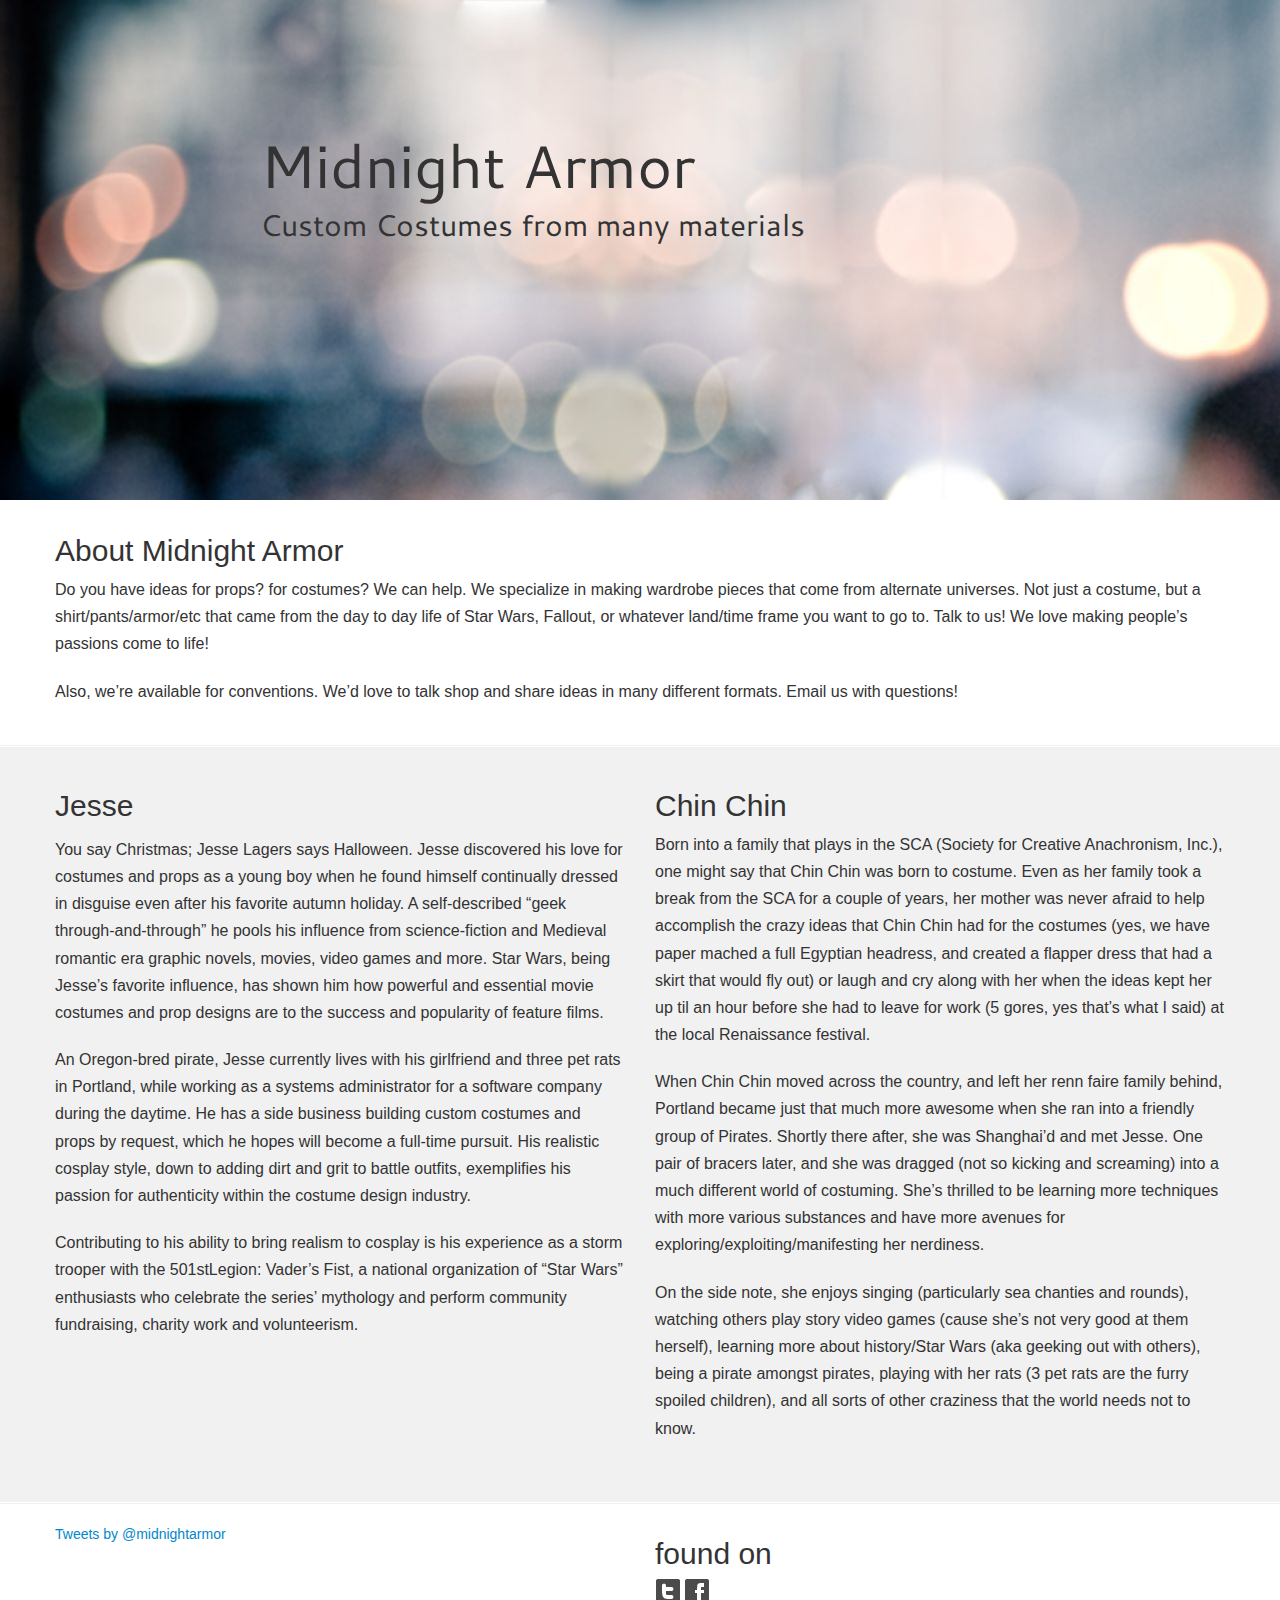
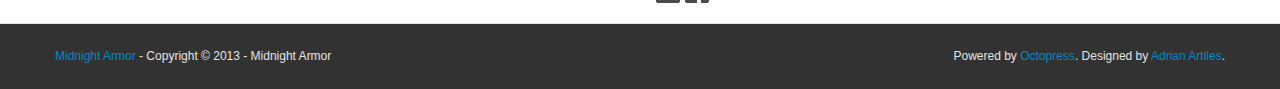
==== index.html @ 103be67e "Site updated at 2013-08-13 04:44:46 UTC" ====
<!DOCTYPE html>
<!--[if IEMobile 7 ]><html class="no-js iem7"><![endif]-->
<!--[if lt IE 9]><html class="no-js lte-ie8"><![endif]-->
<!--[if (gt IE 8)|(gt IEMobile 7)|!(IEMobile)|!(IE)]><!--><html class="no-js" lang="en"><!--<![endif]-->
<head>
  <meta charset="utf-8">
  <title>Midnight Armor</title>
  <meta name="author" content="Midnight Armor">
  <link rel="author" href="humans.txt">
  <meta http-equiv="X-UA-Compatible" content="IE=edge,chrome=1">

  
    
  
  <meta name="description" content=" ">
  
  <!-- http://t.co/dKP3o1e -->
  <meta name="HandheldFriendly" content="True">
  <meta name="MobileOptimized" content="320">
  <meta name="viewport" content="width=device-width, initial-scale=1">

  
  <link rel="canonical" href="http://aaronmiler.github.io/midnightarmor.com/">
  <link href="/favicon.png" rel="icon">
  <link href='http://fonts.googleapis.com/css?family=Cantarell' rel='stylesheet' type='text/css'>
  <link href="/stylesheets/screen.css" media="screen, projection" rel="stylesheet" type="text/css">
  <link href="/github/atom.xml" rel="alternate" title="Midnight Armor" type="application/atom+xml">
  <meta name="og:type" content="website" />
  <meta name="og:site_name" content="Midnight Armor" />
  <meta name="og:title" content="Midnight Armor" />
  <meta name="og:description" content=" " />
  <meta name="og:url" content="http://aaronmiler.github.io/midnightarmor.com/index.html"/>
  <meta name="url" content="http://aaronmiler.github.io/midnightarmor.com/index.html">
  
  <meta name="distribution" content="global">
  <!--Fonts from Google"s Web font directory at http://google.com/webfonts -->
<link href="http://fonts.googleapis.com/css?family=PT+Serif:regular,italic,bold,bolditalic" rel="stylesheet" type="text/css">
<link href="http://fonts.googleapis.com/css?family=PT+Sans:regular,italic,bold,bolditalic" rel="stylesheet" type="text/css">

  

</head>

<body   >
  <div id="front-wrapper">
  <div id="hero">
    <div id="hero-inner" class="container">
      <div class="span10 offset1">
  <h1>
    Midnight Armor
  </h1>
  <h2>Custom Costumes from many materials</h2>
</div>

    </div>
  </div>
  <section id="sub-hero">
    <div class="container">
      <div class="row">
  <div class="span12">
    <h2>About Midnight Armor</h2>
<p>Do you have ideas for props? for costumes? We can help. We specialize in making wardrobe pieces that come from alternate universes. Not just a costume, but a shirt/pants/armor/etc that came from the day to day life of Star Wars, Fallout, or whatever land/time frame you want to go to. Talk to us! We love making people&#8217;s passions come to life!</p>

<p>Also, we&#8217;re available for conventions. We&#8217;d love to talk shop and share ideas in many different formats. Email us with questions!</p>

  </div>
</div>

    </div>
  </section>
  <div class="container">
    <div class="row">
      <div class="span6">
        <h2>Jesse<h2>
        <p>You say Christmas; Jesse Lagers says Halloween.  Jesse discovered his love for costumes and props as a young boy when he found himself continually dressed in disguise even after his favorite autumn holiday. A self-described “geek through-and-through” he pools his influence from science-fiction and Medieval romantic era graphic novels, movies, video games and more.  Star Wars, being Jesse’s favorite influence, has shown him how powerful and essential movie costumes and prop designs are to the success and popularity of feature films.</p>
         
        <p>An Oregon-bred pirate, Jesse currently lives with his girlfriend and three pet rats in Portland, while working as a systems administrator for a software company during the daytime.  He has a side business building custom costumes and props by request, which he hopes will become a full-time pursuit.  His realistic cosplay style, down to adding dirt and grit to battle outfits, exemplifies his passion for authenticity within the costume design industry. </p>
        <p>Contributing to his ability to bring realism to cosplay is his experience as a storm trooper with the 501stLegion: Vader’s Fist, a national organization of “Star Wars” enthusiasts who celebrate the series’ mythology and perform community fundraising, charity work and volunteerism. </p>

      </div>
      <div class="span6">
        <h2>Chin Chin</h2>
        <p>Born into a family that plays in the SCA (Society for Creative Anachronism, Inc.), one might say that Chin Chin was born to costume. Even as her family took a break from the SCA for a couple of years, her mother was never afraid to help accomplish the crazy ideas that Chin Chin had for the costumes (yes, we have paper mached a full Egyptian headress, and created a flapper dress that had a skirt that would fly out) or laugh and cry along with her when the ideas kept her up til an hour before she had to leave for work (5 gores, yes that&#8217;s what I said) at the local Renaissance festival.</p>

        <p>When Chin Chin moved across the country, and left her renn faire family behind, Portland became just that much more awesome when she ran into a friendly group of Pirates. Shortly there after, she was Shanghai&#8217;d and met Jesse. One pair of bracers later, and she was dragged (not so kicking and screaming) into a much different world of costuming. She&#8217;s thrilled to be learning more techniques with more various substances and have more avenues for exploring/exploiting/manifesting her nerdiness. </p>

        <p>On the side note, she enjoys singing (particularly sea chanties and rounds), watching others play story video games (cause she&#8217;s not very good at them herself), learning more about history/Star Wars (aka geeking out with others), being a pirate amongst pirates, playing with her rats (3 pet rats are the furry spoiled children), and all sorts of other craziness that the world needs not to know. </p>
      </div>
    </div>
    <div class="row" id="post-container">
    
    
    </div>
      <div class="row">
        <ul class="pager">
          
          
        </ul>
      </div>
  </div>
</div>


  <div id="footer-widgets">
  <div class="container">
    <div class="row">
<!--   <div class="span3">
    <h2>recent posts</h2>
    <ul class="recent_posts">
      
    </ul>
    <h2><a href="/blog/archives">archives</a></h2>
  </div> -->
<!--   <div class="span3">
    

  </div> -->
  <div class="span6">
    
<span id="twitter">
  <a class="twitter-timeline" 
  data-dnt="true" 
  data-chrome="nofooter transparent noheader noborders" 
  data-tweet-limit="1" width="100%" 
  href="https://twitter.com/midnightarmor" 
  data-border-color="rgba(0,0,0,0)" 
  data-widget-id="354412010882101248"
  data-theme="light">Tweets by @midnightarmor</a>
  <script>!function(d,s,id){var js,fjs=d.getElementsByTagName(s)[0],p=/^http:/.test(d.location)?'http':'https';if(!d.getElementById(id)){js=d.createElement(s);js.id=id;js.src=p+"://platform.twitter.com/widgets.js";fjs.parentNode.insertBefore(js,fjs);}}(document,"script","twitter-wjs");</script>

</span>

  </div>
  <div class="span6">
    <h2>found on</h2>







<a href="http://twitter.com/midnightarmor" rel="tooltip" title="Twitter"><img class="social_icon" title="Twitter" alt="Twitter icon" src="/images/glyphicons_391_twitter_t.png"></a>







<a href="http://www.facebook.com/midnightarmorinc" rel="tooltip" title="Facebok"><img class="social_icon" title="Quora" alt="Facebook icon" src="/images/glyphicons_410_facebook.png"></a>



  </div>
</div>

  </div>
</div>
<footer class="footer">
  <div class="container">
    <p class="pull-left">
  <a href="/">Midnight Armor</a>
  - Copyright &copy; 2013 - Midnight Armor
</p>
<p class="pull-right">
  <span>Powered by <a href="http://octopress.org/">Octopress</a>.</span>
  
    <span>Designed by <a href="http://www.AdrianArtiles.com">Adrian Artiles</a>.</span>
  
</p>

  </div>
</footer>

  <script src="//ajax.googleapis.com/ajax/libs/jquery/1.7.2/jquery.min.js" type="text/javascript"></script>
<script>window.jQuery || document.write('<script src="/javascripts/libs/jquery-1.7.2.min.js" type="text/javascript"><\/script>')</script>
<script src="/javascripts/libs/bootstrap.min.js" type="text/javascript"></script>
<script src="/javascripts/jquery.tweet.js" type="text/javascript"></script>
<script src="/javascripts/jquery.instagram.js" type="text/javascript"></script>
<script src="/javascripts/libs/jquery.masonry.min.js" type="text/javascript"></script>
<script src="/javascripts/custom.js" type="text/javascript"></script>








  <script type="text/javascript">
    (function(){
      var twitterWidgets = document.createElement('script');
      twitterWidgets.type = 'text/javascript';
      twitterWidgets.async = true;
      twitterWidgets.src = 'http://platform.twitter.com/widgets.js';
      document.getElementsByTagName('head')[0].appendChild(twitterWidgets);
    })();
  </script>




</body>
</html>
---- stylesheets/screen.css ----
html,body,div,span,applet,object,iframe,h1,h2,h3,h4,h5,h6,p,blockquote,pre,a,abbr,acronym,address,big,cite,code,del,dfn,em,img,ins,kbd,q,s,samp,small,strike,strong,sub,sup,tt,var,b,u,i,center,dl,dt,dd,ol,ul,li,fieldset,form,label,legend,table,caption,tbody,tfoot,thead,tr,th,td,article,aside,canvas,details,embed,figure,figcaption,footer,header,hgroup,menu,nav,output,ruby,section,summary,time,mark,audio,video{margin:0;padding:0;border:0;font:inherit;font-size:100%;vertical-align:baseline}html{line-height:1}ol,ul{list-style:none}table{border-collapse:collapse;border-spacing:0}caption,th,td{text-align:left;font-weight:normal;vertical-align:middle}q,blockquote{quotes:none}q:before,q:after,blockquote:before,blockquote:after{content:"";content:none}a img{border:none}article,aside,details,figcaption,figure,footer,header,hgroup,menu,nav,section,summary{display:block}article,aside,details,figcaption,figure,footer,header,hgroup,menu,nav,section,summary{display:block}.highlight,html .gist .gist-file .gist-syntax .gist-highlight{border:1px solid #05232b !important}.highlight table td.code,html .gist .gist-file .gist-syntax .gist-highlight table td.code{width:100%}.highlight .line-numbers,html .gist .gist-file .gist-syntax .gist-highlight .line-numbers{text-align:right;font-size:13px;line-height:1.45em;background:#073642 url('/github/images/noise.png?1373332302') top left !important;border-right:1px solid #00232c !important;-webkit-box-shadow:#083e4b -1px 0 inset;-moz-box-shadow:#083e4b -1px 0 inset;box-shadow:#083e4b -1px 0 inset;text-shadow:#021014 0 -1px;padding:.8em !important;-webkit-border-radius:0;-moz-border-radius:0;-ms-border-radius:0;-o-border-radius:0;border-radius:0}.highlight .line-numbers span,html .gist .gist-file .gist-syntax .gist-highlight .line-numbers span{color:#586e75 !important}figure.code,.gist-file,pre{-webkit-box-shadow:rgba(0,0,0,0.06) 0 0 10px;-moz-box-shadow:rgba(0,0,0,0.06) 0 0 10px;box-shadow:rgba(0,0,0,0.06) 0 0 10px}figure.code .highlight pre,.gist-file .highlight pre,pre .highlight pre{-webkit-box-shadow:none;-moz-box-shadow:none;box-shadow:none}html .gist .gist-file{margin-bottom:1.8em;position:relative;border:none;padding-top:26px !important}html .gist .gist-file .gist-syntax{border-bottom:0 !important;background:none !important}html .gist .gist-file .gist-syntax .gist-highlight{background:#002b36 !important}html .gist .gist-file .gist-meta{padding:.6em 0.8em;border:1px solid #083e4b !important;color:#586e75;font-size:.7em !important;background:#073642 url('/github/images/noise.png?1373332302') top left;line-height:1.5em}html .gist .gist-file .gist-meta a{color:#75878b !important;text-decoration:none}html .gist .gist-file .gist-meta a:hover{text-decoration:underline}html .gist .gist-file .gist-meta a:hover{color:#93a1a1 !important}html .gist .gist-file .gist-meta a[href*='#file']{position:absolute;top:0;left:0;right:-10px;color:#474747 !important}html .gist .gist-file .gist-meta a[href*='#file']:hover{color:#1863a1 !important}html .gist .gist-file .gist-meta a[href*=raw]{top:.4em}pre{background:#002b36 url('/github/images/noise.png?1373332302') top left;-webkit-border-radius:0.4em;-moz-border-radius:0.4em;-ms-border-radius:0.4em;-o-border-radius:0.4em;border-radius:0.4em;border:1px solid #05232b;line-height:1.45em;font-size:13px;margin-bottom:2.1em;padding:.8em 1em;color:#93a1a1;overflow:auto}h3.filename+pre{-moz-border-radius-topleft:0px;-webkit-border-top-left-radius:0px;border-top-left-radius:0px;-moz-border-radius-topright:0px;-webkit-border-top-right-radius:0px;border-top-right-radius:0px}p code,li code{display:inline-block;white-space:no-wrap;background:#fff;font-size:.8em;line-height:1.5em;color:#555;border:1px solid #ddd;-webkit-border-radius:0.4em;-moz-border-radius:0.4em;-ms-border-radius:0.4em;-o-border-radius:0.4em;border-radius:0.4em;padding:0 .3em;margin:-1px 0}p pre code,li pre code{font-size:1em !important;background:none;border:none}.pre-code,html .gist .gist-file .gist-syntax .gist-highlight pre,.highlight code{font-family:Menlo,Monaco,"Andale Mono","lucida console","Courier New",monospace !important;overflow:scroll;overflow-y:hidden;display:block;padding:.8em !important;overflow-x:auto;line-height:1.45em;background:#002b36 url('/github/images/noise.png?1373332302') top left !important;color:#93a1a1 !important}.pre-code *::-moz-selection,html .gist .gist-file .gist-syntax .gist-highlight pre *::-moz-selection,.highlight code *::-moz-selection{background:#386774;color:inherit;text-shadow:#002b36 0 1px}.pre-code *::-webkit-selection,html .gist .gist-file .gist-syntax .gist-highlight pre *::-webkit-selection,.highlight code *::-webkit-selection{background:#386774;color:inherit;text-shadow:#002b36 0 1px}.pre-code *::selection,html .gist .gist-file .gist-syntax .gist-highlight pre *::selection,.highlight code *::selection{background:#386774;color:inherit;text-shadow:#002b36 0 1px}.pre-code span,html .gist .gist-file .gist-syntax .gist-highlight pre span,.highlight code span{color:#93a1a1 !important}.pre-code span,html .gist .gist-file .gist-syntax .gist-highlight pre span,.highlight code span{font-style:normal !important;font-weight:normal !important}.pre-code .c,html .gist .gist-file .gist-syntax .gist-highlight pre .c,.highlight code .c{color:#586e75 !important;font-style:italic !important}.pre-code .cm,html .gist .gist-file .gist-syntax .gist-highlight pre .cm,.highlight code .cm{color:#586e75 !important;font-style:italic !important}.pre-code .cp,html .gist .gist-file .gist-syntax .gist-highlight pre .cp,.highlight code .cp{color:#586e75 !important;font-style:italic !important}.pre-code .c1,html .gist .gist-file .gist-syntax .gist-highlight pre .c1,.highlight code .c1{color:#586e75 !important;font-style:italic !important}.pre-code .cs,html .gist .gist-file .gist-syntax .gist-highlight pre .cs,.highlight code .cs{color:#586e75 !important;font-weight:bold !important;font-style:italic !important}.pre-code .err,html .gist .gist-file .gist-syntax .gist-highlight pre .err,.highlight code .err{color:#dc322f !important;background:none !important}.pre-code .k,html .gist .gist-file .gist-syntax .gist-highlight pre .k,.highlight code .k{color:#cb4b16 !important}.pre-code .o,html .gist .gist-file .gist-syntax .gist-highlight pre .o,.highlight code .o{color:#93a1a1 !important;font-weight:bold !important}.pre-code .p,html .gist .gist-file .gist-syntax .gist-highlight pre .p,.highlight code .p{color:#93a1a1 !important}.pre-code .ow,html .gist .gist-file .gist-syntax .gist-highlight pre .ow,.highlight code .ow{color:#2aa198 !important;font-weight:bold !important}.pre-code .gd,html .gist .gist-file .gist-syntax .gist-highlight pre .gd,.highlight code .gd{color:#93a1a1 !important;background-color:#372c34 !important;display:inline-block}.pre-code .gd .x,html .gist .gist-file .gist-syntax .gist-highlight pre .gd .x,.highlight code .gd .x{color:#93a1a1 !important;background-color:#4d2d33 !important;display:inline-block}.pre-code .ge,html .gist .gist-file .gist-syntax .gist-highlight pre .ge,.highlight code .ge{color:#93a1a1 !important;font-style:italic !important}.pre-code .gh,html .gist .gist-file .gist-syntax .gist-highlight pre .gh,.highlight code .gh{color:#586e75 !important}.pre-code .gi,html .gist .gist-file .gist-syntax .gist-highlight pre .gi,.highlight code .gi{color:#93a1a1 !important;background-color:#1a412b !important;display:inline-block}.pre-code .gi .x,html .gist .gist-file .gist-syntax .gist-highlight pre .gi .x,.highlight code .gi .x{color:#93a1a1 !important;background-color:#355720 !important;display:inline-block}.pre-code .gs,html .gist .gist-file .gist-syntax .gist-highlight pre .gs,.highlight code .gs{color:#93a1a1 !important;font-weight:bold !important}.pre-code .gu,html .gist .gist-file .gist-syntax .gist-highlight pre .gu,.highlight code .gu{color:#6c71c4 !important}.pre-code .kc,html .gist .gist-file .gist-syntax .gist-highlight pre .kc,.highlight code .kc{color:#859900 !important;font-weight:bold !important}.pre-code .kd,html .gist .gist-file .gist-syntax .gist-highlight pre .kd,.highlight code .kd{color:#268bd2 !important}.pre-code .kp,html .gist .gist-file .gist-syntax .gist-highlight pre .kp,.highlight code .kp{color:#cb4b16 !important;font-weight:bold !important}.pre-code .kr,html .gist .gist-file .gist-syntax .gist-highlight pre .kr,.highlight code .kr{color:#d33682 !important;font-weight:bold !important}.pre-code .kt,html .gist .gist-file .gist-syntax .gist-highlight pre .kt,.highlight code .kt{color:#2aa198 !important}.pre-code .n,html .gist .gist-file .gist-syntax .gist-highlight pre .n,.highlight code .n{color:#268bd2 !important}.pre-code .na,html .gist .gist-file .gist-syntax .gist-highlight pre .na,.highlight code .na{color:#268bd2 !important}.pre-code .nb,html .gist .gist-file .gist-syntax .gist-highlight pre .nb,.highlight code .nb{color:#859900 !important}.pre-code .nc,html .gist .gist-file .gist-syntax .gist-highlight pre .nc,.highlight code .nc{color:#d33682 !important}.pre-code .no,html .gist .gist-file .gist-syntax .gist-highlight pre .no,.highlight code .no{color:#b58900 !important}.pre-code .nl,html .gist .gist-file .gist-syntax .gist-highlight pre .nl,.highlight code .nl{color:#859900 !important}.pre-code .ne,html .gist .gist-file .gist-syntax .gist-highlight pre .ne,.highlight code .ne{color:#268bd2 !important;font-weight:bold !important}.pre-code .nf,html .gist .gist-file .gist-syntax .gist-highlight pre .nf,.highlight code .nf{color:#268bd2 !important;font-weight:bold !important}.pre-code .nn,html .gist .gist-file .gist-syntax .gist-highlight pre .nn,.highlight code .nn{color:#b58900 !important}.pre-code .nt,html .gist .gist-file .gist-syntax .gist-highlight pre .nt,.highlight code .nt{color:#268bd2 !important;font-weight:bold !important}.pre-code .nx,html .gist .gist-file .gist-syntax .gist-highlight pre .nx,.highlight code .nx{color:#b58900 !important}.pre-code .vg,html .gist .gist-file .gist-syntax .gist-highlight pre .vg,.highlight code .vg{color:#268bd2 !important}.pre-code .vi,html .gist .gist-file .gist-syntax .gist-highlight pre .vi,.highlight code .vi{color:#268bd2 !important}.pre-code .nv,html .gist .gist-file .gist-syntax .gist-highlight pre .nv,.highlight code .nv{color:#268bd2 !important}.pre-code .mf,html .gist .gist-file .gist-syntax .gist-highlight pre .mf,.highlight code .mf{color:#2aa198 !important}.pre-code .m,html .gist .gist-file .gist-syntax .gist-highlight pre .m,.highlight code .m{color:#2aa198 !important}.pre-code .mh,html .gist .gist-file .gist-syntax .gist-highlight pre .mh,.highlight code .mh{color:#2aa198 !important}.pre-code .mi,html .gist .gist-file .gist-syntax .gist-highlight pre .mi,.highlight code .mi{color:#2aa198 !important}.pre-code .s,html .gist .gist-file .gist-syntax .gist-highlight pre .s,.highlight code .s{color:#2aa198 !important}.pre-code .sd,html .gist .gist-file .gist-syntax .gist-highlight pre .sd,.highlight code .sd{color:#2aa198 !important}.pre-code .s2,html .gist .gist-file .gist-syntax .gist-highlight pre .s2,.highlight code .s2{color:#2aa198 !important}.pre-code .se,html .gist .gist-file .gist-syntax .gist-highlight pre .se,.highlight code .se{color:#dc322f !important}.pre-code .si,html .gist .gist-file .gist-syntax .gist-highlight pre .si,.highlight code .si{color:#268bd2 !important}.pre-code .sr,html .gist .gist-file .gist-syntax .gist-highlight pre .sr,.highlight code .sr{color:#2aa198 !important}.pre-code .s1,html .gist .gist-file .gist-syntax .gist-highlight pre .s1,.highlight code .s1{color:#2aa198 !important}.pre-code div .gd,html .gist .gist-file .gist-syntax .gist-highlight pre div .gd,.highlight code div .gd,.pre-code div .gd .x,html .gist .gist-file .gist-syntax .gist-highlight pre div .gd .x,.highlight code div .gd .x,.pre-code div .gi,html .gist .gist-file .gist-syntax .gist-highlight pre div .gi,.highlight code div .gi,.pre-code div .gi .x,html .gist .gist-file .gist-syntax .gist-highlight pre div .gi .x,.highlight code div .gi .x{display:inline-block;width:100%}.highlight,.gist-highlight{margin-bottom:1.8em;background:#002b36;overflow-y:hidden;overflow-x:auto}.highlight pre,.gist-highlight pre{background:none;-webkit-border-radius:none;-moz-border-radius:none;-ms-border-radius:none;-o-border-radius:none;border-radius:none;border:none;padding:0;margin-bottom:0}pre::-webkit-scrollbar,.highlight::-webkit-scrollbar,.gist-highlight::-webkit-scrollbar{height:.5em;background:rgba(255,255,255,0.15)}pre::-webkit-scrollbar-thumb:horizontal,.highlight::-webkit-scrollbar-thumb:horizontal,.gist-highlight::-webkit-scrollbar-thumb:horizontal{background:rgba(255,255,255,0.2);-webkit-border-radius:4px;border-radius:4px}.highlight code{background:#000}figure.code{background:none;padding:0;border:0;margin-bottom:1.5em}figure.code pre{margin-bottom:0}figure.code figcaption{position:relative}figure.code .highlight{margin-bottom:0}.code-title,html .gist .gist-file .gist-meta a[href*='#file'],h3.filename,figure.code figcaption{text-align:center;font-size:13px;line-height:2em;text-shadow:#cbcccc 0 1px 0;color:#474747;font-weight:normal;margin-bottom:0;-moz-border-radius-topleft:5px;-webkit-border-top-left-radius:5px;border-top-left-radius:5px;-moz-border-radius-topright:5px;-webkit-border-top-right-radius:5px;border-top-right-radius:5px;font-family:"Helvetica Neue", Arial, "Lucida Grande", "Lucida Sans Unicode", Lucida, sans-serif;background:#aaa url('/github/images/code_bg.png?1373332302') top repeat-x;border:1px solid #565656;border-top-color:#cbcbcb;border-left-color:#a5a5a5;border-right-color:#a5a5a5;border-bottom:0}.download-source,html .gist .gist-file .gist-meta a[href*=raw],figure.code figcaption a{position:absolute;right:.8em;text-decoration:none;color:#666 !important;z-index:1;font-size:13px;text-shadow:#cbcccc 0 1px 0;padding-left:3em}.download-source:hover,html .gist .gist-file .gist-meta a[href*=raw]:hover,figure.code figcaption a:hover{text-decoration:underline}article,aside,details,figcaption,figure,footer,header,hgroup,nav,section{display:block}audio,canvas,video{display:inline-block;*display:inline;*zoom:1}audio:not([controls]){display:none}html{font-size:100%;-webkit-text-size-adjust:100%;-ms-text-size-adjust:100%}a:focus{outline:thin dotted #333;outline:5px auto -webkit-focus-ring-color;outline-offset:-2px}a:hover,a:active{outline:0}sub,sup{position:relative;font-size:75%;line-height:0;vertical-align:baseline}sup{top:-0.5em}sub{bottom:-0.25em}img{height:auto;max-width:100%;vertical-align:middle;border:0;-ms-interpolation-mode:bicubic}#map_canvas img{max-width:none}button,input,select,textarea{margin:0;font-size:100%;vertical-align:middle}button,input{*overflow:visible;line-height:normal}button::-moz-focus-inner,input::-moz-focus-inner{padding:0;border:0}button,input[type="button"],input[type="reset"],input[type="submit"]{cursor:pointer;-webkit-appearance:button}input[type="search"]{-webkit-box-sizing:content-box;-moz-box-sizing:content-box;box-sizing:content-box;-webkit-appearance:textfield}input[type="search"]::-webkit-search-decoration,input[type="search"]::-webkit-search-cancel-button{-webkit-appearance:none}textarea{overflow:auto;vertical-align:top}.clearfix{*zoom:1}.clearfix:before,.clearfix:after{display:table;line-height:0;content:""}.clearfix:after{clear:both}.hide-text{font:0/0 a;color:transparent;text-shadow:none;background-color:transparent;border:0}.input-block-level{display:block;width:100%;min-height:30px;-webkit-box-sizing:border-box;-moz-box-sizing:border-box;box-sizing:border-box}body{margin:0;font-family:"Helvetica Neue", Helvetica, Arial, sans-serif;font-size:14px;line-height:20px;color:#333333;background-color:#ffffff}a{color:#0088cc;text-decoration:none}a:hover{color:#005580;text-decoration:underline}.img-rounded{-webkit-border-radius:6px;-moz-border-radius:6px;border-radius:6px}.img-polaroid{padding:4px;background-color:#fff;border:1px solid #ccc;border:1px solid rgba(0,0,0,0.2);-webkit-box-shadow:0 1px 3px rgba(0,0,0,0.1);-moz-box-shadow:0 1px 3px rgba(0,0,0,0.1);box-shadow:0 1px 3px rgba(0,0,0,0.1)}.img-circle{-webkit-border-radius:500px;-moz-border-radius:500px;border-radius:500px}.row{margin-left:-20px;*zoom:1}.row:before,.row:after{display:table;line-height:0;content:""}.row:after{clear:both}[class*="span"]{float:left;margin-left:20px}.container,.navbar-static-top .container,.navbar-fixed-top .container,.navbar-fixed-bottom .container{width:940px}.span12{width:940px}.span11{width:860px}.span10{width:780px}.span9{width:700px}.span8{width:620px}.span7{width:540px}.span6{width:460px}.span5{width:380px}.span4{width:300px}.span3{width:220px}.span2{width:140px}.span1{width:60px}.offset12{margin-left:980px}.offset11{margin-left:900px}.offset10{margin-left:820px}.offset9{margin-left:740px}.offset8{margin-left:660px}.offset7{margin-left:580px}.offset6{margin-left:500px}.offset5{margin-left:420px}.offset4{margin-left:340px}.offset3{margin-left:260px}.offset2{margin-left:180px}.offset1{margin-left:100px}.row-fluid{width:100%;*zoom:1}.row-fluid:before,.row-fluid:after{display:table;line-height:0;content:""}.row-fluid:after{clear:both}.row-fluid [class*="span"]{display:block;float:left;width:100%;min-height:30px;margin-left:2.127659574468085%;*margin-left:2.074468085106383%;-webkit-box-sizing:border-box;-moz-box-sizing:border-box;box-sizing:border-box}.row-fluid [class*="span"]:first-child{margin-left:0}.row-fluid .span12{width:100%;*width:99.94680851063829%}.row-fluid .span11{width:91.48936170212765%;*width:91.43617021276594%}.row-fluid .span10{width:82.97872340425532%;*width:82.92553191489361%}.row-fluid .span9{width:74.46808510638297%;*width:74.41489361702126%}.row-fluid .span8{width:65.95744680851064%;*width:65.90425531914893%}.row-fluid .span7{width:57.44680851063829%;*width:57.39361702127659%}.row-fluid .span6{width:48.93617021276595%;*width:48.88297872340425%}.row-fluid .span5{width:40.42553191489362%;*width:40.37234042553192%}.row-fluid .span4{width:31.914893617021278%;*width:31.861702127659576%}.row-fluid .span3{width:23.404255319148934%;*width:23.351063829787233%}.row-fluid .span2{width:14.893617021276595%;*width:14.840425531914894%}.row-fluid .span1{width:6.382978723404255%;*width:6.329787234042553%}.row-fluid .offset12{margin-left:104.25531914893617%;*margin-left:104.14893617021275%}.row-fluid .offset12:first-child{margin-left:102.12765957446808%;*margin-left:102.02127659574467%}.row-fluid .offset11{margin-left:95.74468085106382%;*margin-left:95.6382978723404%}.row-fluid .offset11:first-child{margin-left:93.61702127659574%;*margin-left:93.51063829787232%}.row-fluid .offset10{margin-left:87.23404255319149%;*margin-left:87.12765957446807%}.row-fluid .offset10:first-child{margin-left:85.1063829787234%;*margin-left:84.99999999999999%}.row-fluid .offset9{margin-left:78.72340425531914%;*margin-left:78.61702127659572%}.row-fluid .offset9:first-child{margin-left:76.59574468085106%;*margin-left:76.48936170212764%}.row-fluid .offset8{margin-left:70.2127659574468%;*margin-left:70.10638297872339%}.row-fluid .offset8:first-child{margin-left:68.08510638297872%;*margin-left:67.9787234042553%}.row-fluid .offset7{margin-left:61.70212765957446%;*margin-left:61.59574468085106%}.row-fluid .offset7:first-child{margin-left:59.574468085106375%;*margin-left:59.46808510638297%}.row-fluid .offset6{margin-left:53.191489361702125%;*margin-left:53.085106382978715%}.row-fluid .offset6:first-child{margin-left:51.063829787234035%;*margin-left:50.95744680851063%}.row-fluid .offset5{margin-left:44.68085106382979%;*margin-left:44.57446808510638%}.row-fluid .offset5:first-child{margin-left:42.5531914893617%;*margin-left:42.4468085106383%}.row-fluid .offset4{margin-left:36.170212765957444%;*margin-left:36.06382978723405%}.row-fluid .offset4:first-child{margin-left:34.04255319148936%;*margin-left:33.93617021276596%}.row-fluid .offset3{margin-left:27.659574468085104%;*margin-left:27.5531914893617%}.row-fluid .offset3:first-child{margin-left:25.53191489361702%;*margin-left:25.425531914893618%}.row-fluid .offset2{margin-left:19.148936170212764%;*margin-left:19.04255319148936%}.row-fluid .offset2:first-child{margin-left:17.02127659574468%;*margin-left:16.914893617021278%}.row-fluid .offset1{margin-left:10.638297872340425%;*margin-left:10.53191489361702%}.row-fluid .offset1:first-child{margin-left:8.51063829787234%;*margin-left:8.404255319148938%}[class*="span"].hide,.row-fluid [class*="span"].hide{display:none}[class*="span"].pull-right,.row-fluid [class*="span"].pull-right{float:right}.container{margin-right:auto;margin-left:auto;*zoom:1}.container:before,.container:after{display:table;line-height:0;content:""}.container:after{clear:both}.container-fluid{padding-right:20px;padding-left:20px;*zoom:1}.container-fluid:before,.container-fluid:after{display:table;line-height:0;content:""}.container-fluid:after{clear:both}p{margin:0 0 10px}.lead{margin-bottom:20px;font-size:20px;font-weight:200;line-height:30px}small{font-size:85%}strong{font-weight:bold}em{font-style:italic}cite{font-style:normal}.muted{color:#999999}h1,h2,h3,h4,h5,h6{margin:10px 0;font-family:inherit;font-weight:bold;line-height:1;color:inherit;text-rendering:optimizelegibility}h1 small,h2 small,h3 small,h4 small,h5 small,h6 small{font-weight:normal;line-height:1;color:#999999}h1{font-size:36px;line-height:40px}h2{font-size:30px;line-height:40px}h3{font-size:24px;line-height:40px}h4{font-size:18px;line-height:20px}h5{font-size:14px;line-height:20px}h6{font-size:12px;line-height:20px}h1 small{font-size:24px}h2 small{font-size:18px}h3 small{font-size:14px}h4 small{font-size:14px}.page-header{padding-bottom:9px;margin:20px 0 30px;border-bottom:1px solid #eeeeee}ul,ol{padding:0;margin:0 0 10px 25px}ul ul,ul ol,ol ol,ol ul{margin-bottom:0}li{line-height:20px}ul.unstyled,ol.unstyled{margin-left:0;list-style:none}dl{margin-bottom:20px}dt,dd{line-height:20px}dt{font-weight:bold}dd{margin-left:10px}.dl-horizontal dt{float:left;width:120px;overflow:hidden;clear:left;text-align:right;text-overflow:ellipsis;white-space:nowrap}.dl-horizontal dd{margin-left:130px}hr{margin:20px 0;border:0;border-top:1px solid #eeeeee;border-bottom:1px solid #ffffff}abbr[title]{cursor:help;border-bottom:1px dotted #999999}abbr.initialism{font-size:90%;text-transform:uppercase}blockquote{padding:0 0 0 15px;margin:0 0 20px;border-left:5px solid #eeeeee}blockquote p{margin-bottom:0;font-size:16px;font-weight:300;line-height:25px}blockquote small{display:block;line-height:20px;color:#999999}blockquote small:before{content:'\2014 \00A0'}blockquote.pull-right{float:right;padding-right:15px;padding-left:0;border-right:5px solid #eeeeee;border-left:0}blockquote.pull-right p,blockquote.pull-right small{text-align:right}blockquote.pull-right small:before{content:''}blockquote.pull-right small:after{content:'\00A0 \2014'}q:before,q:after,blockquote:before,blockquote:after{content:""}address{display:block;margin-bottom:20px;font-style:normal;line-height:20px}pre.prettyprint{margin-bottom:20px}pre code{padding:0;color:inherit;background-color:transparent;border:0}.pre-scrollable{max-height:340px;overflow-y:scroll}form{margin:0 0 20px}fieldset{padding:0;margin:0;border:0}legend{display:block;width:100%;padding:0;margin-bottom:20px;font-size:21px;line-height:40px;color:#333333;border:0;border-bottom:1px solid #e5e5e5}legend small{font-size:15px;color:#999999}label,input,button,select,textarea{font-size:14px;font-weight:normal;line-height:20px}input,button,select,textarea{font-family:"Helvetica Neue", Helvetica, Arial, sans-serif}label{display:block;margin-bottom:5px}select,textarea,input[type="text"],input[type="password"],input[type="datetime"],input[type="datetime-local"],input[type="date"],input[type="month"],input[type="time"],input[type="week"],input[type="number"],input[type="email"],input[type="url"],input[type="search"],input[type="tel"],input[type="color"],.uneditable-input{display:inline-block;height:20px;padding:4px 6px;margin-bottom:9px;font-size:14px;line-height:20px;color:#555555;-webkit-border-radius:3px;-moz-border-radius:3px;border-radius:3px}input,textarea{width:210px}textarea{height:auto}textarea,input[type="text"],input[type="password"],input[type="datetime"],input[type="datetime-local"],input[type="date"],input[type="month"],input[type="time"],input[type="week"],input[type="number"],input[type="email"],input[type="url"],input[type="search"],input[type="tel"],input[type="color"],.uneditable-input{background-color:#ffffff;border:1px solid #cccccc;-webkit-box-shadow:inset 0 1px 1px rgba(0,0,0,0.075);-moz-box-shadow:inset 0 1px 1px rgba(0,0,0,0.075);box-shadow:inset 0 1px 1px rgba(0,0,0,0.075);-webkit-transition:border linear 0.2s, box-shadow linear 0.2s;-moz-transition:border linear 0.2s, box-shadow linear 0.2s;-o-transition:border linear 0.2s, box-shadow linear 0.2s;transition:border linear 0.2s, box-shadow linear 0.2s}textarea:focus,input[type="text"]:focus,input[type="password"]:focus,input[type="datetime"]:focus,input[type="datetime-local"]:focus,input[type="date"]:focus,input[type="month"]:focus,input[type="time"]:focus,input[type="week"]:focus,input[type="number"]:focus,input[type="email"]:focus,input[type="url"]:focus,input[type="search"]:focus,input[type="tel"]:focus,input[type="color"]:focus,.uneditable-input:focus{border-color:rgba(82,168,236,0.8);outline:0;outline:thin dotted \9;-webkit-box-shadow:inset 0 1px 1px rgba(0,0,0,0.075),0 0 8px rgba(82,168,236,0.6);-moz-box-shadow:inset 0 1px 1px rgba(0,0,0,0.075),0 0 8px rgba(82,168,236,0.6);box-shadow:inset 0 1px 1px rgba(0,0,0,0.075),0 0 8px rgba(82,168,236,0.6)}input[type="radio"],input[type="checkbox"]{margin:4px 0 0;margin-top:1px \9;*margin-top:0;line-height:normal;cursor:pointer}input[type="file"],input[type="image"],input[type="submit"],input[type="reset"],input[type="button"],input[type="radio"],input[type="checkbox"]{width:auto}select,input[type="file"]{height:30px;*margin-top:4px;line-height:30px}select{width:220px;background-color:#ffffff;border:1px solid #bbb}select[multiple],select[size]{height:auto}select:focus,input[type="file"]:focus,input[type="radio"]:focus,input[type="checkbox"]:focus{outline:thin dotted #333;outline:5px auto -webkit-focus-ring-color;outline-offset:-2px}.uneditable-input,.uneditable-textarea{color:#999999;cursor:not-allowed;background-color:#fcfcfc;border-color:#cccccc;-webkit-box-shadow:inset 0 1px 2px rgba(0,0,0,0.025);-moz-box-shadow:inset 0 1px 2px rgba(0,0,0,0.025);box-shadow:inset 0 1px 2px rgba(0,0,0,0.025)}.uneditable-input{overflow:hidden;white-space:nowrap}.uneditable-textarea{width:auto;height:auto}input:-moz-placeholder,textarea:-moz-placeholder{color:#999999}input:-ms-input-placeholder,textarea:-ms-input-placeholder{color:#999999}input::-webkit-input-placeholder,textarea::-webkit-input-placeholder{color:#999999}.radio,.checkbox{min-height:18px;padding-left:18px}.radio input[type="radio"],.checkbox input[type="checkbox"]{float:left;margin-left:-18px}.controls>.radio:first-child,.controls>.checkbox:first-child{padding-top:5px}.radio.inline,.checkbox.inline{display:inline-block;padding-top:5px;margin-bottom:0;vertical-align:middle}.radio.inline+.radio.inline,.checkbox.inline+.checkbox.inline{margin-left:10px}.input-mini{width:60px}.input-small{width:90px}.input-medium{width:150px}.input-large{width:210px}.input-xlarge{width:270px}.input-xxlarge{width:530px}input[class*="span"],select[class*="span"],textarea[class*="span"],.uneditable-input[class*="span"],.row-fluid input[class*="span"],.row-fluid select[class*="span"],.row-fluid textarea[class*="span"],.row-fluid .uneditable-input[class*="span"]{float:none;margin-left:0}.input-append input[class*="span"],.input-append .uneditable-input[class*="span"],.input-prepend input[class*="span"],.input-prepend .uneditable-input[class*="span"],.row-fluid input[class*="span"],.row-fluid select[class*="span"],.row-fluid textarea[class*="span"],.row-fluid .uneditable-input[class*="span"],.row-fluid .input-prepend [class*="span"],.row-fluid .input-append [class*="span"]{display:inline-block}input,textarea,.uneditable-input{margin-left:0}.controls-row [class*="span"]+[class*="span"]{margin-left:20px}input.span12,textarea.span12,.uneditable-input.span12{width:926px}input.span11,textarea.span11,.uneditable-input.span11{width:846px}input.span10,textarea.span10,.uneditable-input.span10{width:766px}input.span9,textarea.span9,.uneditable-input.span9{width:686px}input.span8,textarea.span8,.uneditable-input.span8{width:606px}input.span7,textarea.span7,.uneditable-input.span7{width:526px}input.span6,textarea.span6,.uneditable-input.span6{width:446px}input.span5,textarea.span5,.uneditable-input.span5{width:366px}input.span4,textarea.span4,.uneditable-input.span4{width:286px}input.span3,textarea.span3,.uneditable-input.span3{width:206px}input.span2,textarea.span2,.uneditable-input.span2{width:126px}input.span1,textarea.span1,.uneditable-input.span1{width:46px}.controls-row{*zoom:1}.controls-row:before,.controls-row:after{display:table;line-height:0;content:""}.controls-row:after{clear:both}.controls-row [class*="span"]{float:left}input[disabled],select[disabled],textarea[disabled],input[readonly],select[readonly],textarea[readonly]{cursor:not-allowed;background-color:#eeeeee}input[type="radio"][disabled],input[type="checkbox"][disabled],input[type="radio"][readonly],input[type="checkbox"][readonly]{background-color:transparent}.control-group.warning>label,.control-group.warning .help-block,.control-group.warning .help-inline{color:#c09853}.control-group.warning .checkbox,.control-group.warning .radio,.control-group.warning input,.control-group.warning select,.control-group.warning textarea{color:#c09853;border-color:#c09853;-webkit-box-shadow:inset 0 1px 1px rgba(0,0,0,0.075);-moz-box-shadow:inset 0 1px 1px rgba(0,0,0,0.075);box-shadow:inset 0 1px 1px rgba(0,0,0,0.075)}.control-group.warning .checkbox:focus,.control-group.warning .radio:focus,.control-group.warning input:focus,.control-group.warning select:focus,.control-group.warning textarea:focus{border-color:#a47e3c;-webkit-box-shadow:inset 0 1px 1px rgba(0,0,0,0.075),0 0 6px #dbc59e;-moz-box-shadow:inset 0 1px 1px rgba(0,0,0,0.075),0 0 6px #dbc59e;box-shadow:inset 0 1px 1px rgba(0,0,0,0.075),0 0 6px #dbc59e}.control-group.warning .input-prepend .add-on,.control-group.warning .input-append .add-on{color:#c09853;background-color:#fcf8e3;border-color:#c09853}.control-group.error>label,.control-group.error .help-block,.control-group.error .help-inline{color:#b94a48}.control-group.error .checkbox,.control-group.error .radio,.control-group.error input,.control-group.error select,.control-group.error textarea{color:#b94a48;border-color:#b94a48;-webkit-box-shadow:inset 0 1px 1px rgba(0,0,0,0.075);-moz-box-shadow:inset 0 1px 1px rgba(0,0,0,0.075);box-shadow:inset 0 1px 1px rgba(0,0,0,0.075)}.control-group.error .checkbox:focus,.control-group.error .radio:focus,.control-group.error input:focus,.control-group.error select:focus,.control-group.error textarea:focus{border-color:#953b39;-webkit-box-shadow:inset 0 1px 1px rgba(0,0,0,0.075),0 0 6px #d59392;-moz-box-shadow:inset 0 1px 1px rgba(0,0,0,0.075),0 0 6px #d59392;box-shadow:inset 0 1px 1px rgba(0,0,0,0.075),0 0 6px #d59392}.control-group.error .input-prepend .add-on,.control-group.error .input-append .add-on{color:#b94a48;background-color:#f2dede;border-color:#b94a48}.control-group.success>label,.control-group.success .help-block,.control-group.success .help-inline{color:#468847}.control-group.success .checkbox,.control-group.success .radio,.control-group.success input,.control-group.success select,.control-group.success textarea{color:#468847;border-color:#468847;-webkit-box-shadow:inset 0 1px 1px rgba(0,0,0,0.075);-moz-box-shadow:inset 0 1px 1px rgba(0,0,0,0.075);box-shadow:inset 0 1px 1px rgba(0,0,0,0.075)}.control-group.success .checkbox:focus,.control-group.success .radio:focus,.control-group.success input:focus,.control-group.success select:focus,.control-group.success textarea:focus{border-color:#356635;-webkit-box-shadow:inset 0 1px 1px rgba(0,0,0,0.075),0 0 6px #7aba7b;-moz-box-shadow:inset 0 1px 1px rgba(0,0,0,0.075),0 0 6px #7aba7b;box-shadow:inset 0 1px 1px rgba(0,0,0,0.075),0 0 6px #7aba7b}.control-group.success .input-prepend .add-on,.control-group.success .input-append .add-on{color:#468847;background-color:#dff0d8;border-color:#468847}input:focus:required:invalid,textarea:focus:required:invalid,select:focus:required:invalid{color:#b94a48;border-color:#ee5f5b}input:focus:required:invalid:focus,textarea:focus:required:invalid:focus,select:focus:required:invalid:focus{border-color:#e9322d;-webkit-box-shadow:0 0 6px #f8b9b7;-moz-box-shadow:0 0 6px #f8b9b7;box-shadow:0 0 6px #f8b9b7}.form-actions{padding:19px 20px 20px;margin-top:20px;margin-bottom:20px;background-color:#f5f5f5;border-top:1px solid #e5e5e5;*zoom:1}.form-actions:before,.form-actions:after{display:table;line-height:0;content:""}.form-actions:after{clear:both}.help-block,.help-inline{color:#595959}.help-block{display:block;margin-bottom:10px}.help-inline{display:inline-block;*display:inline;padding-left:5px;vertical-align:middle;*zoom:1}.input-append,.input-prepend{margin-bottom:5px;font-size:0;white-space:nowrap}.input-append input,.input-prepend input,.input-append select,.input-prepend select,.input-append .uneditable-input,.input-prepend .uneditable-input{position:relative;margin-bottom:0;*margin-left:0;font-size:14px;vertical-align:top;-webkit-border-radius:0 3px 3px 0;-moz-border-radius:0 3px 3px 0;border-radius:0 3px 3px 0}.input-append input:focus,.input-prepend input:focus,.input-append select:focus,.input-prepend select:focus,.input-append .uneditable-input:focus,.input-prepend .uneditable-input:focus{z-index:2}.input-append .add-on,.input-prepend .add-on{display:inline-block;width:auto;height:20px;min-width:16px;padding:4px 5px;font-size:14px;font-weight:normal;line-height:20px;text-align:center;text-shadow:0 1px 0 #ffffff;background-color:#eeeeee;border:1px solid #ccc}.input-append .add-on,.input-prepend .add-on,.input-append .btn,.input-prepend .btn{margin-left:-1px;vertical-align:top;-webkit-border-radius:0;-moz-border-radius:0;border-radius:0}.input-append .active,.input-prepend .active{background-color:#a9dba9;border-color:#46a546}.input-prepend .add-on,.input-prepend .btn{margin-right:-1px}.input-prepend .add-on:first-child,.input-prepend .btn:first-child{-webkit-border-radius:3px 0 0 3px;-moz-border-radius:3px 0 0 3px;border-radius:3px 0 0 3px}.input-append input,.input-append select,.input-append .uneditable-input{-webkit-border-radius:3px 0 0 3px;-moz-border-radius:3px 0 0 3px;border-radius:3px 0 0 3px}.input-append .add-on:last-child,.input-append .btn:last-child{-webkit-border-radius:0 3px 3px 0;-moz-border-radius:0 3px 3px 0;border-radius:0 3px 3px 0}.input-prepend.input-append input,.input-prepend.input-append select,.input-prepend.input-append .uneditable-input{-webkit-border-radius:0;-moz-border-radius:0;border-radius:0}.input-prepend.input-append .add-on:first-child,.input-prepend.input-append .btn:first-child{margin-right:-1px;-webkit-border-radius:3px 0 0 3px;-moz-border-radius:3px 0 0 3px;border-radius:3px 0 0 3px}.input-prepend.input-append .add-on:last-child,.input-prepend.input-append .btn:last-child{margin-left:-1px;-webkit-border-radius:0 3px 3px 0;-moz-border-radius:0 3px 3px 0;border-radius:0 3px 3px 0}input.search-query{padding-right:14px;padding-right:4px \9;padding-left:14px;padding-left:4px \9;margin-bottom:0;-webkit-border-radius:15px;-moz-border-radius:15px;border-radius:15px}.form-search .input-append .search-query,.form-search .input-prepend .search-query{-webkit-border-radius:0;-moz-border-radius:0;border-radius:0}.form-search .input-append .search-query{-webkit-border-radius:14px 0 0 14px;-moz-border-radius:14px 0 0 14px;border-radius:14px 0 0 14px}.form-search .input-append .btn{-webkit-border-radius:0 14px 14px 0;-moz-border-radius:0 14px 14px 0;border-radius:0 14px 14px 0}.form-search .input-prepend .search-query{-webkit-border-radius:0 14px 14px 0;-moz-border-radius:0 14px 14px 0;border-radius:0 14px 14px 0}.form-search .input-prepend .btn{-webkit-border-radius:14px 0 0 14px;-moz-border-radius:14px 0 0 14px;border-radius:14px 0 0 14px}.form-search input,.form-inline input,.form-horizontal input,.form-search textarea,.form-inline textarea,.form-horizontal textarea,.form-search select,.form-inline select,.form-horizontal select,.form-search .help-inline,.form-inline .help-inline,.form-horizontal .help-inline,.form-search .uneditable-input,.form-inline .uneditable-input,.form-horizontal .uneditable-input,.form-search .input-prepend,.form-inline .input-prepend,.form-horizontal .input-prepend,.form-search .input-append,.form-inline .input-append,.form-horizontal .input-append{display:inline-block;*display:inline;margin-bottom:0;vertical-align:middle;*zoom:1}.form-search .hide,.form-inline .hide,.form-horizontal .hide{display:none}.form-search label,.form-inline label,.form-search .btn-group,.form-inline .btn-group{display:inline-block}.form-search .input-append,.form-inline .input-append,.form-search .input-prepend,.form-inline .input-prepend{margin-bottom:0}.form-search .radio,.form-search .checkbox,.form-inline .radio,.form-inline .checkbox{padding-left:0;margin-bottom:0;vertical-align:middle}.form-search .radio input[type="radio"],.form-search .checkbox input[type="checkbox"],.form-inline .radio input[type="radio"],.form-inline .checkbox input[type="checkbox"]{float:left;margin-right:3px;margin-left:0}.control-group{margin-bottom:10px}legend+.control-group{margin-top:20px;-webkit-margin-top-collapse:separate}.form-horizontal .control-group{margin-bottom:20px;*zoom:1}.form-horizontal .control-group:before,.form-horizontal .control-group:after{display:table;line-height:0;content:""}.form-horizontal .control-group:after{clear:both}.form-horizontal .control-label{float:left;width:140px;padding-top:5px;text-align:right}.form-horizontal .controls{*display:inline-block;*padding-left:20px;margin-left:160px;*margin-left:0}.form-horizontal .controls:first-child{*padding-left:160px}.form-horizontal .help-block{margin-top:10px;margin-bottom:0}.form-horizontal .form-actions{padding-left:160px}.table{width:100%;margin-bottom:20px}.table th,.table td{padding:8px;line-height:20px;text-align:left;vertical-align:top;border-top:1px solid #dddddd}.table th{font-weight:bold}.table thead th{vertical-align:bottom}.table caption+thead tr:first-child th,.table caption+thead tr:first-child td,.table colgroup+thead tr:first-child th,.table colgroup+thead tr:first-child td,.table thead:first-child tr:first-child th,.table thead:first-child tr:first-child td{border-top:0}.table tbody+tbody{border-top:2px solid #dddddd}.table-condensed th,.table-condensed td{padding:4px 5px}.table-bordered{border:1px solid #dddddd;border-collapse:separate;*border-collapse:collapse;border-left:0;-webkit-border-radius:4px;-moz-border-radius:4px;border-radius:4px}.table-bordered th,.table-bordered td{border-left:1px solid #dddddd}.table-bordered caption+thead tr:first-child th,.table-bordered caption+tbody tr:first-child th,.table-bordered caption+tbody tr:first-child td,.table-bordered colgroup+thead tr:first-child th,.table-bordered colgroup+tbody tr:first-child th,.table-bordered colgroup+tbody tr:first-child td,.table-bordered thead:first-child tr:first-child th,.table-bordered tbody:first-child tr:first-child th,.table-bordered tbody:first-child tr:first-child td{border-top:0}.table-bordered thead:first-child tr:first-child th:first-child,.table-bordered tbody:first-child tr:first-child td:first-child{-webkit-border-top-left-radius:4px;border-top-left-radius:4px;-moz-border-radius-topleft:4px}.table-bordered thead:first-child tr:first-child th:last-child,.table-bordered tbody:first-child tr:first-child td:last-child{-webkit-border-top-right-radius:4px;border-top-right-radius:4px;-moz-border-radius-topright:4px}.table-bordered thead:last-child tr:last-child th:first-child,.table-bordered tbody:last-child tr:last-child td:first-child,.table-bordered tfoot:last-child tr:last-child td:first-child{-webkit-border-radius:0 0 0 4px;-moz-border-radius:0 0 0 4px;border-radius:0 0 0 4px;-webkit-border-bottom-left-radius:4px;border-bottom-left-radius:4px;-moz-border-radius-bottomleft:4px}.table-bordered thead:last-child tr:last-child th:last-child,.table-bordered tbody:last-child tr:last-child td:last-child,.table-bordered tfoot:last-child tr:last-child td:last-child{-webkit-border-bottom-right-radius:4px;border-bottom-right-radius:4px;-moz-border-radius-bottomright:4px}.table-bordered caption+thead tr:first-child th:first-child,.table-bordered caption+tbody tr:first-child td:first-child,.table-bordered colgroup+thead tr:first-child th:first-child,.table-bordered colgroup+tbody tr:first-child td:first-child{-webkit-border-top-left-radius:4px;border-top-left-radius:4px;-moz-border-radius-topleft:4px}.table-bordered caption+thead tr:first-child th:last-child,.table-bordered caption+tbody tr:first-child td:last-child,.table-bordered colgroup+thead tr:first-child th:last-child,.table-bordered colgroup+tbody tr:first-child td:last-child{-webkit-border-top-right-radius:4px;border-top-right-radius:4px;-moz-border-right-topleft:4px}.table-striped tbody tr:nth-child(odd) td,.table-striped tbody tr:nth-child(odd) th{background-color:#f9f9f9}.table-hover tbody tr:hover td,.table-hover tbody tr:hover th{background-color:#f5f5f5}table [class*=span],.row-fluid table [class*=span]{display:table-cell;float:none;margin-left:0}table .span1{float:none;width:44px;margin-left:0}table .span2{float:none;width:124px;margin-left:0}table .span3{float:none;width:204px;margin-left:0}table .span4{float:none;width:284px;margin-left:0}table .span5{float:none;width:364px;margin-left:0}table .span6{float:none;width:444px;margin-left:0}table .span7{float:none;width:524px;margin-left:0}table .span8{float:none;width:604px;margin-left:0}table .span9{float:none;width:684px;margin-left:0}table .span10{float:none;width:764px;margin-left:0}table .span11{float:none;width:844px;margin-left:0}table .span12{float:none;width:924px;margin-left:0}table .span13{float:none;width:1004px;margin-left:0}table .span14{float:none;width:1084px;margin-left:0}table .span15{float:none;width:1164px;margin-left:0}table .span16{float:none;width:1244px;margin-left:0}table .span17{float:none;width:1324px;margin-left:0}table .span18{float:none;width:1404px;margin-left:0}table .span19{float:none;width:1484px;margin-left:0}table .span20{float:none;width:1564px;margin-left:0}table .span21{float:none;width:1644px;margin-left:0}table .span22{float:none;width:1724px;margin-left:0}table .span23{float:none;width:1804px;margin-left:0}table .span24{float:none;width:1884px;margin-left:0}.table tbody tr.success td{background-color:#dff0d8}.table tbody tr.error td{background-color:#f2dede}.table tbody tr.info td{background-color:#d9edf7}[class^="icon-"],[class*=" icon-"]{display:inline-block;width:14px;height:14px;margin-top:1px;*margin-right:.3em;line-height:14px;vertical-align:text-top;background-image:url("../img/glyphicons-halflings.png");background-position:14px 14px;background-repeat:no-repeat}.icon-white,.nav>.active>a>[class^="icon-"],.nav>.active>a>[class*=" icon-"],.dropdown-menu>li>a:hover>[class^="icon-"],.dropdown-menu>li>a:hover>[class*=" icon-"],.dropdown-menu>.active>a>[class^="icon-"],.dropdown-menu>.active>a>[class*=" icon-"]{background-image:url("../img/glyphicons-halflings-white.png")}.icon-glass{background-position:0      0}.icon-music{background-position:-24px 0}.icon-search{background-position:-48px 0}.icon-envelope{background-position:-72px 0}.icon-heart{background-position:-96px 0}.icon-star{background-position:-120px 0}.icon-star-empty{background-position:-144px 0}.icon-user{background-position:-168px 0}.icon-film{background-position:-192px 0}.icon-th-large{background-position:-216px 0}.icon-th{background-position:-240px 0}.icon-th-list{background-position:-264px 0}.icon-ok{background-position:-288px 0}.icon-remove{background-position:-312px 0}.icon-zoom-in{background-position:-336px 0}.icon-zoom-out{background-position:-360px 0}.icon-off{background-position:-384px 0}.icon-signal{background-position:-408px 0}.icon-cog{background-position:-432px 0}.icon-trash{background-position:-456px 0}.icon-home{background-position:0 -24px}.icon-file{background-position:-24px -24px}.icon-time{background-position:-48px -24px}.icon-road{background-position:-72px -24px}.icon-download-alt{background-position:-96px -24px}.icon-download{background-position:-120px -24px}.icon-upload{background-position:-144px -24px}.icon-inbox{background-position:-168px -24px}.icon-play-circle{background-position:-192px -24px}.icon-repeat{background-position:-216px -24px}.icon-refresh{background-position:-240px -24px}.icon-list-alt{background-position:-264px -24px}.icon-lock{background-position:-287px -24px}.icon-flag{background-position:-312px -24px}.icon-headphones{background-position:-336px -24px}.icon-volume-off{background-position:-360px -24px}.icon-volume-down{background-position:-384px -24px}.icon-volume-up{background-position:-408px -24px}.icon-qrcode{background-position:-432px -24px}.icon-barcode{background-position:-456px -24px}.icon-tag{background-position:0 -48px}.icon-tags{background-position:-25px -48px}.icon-book{background-position:-48px -48px}.icon-bookmark{background-position:-72px -48px}.icon-print{background-position:-96px -48px}.icon-camera{background-position:-120px -48px}.icon-font{background-position:-144px -48px}.icon-bold{background-position:-167px -48px}.icon-italic{background-position:-192px -48px}.icon-text-height{background-position:-216px -48px}.icon-text-width{background-position:-240px -48px}.icon-align-left{background-position:-264px -48px}.icon-align-center{background-position:-288px -48px}.icon-align-right{background-position:-312px -48px}.icon-align-justify{background-position:-336px -48px}.icon-list{background-position:-360px -48px}.icon-indent-left{background-position:-384px -48px}.icon-indent-right{background-position:-408px -48px}.icon-facetime-video{background-position:-432px -48px}.icon-picture{background-position:-456px -48px}.icon-pencil{background-position:0 -72px}.icon-map-marker{background-position:-24px -72px}.icon-adjust{background-position:-48px -72px}.icon-tint{background-position:-72px -72px}.icon-edit{background-position:-96px -72px}.icon-share{background-position:-120px -72px}.icon-check{background-position:-144px -72px}.icon-move{background-position:-168px -72px}.icon-step-backward{background-position:-192px -72px}.icon-fast-backward{background-position:-216px -72px}.icon-backward{background-position:-240px -72px}.icon-play{background-position:-264px -72px}.icon-pause{background-position:-288px -72px}.icon-stop{background-position:-312px -72px}.icon-forward{background-position:-336px -72px}.icon-fast-forward{background-position:-360px -72px}.icon-step-forward{background-position:-384px -72px}.icon-eject{background-position:-408px -72px}.icon-chevron-left{background-position:-432px -72px}.icon-chevron-right{background-position:-456px -72px}.icon-plus-sign{background-position:0 -96px}.icon-minus-sign{background-position:-24px -96px}.icon-remove-sign{background-position:-48px -96px}.icon-ok-sign{background-position:-72px -96px}.icon-question-sign{background-position:-96px -96px}.icon-info-sign{background-position:-120px -96px}.icon-screenshot{background-position:-144px -96px}.icon-remove-circle{background-position:-168px -96px}.icon-ok-circle{background-position:-192px -96px}.icon-ban-circle{background-position:-216px -96px}.icon-arrow-left{background-position:-240px -96px}.icon-arrow-right{background-position:-264px -96px}.icon-arrow-up{background-position:-289px -96px}.icon-arrow-down{background-position:-312px -96px}.icon-share-alt{background-position:-336px -96px}.icon-resize-full{background-position:-360px -96px}.icon-resize-small{background-position:-384px -96px}.icon-plus{background-position:-408px -96px}.icon-minus{background-position:-433px -96px}.icon-asterisk{background-position:-456px -96px}.icon-exclamation-sign{background-position:0 -120px}.icon-gift{background-position:-24px -120px}.icon-leaf{background-position:-48px -120px}.icon-fire{background-position:-72px -120px}.icon-eye-open{background-position:-96px -120px}.icon-eye-close{background-position:-120px -120px}.icon-warning-sign{background-position:-144px -120px}.icon-plane{background-position:-168px -120px}.icon-calendar{background-position:-192px -120px}.icon-random{width:16px;background-position:-216px -120px}.icon-comment{background-position:-240px -120px}.icon-magnet{background-position:-264px -120px}.icon-chevron-up{background-position:-288px -120px}.icon-chevron-down{background-position:-313px -119px}.icon-retweet{background-position:-336px -120px}.icon-shopping-cart{background-position:-360px -120px}.icon-folder-close{background-position:-384px -120px}.icon-folder-open{width:16px;background-position:-408px -120px}.icon-resize-vertical{background-position:-432px -119px}.icon-resize-horizontal{background-position:-456px -118px}.icon-hdd{background-position:0 -144px}.icon-bullhorn{background-position:-24px -144px}.icon-bell{background-position:-48px -144px}.icon-certificate{background-position:-72px -144px}.icon-thumbs-up{background-position:-96px -144px}.icon-thumbs-down{background-position:-120px -144px}.icon-hand-right{background-position:-144px -144px}.icon-hand-left{background-position:-168px -144px}.icon-hand-up{background-position:-192px -144px}.icon-hand-down{background-position:-216px -144px}.icon-circle-arrow-right{background-position:-240px -144px}.icon-circle-arrow-left{background-position:-264px -144px}.icon-circle-arrow-up{background-position:-288px -144px}.icon-circle-arrow-down{background-position:-312px -144px}.icon-globe{background-position:-336px -144px}.icon-wrench{background-position:-360px -144px}.icon-tasks{background-position:-384px -144px}.icon-filter{background-position:-408px -144px}.icon-briefcase{background-position:-432px -144px}.icon-fullscreen{background-position:-456px -144px}.dropup,.dropdown{position:relative}.dropdown-toggle{*margin-bottom:-3px}.dropdown-toggle:active,.open .dropdown-toggle{outline:0}.caret{display:inline-block;width:0;height:0;vertical-align:top;border-top:4px solid #000000;border-right:4px solid transparent;border-left:4px solid transparent;content:""}.dropdown .caret{margin-top:8px;margin-left:2px}.dropdown-menu{position:absolute;top:100%;left:0;z-index:1000;display:none;float:left;min-width:160px;padding:5px 0;margin:2px 0 0;list-style:none;background-color:#ffffff;border:1px solid #ccc;border:1px solid rgba(0,0,0,0.2);*border-right-width:2px;*border-bottom-width:2px;-webkit-border-radius:6px;-moz-border-radius:6px;border-radius:6px;-webkit-box-shadow:0 5px 10px rgba(0,0,0,0.2);-moz-box-shadow:0 5px 10px rgba(0,0,0,0.2);box-shadow:0 5px 10px rgba(0,0,0,0.2);-webkit-background-clip:padding-box;-moz-background-clip:padding;background-clip:padding-box}.dropdown-menu.pull-right{right:0;left:auto}.dropdown-menu .divider{*width:100%;height:1px;margin:9px 1px;*margin:-5px 0 5px;overflow:hidden;background-color:#e5e5e5;border-bottom:1px solid #ffffff}.dropdown-menu a{display:block;padding:3px 20px;clear:both;font-weight:normal;line-height:20px;color:#333333;white-space:nowrap}.dropdown-menu li>a:hover,.dropdown-menu li>a:focus,.dropdown-submenu:hover>a{color:#ffffff;text-decoration:none;background-color:#0088cc;background-color:#0081c2;background-image:-moz-linear-gradient(top, #08c, #0077b3);background-image:-webkit-gradient(linear, 0 0, 0 100%, from(#08c), to(#0077b3));background-image:-webkit-linear-gradient(top, #08c, #0077b3);background-image:-o-linear-gradient(top, #08c, #0077b3);background-image:linear-gradient(to bottom, #0088cc,#0077b3);background-repeat:repeat-x;filter:progid:dximagetransform.microsoft.gradient(startColorstr='#ff0088cc', endColorstr='#ff0077b3', GradientType=0)}.dropdown-menu .active>a,.dropdown-menu .active>a:hover{color:#ffffff;text-decoration:none;background-color:#0088cc;background-color:#0081c2;background-image:linear-gradient(to bottom, #0088cc,#0077b3);background-image:-moz-linear-gradient(top, #08c, #0077b3);background-image:-webkit-gradient(linear, 0 0, 0 100%, from(#08c), to(#0077b3));background-image:-webkit-linear-gradient(top, #08c, #0077b3);background-image:-o-linear-gradient(top, #08c, #0077b3);background-repeat:repeat-x;outline:0;filter:progid:dximagetransform.microsoft.gradient(startColorstr='#ff0088cc', endColorstr='#ff0077b3', GradientType=0)}.dropdown-menu .disabled>a,.dropdown-menu .disabled>a:hover{color:#999999}.dropdown-menu .disabled>a:hover{text-decoration:none;cursor:default;background-color:transparent}.open{*z-index:1000}.open>.dropdown-menu{display:block}.pull-right>.dropdown-menu{right:0;left:auto}.dropup .caret,.navbar-fixed-bottom .dropdown .caret{border-top:0;border-bottom:4px solid #000000;content:"\2191"}.dropup .dropdown-menu,.navbar-fixed-bottom .dropdown .dropdown-menu{top:auto;bottom:100%;margin-bottom:1px}.dropdown-submenu{position:relative}.dropdown-submenu>.dropdown-menu{top:0;left:100%;margin-top:-6px;margin-left:-1px;-webkit-border-radius:0 6px 6px 6px;-moz-border-radius:0 6px 6px 6px;border-radius:0 6px 6px 6px}.dropdown-submenu:hover .dropdown-menu{display:block}.dropdown-submenu>a:after{display:block;float:right;width:0;height:0;margin-top:5px;margin-right:-10px;border-color:transparent;border-left-color:#cccccc;border-style:solid;border-width:5px 0 5px 5px;content:" "}.dropdown-submenu:hover>a:after{border-left-color:#ffffff}.dropdown .dropdown-menu .nav-header{padding-right:20px;padding-left:20px}.typeahead{margin-top:2px;-webkit-border-radius:4px;-moz-border-radius:4px;border-radius:4px}.well{min-height:20px;padding:19px;margin-bottom:20px;background-color:#f5f5f5;border:1px solid #e3e3e3;-webkit-border-radius:4px;-moz-border-radius:4px;border-radius:4px;-webkit-box-shadow:inset 0 1px 1px rgba(0,0,0,0.05);-moz-box-shadow:inset 0 1px 1px rgba(0,0,0,0.05);box-shadow:inset 0 1px 1px rgba(0,0,0,0.05)}.well blockquote{border-color:#ddd;border-color:rgba(0,0,0,0.15)}.well-large{padding:24px;-webkit-border-radius:6px;-moz-border-radius:6px;border-radius:6px}.well-small{padding:9px;-webkit-border-radius:3px;-moz-border-radius:3px;border-radius:3px}.fade{opacity:0;-webkit-transition:opacity 0.15s linear;-moz-transition:opacity 0.15s linear;-o-transition:opacity 0.15s linear;transition:opacity 0.15s linear}.fade.in{opacity:1}.collapse{position:relative;height:0;overflow:hidden;overflow:visible \9;-webkit-transition:height 0.35s ease;-moz-transition:height 0.35s ease;-o-transition:height 0.35s ease;transition:height 0.35s ease}.collapse.in{height:auto}.close{float:right;font-size:20px;font-weight:bold;line-height:20px;color:#000000;text-shadow:0 1px 0 #ffffff;opacity:0.2;filter:alpha(opacity=20)}.close:hover{color:#000000;text-decoration:none;cursor:pointer;opacity:0.4;filter:alpha(opacity=40)}button.close{padding:0;cursor:pointer;background:transparent;border:0;-webkit-appearance:none}.btn{display:inline-block;*display:inline;padding:4px 14px;margin-bottom:0;*margin-left:.3em;font-size:14px;line-height:20px;*line-height:20px;color:#333333;text-align:center;text-shadow:0 1px 1px rgba(255,255,255,0.75);vertical-align:middle;cursor:pointer;background-color:#f5f5f5;*background-color:#e6e6e6;background-image:-webkit-gradient(linear, 0 0, 0 100%, from(#fff), to(#e6e6e6));background-image:-webkit-linear-gradient(top, #fff, #e6e6e6);background-image:-o-linear-gradient(top, #fff, #e6e6e6);background-image:linear-gradient(to bottom, #ffffff,#e6e6e6);background-image:-moz-linear-gradient(top, #fff, #e6e6e6);background-repeat:repeat-x;border:1px solid #bbbbbb;*border:0;border-color:rgba(0,0,0,0.1) rgba(0,0,0,0.1) rgba(0,0,0,0.25);border-color:#e6e6e6 #e6e6e6 #bfbfbf;border-bottom-color:#a2a2a2;-webkit-border-radius:4px;-moz-border-radius:4px;border-radius:4px;filter:progid:dximagetransform.microsoft.gradient(startColorstr='#ffffffff', endColorstr='#ffe6e6e6', GradientType=0);filter:progid:dximagetransform.microsoft.gradient(enabled=false);*zoom:1;-webkit-box-shadow:inset 0 1px 0 rgba(255,255,255,0.2),0 1px 2px rgba(0,0,0,0.05);-moz-box-shadow:inset 0 1px 0 rgba(255,255,255,0.2),0 1px 2px rgba(0,0,0,0.05);box-shadow:inset 0 1px 0 rgba(255,255,255,0.2),0 1px 2px rgba(0,0,0,0.05)}.btn:hover,.btn:active,.btn.active,.btn.disabled,.btn[disabled]{color:#333333;background-color:#e6e6e6;*background-color:#d9d9d9}.btn:active,.btn.active{background-color:#cccccc \9}.btn:first-child{*margin-left:0}.btn:hover{color:#333333;text-decoration:none;background-color:#e6e6e6;*background-color:#d9d9d9;background-position:0 -15px;-webkit-transition:background-position 0.1s linear;-moz-transition:background-position 0.1s linear;-o-transition:background-position 0.1s linear;transition:background-position 0.1s linear}.btn:focus{outline:thin dotted #333;outline:5px auto -webkit-focus-ring-color;outline-offset:-2px}.btn.active,.btn:active{background-color:#e6e6e6;background-color:#d9d9d9 \9;background-image:none;outline:0;-webkit-box-shadow:inset 0 2px 4px rgba(0,0,0,0.15),0 1px 2px rgba(0,0,0,0.05);-moz-box-shadow:inset 0 2px 4px rgba(0,0,0,0.15),0 1px 2px rgba(0,0,0,0.05);box-shadow:inset 0 2px 4px rgba(0,0,0,0.15),0 1px 2px rgba(0,0,0,0.05)}.btn.disabled,.btn[disabled]{cursor:default;background-color:#e6e6e6;background-image:none;opacity:0.65;filter:alpha(opacity=65);-webkit-box-shadow:none;-moz-box-shadow:none;box-shadow:none}.btn-large{padding:9px 14px;font-size:16px;line-height:normal;-webkit-border-radius:5px;-moz-border-radius:5px;border-radius:5px}.btn-large [class^="icon-"]{margin-top:2px}.btn-small{padding:3px 9px;font-size:12px;line-height:18px}.btn-small [class^="icon-"]{margin-top:0}.btn-mini{padding:2px 6px;font-size:11px;line-height:16px}.btn-block{display:block;width:100%;padding-right:0;padding-left:0;-webkit-box-sizing:border-box;-moz-box-sizing:border-box;box-sizing:border-box}.btn-block+.btn-block{margin-top:5px}.btn-primary.active,.btn-warning.active,.btn-danger.active,.btn-success.active,.btn-info.active,.btn-inverse.active{color:rgba(255,255,255,0.75)}.btn{border-color:#c5c5c5;border-color:rgba(0,0,0,0.15) rgba(0,0,0,0.15) rgba(0,0,0,0.25)}.btn-primary{color:#ffffff;text-shadow:0 -1px 0 rgba(0,0,0,0.25);background-color:#006dcc;*background-color:#0044cc;background-image:-webkit-gradient(linear, 0 0, 0 100%, from(#08c), to(#04c));background-image:-webkit-linear-gradient(top, #08c, #04c);background-image:-o-linear-gradient(top, #08c, #04c);background-image:linear-gradient(to bottom, #0088cc,#0044cc);background-image:-moz-linear-gradient(top, #08c, #04c);background-repeat:repeat-x;border-color:#0044cc #0044cc #002a80;border-color:rgba(0,0,0,0.1) rgba(0,0,0,0.1) rgba(0,0,0,0.25);filter:progid:dximagetransform.microsoft.gradient(startColorstr='#ff0088cc', endColorstr='#ff0044cc', GradientType=0);filter:progid:dximagetransform.microsoft.gradient(enabled=false)}.btn-primary:hover,.btn-primary:active,.btn-primary.active,.btn-primary.disabled,.btn-primary[disabled]{color:#ffffff;background-color:#0044cc;*background-color:#003bb3}.btn-primary:active,.btn-primary.active{background-color:#003399 \9}.btn-warning{color:#ffffff;text-shadow:0 -1px 0 rgba(0,0,0,0.25);background-color:#faa732;*background-color:#f89406;background-image:-webkit-gradient(linear, 0 0, 0 100%, from(#fbb450), to(#f89406));background-image:-webkit-linear-gradient(top, #fbb450, #f89406);background-image:-o-linear-gradient(top, #fbb450, #f89406);background-image:linear-gradient(to bottom, #fbb450,#f89406);background-image:-moz-linear-gradient(top, #fbb450, #f89406);background-repeat:repeat-x;border-color:#f89406 #f89406 #ad6704;border-color:rgba(0,0,0,0.1) rgba(0,0,0,0.1) rgba(0,0,0,0.25);filter:progid:dximagetransform.microsoft.gradient(startColorstr='#fffbb450', endColorstr='#fff89406', GradientType=0);filter:progid:dximagetransform.microsoft.gradient(enabled=false)}.btn-warning:hover,.btn-warning:active,.btn-warning.active,.btn-warning.disabled,.btn-warning[disabled]{color:#ffffff;background-color:#f89406;*background-color:#df8505}.btn-warning:active,.btn-warning.active{background-color:#c67605 \9}.btn-danger{color:#ffffff;text-shadow:0 -1px 0 rgba(0,0,0,0.25);background-color:#da4f49;*background-color:#bd362f;background-image:-webkit-gradient(linear, 0 0, 0 100%, from(#ee5f5b), to(#bd362f));background-image:-webkit-linear-gradient(top, #ee5f5b, #bd362f);background-image:-o-linear-gradient(top, #ee5f5b, #bd362f);background-image:linear-gradient(to bottom, #ee5f5b,#bd362f);background-image:-moz-linear-gradient(top, #ee5f5b, #bd362f);background-repeat:repeat-x;border-color:#bd362f #bd362f #802420;border-color:rgba(0,0,0,0.1) rgba(0,0,0,0.1) rgba(0,0,0,0.25);filter:progid:dximagetransform.microsoft.gradient(startColorstr='#ffee5f5b', endColorstr='#ffbd362f', GradientType=0);filter:progid:dximagetransform.microsoft.gradient(enabled=false)}.btn-danger:hover,.btn-danger:active,.btn-danger.active,.btn-danger.disabled,.btn-danger[disabled]{color:#ffffff;background-color:#bd362f;*background-color:#a9302a}.btn-danger:active,.btn-danger.active{background-color:#942a25 \9}.btn-success{color:#ffffff;text-shadow:0 -1px 0 rgba(0,0,0,0.25);background-color:#5bb75b;*background-color:#51a351;background-image:-webkit-gradient(linear, 0 0, 0 100%, from(#62c462), to(#51a351));background-image:-webkit-linear-gradient(top, #62c462, #51a351);background-image:-o-linear-gradient(top, #62c462, #51a351);background-image:linear-gradient(to bottom, #62c462,#51a351);background-image:-moz-linear-gradient(top, #62c462, #51a351);background-repeat:repeat-x;border-color:#51a351 #51a351 #387038;border-color:rgba(0,0,0,0.1) rgba(0,0,0,0.1) rgba(0,0,0,0.25);filter:progid:dximagetransform.microsoft.gradient(startColorstr='#ff62c462', endColorstr='#ff51a351', GradientType=0);filter:progid:dximagetransform.microsoft.gradient(enabled=false)}.btn-success:hover,.btn-success:active,.btn-success.active,.btn-success.disabled,.btn-success[disabled]{color:#ffffff;background-color:#51a351;*background-color:#499249}.btn-success:active,.btn-success.active{background-color:#408140 \9}.btn-info{color:#ffffff;text-shadow:0 -1px 0 rgba(0,0,0,0.25);background-color:#49afcd;*background-color:#2f96b4;background-image:-webkit-gradient(linear, 0 0, 0 100%, from(#5bc0de), to(#2f96b4));background-image:-webkit-linear-gradient(top, #5bc0de, #2f96b4);background-image:-o-linear-gradient(top, #5bc0de, #2f96b4);background-image:linear-gradient(to bottom, #5bc0de,#2f96b4);background-image:-moz-linear-gradient(top, #5bc0de, #2f96b4);background-repeat:repeat-x;border-color:#2f96b4 #2f96b4 #1f6377;border-color:rgba(0,0,0,0.1) rgba(0,0,0,0.1) rgba(0,0,0,0.25);filter:progid:dximagetransform.microsoft.gradient(startColorstr='#ff5bc0de', endColorstr='#ff2f96b4', GradientType=0);filter:progid:dximagetransform.microsoft.gradient(enabled=false)}.btn-info:hover,.btn-info:active,.btn-info.active,.btn-info.disabled,.btn-info[disabled]{color:#ffffff;background-color:#2f96b4;*background-color:#2a85a0}.btn-info:active,.btn-info.active{background-color:#24748c \9}.btn-inverse{color:#ffffff;text-shadow:0 -1px 0 rgba(0,0,0,0.25);background-color:#363636;*background-color:#222222;background-image:-webkit-gradient(linear, 0 0, 0 100%, from(#444), to(#222));background-image:-webkit-linear-gradient(top, #444, #222);background-image:-o-linear-gradient(top, #444, #222);background-image:linear-gradient(to bottom, #444444,#222222);background-image:-moz-linear-gradient(top, #444, #222);background-repeat:repeat-x;border-color:#222222 #222222 #000000;border-color:rgba(0,0,0,0.1) rgba(0,0,0,0.1) rgba(0,0,0,0.25);filter:progid:dximagetransform.microsoft.gradient(startColorstr='#ff444444', endColorstr='#ff222222', GradientType=0);filter:progid:dximagetransform.microsoft.gradient(enabled=false)}.btn-inverse:hover,.btn-inverse:active,.btn-inverse.active,.btn-inverse.disabled,.btn-inverse[disabled]{color:#ffffff;background-color:#222222;*background-color:#151515}.btn-inverse:active,.btn-inverse.active{background-color:#080808 \9}button.btn,input[type="submit"].btn{*padding-top:3px;*padding-bottom:3px}button.btn::-moz-focus-inner,input[type="submit"].btn::-moz-focus-inner{padding:0;border:0}button.btn.btn-large,input[type="submit"].btn.btn-large{*padding-top:7px;*padding-bottom:7px}button.btn.btn-small,input[type="submit"].btn.btn-small{*padding-top:3px;*padding-bottom:3px}button.btn.btn-mini,input[type="submit"].btn.btn-mini{*padding-top:1px;*padding-bottom:1px}.btn-link,.btn-link:active{background-color:transparent;background-image:none;-webkit-box-shadow:none;-moz-box-shadow:none;box-shadow:none}.btn-link{color:#0088cc;cursor:pointer;border-color:transparent;-webkit-border-radius:0;-moz-border-radius:0;border-radius:0}.btn-link:hover{color:#005580;text-decoration:underline;background-color:transparent}.btn-group{position:relative;*margin-left:.3em;font-size:0;white-space:nowrap}.btn-group:first-child{*margin-left:0}.btn-group+.btn-group{margin-left:5px}.btn-toolbar{margin-top:10px;margin-bottom:10px;font-size:0}.btn-toolbar .btn-group{display:inline-block;*display:inline;*zoom:1}.btn-toolbar .btn+.btn,.btn-toolbar .btn-group+.btn,.btn-toolbar .btn+.btn-group{margin-left:5px}.btn-group>.btn{position:relative;-webkit-border-radius:0;-moz-border-radius:0;border-radius:0}.btn-group>.btn+.btn{margin-left:-1px}.btn-group>.btn,.btn-group>.dropdown-menu{font-size:14px}.btn-group>.btn-mini{font-size:11px}.btn-group>.btn-small{font-size:12px}.btn-group>.btn-large{font-size:16px}.btn-group>.btn:first-child{margin-left:0;-webkit-border-bottom-left-radius:4px;border-bottom-left-radius:4px;-webkit-border-top-left-radius:4px;border-top-left-radius:4px;-moz-border-radius-bottomleft:4px;-moz-border-radius-topleft:4px}.btn-group>.btn:last-child,.btn-group>.dropdown-toggle{-webkit-border-top-right-radius:4px;border-top-right-radius:4px;-webkit-border-bottom-right-radius:4px;border-bottom-right-radius:4px;-moz-border-radius-topright:4px;-moz-border-radius-bottomright:4px}.btn-group>.btn.large:first-child{margin-left:0;-webkit-border-bottom-left-radius:6px;border-bottom-left-radius:6px;-webkit-border-top-left-radius:6px;border-top-left-radius:6px;-moz-border-radius-bottomleft:6px;-moz-border-radius-topleft:6px}.btn-group>.btn.large:last-child,.btn-group>.large.dropdown-toggle{-webkit-border-top-right-radius:6px;border-top-right-radius:6px;-webkit-border-bottom-right-radius:6px;border-bottom-right-radius:6px;-moz-border-radius-topright:6px;-moz-border-radius-bottomright:6px}.btn-group>.btn:hover,.btn-group>.btn:focus,.btn-group>.btn:active,.btn-group>.btn.active{z-index:2}.btn-group .dropdown-toggle:active,.btn-group.open .dropdown-toggle{outline:0}.btn-group>.btn+.dropdown-toggle{*padding-top:5px;padding-right:8px;*padding-bottom:5px;padding-left:8px;-webkit-box-shadow:inset 1px 0 0 rgba(255,255,255,0.125),inset 0 1px 0 rgba(255,255,255,0.2),0 1px 2px rgba(0,0,0,0.05);-moz-box-shadow:inset 1px 0 0 rgba(255,255,255,0.125),inset 0 1px 0 rgba(255,255,255,0.2),0 1px 2px rgba(0,0,0,0.05);box-shadow:inset 1px 0 0 rgba(255,255,255,0.125),inset 0 1px 0 rgba(255,255,255,0.2),0 1px 2px rgba(0,0,0,0.05)}.btn-group>.btn-mini+.dropdown-toggle{*padding-top:2px;padding-right:5px;*padding-bottom:2px;padding-left:5px}.btn-group>.btn-small+.dropdown-toggle{*padding-top:5px;*padding-bottom:4px}.btn-group>.btn-large+.dropdown-toggle{*padding-top:7px;padding-right:12px;*padding-bottom:7px;padding-left:12px}.btn-group.open .dropdown-toggle{background-image:none;-webkit-box-shadow:inset 0 2px 4px rgba(0,0,0,0.15),0 1px 2px rgba(0,0,0,0.05);-moz-box-shadow:inset 0 2px 4px rgba(0,0,0,0.15),0 1px 2px rgba(0,0,0,0.05);box-shadow:inset 0 2px 4px rgba(0,0,0,0.15),0 1px 2px rgba(0,0,0,0.05)}.btn-group.open .btn.dropdown-toggle{background-color:#e6e6e6}.btn-group.open .btn-primary.dropdown-toggle{background-color:#0044cc}.btn-group.open .btn-warning.dropdown-toggle{background-color:#f89406}.btn-group.open .btn-danger.dropdown-toggle{background-color:#bd362f}.btn-group.open .btn-success.dropdown-toggle{background-color:#51a351}.btn-group.open .btn-info.dropdown-toggle{background-color:#2f96b4}.btn-group.open .btn-inverse.dropdown-toggle{background-color:#222222}.btn .caret{margin-top:8px;margin-left:0}.btn-mini .caret,.btn-small .caret,.btn-large .caret{margin-top:6px}.btn-large .caret{border-top-width:5px;border-right-width:5px;border-left-width:5px}.dropup .btn-large .caret{border-top:0;border-bottom:5px solid #000000}.btn-primary .caret,.btn-warning .caret,.btn-danger .caret,.btn-info .caret,.btn-success .caret,.btn-inverse .caret{border-top-color:#ffffff;border-bottom-color:#ffffff}.btn-group-vertical{display:inline-block;*display:inline;*zoom:1}.btn-group-vertical .btn{display:block;float:none;width:100%;-webkit-border-radius:0;-moz-border-radius:0;border-radius:0}.btn-group-vertical .btn+.btn{margin-top:-1px;margin-left:0}.btn-group-vertical .btn:first-child{-webkit-border-radius:4px 4px 0 0;-moz-border-radius:4px 4px 0 0;border-radius:4px 4px 0 0}.btn-group-vertical .btn:last-child{-webkit-border-radius:0 0 4px 4px;-moz-border-radius:0 0 4px 4px;border-radius:0 0 4px 4px}.btn-group-vertical .btn-large:first-child{-webkit-border-radius:6px 6px 0 0;-moz-border-radius:6px 6px 0 0;border-radius:6px 6px 0 0}.btn-group-vertical .btn-large:last-child{-webkit-border-radius:0 0 6px 6px;-moz-border-radius:0 0 6px 6px;border-radius:0 0 6px 6px}.alert{padding:8px 35px 8px 14px;margin-bottom:20px;color:#c09853;text-shadow:0 1px 0 rgba(255,255,255,0.5);background-color:#fcf8e3;border:1px solid #fbeed5;-webkit-border-radius:4px;-moz-border-radius:4px;border-radius:4px}.alert h4{margin:0}.alert .close{position:relative;top:-2px;right:-21px;line-height:20px}.alert-success{color:#468847;background-color:#dff0d8;border-color:#d6e9c6}.alert-danger,.alert-error{color:#b94a48;background-color:#f2dede;border-color:#eed3d7}.alert-info{color:#3a87ad;background-color:#d9edf7;border-color:#bce8f1}.alert-block{padding-top:14px;padding-bottom:14px}.alert-block>p,.alert-block>ul{margin-bottom:0}.alert-block p+p{margin-top:5px}.nav{margin-bottom:20px;margin-left:0;list-style:none}.nav>li>a{display:block}.nav>li>a:hover{text-decoration:none;background-color:#eeeeee}.nav>.pull-right{float:right}.nav-header{display:block;padding:3px 15px;font-size:11px;font-weight:bold;line-height:20px;color:#999999;text-shadow:0 1px 0 rgba(255,255,255,0.5);text-transform:uppercase}.nav li+.nav-header{margin-top:9px}.nav-list{padding-right:15px;padding-left:15px;margin-bottom:0}.nav-list>li>a,.nav-list .nav-header{margin-right:-15px;margin-left:-15px;text-shadow:0 1px 0 rgba(255,255,255,0.5)}.nav-list>li>a{padding:3px 15px}.nav-list>.active>a,.nav-list>.active>a:hover{color:#ffffff;text-shadow:0 -1px 0 rgba(0,0,0,0.2);background-color:#0088cc}.nav-list [class^="icon-"]{margin-right:2px}.nav-list .divider{*width:100%;height:1px;margin:9px 1px;*margin:-5px 0 5px;overflow:hidden;background-color:#e5e5e5;border-bottom:1px solid #ffffff}.nav-tabs,.nav-pills{*zoom:1}.nav-tabs:before,.nav-pills:before,.nav-tabs:after,.nav-pills:after{display:table;line-height:0;content:""}.nav-tabs:after,.nav-pills:after{clear:both}.nav-tabs>li,.nav-pills>li{float:left}.nav-tabs>li>a,.nav-pills>li>a{padding-right:12px;padding-left:12px;margin-right:2px;line-height:14px}.nav-tabs{border-bottom:1px solid #ddd}.nav-tabs>li{margin-bottom:-1px}.nav-tabs>li>a{padding-top:8px;padding-bottom:8px;line-height:20px;border:1px solid transparent;-webkit-border-radius:4px 4px 0 0;-moz-border-radius:4px 4px 0 0;border-radius:4px 4px 0 0}.nav-tabs>li>a:hover{border-color:#eeeeee #eeeeee #dddddd}.nav-tabs>.active>a,.nav-tabs>.active>a:hover{color:#555555;cursor:default;background-color:#ffffff;border:1px solid #ddd;border-bottom-color:transparent}.nav-pills>li>a{padding-top:8px;padding-bottom:8px;margin-top:2px;margin-bottom:2px;-webkit-border-radius:5px;-moz-border-radius:5px;border-radius:5px}.nav-pills>.active>a,.nav-pills>.active>a:hover{color:#ffffff;background-color:#0088cc}.nav-stacked>li{float:none}.nav-stacked>li>a{margin-right:0}.nav-tabs.nav-stacked{border-bottom:0}.nav-tabs.nav-stacked>li>a{border:1px solid #ddd;-webkit-border-radius:0;-moz-border-radius:0;border-radius:0}.nav-tabs.nav-stacked>li:first-child>a{-webkit-border-top-right-radius:4px;border-top-right-radius:4px;-webkit-border-top-left-radius:4px;border-top-left-radius:4px;-moz-border-radius-topright:4px;-moz-border-radius-topleft:4px}.nav-tabs.nav-stacked>li:last-child>a{-webkit-border-bottom-right-radius:4px;border-bottom-right-radius:4px;-webkit-border-bottom-left-radius:4px;border-bottom-left-radius:4px;-moz-border-radius-bottomright:4px;-moz-border-radius-bottomleft:4px}.nav-tabs.nav-stacked>li>a:hover{z-index:2;border-color:#ddd}.nav-pills.nav-stacked>li>a{margin-bottom:3px}.nav-pills.nav-stacked>li:last-child>a{margin-bottom:1px}.nav-tabs .dropdown-menu{-webkit-border-radius:0 0 6px 6px;-moz-border-radius:0 0 6px 6px;border-radius:0 0 6px 6px}.nav-pills .dropdown-menu{-webkit-border-radius:6px;-moz-border-radius:6px;border-radius:6px}.nav .dropdown-toggle .caret{margin-top:6px;border-top-color:#0088cc;border-bottom-color:#0088cc}.nav .dropdown-toggle:hover .caret{border-top-color:#005580;border-bottom-color:#005580}.nav-tabs .dropdown-toggle .caret{margin-top:8px}.nav .active .dropdown-toggle .caret{border-top-color:#fff;border-bottom-color:#fff}.nav-tabs .active .dropdown-toggle .caret{border-top-color:#555555;border-bottom-color:#555555}.nav>.dropdown.active>a:hover{cursor:pointer}.nav-tabs .open .dropdown-toggle,.nav-pills .open .dropdown-toggle,.nav>li.dropdown.open.active>a:hover{color:#ffffff;background-color:#999999;border-color:#999999}.nav li.dropdown.open .caret,.nav li.dropdown.open.active .caret,.nav li.dropdown.open a:hover .caret{border-top-color:#ffffff;border-bottom-color:#ffffff;opacity:1;filter:alpha(opacity=100)}.tabs-stacked .open>a:hover{border-color:#999999}.tabbable{*zoom:1}.tabbable:before,.tabbable:after{display:table;line-height:0;content:""}.tabbable:after{clear:both}.tab-content{overflow:auto}.tabs-below>.nav-tabs,.tabs-right>.nav-tabs,.tabs-left>.nav-tabs{border-bottom:0}.tab-content>.tab-pane,.pill-content>.pill-pane{display:none}.tab-content>.active,.pill-content>.active{display:block}.tabs-below>.nav-tabs{border-top:1px solid #ddd}.tabs-below>.nav-tabs>li{margin-top:-1px;margin-bottom:0}.tabs-below>.nav-tabs>li>a{-webkit-border-radius:0 0 4px 4px;-moz-border-radius:0 0 4px 4px;border-radius:0 0 4px 4px}.tabs-below>.nav-tabs>li>a:hover{border-top-color:#ddd;border-bottom-color:transparent}.tabs-below>.nav-tabs>.active>a,.tabs-below>.nav-tabs>.active>a:hover{border-color:transparent #ddd #ddd #ddd}.tabs-left>.nav-tabs>li,.tabs-right>.nav-tabs>li{float:none}.tabs-left>.nav-tabs>li>a,.tabs-right>.nav-tabs>li>a{min-width:74px;margin-right:0;margin-bottom:3px}.tabs-left>.nav-tabs{float:left;margin-right:19px;border-right:1px solid #ddd}.tabs-left>.nav-tabs>li>a{margin-right:-1px;-webkit-border-radius:4px 0 0 4px;-moz-border-radius:4px 0 0 4px;border-radius:4px 0 0 4px}.tabs-left>.nav-tabs>li>a:hover{border-color:#eeeeee #dddddd #eeeeee #eeeeee}.tabs-left>.nav-tabs .active>a,.tabs-left>.nav-tabs .active>a:hover{border-color:#ddd transparent #ddd #ddd;*border-right-color:#ffffff}.tabs-right>.nav-tabs{float:right;margin-left:19px;border-left:1px solid #ddd}.tabs-right>.nav-tabs>li>a{margin-left:-1px;-webkit-border-radius:0 4px 4px 0;-moz-border-radius:0 4px 4px 0;border-radius:0 4px 4px 0}.tabs-right>.nav-tabs>li>a:hover{border-color:#eeeeee #eeeeee #eeeeee #dddddd}.tabs-right>.nav-tabs .active>a,.tabs-right>.nav-tabs .active>a:hover{border-color:#ddd #ddd #ddd transparent;*border-left-color:#ffffff}.nav>.disabled>a{color:#999999}.nav>.disabled>a:hover{text-decoration:none;cursor:default;background-color:transparent}.navbar{*position:relative;*z-index:2;margin-bottom:20px;overflow:visible;color:#555555}.navbar-inner{min-height:40px;padding-right:20px;padding-left:20px;background-color:#fafafa;background-image:-moz-linear-gradient(top, #fff, #f2f2f2);background-image:-webkit-gradient(linear, 0 0, 0 100%, from(#fff), to(#f2f2f2));background-image:-webkit-linear-gradient(top, #fff, #f2f2f2);background-image:-o-linear-gradient(top, #fff, #f2f2f2);background-image:linear-gradient(to bottom, #ffffff,#f2f2f2);background-repeat:repeat-x;border:1px solid #d4d4d4;-webkit-border-radius:4px;-moz-border-radius:4px;border-radius:4px;filter:progid:dximagetransform.microsoft.gradient(startColorstr='#ffffffff', endColorstr='#fff2f2f2', GradientType=0);-webkit-box-shadow:0 1px 4px rgba(0,0,0,0.065);-moz-box-shadow:0 1px 4px rgba(0,0,0,0.065);box-shadow:0 1px 4px rgba(0,0,0,0.065)}.navbar .container{width:auto}.nav-collapse.collapse{height:auto}.navbar .brand{display:block;float:left;padding:10px 20px 10px;margin-left:-20px;font-size:20px;font-weight:200;color:#555555;text-shadow:0 1px 0 #ffffff}.navbar .brand:hover{text-decoration:none}.navbar-text{margin-bottom:0;line-height:40px}.navbar-link{color:#555555}.navbar-link:hover{color:#333333}.navbar .divider-vertical{height:40px;margin:0 9px;border-right:1px solid #ffffff;border-left:1px solid #f2f2f2}.navbar .btn,.navbar .btn-group{margin-top:6px}.navbar .btn-group .btn{margin:0}.navbar-form{margin-bottom:0;*zoom:1}.navbar-form:before,.navbar-form:after{display:table;line-height:0;content:""}.navbar-form:after{clear:both}.navbar-form input,.navbar-form select,.navbar-form .radio,.navbar-form .checkbox{margin-top:5px}.navbar-form input,.navbar-form select,.navbar-form .btn{display:inline-block;margin-bottom:0}.navbar-form input[type="image"],.navbar-form input[type="checkbox"],.navbar-form input[type="radio"]{margin-top:3px}.navbar-form .input-append,.navbar-form .input-prepend{margin-top:6px;white-space:nowrap}.navbar-form .input-append input,.navbar-form .input-prepend input{margin-top:0}.navbar-search{position:relative;float:left;margin-top:5px;margin-bottom:0}.navbar-search .search-query{padding:4px 14px;margin-bottom:0;font-family:"Helvetica Neue", Helvetica, Arial, sans-serif;font-size:13px;font-weight:normal;line-height:1;-webkit-border-radius:15px;-moz-border-radius:15px;border-radius:15px}.navbar-static-top{position:static;width:100%;margin-bottom:0}.navbar-static-top .navbar-inner{-webkit-border-radius:0;-moz-border-radius:0;border-radius:0}.navbar-fixed-top,.navbar-fixed-bottom{position:fixed;right:0;left:0;z-index:1030;margin-bottom:0}.navbar-fixed-top .navbar-inner,.navbar-fixed-bottom .navbar-inner,.navbar-static-top .navbar-inner{border:0}.navbar-fixed-top .navbar-inner,.navbar-fixed-bottom .navbar-inner{padding-right:0;padding-left:0;-webkit-border-radius:0;-moz-border-radius:0;border-radius:0}.navbar-static-top .container,.navbar-fixed-top .container,.navbar-fixed-bottom .container{width:940px}.navbar-fixed-top{top:0}.navbar-fixed-top .navbar-inner,.navbar-static-top .navbar-inner{-webkit-box-shadow:inset 0 -1px 0 rgba(0,0,0,0.1),0 1px 10px rgba(0,0,0,0.1);-moz-box-shadow:inset 0 -1px 0 rgba(0,0,0,0.1),0 1px 10px rgba(0,0,0,0.1);box-shadow:inset 0 -1px 0 rgba(0,0,0,0.1),0 1px 10px rgba(0,0,0,0.1)}.navbar-fixed-bottom{bottom:0}.navbar-fixed-bottom .navbar-inner{-webkit-box-shadow:inset 0 1px 0 rgba(0,0,0,0.1),0 -1px 10px rgba(0,0,0,0.1);-moz-box-shadow:inset 0 1px 0 rgba(0,0,0,0.1),0 -1px 10px rgba(0,0,0,0.1);box-shadow:inset 0 1px 0 rgba(0,0,0,0.1),0 -1px 10px rgba(0,0,0,0.1)}.navbar .nav{position:relative;left:0;display:block;float:left;margin:0 10px 0 0}.navbar .nav.pull-right{float:right}.navbar .nav>li{float:left}.navbar .nav>li>a{float:none;padding:10px 15px 10px;color:#555555;text-decoration:none;text-shadow:0 1px 0 #ffffff}.navbar .nav .dropdown-toggle .caret{margin-top:8px}.navbar .nav>li>a:focus,.navbar .nav>li>a:hover{color:#333333;text-decoration:none;background-color:transparent}.navbar .nav>.active>a,.navbar .nav>.active>a:hover,.navbar .nav>.active>a:focus{color:#555555;text-decoration:none;background-color:#e5e5e5;-webkit-box-shadow:inset 0 3px 8px rgba(0,0,0,0.125);-moz-box-shadow:inset 0 3px 8px rgba(0,0,0,0.125);box-shadow:inset 0 3px 8px rgba(0,0,0,0.125)}.navbar .btn-navbar{display:none;float:right;padding:7px 10px;margin-right:5px;margin-left:5px;color:#ffffff;text-shadow:0 -1px 0 rgba(0,0,0,0.25);background-color:#ededed;*background-color:#e5e5e5;background-image:-webkit-gradient(linear, 0 0, 0 100%, from(#f2f2f2), to(#e5e5e5));background-image:-webkit-linear-gradient(top, #f2f2f2, #e5e5e5);background-image:-o-linear-gradient(top, #f2f2f2, #e5e5e5);background-image:linear-gradient(to bottom, #f2f2f2,#e5e5e5);background-image:-moz-linear-gradient(top, #f2f2f2, #e5e5e5);background-repeat:repeat-x;border-color:#e5e5e5 #e5e5e5 #bfbfbf;border-color:rgba(0,0,0,0.1) rgba(0,0,0,0.1) rgba(0,0,0,0.25);filter:progid:dximagetransform.microsoft.gradient(startColorstr='#fff2f2f2', endColorstr='#ffe5e5e5', GradientType=0);filter:progid:dximagetransform.microsoft.gradient(enabled=false);-webkit-box-shadow:inset 0 1px 0 rgba(255,255,255,0.1),0 1px 0 rgba(255,255,255,0.075);-moz-box-shadow:inset 0 1px 0 rgba(255,255,255,0.1),0 1px 0 rgba(255,255,255,0.075);box-shadow:inset 0 1px 0 rgba(255,255,255,0.1),0 1px 0 rgba(255,255,255,0.075)}.navbar .btn-navbar:hover,.navbar .btn-navbar:active,.navbar .btn-navbar.active,.navbar .btn-navbar.disabled,.navbar .btn-navbar[disabled]{color:#ffffff;background-color:#e5e5e5;*background-color:#d9d9d9}.navbar .btn-navbar:active,.navbar .btn-navbar.active{background-color:#cccccc \9}.navbar .btn-navbar .icon-bar{display:block;width:18px;height:2px;background-color:#f5f5f5;-webkit-border-radius:1px;-moz-border-radius:1px;border-radius:1px;-webkit-box-shadow:0 1px 0 rgba(0,0,0,0.25);-moz-box-shadow:0 1px 0 rgba(0,0,0,0.25);box-shadow:0 1px 0 rgba(0,0,0,0.25)}.btn-navbar .icon-bar+.icon-bar{margin-top:3px}.navbar .nav>li>.dropdown-menu:before{position:absolute;top:-7px;left:9px;display:inline-block;border-right:7px solid transparent;border-bottom:7px solid #ccc;border-left:7px solid transparent;border-bottom-color:rgba(0,0,0,0.2);content:''}.navbar .nav>li>.dropdown-menu:after{position:absolute;top:-6px;left:10px;display:inline-block;border-right:6px solid transparent;border-bottom:6px solid #ffffff;border-left:6px solid transparent;content:''}.navbar-fixed-bottom .nav>li>.dropdown-menu:before{top:auto;bottom:-7px;border-top:7px solid #ccc;border-bottom:0;border-top-color:rgba(0,0,0,0.2)}.navbar-fixed-bottom .nav>li>.dropdown-menu:after{top:auto;bottom:-6px;border-top:6px solid #ffffff;border-bottom:0}.navbar .nav li.dropdown.open>.dropdown-toggle,.navbar .nav li.dropdown.active>.dropdown-toggle,.navbar .nav li.dropdown.open.active>.dropdown-toggle{color:#555555;background-color:#e5e5e5}.navbar .nav li.dropdown>.dropdown-toggle .caret{border-top-color:#555555;border-bottom-color:#555555}.navbar .nav li.dropdown.open>.dropdown-toggle .caret,.navbar .nav li.dropdown.active>.dropdown-toggle .caret,.navbar .nav li.dropdown.open.active>.dropdown-toggle .caret{border-top-color:#555555;border-bottom-color:#555555}.navbar .pull-right>li>.dropdown-menu,.navbar .nav>li>.dropdown-menu.pull-right{right:0;left:auto}.navbar .pull-right>li>.dropdown-menu:before,.navbar .nav>li>.dropdown-menu.pull-right:before{right:12px;left:auto}.navbar .pull-right>li>.dropdown-menu:after,.navbar .nav>li>.dropdown-menu.pull-right:after{right:13px;left:auto}.navbar .pull-right>li>.dropdown-menu .dropdown-menu,.navbar .nav>li>.dropdown-menu.pull-right .dropdown-menu{right:100%;left:auto;margin-right:-1px;margin-left:0;-webkit-border-radius:6px 0 6px 6px;-moz-border-radius:6px 0 6px 6px;border-radius:6px 0 6px 6px}.navbar-inverse{color:#999999}.navbar-inverse .navbar-inner{background-color:#1b1b1b;background-image:-moz-linear-gradient(top, #222, #111);background-image:-webkit-gradient(linear, 0 0, 0 100%, from(#222), to(#111));background-image:-webkit-linear-gradient(top, #222, #111);background-image:-o-linear-gradient(top, #222, #111);background-image:linear-gradient(to bottom, #222222,#111111);background-repeat:repeat-x;border-color:#252525;filter:progid:dximagetransform.microsoft.gradient(startColorstr='#ff222222', endColorstr='#ff111111', GradientType=0)}.navbar-inverse .brand,.navbar-inverse .nav>li>a{color:#999999;text-shadow:0 -1px 0 rgba(0,0,0,0.25)}.navbar-inverse .brand:hover,.navbar-inverse .nav>li>a:hover{color:#ffffff}.navbar-inverse .nav>li>a:focus,.navbar-inverse .nav>li>a:hover{color:#ffffff;background-color:transparent}.navbar-inverse .nav .active>a,.navbar-inverse .nav .active>a:hover,.navbar-inverse .nav .active>a:focus{color:#ffffff;background-color:#111111}.navbar-inverse .navbar-link{color:#999999}.navbar-inverse .navbar-link:hover{color:#ffffff}.navbar-inverse .divider-vertical{border-right-color:#222222;border-left-color:#111111}.navbar-inverse .nav li.dropdown.open>.dropdown-toggle,.navbar-inverse .nav li.dropdown.active>.dropdown-toggle,.navbar-inverse .nav li.dropdown.open.active>.dropdown-toggle{color:#ffffff;background-color:#111111}.navbar-inverse .nav li.dropdown>.dropdown-toggle .caret{border-top-color:#999999;border-bottom-color:#999999}.navbar-inverse .nav li.dropdown.open>.dropdown-toggle .caret,.navbar-inverse .nav li.dropdown.active>.dropdown-toggle .caret,.navbar-inverse .nav li.dropdown.open.active>.dropdown-toggle .caret{border-top-color:#ffffff;border-bottom-color:#ffffff}.navbar-inverse .navbar-search .search-query{color:#ffffff;background-color:#515151;border-color:#111111;-webkit-box-shadow:inset 0 1px 2px rgba(0,0,0,0.1),0 1px 0 rgba(255,255,255,0.15);-moz-box-shadow:inset 0 1px 2px rgba(0,0,0,0.1),0 1px 0 rgba(255,255,255,0.15);box-shadow:inset 0 1px 2px rgba(0,0,0,0.1),0 1px 0 rgba(255,255,255,0.15);-webkit-transition:none;-moz-transition:none;-o-transition:none;transition:none}.navbar-inverse .navbar-search .search-query:-moz-placeholder{color:#cccccc}.navbar-inverse .navbar-search .search-query:-ms-input-placeholder{color:#cccccc}.navbar-inverse .navbar-search .search-query::-webkit-input-placeholder{color:#cccccc}.navbar-inverse .navbar-search .search-query:focus,.navbar-inverse .navbar-search .search-query.focused{padding:5px 15px;color:#333333;text-shadow:0 1px 0 #ffffff;background-color:#ffffff;border:0;outline:0;-webkit-box-shadow:0 0 3px rgba(0,0,0,0.15);-moz-box-shadow:0 0 3px rgba(0,0,0,0.15);box-shadow:0 0 3px rgba(0,0,0,0.15)}.navbar-inverse .btn-navbar{color:#ffffff;text-shadow:0 -1px 0 rgba(0,0,0,0.25);background-color:#0e0e0e;*background-color:#040404;background-image:-webkit-gradient(linear, 0 0, 0 100%, from(#151515), to(#040404));background-image:-webkit-linear-gradient(top, #151515, #040404);background-image:-o-linear-gradient(top, #151515, #040404);background-image:linear-gradient(to bottom, #151515,#040404);background-image:-moz-linear-gradient(top, #151515, #040404);background-repeat:repeat-x;border-color:#040404 #040404 #000000;border-color:rgba(0,0,0,0.1) rgba(0,0,0,0.1) rgba(0,0,0,0.25);filter:progid:dximagetransform.microsoft.gradient(startColorstr='#ff151515', endColorstr='#ff040404', GradientType=0);filter:progid:dximagetransform.microsoft.gradient(enabled=false)}.navbar-inverse .btn-navbar:hover,.navbar-inverse .btn-navbar:active,.navbar-inverse .btn-navbar.active,.navbar-inverse .btn-navbar.disabled,.navbar-inverse .btn-navbar[disabled]{color:#ffffff;background-color:#040404;*background-color:#000000}.navbar-inverse .btn-navbar:active,.navbar-inverse .btn-navbar.active{background-color:#000000 \9}.breadcrumb{padding:8px 15px;margin:0 0 20px;list-style:none;background-color:#f5f5f5;-webkit-border-radius:4px;-moz-border-radius:4px;border-radius:4px}.breadcrumb li{display:inline-block;*display:inline;text-shadow:0 1px 0 #ffffff;*zoom:1}.breadcrumb .divider{padding:0 5px;color:#ccc}.breadcrumb .active{color:#999999}.pagination{height:40px;margin:20px 0}.pagination ul{display:inline-block;*display:inline;margin-bottom:0;margin-left:0;-webkit-border-radius:3px;-moz-border-radius:3px;border-radius:3px;*zoom:1;-webkit-box-shadow:0 1px 2px rgba(0,0,0,0.05);-moz-box-shadow:0 1px 2px rgba(0,0,0,0.05);box-shadow:0 1px 2px rgba(0,0,0,0.05)}.pagination li{display:inline}.pagination a,.pagination span{float:left;padding:0 14px;line-height:38px;text-decoration:none;background-color:#ffffff;border:1px solid #dddddd;border-left-width:0}.pagination a:hover,.pagination .active a,.pagination .active span{background-color:#f5f5f5}.pagination .active a,.pagination .active span{color:#999999;cursor:default}.pagination .disabled span,.pagination .disabled a,.pagination .disabled a:hover{color:#999999;cursor:default;background-color:transparent}.pagination li:first-child a,.pagination li:first-child span{border-left-width:1px;-webkit-border-radius:3px 0 0 3px;-moz-border-radius:3px 0 0 3px;border-radius:3px 0 0 3px}.pagination li:last-child a,.pagination li:last-child span{-webkit-border-radius:0 3px 3px 0;-moz-border-radius:0 3px 3px 0;border-radius:0 3px 3px 0}.pagination-centered{text-align:center}.pagination-right{text-align:right}.pager{margin:20px 0;text-align:center;list-style:none;*zoom:1}.pager:before,.pager:after{display:table;line-height:0;content:""}.pager:after{clear:both}.pager li{display:inline}.pager a{display:inline-block;padding:5px 14px;background-color:#fff;border:1px solid #ddd;-webkit-border-radius:15px;-moz-border-radius:15px;border-radius:15px}.pager a:hover{text-decoration:none;background-color:#f5f5f5}.pager .next a{float:right}.pager .previous a{float:left}.pager .disabled a,.pager .disabled a:hover{color:#999999;cursor:default;background-color:#fff}.modal-open .dropdown-menu{z-index:2050}.modal-open .dropdown.open{*z-index:2050}.modal-open .popover{z-index:2060}.modal-open .tooltip{z-index:2080}.modal-backdrop{position:fixed;top:0;right:0;bottom:0;left:0;z-index:1040;background-color:#000000}.modal-backdrop.fade{opacity:0}.modal-backdrop,.modal-backdrop.fade.in{opacity:0.8;filter:alpha(opacity=80)}.modal{position:fixed;top:50%;left:50%;z-index:1050;width:560px;margin:-250px 0 0 -280px;overflow:auto;background-color:#ffffff;border:1px solid #999;border:1px solid rgba(0,0,0,0.3);*border:1px solid #999;-webkit-border-radius:6px;-moz-border-radius:6px;border-radius:6px;-webkit-box-shadow:0 3px 7px rgba(0,0,0,0.3);-moz-box-shadow:0 3px 7px rgba(0,0,0,0.3);box-shadow:0 3px 7px rgba(0,0,0,0.3);-webkit-background-clip:padding-box;-moz-background-clip:padding-box;background-clip:padding-box}.modal.fade{top:-25%;-webkit-transition:opacity 0.3s linear, top 0.3s ease-out;-moz-transition:opacity 0.3s linear, top 0.3s ease-out;-o-transition:opacity 0.3s linear, top 0.3s ease-out;transition:opacity 0.3s linear, top 0.3s ease-out}.modal.fade.in{top:50%}.modal-header{padding:9px 15px;border-bottom:1px solid #eee}.modal-header .close{margin-top:2px}.modal-header h3{margin:0;line-height:30px}.modal-body{max-height:400px;padding:15px;overflow-y:auto}.modal-form{margin-bottom:0}.modal-footer{padding:14px 15px 15px;margin-bottom:0;text-align:right;background-color:#f5f5f5;border-top:1px solid #ddd;-webkit-border-radius:0 0 6px 6px;-moz-border-radius:0 0 6px 6px;border-radius:0 0 6px 6px;*zoom:1;-webkit-box-shadow:inset 0 1px 0 #ffffff;-moz-box-shadow:inset 0 1px 0 #ffffff;box-shadow:inset 0 1px 0 #ffffff}.modal-footer:before,.modal-footer:after{display:table;line-height:0;content:""}.modal-footer:after{clear:both}.modal-footer .btn+.btn{margin-bottom:0;margin-left:5px}.modal-footer .btn-group .btn+.btn{margin-left:-1px}.tooltip{position:absolute;z-index:1030;display:block;padding:5px;font-size:11px;opacity:0;filter:alpha(opacity=0);visibility:visible}.tooltip.in{opacity:0.8;filter:alpha(opacity=80)}.tooltip.top{margin-top:-3px}.tooltip.right{margin-left:3px}.tooltip.bottom{margin-top:3px}.tooltip.left{margin-left:-3px}.tooltip-inner{max-width:200px;padding:3px 8px;color:#ffffff;text-align:center;text-decoration:none;background-color:#000000;-webkit-border-radius:4px;-moz-border-radius:4px;border-radius:4px}.tooltip-arrow{position:absolute;width:0;height:0;border-color:transparent;border-style:solid}.tooltip.top .tooltip-arrow{bottom:0;left:50%;margin-left:-5px;border-top-color:#000000;border-width:5px 5px 0}.tooltip.right .tooltip-arrow{top:50%;left:0;margin-top:-5px;border-right-color:#000000;border-width:5px 5px 5px 0}.tooltip.left .tooltip-arrow{top:50%;right:0;margin-top:-5px;border-left-color:#000000;border-width:5px 0 5px 5px}.tooltip.bottom .tooltip-arrow{top:0;left:50%;margin-left:-5px;border-bottom-color:#000000;border-width:0 5px 5px}.popover{position:absolute;top:0;left:0;z-index:1010;display:none;width:236px;padding:1px;background-color:#ffffff;border:1px solid #ccc;border:1px solid rgba(0,0,0,0.2);-webkit-border-radius:6px;-moz-border-radius:6px;border-radius:6px;-webkit-box-shadow:0 5px 10px rgba(0,0,0,0.2);-moz-box-shadow:0 5px 10px rgba(0,0,0,0.2);box-shadow:0 5px 10px rgba(0,0,0,0.2);-webkit-background-clip:padding-box;-moz-background-clip:padding;background-clip:padding-box}.popover.top{margin-bottom:10px}.popover.right{margin-left:10px}.popover.bottom{margin-top:10px}.popover.left{margin-right:10px}.popover-title{padding:8px 14px;margin:0;font-size:14px;font-weight:normal;line-height:18px;background-color:#f7f7f7;border-bottom:1px solid #ebebeb;-webkit-border-radius:5px 5px 0 0;-moz-border-radius:5px 5px 0 0;border-radius:5px 5px 0 0}.popover-content{padding:9px 14px}.popover-content p,.popover-content ul,.popover-content ol{margin-bottom:0}.popover .arrow,.popover .arrow:after{position:absolute;display:inline-block;width:0;height:0;border-color:transparent;border-style:solid}.popover .arrow:after{z-index:-1;content:""}.popover.top .arrow{bottom:-10px;left:50%;margin-left:-10px;border-top-color:#ffffff;border-width:10px 10px 0}.popover.top .arrow:after{bottom:-1px;left:-11px;border-top-color:rgba(0,0,0,0.25);border-width:11px 11px 0}.popover.right .arrow{top:50%;left:-10px;margin-top:-10px;border-right-color:#ffffff;border-width:10px 10px 10px 0}.popover.right .arrow:after{bottom:-11px;left:-1px;border-right-color:rgba(0,0,0,0.25);border-width:11px 11px 11px 0}.popover.bottom .arrow{top:-10px;left:50%;margin-left:-10px;border-bottom-color:#ffffff;border-width:0 10px 10px}.popover.bottom .arrow:after{top:-1px;left:-11px;border-bottom-color:rgba(0,0,0,0.25);border-width:0 11px 11px}.popover.left .arrow{top:50%;right:-10px;margin-top:-10px;border-left-color:#ffffff;border-width:10px 0 10px 10px}.popover.left .arrow:after{right:-1px;bottom:-11px;border-left-color:rgba(0,0,0,0.25);border-width:11px 0 11px 11px}.thumbnails{margin-left:-20px;list-style:none;*zoom:1}.thumbnails:before,.thumbnails:after{display:table;line-height:0;content:""}.thumbnails:after{clear:both}.row-fluid .thumbnails{margin-left:0}.thumbnails>li{float:left;margin-bottom:20px;margin-left:20px}.thumbnail{display:block;padding:4px;line-height:20px;border:1px solid #ddd;-webkit-border-radius:4px;-moz-border-radius:4px;border-radius:4px;-webkit-box-shadow:0 1px 3px rgba(0,0,0,0.055);-moz-box-shadow:0 1px 3px rgba(0,0,0,0.055);box-shadow:0 1px 3px rgba(0,0,0,0.055);-webkit-transition:all 0.2s ease-in-out;-moz-transition:all 0.2s ease-in-out;-o-transition:all 0.2s ease-in-out;transition:all 0.2s ease-in-out}a.thumbnail:hover{border-color:#0088cc;-webkit-box-shadow:0 1px 4px rgba(0,105,214,0.25);-moz-box-shadow:0 1px 4px rgba(0,105,214,0.25);box-shadow:0 1px 4px rgba(0,105,214,0.25)}.thumbnail>img{display:block;max-width:100%;margin-right:auto;margin-left:auto}.thumbnail .caption{padding:9px;color:#555555}.label,.badge{font-size:11.844px;font-weight:bold;line-height:14px;color:#ffffff;text-shadow:0 -1px 0 rgba(0,0,0,0.25);white-space:nowrap;vertical-align:baseline;background-color:#999999}.label{padding:1px 4px 2px;-webkit-border-radius:3px;-moz-border-radius:3px;border-radius:3px}.badge{padding:1px 9px 2px;-webkit-border-radius:9px;-moz-border-radius:9px;border-radius:9px}a.label:hover,a.badge:hover{color:#ffffff;text-decoration:none;cursor:pointer}.label-important,.badge-important{background-color:#b94a48}.label-important[href],.badge-important[href]{background-color:#953b39}.label-warning,.badge-warning{background-color:#f89406}.label-warning[href],.badge-warning[href]{background-color:#c67605}.label-success,.badge-success{background-color:#468847}.label-success[href],.badge-success[href]{background-color:#356635}.label-info,.badge-info{background-color:#3a87ad}.label-info[href],.badge-info[href]{background-color:#2d6987}.label-inverse,.badge-inverse{background-color:#333333}.label-inverse[href],.badge-inverse[href]{background-color:#1a1a1a}.btn .label,.btn .badge{position:relative;top:-1px}.btn-mini .label,.btn-mini .badge{top:0}@-webkit-keyframes progress-bar-stripes{from{background-position:40px 0}to{background-position:0 0}}@-moz-keyframes progress-bar-stripes{from{background-position:40px 0}to{background-position:0 0}}@-ms-keyframes progress-bar-stripes{from{background-position:40px 0}to{background-position:0 0}}@-o-keyframes progress-bar-stripes{from{background-position:0 0}to{background-position:40px 0}}@keyframes progress-bar-stripes{from{background-position:40px 0}to{background-position:0 0}}.progress{height:20px;margin-bottom:20px;overflow:hidden;background-color:#f7f7f7;background-image:-moz-linear-gradient(top, #f5f5f5, #f9f9f9);background-image:-webkit-gradient(linear, 0 0, 0 100%, from(#f5f5f5), to(#f9f9f9));background-image:-webkit-linear-gradient(top, #f5f5f5, #f9f9f9);background-image:-o-linear-gradient(top, #f5f5f5, #f9f9f9);background-image:linear-gradient(to bottom, #f5f5f5,#f9f9f9);background-repeat:repeat-x;-webkit-border-radius:4px;-moz-border-radius:4px;border-radius:4px;filter:progid:dximagetransform.microsoft.gradient(startColorstr='#fff5f5f5', endColorstr='#fff9f9f9', GradientType=0);-webkit-box-shadow:inset 0 1px 2px rgba(0,0,0,0.1);-moz-box-shadow:inset 0 1px 2px rgba(0,0,0,0.1);box-shadow:inset 0 1px 2px rgba(0,0,0,0.1)}.progress .bar{float:left;width:0;height:100%;font-size:12px;color:#ffffff;text-align:center;text-shadow:0 -1px 0 rgba(0,0,0,0.25);background-color:#0e90d2;background-image:-moz-linear-gradient(top, #149bdf, #0480be);background-image:-webkit-gradient(linear, 0 0, 0 100%, from(#149bdf), to(#0480be));background-image:-webkit-linear-gradient(top, #149bdf, #0480be);background-image:-o-linear-gradient(top, #149bdf, #0480be);background-image:linear-gradient(to bottom, #149bdf,#0480be);background-repeat:repeat-x;filter:progid:dximagetransform.microsoft.gradient(startColorstr='#ff149bdf', endColorstr='#ff0480be', GradientType=0);-webkit-box-shadow:inset 0 -1px 0 rgba(0,0,0,0.15);-moz-box-shadow:inset 0 -1px 0 rgba(0,0,0,0.15);box-shadow:inset 0 -1px 0 rgba(0,0,0,0.15);-webkit-box-sizing:border-box;-moz-box-sizing:border-box;box-sizing:border-box;-webkit-transition:width 0.6s ease;-moz-transition:width 0.6s ease;-o-transition:width 0.6s ease;transition:width 0.6s ease}.progress .bar+.bar{-webkit-box-shadow:inset 1px 0 0 rgba(0,0,0,0.15),inset 0 -1px 0 rgba(0,0,0,0.15);-moz-box-shadow:inset 1px 0 0 rgba(0,0,0,0.15),inset 0 -1px 0 rgba(0,0,0,0.15);box-shadow:inset 1px 0 0 rgba(0,0,0,0.15),inset 0 -1px 0 rgba(0,0,0,0.15)}.progress-striped .bar{background-color:#149bdf;background-image:-webkit-gradient(linear, 0 100%, 100% 0, color-stop(0.25, rgba(255,255,255,0.15)), color-stop(0.25, transparent), color-stop(0.5, transparent), color-stop(0.5, rgba(255,255,255,0.15)), color-stop(0.75, rgba(255,255,255,0.15)), color-stop(0.75, transparent), to(transparent));background-image:-webkit-linear-gradient(45deg, rgba(255,255,255,0.15) 25%, transparent 25%, transparent 50%, rgba(255,255,255,0.15) 50%, rgba(255,255,255,0.15) 75%, transparent 75%, transparent);background-image:-moz-linear-gradient(45deg, rgba(255,255,255,0.15) 25%, transparent 25%, transparent 50%, rgba(255,255,255,0.15) 50%, rgba(255,255,255,0.15) 75%, transparent 75%, transparent);background-image:-o-linear-gradient(45deg, rgba(255,255,255,0.15) 25%, transparent 25%, transparent 50%, rgba(255,255,255,0.15) 50%, rgba(255,255,255,0.15) 75%, transparent 75%, transparent);background-image:linear-gradient(45deg, rgba(255,255,255,0.15) 25%,transparent 25%,transparent 50%,rgba(255,255,255,0.15) 50%,rgba(255,255,255,0.15) 75%,transparent 75%,transparent);-webkit-background-size:40px 40px;-moz-background-size:40px 40px;-o-background-size:40px 40px;background-size:40px 40px}.progress.active .bar{-webkit-animation:progress-bar-stripes 2s linear infinite;-moz-animation:progress-bar-stripes 2s linear infinite;-ms-animation:progress-bar-stripes 2s linear infinite;-o-animation:progress-bar-stripes 2s linear infinite;animation:progress-bar-stripes 2s linear infinite}.progress-danger .bar,.progress .bar-danger{background-color:#dd514c;background-image:-moz-linear-gradient(top, #ee5f5b, #c43c35);background-image:-webkit-gradient(linear, 0 0, 0 100%, from(#ee5f5b), to(#c43c35));background-image:-webkit-linear-gradient(top, #ee5f5b, #c43c35);background-image:-o-linear-gradient(top, #ee5f5b, #c43c35);background-image:linear-gradient(to bottom, #ee5f5b,#c43c35);background-repeat:repeat-x;filter:progid:dximagetransform.microsoft.gradient(startColorstr='#ffee5f5b', endColorstr='#ffc43c35', GradientType=0)}.progress-danger.progress-striped .bar,.progress-striped .bar-danger{background-color:#ee5f5b;background-image:-webkit-gradient(linear, 0 100%, 100% 0, color-stop(0.25, rgba(255,255,255,0.15)), color-stop(0.25, transparent), color-stop(0.5, transparent), color-stop(0.5, rgba(255,255,255,0.15)), color-stop(0.75, rgba(255,255,255,0.15)), color-stop(0.75, transparent), to(transparent));background-image:-webkit-linear-gradient(45deg, rgba(255,255,255,0.15) 25%, transparent 25%, transparent 50%, rgba(255,255,255,0.15) 50%, rgba(255,255,255,0.15) 75%, transparent 75%, transparent);background-image:-moz-linear-gradient(45deg, rgba(255,255,255,0.15) 25%, transparent 25%, transparent 50%, rgba(255,255,255,0.15) 50%, rgba(255,255,255,0.15) 75%, transparent 75%, transparent);background-image:-o-linear-gradient(45deg, rgba(255,255,255,0.15) 25%, transparent 25%, transparent 50%, rgba(255,255,255,0.15) 50%, rgba(255,255,255,0.15) 75%, transparent 75%, transparent);background-image:linear-gradient(45deg, rgba(255,255,255,0.15) 25%,transparent 25%,transparent 50%,rgba(255,255,255,0.15) 50%,rgba(255,255,255,0.15) 75%,transparent 75%,transparent)}.progress-success .bar,.progress .bar-success{background-color:#5eb95e;background-image:-moz-linear-gradient(top, #62c462, #57a957);background-image:-webkit-gradient(linear, 0 0, 0 100%, from(#62c462), to(#57a957));background-image:-webkit-linear-gradient(top, #62c462, #57a957);background-image:-o-linear-gradient(top, #62c462, #57a957);background-image:linear-gradient(to bottom, #62c462,#57a957);background-repeat:repeat-x;filter:progid:dximagetransform.microsoft.gradient(startColorstr='#ff62c462', endColorstr='#ff57a957', GradientType=0)}.progress-success.progress-striped .bar,.progress-striped .bar-success{background-color:#62c462;background-image:-webkit-gradient(linear, 0 100%, 100% 0, color-stop(0.25, rgba(255,255,255,0.15)), color-stop(0.25, transparent), color-stop(0.5, transparent), color-stop(0.5, rgba(255,255,255,0.15)), color-stop(0.75, rgba(255,255,255,0.15)), color-stop(0.75, transparent), to(transparent));background-image:-webkit-linear-gradient(45deg, rgba(255,255,255,0.15) 25%, transparent 25%, transparent 50%, rgba(255,255,255,0.15) 50%, rgba(255,255,255,0.15) 75%, transparent 75%, transparent);background-image:-moz-linear-gradient(45deg, rgba(255,255,255,0.15) 25%, transparent 25%, transparent 50%, rgba(255,255,255,0.15) 50%, rgba(255,255,255,0.15) 75%, transparent 75%, transparent);background-image:-o-linear-gradient(45deg, rgba(255,255,255,0.15) 25%, transparent 25%, transparent 50%, rgba(255,255,255,0.15) 50%, rgba(255,255,255,0.15) 75%, transparent 75%, transparent);background-image:linear-gradient(45deg, rgba(255,255,255,0.15) 25%,transparent 25%,transparent 50%,rgba(255,255,255,0.15) 50%,rgba(255,255,255,0.15) 75%,transparent 75%,transparent)}.progress-info .bar,.progress .bar-info{background-color:#4bb1cf;background-image:-moz-linear-gradient(top, #5bc0de, #339bb9);background-image:-webkit-gradient(linear, 0 0, 0 100%, from(#5bc0de), to(#339bb9));background-image:-webkit-linear-gradient(top, #5bc0de, #339bb9);background-image:-o-linear-gradient(top, #5bc0de, #339bb9);background-image:linear-gradient(to bottom, #5bc0de,#339bb9);background-repeat:repeat-x;filter:progid:dximagetransform.microsoft.gradient(startColorstr='#ff5bc0de', endColorstr='#ff339bb9', GradientType=0)}.progress-info.progress-striped .bar,.progress-striped .bar-info{background-color:#5bc0de;background-image:-webkit-gradient(linear, 0 100%, 100% 0, color-stop(0.25, rgba(255,255,255,0.15)), color-stop(0.25, transparent), color-stop(0.5, transparent), color-stop(0.5, rgba(255,255,255,0.15)), color-stop(0.75, rgba(255,255,255,0.15)), color-stop(0.75, transparent), to(transparent));background-image:-webkit-linear-gradient(45deg, rgba(255,255,255,0.15) 25%, transparent 25%, transparent 50%, rgba(255,255,255,0.15) 50%, rgba(255,255,255,0.15) 75%, transparent 75%, transparent);background-image:-moz-linear-gradient(45deg, rgba(255,255,255,0.15) 25%, transparent 25%, transparent 50%, rgba(255,255,255,0.15) 50%, rgba(255,255,255,0.15) 75%, transparent 75%, transparent);background-image:-o-linear-gradient(45deg, rgba(255,255,255,0.15) 25%, transparent 25%, transparent 50%, rgba(255,255,255,0.15) 50%, rgba(255,255,255,0.15) 75%, transparent 75%, transparent);background-image:linear-gradient(45deg, rgba(255,255,255,0.15) 25%,transparent 25%,transparent 50%,rgba(255,255,255,0.15) 50%,rgba(255,255,255,0.15) 75%,transparent 75%,transparent)}.progress-warning .bar,.progress .bar-warning{background-color:#faa732;background-image:-moz-linear-gradient(top, #fbb450, #f89406);background-image:-webkit-gradient(linear, 0 0, 0 100%, from(#fbb450), to(#f89406));background-image:-webkit-linear-gradient(top, #fbb450, #f89406);background-image:-o-linear-gradient(top, #fbb450, #f89406);background-image:linear-gradient(to bottom, #fbb450,#f89406);background-repeat:repeat-x;filter:progid:dximagetransform.microsoft.gradient(startColorstr='#fffbb450', endColorstr='#fff89406', GradientType=0)}.progress-warning.progress-striped .bar,.progress-striped .bar-warning{background-color:#fbb450;background-image:-webkit-gradient(linear, 0 100%, 100% 0, color-stop(0.25, rgba(255,255,255,0.15)), color-stop(0.25, transparent), color-stop(0.5, transparent), color-stop(0.5, rgba(255,255,255,0.15)), color-stop(0.75, rgba(255,255,255,0.15)), color-stop(0.75, transparent), to(transparent));background-image:-webkit-linear-gradient(45deg, rgba(255,255,255,0.15) 25%, transparent 25%, transparent 50%, rgba(255,255,255,0.15) 50%, rgba(255,255,255,0.15) 75%, transparent 75%, transparent);background-image:-moz-linear-gradient(45deg, rgba(255,255,255,0.15) 25%, transparent 25%, transparent 50%, rgba(255,255,255,0.15) 50%, rgba(255,255,255,0.15) 75%, transparent 75%, transparent);background-image:-o-linear-gradient(45deg, rgba(255,255,255,0.15) 25%, transparent 25%, transparent 50%, rgba(255,255,255,0.15) 50%, rgba(255,255,255,0.15) 75%, transparent 75%, transparent);background-image:linear-gradient(45deg, rgba(255,255,255,0.15) 25%,transparent 25%,transparent 50%,rgba(255,255,255,0.15) 50%,rgba(255,255,255,0.15) 75%,transparent 75%,transparent)}.accordion{margin-bottom:20px}.accordion-group{margin-bottom:2px;border:1px solid #e5e5e5;-webkit-border-radius:4px;-moz-border-radius:4px;border-radius:4px}.accordion-heading{border-bottom:0}.accordion-heading .accordion-toggle{display:block;padding:8px 15px}.accordion-toggle{cursor:pointer}.accordion-inner{padding:9px 15px;border-top:1px solid #e5e5e5}.carousel{position:relative;margin-bottom:20px;line-height:1}.carousel-inner{position:relative;width:100%;overflow:hidden}.carousel .item{position:relative;display:none;-webkit-transition:0.6s ease-in-out left;-moz-transition:0.6s ease-in-out left;-o-transition:0.6s ease-in-out left;transition:0.6s ease-in-out left}.carousel .item>img{display:block;line-height:1}.carousel .active,.carousel .next,.carousel .prev{display:block}.carousel .active{left:0}.carousel .next,.carousel .prev{position:absolute;top:0;width:100%}.carousel .next{left:100%}.carousel .prev{left:-100%}.carousel .next.left,.carousel .prev.right{left:0}.carousel .active.left{left:-100%}.carousel .active.right{left:100%}.carousel-control{position:absolute;top:40%;left:15px;width:40px;height:40px;margin-top:-20px;font-size:60px;font-weight:100;line-height:30px;color:#ffffff;text-align:center;background:#222222;border:3px solid #ffffff;-webkit-border-radius:23px;-moz-border-radius:23px;border-radius:23px;opacity:0.5;filter:alpha(opacity=50)}.carousel-control.right{right:15px;left:auto}.carousel-control:hover{color:#ffffff;text-decoration:none;opacity:0.9;filter:alpha(opacity=90)}.carousel-caption{position:absolute;right:0;bottom:0;left:0;padding:15px;background:#333333;background:rgba(0,0,0,0.75)}.carousel-caption h4,.carousel-caption p{line-height:20px;color:#ffffff}.carousel-caption h4{margin:0 0 5px}.carousel-caption p{margin-bottom:0}.hero-unit{padding:60px;margin-bottom:30px;background-color:#eeeeee;-webkit-border-radius:6px;-moz-border-radius:6px;border-radius:6px}.hero-unit h1{margin-bottom:0;font-size:60px;line-height:1;letter-spacing:-1px;color:inherit}.hero-unit p{font-size:18px;font-weight:200;line-height:30px;color:inherit}.pull-right{float:right}.pull-left{float:left}.hide{display:none}.show{display:block}.invisible{visibility:hidden}.affix{position:fixed}.clearfix{*zoom:1}.clearfix:before,.clearfix:after{display:table;line-height:0;content:""}.clearfix:after{clear:both}.hide-text{font:0/0 a;color:transparent;text-shadow:none;background-color:transparent;border:0}.input-block-level{display:block;width:100%;min-height:30px;-webkit-box-sizing:border-box;-moz-box-sizing:border-box;box-sizing:border-box}.hidden{display:none;visibility:hidden}.visible-phone{display:none !important}.visible-tablet{display:none !important}.hidden-desktop{display:none !important}.visible-desktop{display:inherit !important}@media (min-width: 768px) and (max-width: 979px){.hidden-desktop{display:inherit !important}.visible-desktop{display:none !important}.visible-tablet{display:inherit !important}.hidden-tablet{display:none !important}}@media (max-width: 767px){.hidden-desktop{display:inherit !important}.visible-desktop{display:none !important}.visible-phone{display:inherit !important}.hidden-phone{display:none !important}}@media (min-width: 1200px){.row{margin-left:-30px;*zoom:1}.row:before,.row:after{display:table;line-height:0;content:""}.row:after{clear:both}[class*="span"]{float:left;margin-left:30px}.container,.navbar-static-top .container,.navbar-fixed-top .container,.navbar-fixed-bottom .container{width:1170px}.span12{width:1170px}.span11{width:1070px}.span10{width:970px}.span9{width:870px}.span8{width:770px}.span7{width:670px}.span6{width:570px}.span5{width:470px}.span4{width:370px}.span3{width:270px}.span2{width:170px}.span1{width:70px}.offset12{margin-left:1230px}.offset11{margin-left:1130px}.offset10{margin-left:1030px}.offset9{margin-left:930px}.offset8{margin-left:830px}.offset7{margin-left:730px}.offset6{margin-left:630px}.offset5{margin-left:530px}.offset4{margin-left:430px}.offset3{margin-left:330px}.offset2{margin-left:230px}.offset1{margin-left:130px}.row-fluid{width:100%;*zoom:1}.row-fluid:before,.row-fluid:after{display:table;line-height:0;content:""}.row-fluid:after{clear:both}.row-fluid [class*="span"]{display:block;float:left;width:100%;min-height:30px;margin-left:2.564102564102564%;*margin-left:2.5109110747408616%;-webkit-box-sizing:border-box;-moz-box-sizing:border-box;box-sizing:border-box}.row-fluid [class*="span"]:first-child{margin-left:0}.row-fluid .span12{width:100%;*width:99.94680851063829%}.row-fluid .span11{width:91.45299145299145%;*width:91.39979996362975%}.row-fluid .span10{width:82.90598290598291%;*width:82.8527914166212%}.row-fluid .span9{width:74.35897435897436%;*width:74.30578286961266%}.row-fluid .span8{width:65.81196581196582%;*width:65.75877432260411%}.row-fluid .span7{width:57.26495726495726%;*width:57.21176577559556%}.row-fluid .span6{width:48.717948717948715%;*width:48.664757228587014%}.row-fluid .span5{width:40.17094017094017%;*width:40.11774868157847%}.row-fluid .span4{width:31.623931623931625%;*width:31.570740134569924%}.row-fluid .span3{width:23.076923076923077%;*width:23.023731587561375%}.row-fluid .span2{width:14.52991452991453%;*width:14.476723040552828%}.row-fluid .span1{width:5.982905982905983%;*width:5.929714493544281%}.row-fluid .offset12{margin-left:105.12820512820512%;*margin-left:105.02182214948171%}.row-fluid .offset12:first-child{margin-left:102.56410256410257%;*margin-left:102.45771958537915%}.row-fluid .offset11{margin-left:96.58119658119658%;*margin-left:96.47481360247316%}.row-fluid .offset11:first-child{margin-left:94.01709401709402%;*margin-left:93.91071103837061%}.row-fluid .offset10{margin-left:88.03418803418803%;*margin-left:87.92780505546462%}.row-fluid .offset10:first-child{margin-left:85.47008547008548%;*margin-left:85.36370249136206%}.row-fluid .offset9{margin-left:79.48717948717949%;*margin-left:79.38079650845607%}.row-fluid .offset9:first-child{margin-left:76.92307692307693%;*margin-left:76.81669394435352%}.row-fluid .offset8{margin-left:70.94017094017094%;*margin-left:70.83378796144753%}.row-fluid .offset8:first-child{margin-left:68.37606837606839%;*margin-left:68.26968539734497%}.row-fluid .offset7{margin-left:62.393162393162385%;*margin-left:62.28677941443899%}.row-fluid .offset7:first-child{margin-left:59.82905982905982%;*margin-left:59.72267685033642%}.row-fluid .offset6{margin-left:53.84615384615384%;*margin-left:53.739770867430444%}.row-fluid .offset6:first-child{margin-left:51.28205128205128%;*margin-left:51.175668303327875%}.row-fluid .offset5{margin-left:45.299145299145295%;*margin-left:45.1927623204219%}.row-fluid .offset5:first-child{margin-left:42.73504273504273%;*margin-left:42.62865975631933%}.row-fluid .offset4{margin-left:36.75213675213675%;*margin-left:36.645753773413354%}.row-fluid .offset4:first-child{margin-left:34.18803418803419%;*margin-left:34.081651209310785%}.row-fluid .offset3{margin-left:28.205128205128204%;*margin-left:28.0987452264048%}.row-fluid .offset3:first-child{margin-left:25.641025641025642%;*margin-left:25.53464266230224%}.row-fluid .offset2{margin-left:19.65811965811966%;*margin-left:19.551736679396257%}.row-fluid .offset2:first-child{margin-left:17.094017094017094%;*margin-left:16.98763411529369%}.row-fluid .offset1{margin-left:11.11111111111111%;*margin-left:11.004728132387708%}.row-fluid .offset1:first-child{margin-left:8.547008547008547%;*margin-left:8.440625568285142%}input,textarea,.uneditable-input{margin-left:0}.controls-row [class*="span"]+[class*="span"]{margin-left:30px}input.span12,textarea.span12,.uneditable-input.span12{width:1156px}input.span11,textarea.span11,.uneditable-input.span11{width:1056px}input.span10,textarea.span10,.uneditable-input.span10{width:956px}input.span9,textarea.span9,.uneditable-input.span9{width:856px}input.span8,textarea.span8,.uneditable-input.span8{width:756px}input.span7,textarea.span7,.uneditable-input.span7{width:656px}input.span6,textarea.span6,.uneditable-input.span6{width:556px}input.span5,textarea.span5,.uneditable-input.span5{width:456px}input.span4,textarea.span4,.uneditable-input.span4{width:356px}input.span3,textarea.span3,.uneditable-input.span3{width:256px}input.span2,textarea.span2,.uneditable-input.span2{width:156px}input.span1,textarea.span1,.uneditable-input.span1{width:56px}.thumbnails{margin-left:-30px}.thumbnails>li{margin-left:30px}.row-fluid .thumbnails{margin-left:0}}@media (min-width: 768px) and (max-width: 979px){.row{margin-left:-20px;*zoom:1}.row:before,.row:after{display:table;line-height:0;content:""}.row:after{clear:both}[class*="span"]{float:left;margin-left:20px}.container,.navbar-static-top .container,.navbar-fixed-top .container,.navbar-fixed-bottom .container{width:724px}.span12{width:724px}.span11{width:662px}.span10{width:600px}.span9{width:538px}.span8{width:476px}.span7{width:414px}.span6{width:352px}.span5{width:290px}.span4{width:228px}.span3{width:166px}.span2{width:104px}.span1{width:42px}.offset12{margin-left:764px}.offset11{margin-left:702px}.offset10{margin-left:640px}.offset9{margin-left:578px}.offset8{margin-left:516px}.offset7{margin-left:454px}.offset6{margin-left:392px}.offset5{margin-left:330px}.offset4{margin-left:268px}.offset3{margin-left:206px}.offset2{margin-left:144px}.offset1{margin-left:82px}.row-fluid{width:100%;*zoom:1}.row-fluid:before,.row-fluid:after{display:table;line-height:0;content:""}.row-fluid:after{clear:both}.row-fluid [class*="span"]{display:block;float:left;width:100%;min-height:30px;margin-left:2.7624309392265194%;*margin-left:2.709239449864817%;-webkit-box-sizing:border-box;-moz-box-sizing:border-box;box-sizing:border-box}.row-fluid [class*="span"]:first-child{margin-left:0}.row-fluid .span12{width:100%;*width:99.94680851063829%}.row-fluid .span11{width:91.43646408839778%;*width:91.38327259903608%}.row-fluid .span10{width:82.87292817679558%;*width:82.81973668743387%}.row-fluid .span9{width:74.30939226519337%;*width:74.25620077583166%}.row-fluid .span8{width:65.74585635359117%;*width:65.69266486422946%}.row-fluid .span7{width:57.18232044198895%;*width:57.12912895262725%}.row-fluid .span6{width:48.61878453038674%;*width:48.56559304102504%}.row-fluid .span5{width:40.05524861878453%;*width:40.00205712942283%}.row-fluid .span4{width:31.491712707182323%;*width:31.43852121782062%}.row-fluid .span3{width:22.92817679558011%;*width:22.87498530621841%}.row-fluid .span2{width:14.3646408839779%;*width:14.311449394616199%}.row-fluid .span1{width:5.801104972375691%;*width:5.747913483013988%}.row-fluid .offset12{margin-left:105.52486187845304%;*margin-left:105.41847889972962%}.row-fluid .offset12:first-child{margin-left:102.76243093922652%;*margin-left:102.6560479605031%}.row-fluid .offset11{margin-left:96.96132596685082%;*margin-left:96.8549429881274%}.row-fluid .offset11:first-child{margin-left:94.1988950276243%;*margin-left:94.09251204890089%}.row-fluid .offset10{margin-left:88.39779005524862%;*margin-left:88.2914070765252%}.row-fluid .offset10:first-child{margin-left:85.6353591160221%;*margin-left:85.52897613729868%}.row-fluid .offset9{margin-left:79.8342541436464%;*margin-left:79.72787116492299%}.row-fluid .offset9:first-child{margin-left:77.07182320441989%;*margin-left:76.96544022569647%}.row-fluid .offset8{margin-left:71.2707182320442%;*margin-left:71.16433525332079%}.row-fluid .offset8:first-child{margin-left:68.50828729281768%;*margin-left:68.40190431409427%}.row-fluid .offset7{margin-left:62.70718232044199%;*margin-left:62.600799341718584%}.row-fluid .offset7:first-child{margin-left:59.94475138121547%;*margin-left:59.838368402492065%}.row-fluid .offset6{margin-left:54.14364640883978%;*margin-left:54.037263430116376%}.row-fluid .offset6:first-child{margin-left:51.38121546961326%;*margin-left:51.27483249088986%}.row-fluid .offset5{margin-left:45.58011049723757%;*margin-left:45.47372751851417%}.row-fluid .offset5:first-child{margin-left:42.81767955801105%;*margin-left:42.71129657928765%}.row-fluid .offset4{margin-left:37.01657458563536%;*margin-left:36.91019160691196%}.row-fluid .offset4:first-child{margin-left:34.25414364640884%;*margin-left:34.14776066768544%}.row-fluid .offset3{margin-left:28.45303867403315%;*margin-left:28.346655695309746%}.row-fluid .offset3:first-child{margin-left:25.69060773480663%;*margin-left:25.584224756083227%}.row-fluid .offset2{margin-left:19.88950276243094%;*margin-left:19.783119783707537%}.row-fluid .offset2:first-child{margin-left:17.12707182320442%;*margin-left:17.02068884448102%}.row-fluid .offset1{margin-left:11.32596685082873%;*margin-left:11.219583872105325%}.row-fluid .offset1:first-child{margin-left:8.56353591160221%;*margin-left:8.457152932878806%}input,textarea,.uneditable-input{margin-left:0}.controls-row [class*="span"]+[class*="span"]{margin-left:20px}input.span12,textarea.span12,.uneditable-input.span12{width:710px}input.span11,textarea.span11,.uneditable-input.span11{width:648px}input.span10,textarea.span10,.uneditable-input.span10{width:586px}input.span9,textarea.span9,.uneditable-input.span9{width:524px}input.span8,textarea.span8,.uneditable-input.span8{width:462px}input.span7,textarea.span7,.uneditable-input.span7{width:400px}input.span6,textarea.span6,.uneditable-input.span6{width:338px}input.span5,textarea.span5,.uneditable-input.span5{width:276px}input.span4,textarea.span4,.uneditable-input.span4{width:214px}input.span3,textarea.span3,.uneditable-input.span3{width:152px}input.span2,textarea.span2,.uneditable-input.span2{width:90px}input.span1,textarea.span1,.uneditable-input.span1{width:28px}}@media (max-width: 767px){.navbar-fixed-top,.navbar-fixed-bottom{margin-right:-20px;margin-left:-20px}.container-fluid{padding:0}.dl-horizontal dt{float:none;width:auto;clear:none;text-align:left}.dl-horizontal dd{margin-left:0}.container{width:auto}.row-fluid{width:100%}.row,.thumbnails{margin-left:0}.thumbnails>li{float:none;margin-left:0}[class*="span"],.row-fluid [class*="span"]{display:block;float:none;width:auto;margin-left:0}.span12,.row-fluid .span12{width:100%;-webkit-box-sizing:border-box;-moz-box-sizing:border-box;box-sizing:border-box}.input-large,.input-xlarge,.input-xxlarge,input[class*="span"],select[class*="span"],textarea[class*="span"],.uneditable-input{display:block;width:100%;min-height:30px;-webkit-box-sizing:border-box;-moz-box-sizing:border-box;box-sizing:border-box}.input-prepend input,.input-append input,.input-prepend input[class*="span"],.input-append input[class*="span"]{display:inline-block;width:auto}.modal{position:fixed;top:20px;right:20px;left:20px;width:auto;margin:0}.modal.fade.in{top:auto}}@media (max-width: 480px){.nav-collapse{-webkit-transform:translate3d(0, 0, 0)}.page-header h1 small{display:block;line-height:20px}input[type="checkbox"],input[type="radio"]{border:1px solid #ccc}.form-horizontal .control-group>label{float:none;width:auto;padding-top:0;text-align:left}.form-horizontal .controls{margin-left:0}.form-horizontal .control-list{padding-top:0}.form-horizontal .form-actions{padding-right:10px;padding-left:10px}.modal{top:10px;right:10px;left:10px}.modal-header .close{padding:10px;margin:-10px}.carousel-caption{position:static}}@media (max-width: 979px){body{padding-top:0}.navbar-fixed-top,.navbar-fixed-bottom{position:static}.navbar-fixed-top{margin-bottom:20px}.navbar-fixed-bottom{margin-top:20px}.navbar-fixed-top .navbar-inner,.navbar-fixed-bottom .navbar-inner{padding:5px}.navbar .container{width:auto;padding:0}.navbar .brand{padding-right:10px;padding-left:10px;margin:0 0 0 -5px}.nav-collapse{clear:both}.nav-collapse .nav{float:none;margin:0 0 10px}.nav-collapse .nav>li{float:none}.nav-collapse .nav>li>a{margin-bottom:2px}.nav-collapse .nav>.divider-vertical{display:none}.nav-collapse .nav .nav-header{color:#555555;text-shadow:none}.nav-collapse .nav>li>a,.nav-collapse .dropdown-menu a{padding:9px 15px;font-weight:bold;color:#555555;-webkit-border-radius:3px;-moz-border-radius:3px;border-radius:3px}.nav-collapse .btn{padding:4px 10px 4px;font-weight:normal;-webkit-border-radius:4px;-moz-border-radius:4px;border-radius:4px}.nav-collapse .dropdown-menu li+li a{margin-bottom:2px}.nav-collapse .nav>li>a:hover,.nav-collapse .dropdown-menu a:hover{background-color:#f2f2f2}.navbar-inverse .nav-collapse .nav>li>a:hover,.navbar-inverse .nav-collapse .dropdown-menu a:hover{background-color:#111111}.nav-collapse.in .btn-group{padding:0;margin-top:5px}.nav-collapse .dropdown-menu{position:static;top:auto;left:auto;display:block;float:none;max-width:none;padding:0;margin:0 15px;background-color:transparent;border:none;-webkit-border-radius:0;-moz-border-radius:0;border-radius:0;-webkit-box-shadow:none;-moz-box-shadow:none;box-shadow:none}.nav-collapse .dropdown-menu:before,.nav-collapse .dropdown-menu:after{display:none}.nav-collapse .dropdown-menu .divider{display:none}.nav-collapse .navbar-form,.nav-collapse .navbar-search{float:none;padding:10px 15px;margin:10px 0;border-top:1px solid #f2f2f2;border-bottom:1px solid #f2f2f2;-webkit-box-shadow:inset 0 1px 0 rgba(255,255,255,0.1),0 1px 0 rgba(255,255,255,0.1);-moz-box-shadow:inset 0 1px 0 rgba(255,255,255,0.1),0 1px 0 rgba(255,255,255,0.1);box-shadow:inset 0 1px 0 rgba(255,255,255,0.1),0 1px 0 rgba(255,255,255,0.1)}.navbar .nav-collapse .nav.pull-right{float:none;margin-left:0}.nav-collapse,.nav-collapse.collapse{height:0;overflow:hidden}.navbar .btn-navbar{display:block}.navbar-static .navbar-inner{padding-right:10px;padding-left:10px}}@media (min-width: 980px){.nav-collapse.collapse{height:auto !important;overflow:visible !important}}body{position:relative}h3 code{font-size:14px;font-weight:normal}body>.navbar{font-size:13px}body>.navbar .brand{padding-right:0;padding-left:0;margin-left:20px;float:right;font-weight:bold;color:#000;text-shadow:0 1px 0 rgba(255,255,255,0.1),0 0 30px rgba(255,255,255,0.125);-webkit-transition:all .2s linear;-moz-transition:all .2s linear;transition:all .2s linear}body>.navbar .brand:hover{text-decoration:none;text-shadow:0 1px 0 rgba(255,255,255,0.1),0 0 30px rgba(255,255,255,0.4)}section{padding-top:30px}section>.page-header,section>.lead{color:#5a5a5a}section>ul li{margin-bottom:5px}.bs-docs-separator{margin:40px 0 39px}hr.soften{height:1px;margin:70px 0;background-image:-webkit-linear-gradient(left, rgba(0,0,0,0), rgba(0,0,0,0.1), rgba(0,0,0,0));background-image:-moz-linear-gradient(left, rgba(0,0,0,0), rgba(0,0,0,0.1), rgba(0,0,0,0));background-image:-ms-linear-gradient(left, rgba(0,0,0,0), rgba(0,0,0,0.1), rgba(0,0,0,0));background-image:-o-linear-gradient(left, rgba(0,0,0,0), rgba(0,0,0,0.1), rgba(0,0,0,0));border:0}.jumbotron{position:relative;padding:40px 0;color:#fff;text-align:center;text-shadow:0 1px 3px rgba(0,0,0,0.4),0 0 30px rgba(0,0,0,0.075);background:#020031;background:-moz-linear-gradient(45deg, #020031 0%, #6d3353 100%);background:-webkit-gradient(linear, left bottom, right top, color-stop(0%, #020031), color-stop(100%, #6d3353));background:-webkit-linear-gradient(45deg, #020031 0%, #6d3353 100%);background:-o-linear-gradient(45deg, #020031 0%, #6d3353 100%);background:-ms-linear-gradient(45deg, #020031 0%, #6d3353 100%);background:linear-gradient(45deg, #020031 0%,#6d3353 100%);filter:progid:DXImageTransform.Microsoft.gradient(startColorstr='#020031', endColorstr='#6d3353',GradientType=1 );-webkit-box-shadow:inset 0 3px 7px rgba(0,0,0,0.2),inset 0 -3px 7px rgba(0,0,0,0.2);-moz-box-shadow:inset 0 3px 7px rgba(0,0,0,0.2),inset 0 -3px 7px rgba(0,0,0,0.2);box-shadow:inset 0 3px 7px rgba(0,0,0,0.2),inset 0 -3px 7px rgba(0,0,0,0.2)}.jumbotron h1{font-size:80px;font-weight:bold;letter-spacing:-1px;line-height:1}.jumbotron p{font-size:24px;font-weight:300;line-height:30px;margin-bottom:30px}.jumbotron a{color:#fff;color:rgba(255,255,255,0.5);-webkit-transition:all .2s ease-in-out;-moz-transition:all .2s ease-in-out;transition:all .2s ease-in-out}.jumbotron a:hover{color:#fff;text-shadow:0 0 10px rgba(255,255,255,0.25)}@-webkit-keyframes downloadButton{from{box-shadow:inset 0 1px 0 rgba(255,255,255,0.1),0 1px 5px rgba(0,0,0,0.25),0 2px 10px rgba(0,68,204,0.5)}50%{box-shadow:inset 0 1px 0 rgba(255,255,255,0.1),0 1px 5px rgba(0,0,0,0.25),0 2px 25px rgba(0,68,204,0.9)}to{box-shadow:inset 0 1px 0 rgba(255,255,255,0.1),0 1px 5px rgba(0,0,0,0.25),0 2px 10px rgba(0,68,204,0.5)}}@-moz-keyframes downloadButton{from{box-shadow:inset 0 1px 0 rgba(255,255,255,0.1),0 1px 5px rgba(0,0,0,0.25),0 2px 10px rgba(0,68,204,0.5)}50%{box-shadow:inset 0 1px 0 rgba(255,255,255,0.1),0 1px 5px rgba(0,0,0,0.25),0 2px 25px rgba(0,68,204,0.9)}to{box-shadow:inset 0 1px 0 rgba(255,255,255,0.1),0 1px 5px rgba(0,0,0,0.25),0 2px 10px rgba(0,68,204,0.5)}}.masthead .btn{padding:14px 24px;font-size:24px;font-weight:200;color:#fff;border:0;-webkit-border-radius:6px;-moz-border-radius:6px;border-radius:6px;-webkit-box-shadow:inset 0 1px 0 rgba(255,255,255,0.1),0 1px 5px rgba(0,0,0,0.25),0 2px 10px rgba(0,68,204,0.01);-moz-box-shadow:inset 0 1px 0 rgba(255,255,255,0.1),0 1px 5px rgba(0,0,0,0.25),0 2px 10px rgba(0,68,204,0.01);box-shadow:inset 0 1px 0 rgba(255,255,255,0.1),0 1px 5px rgba(0,0,0,0.25),0 2px 10px rgba(0,68,204,0.01);-webkit-animation-name:downloadButton;-moz-animation-name:downloadButton;-webkit-animation-duration:1.5s;-moz-animation-duration:1.5s;-webkit-animation-iteration-count:infinite;-moz-animation-iteration-count:infinite;-webkit-transition:none;-moz-transition:none;transition:none}.masthead .btn:active{-webkit-box-shadow:inset 0 2px 4px rgba(0,0,0,0.1),0 1px 0 rgba(255,255,255,0.1);-moz-box-shadow:inset 0 2px 4px rgba(0,0,0,0.1),0 1px 0 rgba(255,255,255,0.1);box-shadow:inset 0 2px 4px rgba(0,0,0,0.1),0 1px 0 rgba(255,255,255,0.1)}.jumbotron .container{position:relative;z-index:2}.jumbotron:after{content:'';display:block;position:absolute;top:0;right:0;bottom:0;left:0;background:url(../img/bs-docs-masthead-pattern.png) repeat center center;opacity:.4}.masthead{padding:70px 0 80px;margin-bottom:0;color:#fff}.masthead h1{font-size:120px;line-height:1;letter-spacing:-2px}.masthead p{font-size:40px;font-weight:200;line-height:1.25}.masthead-links{margin:0;list-style:none}.masthead-links li{display:inline;padding:0 10px;color:rgba(255,255,255,0.25)}.bs-docs-social{padding:15px 0;text-align:center;background-color:#f5f5f5;border-top:1px solid #fff;border-bottom:1px solid #ddd}.bs-docs-social-buttons{margin-left:0;margin-bottom:0;padding-left:0;list-style:none}.bs-docs-social-buttons li{display:inline-block;padding:5px 8px;line-height:1;*display:inline;*zoom:1}.subhead{text-align:left;border-bottom:1px solid #ddd}.subhead h1{font-size:60px}.subhead p{margin-bottom:20px}.subhead .navbar{display:none}h1{font-size:35px;font-weight:200;line-height:1}h2{font-weight:200;margin-bottom:5px}p{font-size:16px;line-height:1.5}.marketing-byline{margin-bottom:40px;font-size:20px;font-weight:300;line-height:25px;color:#999}img{display:block;margin:0 auto 30px}.footer{padding:70px 0;margin-top:70px;border-top:1px solid #e5e5e5;background-color:#f5f5f5}.footer p{margin-bottom:0;color:#777}.footer-links{margin:10px 0}.footer-links li{display:inline;margin-right:10px}.show-grid{margin-top:10px;margin-bottom:20px}.show-grid [class*="span"]{background-color:#eee;text-align:center;-webkit-border-radius:3px;-moz-border-radius:3px;border-radius:3px;min-height:40px;line-height:40px}.show-grid:hover [class*="span"]{background:#ddd}.show-grid .show-grid{margin-top:0;margin-bottom:0}.show-grid .show-grid [class*="span"]{background-color:#ccc}.mini-layout{border:1px solid #ddd;-webkit-border-radius:6px;-moz-border-radius:6px;border-radius:6px;-webkit-box-shadow:0 1px 2px rgba(0,0,0,0.075);-moz-box-shadow:0 1px 2px rgba(0,0,0,0.075);box-shadow:0 1px 2px rgba(0,0,0,0.075)}.mini-layout,.mini-layout .mini-layout-body,.mini-layout.fluid .mini-layout-sidebar{height:300px}.mini-layout{margin-bottom:20px;padding:9px}.mini-layout div{-webkit-border-radius:3px;-moz-border-radius:3px;border-radius:3px}.mini-layout .mini-layout-body{background-color:#dceaf4;margin:0 auto;width:70%}.mini-layout.fluid .mini-layout-sidebar,.mini-layout.fluid .mini-layout-header,.mini-layout.fluid .mini-layout-body{float:left}.mini-layout.fluid .mini-layout-sidebar{background-color:#bbd8e9;width:20%}.mini-layout.fluid .mini-layout-body{width:77.5%;margin-left:2.5%}.download .page-header{margin-top:36px}.page-header .toggle-all{margin-top:5px}.download h3{margin-bottom:5px}.download-builder input+h3,.download-builder .checkbox+h3{margin-top:9px}.download-builder input[type=text]{margin-bottom:9px;font-family:Menlo, Monaco, "Courier New", monospace;font-size:12px;color:#d14}.download-builder input[type=text]:focus{background-color:#fff}.download .checkbox{padding:6px 10px 6px 25px;font-size:13px;line-height:18px;color:#555;background-color:#f9f9f9;-webkit-border-radius:3px;-moz-border-radius:3px;border-radius:3px;cursor:pointer}.download .checkbox:hover{color:#333;background-color:#f5f5f5}.download .checkbox small{font-size:12px;color:#777}#variables label{margin-bottom:0}.download-btn{margin:36px 0 108px}#download p,#download h4{max-width:50%;margin:0 auto;color:#999;text-align:center}#download h4{margin-bottom:0}#download p{margin-bottom:18px}.download-btn .btn{display:block;width:auto;padding:19px 24px;margin-bottom:27px;font-size:30px;line-height:1;text-align:center;-webkit-border-radius:6px;-moz-border-radius:6px;border-radius:6px}h2+table,h3+table,h4+table,h2+.row{margin-top:5px}.example-sites{xmargin-left:20px}.example-sites img{max-width:100%;margin:0 auto}.scrollspy-example{height:200px;overflow:auto;position:relative}.focused{border-color:rgba(82,168,236,0.8);-webkit-box-shadow:inset 0 1px 3px rgba(0,0,0,0.1),0 0 8px rgba(82,168,236,0.6);-moz-box-shadow:inset 0 1px 3px rgba(0,0,0,0.1),0 0 8px rgba(82,168,236,0.6);box-shadow:inset 0 1px 3px rgba(0,0,0,0.1),0 0 8px rgba(82,168,236,0.6);outline:0}.docs-input-sizes select,.docs-input-sizes input[type=text]{display:block;margin-bottom:9px}.the-icons{margin-left:0;list-style:none}.the-icons li{float:left;width:25%;line-height:25px}.the-icons i:hover{background-color:rgba(255,0,0,0.25)}.bootstrap-examples p{font-size:13px;line-height:18px}.bootstrap-examples .thumbnail{margin-bottom:9px;background-color:#fff}.bs-docs-example{position:relative;margin:15px 0;padding:39px 19px 14px;*padding-top:19px;background-color:#fff;border:1px solid #ddd;-webkit-border-radius:4px;-moz-border-radius:4px;border-radius:4px}.bs-docs-example:after{content:"Example";position:absolute;top:-1px;left:-1px;padding:3px 7px;font-size:12px;font-weight:bold;background-color:#f5f5f5;border:1px solid #ddd;color:#9da0a4;-webkit-border-radius:4px 0 4px 0;-moz-border-radius:4px 0 4px 0;border-radius:4px 0 4px 0}.bs-docs-example+.prettyprint{margin-top:-20px;padding-top:15px}.bs-docs-example>p:last-child{margin-bottom:0}.bs-docs-example .table,.bs-docs-example .progress,.bs-docs-example .well,.bs-docs-example .alert,.bs-docs-example .hero-unit,.bs-docs-example .pagination,.bs-docs-example .navbar,.bs-docs-example>.nav,.bs-docs-example blockquote{margin-bottom:5px}.bs-docs-example .pagination{margin-top:0}.bs-navbar-top-example,.bs-navbar-bottom-example{z-index:1;padding:0;height:90px;overflow:hidden}.bs-navbar-top-example .navbar-fixed-top,.bs-navbar-bottom-example .navbar-fixed-bottom{margin-left:0;margin-right:0}.bs-navbar-top-example{-webkit-border-radius:0 0 4px 4px;-moz-border-radius:0 0 4px 4px;border-radius:0 0 4px 4px}.bs-navbar-top-example:after{top:auto;bottom:-1px;-webkit-border-radius:0 4px 0 4px;-moz-border-radius:0 4px 0 4px;border-radius:0 4px 0 4px}.bs-navbar-bottom-example{-webkit-border-radius:4px 4px 0 0;-moz-border-radius:4px 4px 0 0;border-radius:4px 4px 0 0}.bs-navbar-bottom-example .navbar{margin-bottom:0}form.bs-docs-example{padding-bottom:19px}.bs-docs-example .lead{font-size:18px;line-height:24px}.bs-docs-example-images img{margin:10px;display:inline-block}.bs-docs-tooltip-examples{text-align:center;margin:0 0 10px;list-style:none}.bs-docs-tooltip-examples li{display:inline;padding:0 10px}.bs-docs-example-popover{padding-bottom:24px;background-color:#f9f9f9}.bs-docs-example-popover .popover{position:relative;display:block;float:left;width:260px;margin:20px}.responsive-utilities th small{display:block;font-weight:normal;color:#999}.responsive-utilities tbody th{font-weight:normal}.responsive-utilities td{text-align:center}.responsive-utilities td.is-visible{color:#468847;background-color:#dff0d8 !important}.responsive-utilities td.is-hidden{color:#ccc;background-color:#f9f9f9 !important}.responsive-utilities-test{margin-top:5px;margin-left:0;list-style:none;overflow:hidden}.responsive-utilities-test li{position:relative;float:left;width:25%;height:43px;font-size:14px;font-weight:bold;line-height:43px;color:#999;text-align:center;border:1px solid #ddd;-webkit-border-radius:4px;-moz-border-radius:4px;border-radius:4px}.responsive-utilities-test li+li{margin-left:10px}.responsive-utilities-test span{position:absolute;top:-1px;left:-1px;right:-1px;bottom:-1px;-webkit-border-radius:4px;-moz-border-radius:4px;border-radius:4px}.responsive-utilities-test span{color:#468847;background-color:#dff0d8;border:1px solid #d6e9c6}.span3{min-height:1px}.bs-docs-sidenav{width:228px;margin:30px 0 0;padding:0;background-color:#fff;-webkit-border-radius:6px;-moz-border-radius:6px;border-radius:6px;-webkit-box-shadow:0 1px 4px rgba(0,0,0,0.065);-moz-box-shadow:0 1px 4px rgba(0,0,0,0.065);box-shadow:0 1px 4px rgba(0,0,0,0.065)}.bs-docs-sidenav>li>a{display:block;*width:190px;margin:0 0 -1px;padding:8px 14px;border:1px solid #e5e5e5}.bs-docs-sidenav>li:first-child>a{-webkit-border-radius:6px 6px 0 0;-moz-border-radius:6px 6px 0 0;border-radius:6px 6px 0 0}.bs-docs-sidenav>li:last-child>a{-webkit-border-radius:0 0 6px 6px;-moz-border-radius:0 0 6px 6px;border-radius:0 0 6px 6px}.bs-docs-sidenav>.active>a{position:relative;z-index:2;padding:9px 15px;border:0;text-shadow:0 1px 0 rgba(0,0,0,0.15);-webkit-box-shadow:inset 1px 0 0 rgba(0,0,0,0.1),inset -1px 0 0 rgba(0,0,0,0.1);-moz-box-shadow:inset 1px 0 0 rgba(0,0,0,0.1),inset -1px 0 0 rgba(0,0,0,0.1);box-shadow:inset 1px 0 0 rgba(0,0,0,0.1),inset -1px 0 0 rgba(0,0,0,0.1)}.bs-docs-sidenav .icon-chevron-right{float:right;margin-top:2px;margin-right:-6px;opacity:.25}.bs-docs-sidenav>li>a:hover{background-color:#f5f5f5}.bs-docs-sidenav a:hover .icon-chevron-right{opacity:.5}.bs-docs-sidenav .active .icon-chevron-right,.bs-docs-sidenav .active a:hover .icon-chevron-right{background-image:url(../img/glyphicons-halflings-white.png);opacity:1}.bs-docs-sidenav.affix{top:40px}.bs-docs-sidenav.affix-bottom{position:absolute;top:auto;bottom:270px}@media (min-width: 1200px){.bs-docs-container{max-width:970px}.bs-docs-sidenav{width:258px}}@media (max-width: 980px){body>.navbar-fixed-top .brand{float:left;margin-left:0;padding-left:10px;padding-right:10px}.quick-links li{display:inline-block;margin:5px}.bs-docs-sidenav{top:0;margin-top:30px;margin-right:0}}@media (min-width: 768px) and (max-width: 980px){body{padding-top:0}.jumbotron{margin-top:-20px}.bs-docs-sidenav{width:166px;margin-top:20px}.bs-docs-sidenav.affix{top:0}}@media (max-width: 768px){body{padding-top:0}.jumbotron{padding:40px 20px;margin-top:-20px;margin-right:-20px;margin-left:-20px}.masthead h1{font-size:90px}.masthead p,.masthead .btn{font-size:24px}.marketing .span4{margin-bottom:40px}.bs-docs-social{margin:0 -20px}.show-grid [class*="span"]{margin-bottom:5px}.bs-docs-sidenav{width:auto;margin-bottom:20px}.bs-docs-sidenav.affix{position:static;width:auto;top:0}.footer{margin-left:-20px;margin-right:-20px;padding-left:20px;padding-right:20px}.footer p{margin-bottom:9px}}@media (max-width: 480px){body{padding-top:0}h2 small{display:block}.jumbotron h1{font-size:60px}.jumbotron p,.jumbotron .btn{font-size:20px}.jumbotron .btn{display:block;margin:0 auto}.subhead h1,.subhead p{text-align:center}.marketing h1{font-size:40px}.example-sites{margin-left:0}.example-sites>li{float:none;display:block;max-width:280px;margin:0 auto 18px;text-align:center}.example-sites .thumbnail>img{max-width:270px}table code{white-space:normal;word-wrap:break-word;word-break:break-all}.modal-example .modal{position:relative;top:auto;right:auto;bottom:auto;left:auto}.footer .pull-right{float:none}}.container{background-color:none}#hero{position:fixed;top:0;width:100%;background-attachment:scroll;background-clip:border-box;background-color:#323232;background-image:url("/images/heroBack.jpg");background-origin:padding-box;background-position:0 0;background-repeat:repeat;background-size:auto auto;margin:0px;padding:75px;z-index:-1;height:550px}#hero-inner{font-family:'Cantarell', sans-serif;margin-top:50px}#hero-inner h1{font-size:60px}#hero-inner em{font-style:normal;color:#99CDE3;text-shadow:-1px -1px 2px #FAFAFA, 1px 1px 2px #070707}body{background-attachment:scroll;background-clip:border-box;background-color:#323232;background-image:none;background-origin:padding-box;background-position:0 0;background-repeat:repeat;background-size:auto auto}article{background-attachment:scroll;background-clip:padding-box;background-color:#FFFFFF;background-image:none;background-origin:padding-box;background-position:0 0;background-repeat:repeat;background-size:auto auto;border-bottom-left-radius:6px;border-bottom-right-radius:6px;border-top-left-radius:6px;border-top-right-radius:6px;box-shadow:0 0 8px 0 rgba(0,0,0,0.2);margin-bottom:30px}article h1{margin-top:0px}#front-wrapper{background-color:#F1F1F1;margin-top:500px;border-top-color:white;border-top-style:solid;border-top-width:1px;border-bottom-color:white;border-bottom-style:solid;border-bottom-width:1px}#archive-wrapper{background-color:#F1F1F1;border-top-color:white;border-top-style:solid;border-top-width:1px;border-bottom-color:white;border-bottom-style:solid;border-bottom-width:1px}.wrapper_single{background-color:#F1F1F1;background-image:url("/images/heroBack.jpg");background-attachment:fixed;padding-top:75px;padding-bottom:75px;border-bottom-color:white;border-bottom-style:solid;border-bottom-width:1px;min-height:500px}.single_article{margin:25px}.footer{background-attachment:scroll;background-clip:border-box;background-color:#323232;background-image:none;background-origin:padding-box;background-position:0 0;background-repeat:repeat;background-size:auto auto;color:#E4E4E4;font-size:1em;padding-bottom:1.618em;padding-left:25px;padding-right:25px;padding-top:1.618em;margin:0px}.footer p{color:#E4E4E4;font-size:12px}.navbar{margin-bottom:0px}.meta{color:gray;font-size:10px}#sub-hero{background-attachment:scroll;background-clip:border-box;background-color:#FFFFFF;background-image:none;background-origin:padding-box;background-position:0 0;background-repeat:repeat;background-size:auto auto;border-bottom-color:#F1F1F1;border-bottom-style:solid;border-bottom-width:1px;box-shadow:0 1px 0 0 #FFFFFF;padding:20px;margin-bottom:30px}.social_icon{display:inline;opacity:.7;margin:0px 0px 0px 1px}dt .social_icon{margin-left:5px}.dl-horizontal dd{margin-bottom:5px}.dl-horizontal dt{margin-bottom:5px}.article-format{padding:2em}.archive-article-format{padding:1em}#footer-widgets{background-attachment:scroll;background-clip:border-box;background-color:#FFFFFF;background-image:none;background-origin:padding-box;background-position:0 0;background-repeat:repeat;background-size:auto auto;border-top-color:#F1F1F1;border-top-style:solid;border-top-width:1px;padding:20px}.tweet_avatar{display:none}.tweet_time{display:none}.tweet_list{margin:0px;padding:0px}.tweet_list li{margin:10px 0px;border-radius:10px;background-color:#ECECEC;padding:5px}#instabutton{width:230px}.instagram-placeholder{width:100px;height:100px;margin:5px;display:inline;float:left}.table td .code{padding:0px;margin:0px;vertical-align:middle;border:none}.table td .gutter{padding:0px;margin:0px;vertical-align:middle;border:none}table code{white-space:inherit;word-wrap:initial;word-break:initial}.tooltip.top.home{margin-top:-503px}p{line-height:1.7;margin:0 0 20px}.recent_posts{list-style-type:disc}p.meta+.sharing{padding-top:1em;padding-left:0;margin-bottom:20px;background:url('[data-uri]') top left repeat-x}#fb-root{display:none}.entry-content ol li{list-style:decimal outside none;padding:0.1em 0 0.5em 0}.entry-content ul li{list-style:disc outside none;padding:0.1em 0 0.5em 0}p.widgets{margin:0 0 8px 0;line-height:1.5;padding-top:2px}article.archive-article-format{box-shadow:none;padding:0}#blog-archives{margin-top:30px}.dl-horizontal dt{width:135px}
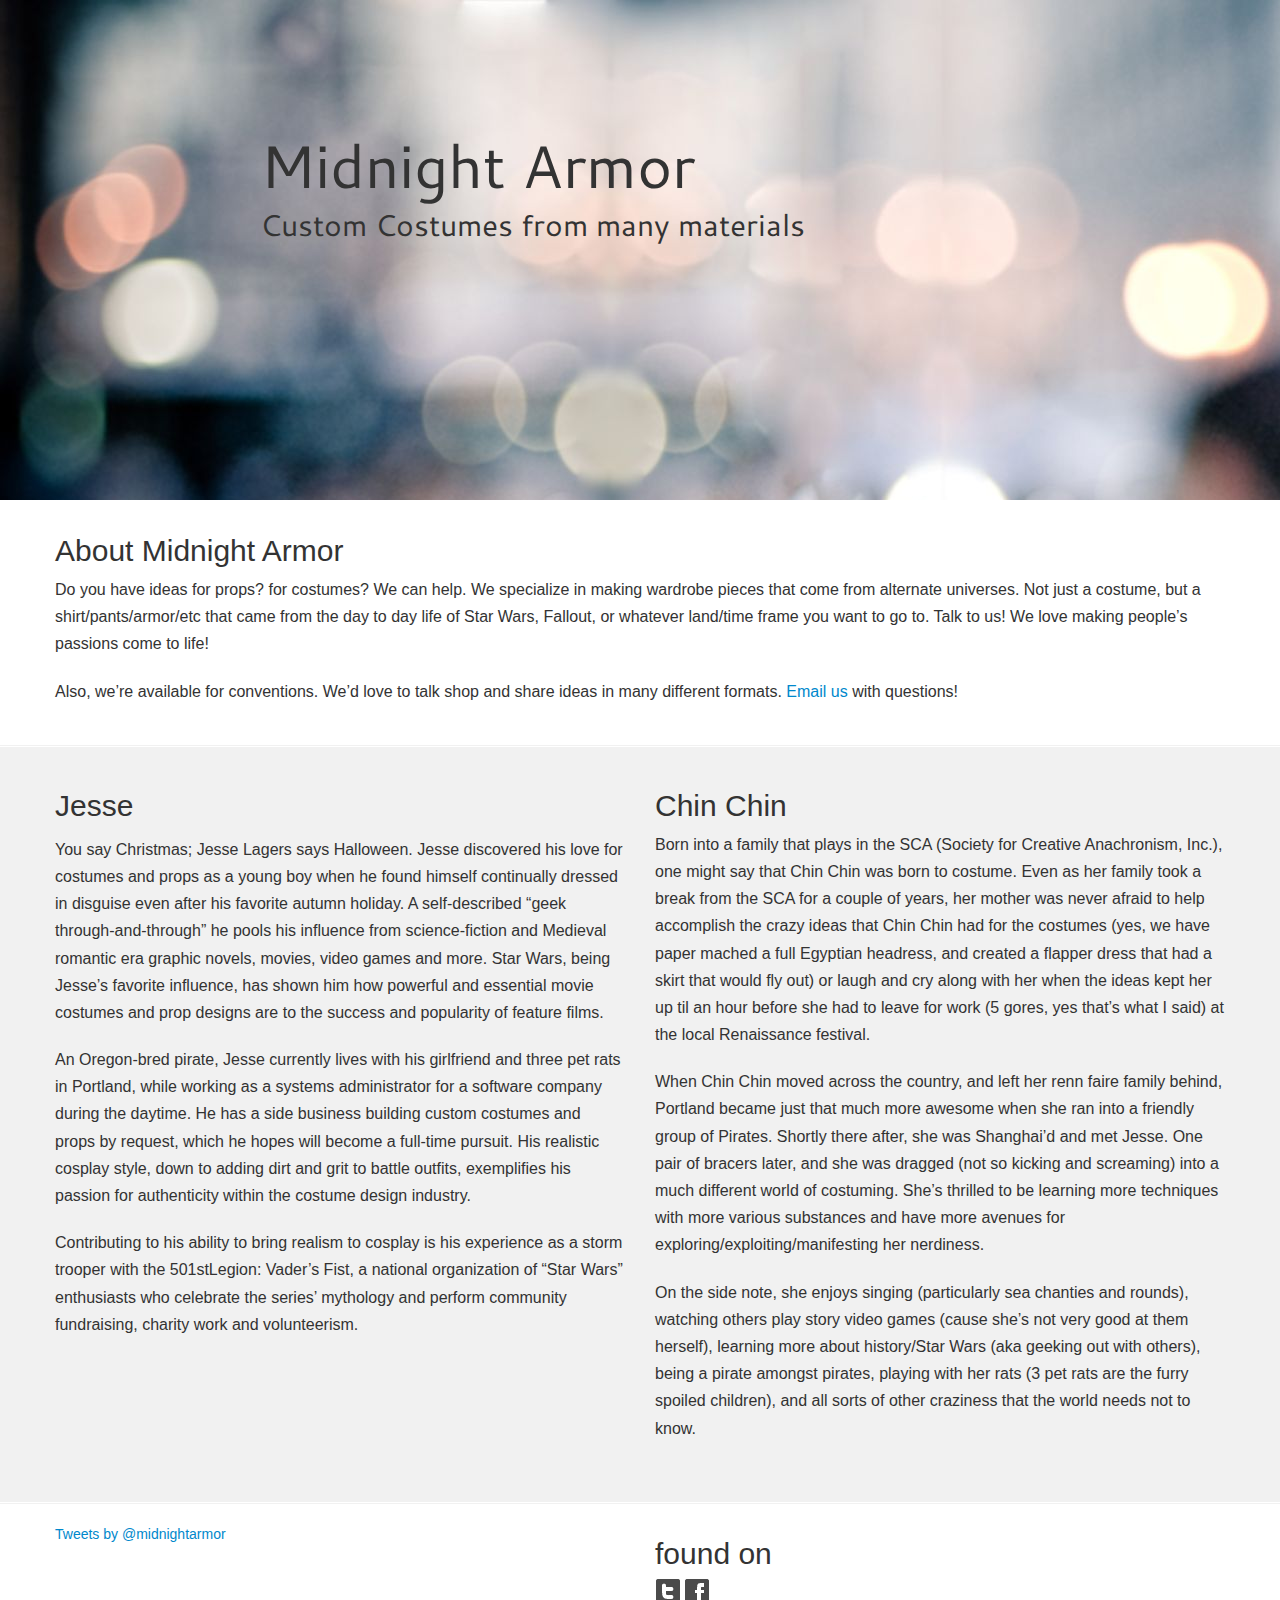
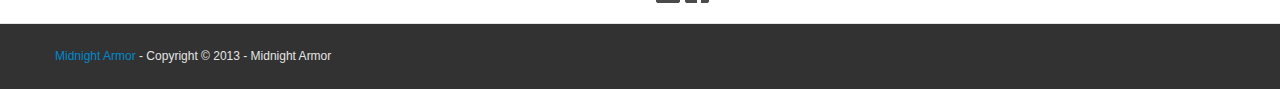
==== commit 96c12a06: "Site updated at 2013-08-13 17:13:58 UTC" ====
--- a/index.html
+++ b/index.html
@@ -63,7 +63,7 @@
     <h2>About Midnight Armor</h2>
 <p>Do you have ideas for props? for costumes? We can help. We specialize in making wardrobe pieces that come from alternate universes. Not just a costume, but a shirt/pants/armor/etc that came from the day to day life of Star Wars, Fallout, or whatever land/time frame you want to go to. Talk to us! We love making people&#8217;s passions come to life!</p>
 
-<p>Also, we&#8217;re available for conventions. We&#8217;d love to talk shop and share ideas in many different formats. Email us with questions!</p>
+<p>Also, we&#8217;re available for conventions. We&#8217;d love to talk shop and share ideas in many different formats. <a href="mailto:MidnightArmorInc@gmail.com">Email us</a> with questions!</p>
 
   </div>
 </div>
@@ -165,12 +165,6 @@
   <a href="/">Midnight Armor</a>
   - Copyright &copy; 2013 - Midnight Armor
 </p>
-<p class="pull-right">
-  <span>Powered by <a href="http://octopress.org/">Octopress</a>.</span>
-  
-    <span>Designed by <a href="http://www.AdrianArtiles.com">Adrian Artiles</a>.</span>
-  
-</p>
 
   </div>
 </footer>
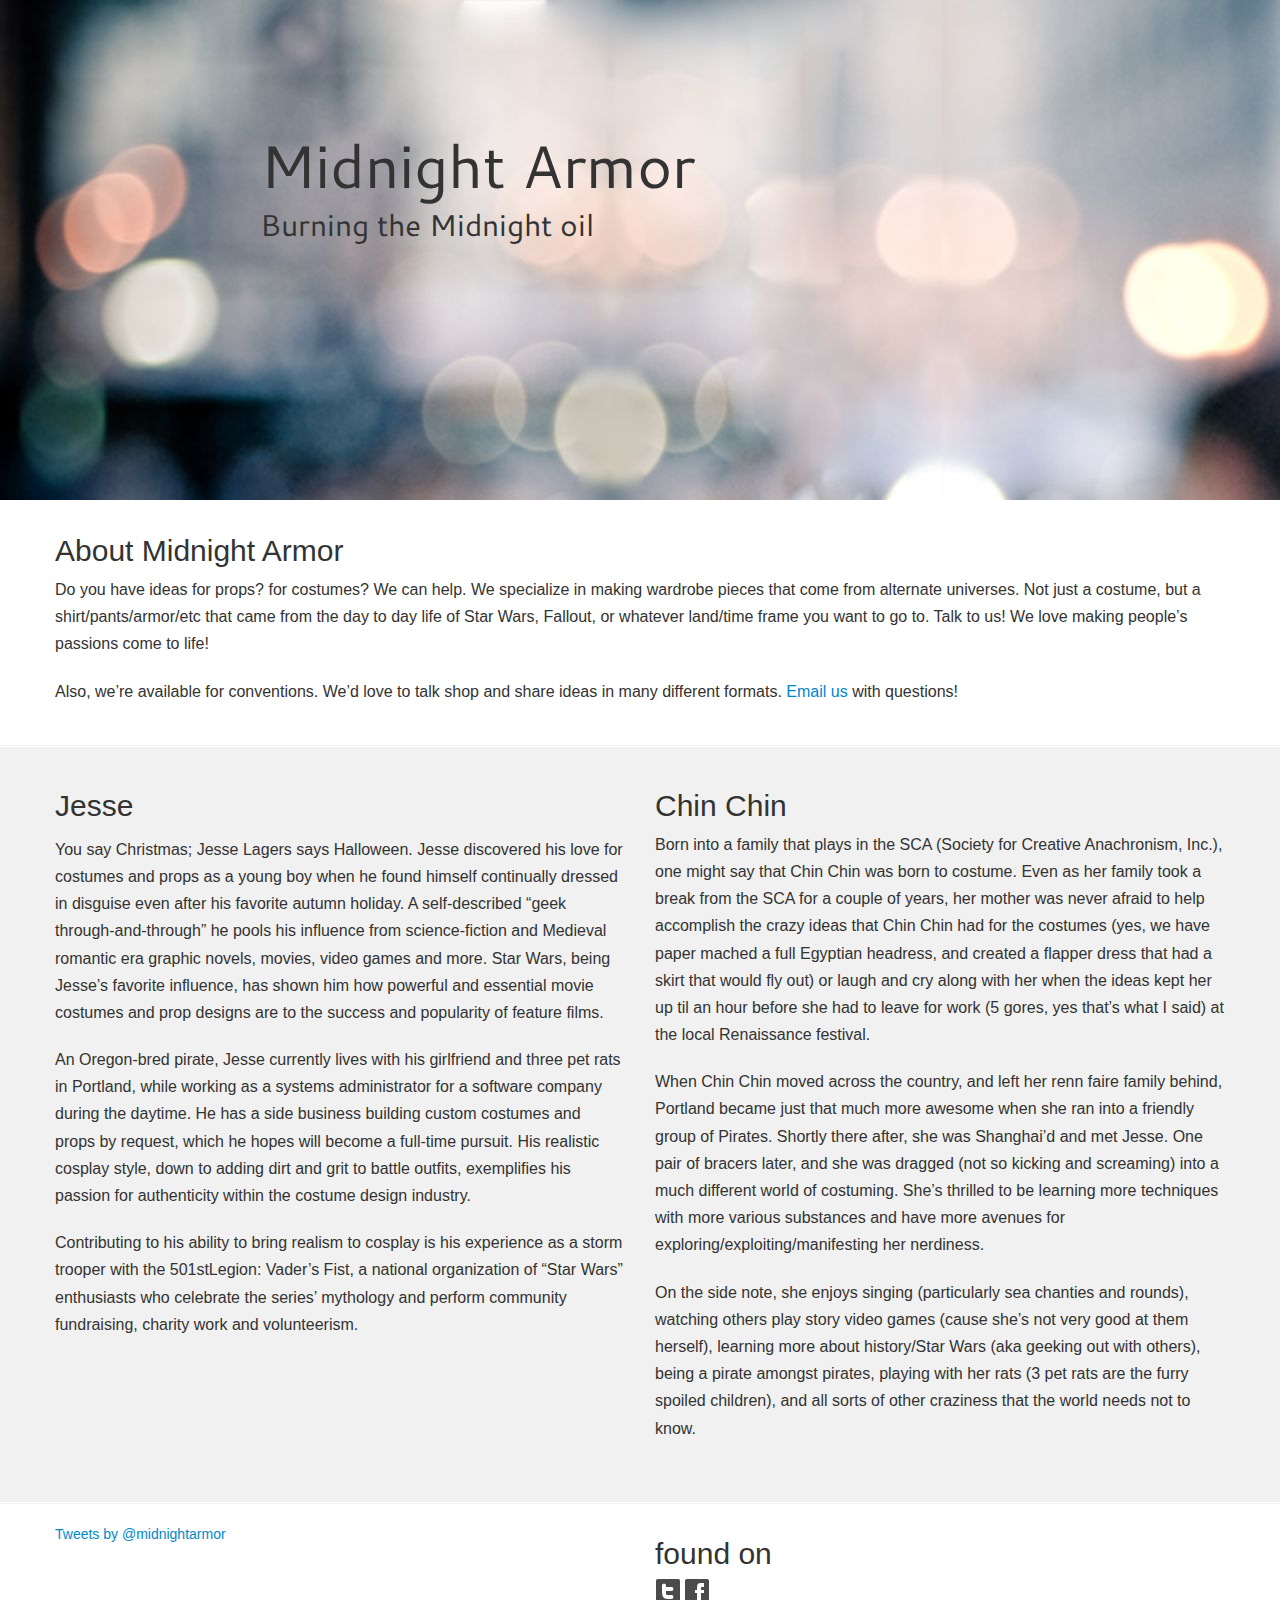
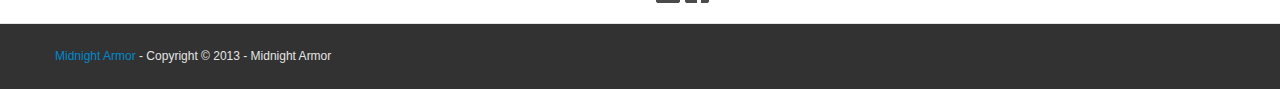
==== commit 27a01656: "Site updated at 2013-08-13 17:16:51 UTC" ====
--- a/index.html
+++ b/index.html
@@ -51,7 +51,7 @@
   <h1>
     Midnight Armor
   </h1>
-  <h2>Custom Costumes from many materials</h2>
+  <h2>Burning the Midnight oil</h2>
 </div>
 
     </div>
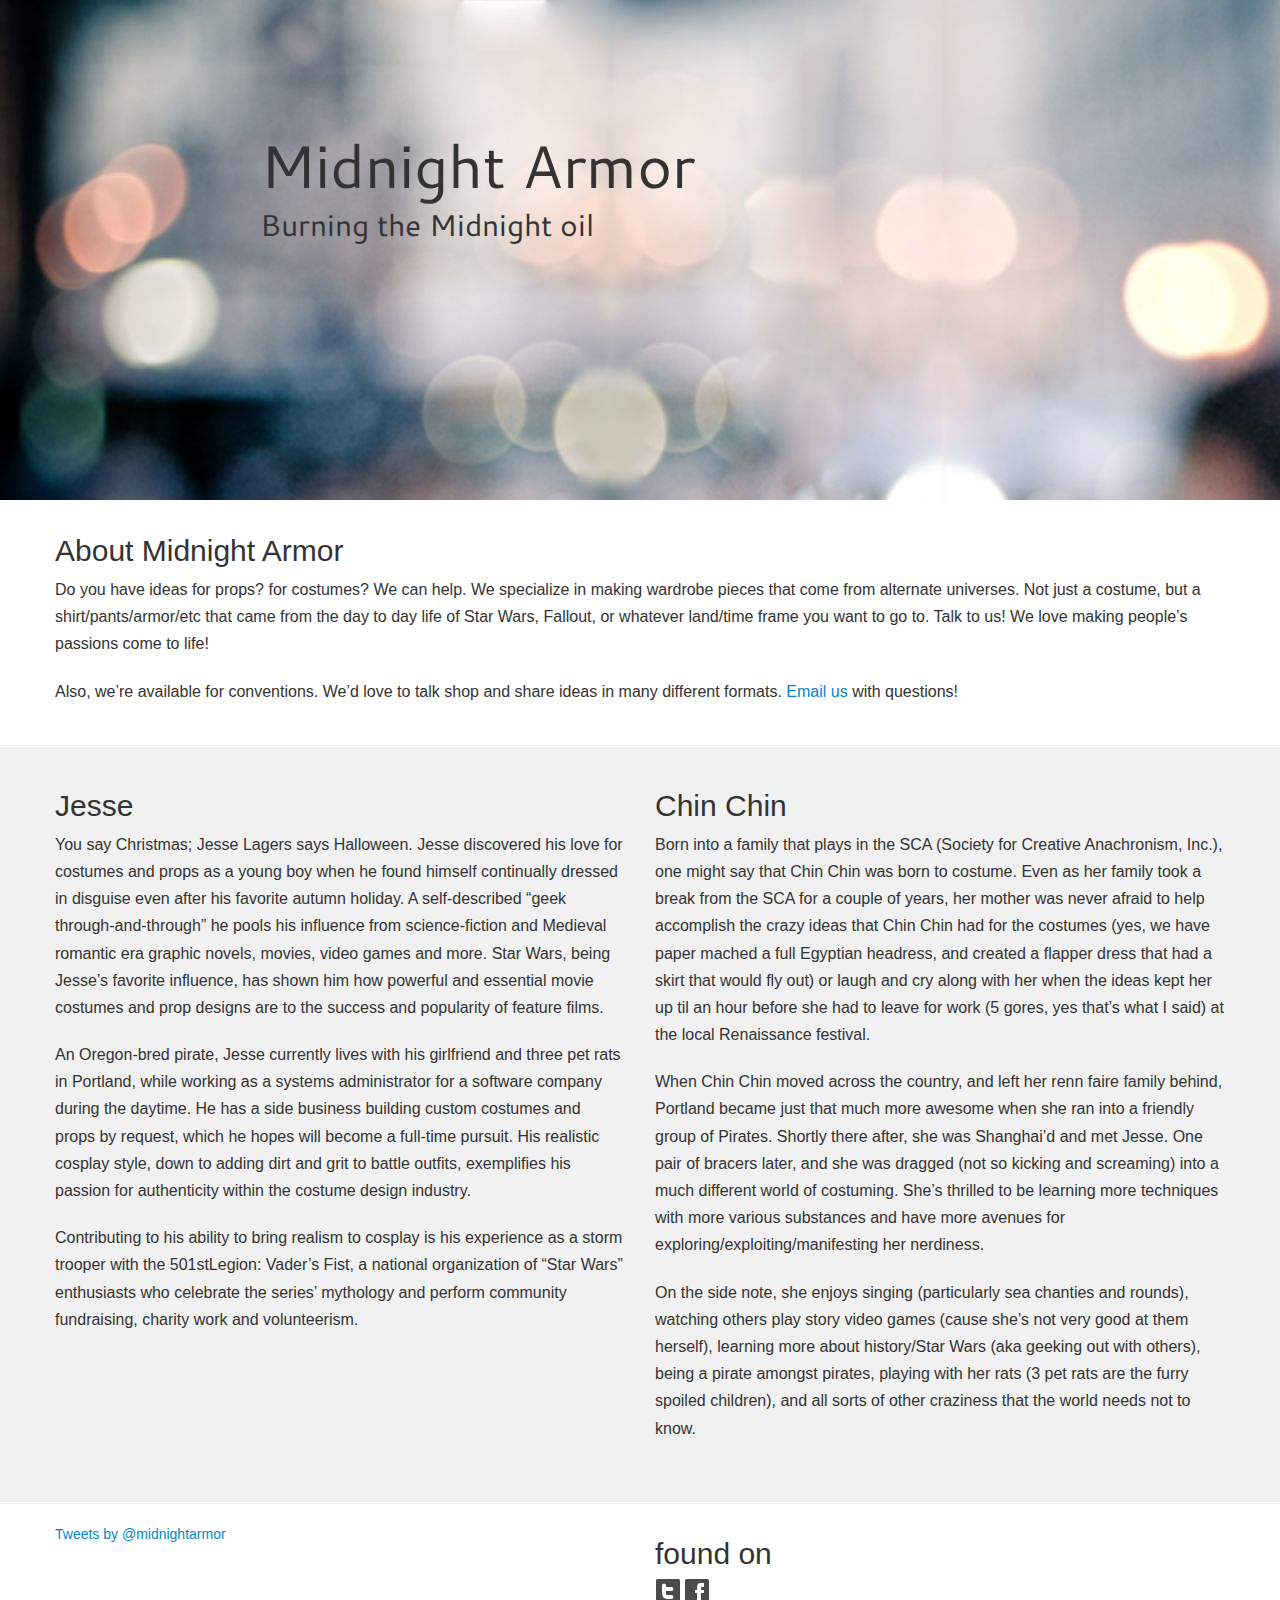
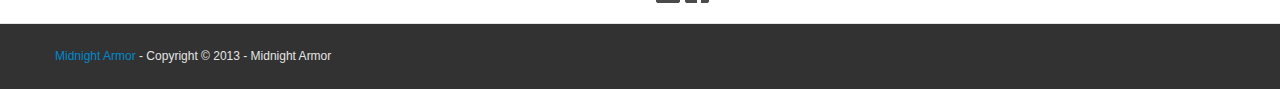
==== commit d7bc0982: "Site updated at 2013-08-13 17:18:31 UTC" ====
--- a/index.html
+++ b/index.html
@@ -73,7 +73,7 @@
   <div class="container">
     <div class="row">
       <div class="span6">
-        <h2>Jesse<h2>
+        <h2>Jesse</h2>
         <p>You say Christmas; Jesse Lagers says Halloween.  Jesse discovered his love for costumes and props as a young boy when he found himself continually dressed in disguise even after his favorite autumn holiday. A self-described “geek through-and-through” he pools his influence from science-fiction and Medieval romantic era graphic novels, movies, video games and more.  Star Wars, being Jesse’s favorite influence, has shown him how powerful and essential movie costumes and prop designs are to the success and popularity of feature films.</p>
          
         <p>An Oregon-bred pirate, Jesse currently lives with his girlfriend and three pet rats in Portland, while working as a systems administrator for a software company during the daytime.  He has a side business building custom costumes and props by request, which he hopes will become a full-time pursuit.  His realistic cosplay style, down to adding dirt and grit to battle outfits, exemplifies his passion for authenticity within the costume design industry. </p>
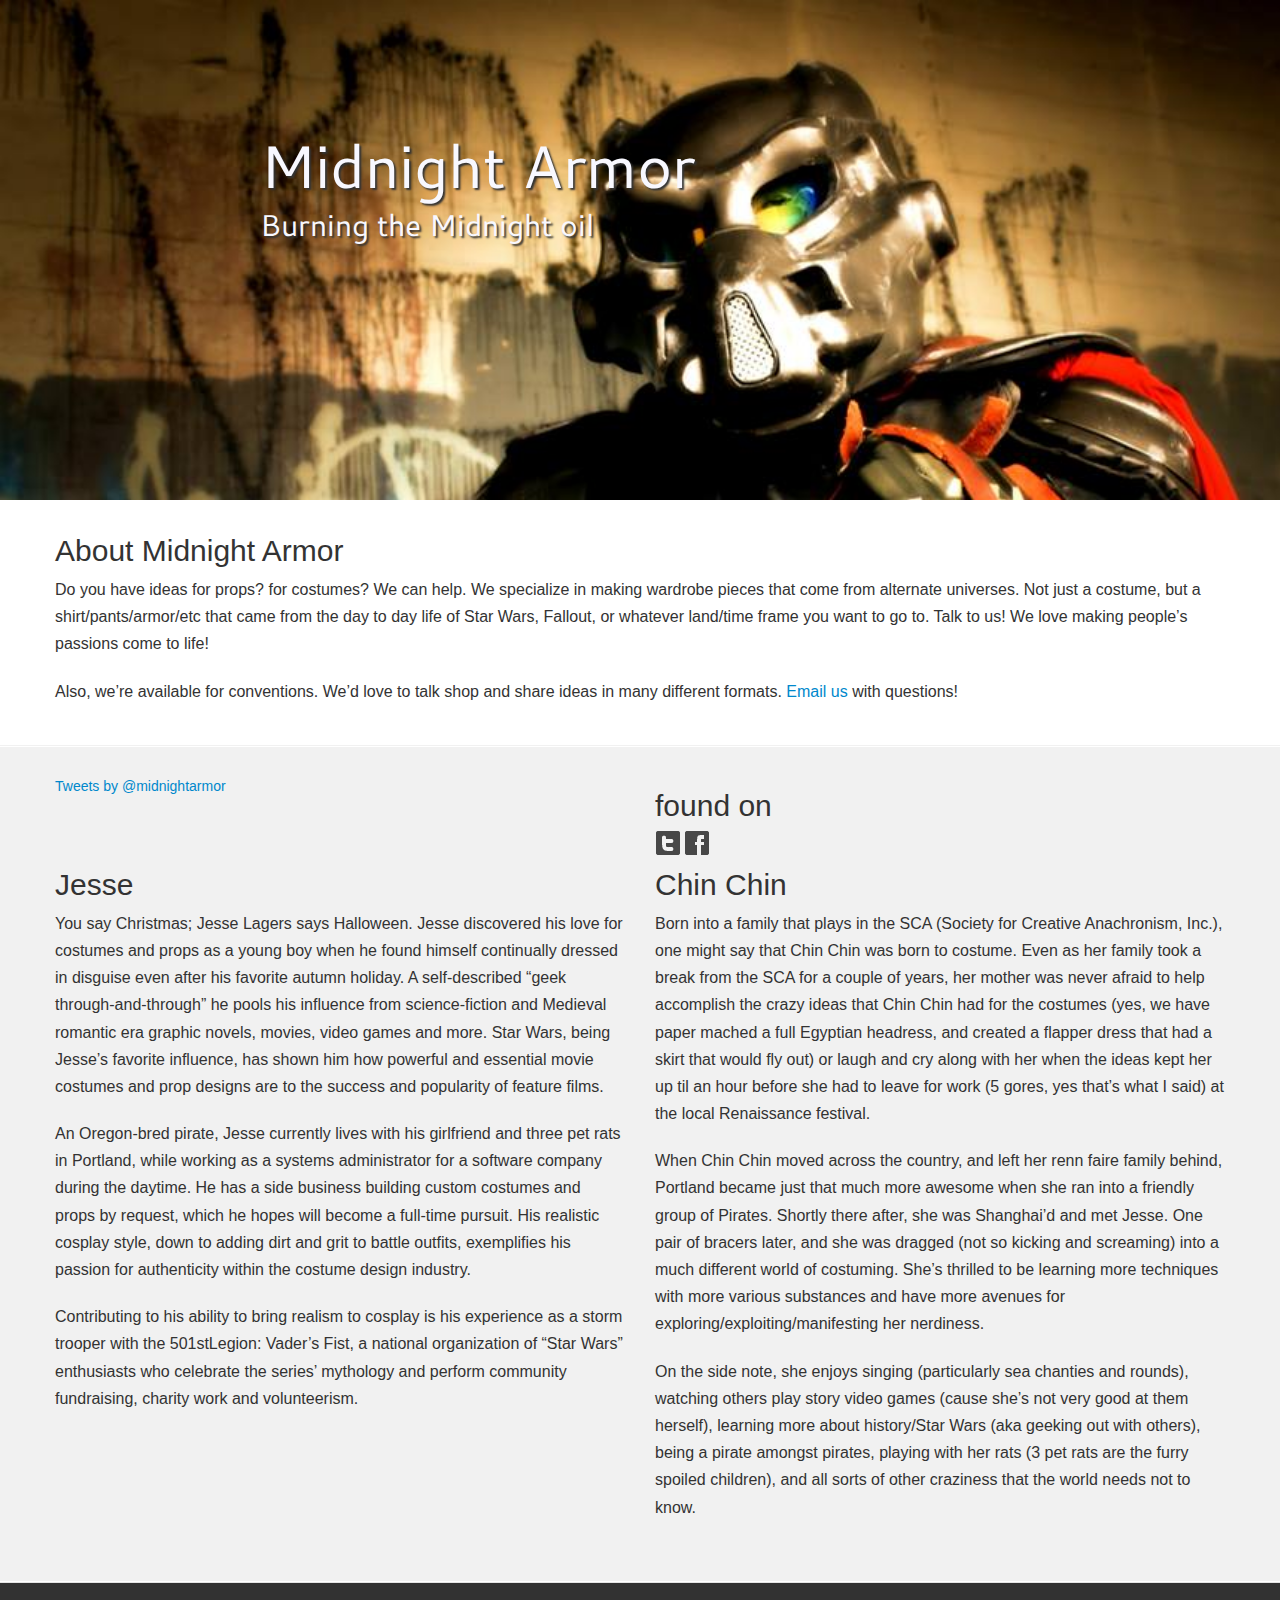
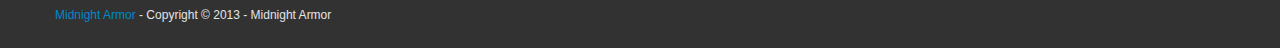
==== commit f56f350b: "Site updated at 2013-08-13 17:49:14 UTC" ====
--- a/index.html
+++ b/index.html
@@ -73,6 +73,48 @@
   <div class="container">
     <div class="row">
       <div class="span6">
+        
+<span id="twitter">
+  <a class="twitter-timeline" 
+  data-dnt="true" 
+  data-chrome="nofooter transparent noheader noborders" 
+  data-tweet-limit="1" width="100%" 
+  href="https://twitter.com/midnightarmor" 
+  data-border-color="rgba(0,0,0,0)" 
+  data-widget-id="354412010882101248"
+  data-theme="light">Tweets by @midnightarmor</a>
+  <script>!function(d,s,id){var js,fjs=d.getElementsByTagName(s)[0],p=/^http:/.test(d.location)?'http':'https';if(!d.getElementById(id)){js=d.createElement(s);js.id=id;js.src=p+"://platform.twitter.com/widgets.js";fjs.parentNode.insertBefore(js,fjs);}}(document,"script","twitter-wjs");</script>
+
+</span>
+
+      </div>
+      <div class="span6">
+        <h2>found on</h2>
+
+
+
+
+
+
+
+<a href="http://twitter.com/midnightarmor" rel="tooltip" title="Twitter"><img class="social_icon" title="Twitter" alt="Twitter icon" src="/images/glyphicons_391_twitter_t.png"></a>
+
+
+
+
+
+
+
+<a href="http://www.facebook.com/midnightarmorinc" rel="tooltip" title="Facebok"><img class="social_icon" title="Quora" alt="Facebook icon" src="/images/glyphicons_410_facebook.png"></a>
+
+
+
+      </div>
+    </div>
+  </div>
+  <div class="container">
+    <div class="row">
+      <div class="span6">
         <h2>Jesse</h2>
         <p>You say Christmas; Jesse Lagers says Halloween.  Jesse discovered his love for costumes and props as a young boy when he found himself continually dressed in disguise even after his favorite autumn holiday. A self-described “geek through-and-through” he pools his influence from science-fiction and Medieval romantic era graphic novels, movies, video games and more.  Star Wars, being Jesse’s favorite influence, has shown him how powerful and essential movie costumes and prop designs are to the success and popularity of feature films.</p>
          
@@ -103,63 +145,7 @@
 </div>
 
 
-  <div id="footer-widgets">
-  <div class="container">
-    <div class="row">
-<!--   <div class="span3">
-    <h2>recent posts</h2>
-    <ul class="recent_posts">
-      
-    </ul>
-    <h2><a href="/blog/archives">archives</a></h2>
-  </div> -->
-<!--   <div class="span3">
-    
-
-  </div> -->
-  <div class="span6">
-    
-<span id="twitter">
-  <a class="twitter-timeline" 
-  data-dnt="true" 
-  data-chrome="nofooter transparent noheader noborders" 
-  data-tweet-limit="1" width="100%" 
-  href="https://twitter.com/midnightarmor" 
-  data-border-color="rgba(0,0,0,0)" 
-  data-widget-id="354412010882101248"
-  data-theme="light">Tweets by @midnightarmor</a>
-  <script>!function(d,s,id){var js,fjs=d.getElementsByTagName(s)[0],p=/^http:/.test(d.location)?'http':'https';if(!d.getElementById(id)){js=d.createElement(s);js.id=id;js.src=p+"://platform.twitter.com/widgets.js";fjs.parentNode.insertBefore(js,fjs);}}(document,"script","twitter-wjs");</script>
-
-</span>
-
-  </div>
-  <div class="span6">
-    <h2>found on</h2>
-
-
-
-
-
-
-
-<a href="http://twitter.com/midnightarmor" rel="tooltip" title="Twitter"><img class="social_icon" title="Twitter" alt="Twitter icon" src="/images/glyphicons_391_twitter_t.png"></a>
-
-
-
-
-
-
-
-<a href="http://www.facebook.com/midnightarmorinc" rel="tooltip" title="Facebok"><img class="social_icon" title="Quora" alt="Facebook icon" src="/images/glyphicons_410_facebook.png"></a>
-
-
-
-  </div>
-</div>
-
-  </div>
-</div>
-<footer class="footer">
+  <footer class="footer">
   <div class="container">
     <p class="pull-left">
   <a href="/">Midnight Armor</a>
--- a/stylesheets/screen.css
+++ b/stylesheets/screen.css
@@ -1 +1 @@
-html,body,div,span,applet,object,iframe,h1,h2,h3,h4,h5,h6,p,blockquote,pre,a,abbr,acronym,address,big,cite,code,del,dfn,em,img,ins,kbd,q,s,samp,small,strike,strong,sub,sup,tt,var,b,u,i,center,dl,dt,dd,ol,ul,li,fieldset,form,label,legend,table,caption,tbody,tfoot,thead,tr,th,td,article,aside,canvas,details,embed,figure,figcaption,footer,header,hgroup,menu,nav,output,ruby,section,summary,time,mark,audio,video{margin:0;padding:0;border:0;font:inherit;font-size:100%;vertical-align:baseline}html{line-height:1}ol,ul{list-style:none}table{border-collapse:collapse;border-spacing:0}caption,th,td{text-align:left;font-weight:normal;vertical-align:middle}q,blockquote{quotes:none}q:before,q:after,blockquote:before,blockquote:after{content:"";content:none}a img{border:none}article,aside,details,figcaption,figure,footer,header,hgroup,menu,nav,section,summary{display:block}article,aside,details,figcaption,figure,footer,header,hgroup,menu,nav,section,summary{display:block}.highlight,html .gist .gist-file .gist-syntax .gist-highlight{border:1px solid #05232b !important}.highlight table td.code,html .gist .gist-file .gist-syntax .gist-highlight table td.code{width:100%}.highlight .line-numbers,html .gist .gist-file .gist-syntax .gist-highlight .line-numbers{text-align:right;font-size:13px;line-height:1.45em;background:#073642 url('/github/images/noise.png?1373332302') top left !important;border-right:1px solid #00232c !important;-webkit-box-shadow:#083e4b -1px 0 inset;-moz-box-shadow:#083e4b -1px 0 inset;box-shadow:#083e4b -1px 0 inset;text-shadow:#021014 0 -1px;padding:.8em !important;-webkit-border-radius:0;-moz-border-radius:0;-ms-border-radius:0;-o-border-radius:0;border-radius:0}.highlight .line-numbers span,html .gist .gist-file .gist-syntax .gist-highlight .line-numbers span{color:#586e75 !important}figure.code,.gist-file,pre{-webkit-box-shadow:rgba(0,0,0,0.06) 0 0 10px;-moz-box-shadow:rgba(0,0,0,0.06) 0 0 10px;box-shadow:rgba(0,0,0,0.06) 0 0 10px}figure.code .highlight pre,.gist-file .highlight pre,pre .highlight pre{-webkit-box-shadow:none;-moz-box-shadow:none;box-shadow:none}html .gist .gist-file{margin-bottom:1.8em;position:relative;border:none;padding-top:26px !important}html .gist .gist-file .gist-syntax{border-bottom:0 !important;background:none !important}html .gist .gist-file .gist-syntax .gist-highlight{background:#002b36 !important}html .gist .gist-file .gist-meta{padding:.6em 0.8em;border:1px solid #083e4b !important;color:#586e75;font-size:.7em !important;background:#073642 url('/github/images/noise.png?1373332302') top left;line-height:1.5em}html .gist .gist-file .gist-meta a{color:#75878b !important;text-decoration:none}html .gist .gist-file .gist-meta a:hover{text-decoration:underline}html .gist .gist-file .gist-meta a:hover{color:#93a1a1 !important}html .gist .gist-file .gist-meta a[href*='#file']{position:absolute;top:0;left:0;right:-10px;color:#474747 !important}html .gist .gist-file .gist-meta a[href*='#file']:hover{color:#1863a1 !important}html .gist .gist-file .gist-meta a[href*=raw]{top:.4em}pre{background:#002b36 url('/github/images/noise.png?1373332302') top left;-webkit-border-radius:0.4em;-moz-border-radius:0.4em;-ms-border-radius:0.4em;-o-border-radius:0.4em;border-radius:0.4em;border:1px solid #05232b;line-height:1.45em;font-size:13px;margin-bottom:2.1em;padding:.8em 1em;color:#93a1a1;overflow:auto}h3.filename+pre{-moz-border-radius-topleft:0px;-webkit-border-top-left-radius:0px;border-top-left-radius:0px;-moz-border-radius-topright:0px;-webkit-border-top-right-radius:0px;border-top-right-radius:0px}p code,li code{display:inline-block;white-space:no-wrap;background:#fff;font-size:.8em;line-height:1.5em;color:#555;border:1px solid #ddd;-webkit-border-radius:0.4em;-moz-border-radius:0.4em;-ms-border-radius:0.4em;-o-border-radius:0.4em;border-radius:0.4em;padding:0 .3em;margin:-1px 0}p pre code,li pre code{font-size:1em !important;background:none;border:none}.pre-code,html .gist .gist-file .gist-syntax .gist-highlight pre,.highlight code{font-family:Menlo,Monaco,"Andale Mono","lucida console","Courier New",monospace !important;overflow:scroll;overflow-y:hidden;display:block;padding:.8em !important;overflow-x:auto;line-height:1.45em;background:#002b36 url('/github/images/noise.png?1373332302') top left !important;color:#93a1a1 !important}.pre-code *::-moz-selection,html .gist .gist-file .gist-syntax .gist-highlight pre *::-moz-selection,.highlight code *::-moz-selection{background:#386774;color:inherit;text-shadow:#002b36 0 1px}.pre-code *::-webkit-selection,html .gist .gist-file .gist-syntax .gist-highlight pre *::-webkit-selection,.highlight code *::-webkit-selection{background:#386774;color:inherit;text-shadow:#002b36 0 1px}.pre-code *::selection,html .gist .gist-file .gist-syntax .gist-highlight pre *::selection,.highlight code *::selection{background:#386774;color:inherit;text-shadow:#002b36 0 1px}.pre-code span,html .gist .gist-file .gist-syntax .gist-highlight pre span,.highlight code span{color:#93a1a1 !important}.pre-code span,html .gist .gist-file .gist-syntax .gist-highlight pre span,.highlight code span{font-style:normal !important;font-weight:normal !important}.pre-code .c,html .gist .gist-file .gist-syntax .gist-highlight pre .c,.highlight code .c{color:#586e75 !important;font-style:italic !important}.pre-code .cm,html .gist .gist-file .gist-syntax .gist-highlight pre .cm,.highlight code .cm{color:#586e75 !important;font-style:italic !important}.pre-code .cp,html .gist .gist-file .gist-syntax .gist-highlight pre .cp,.highlight code .cp{color:#586e75 !important;font-style:italic !important}.pre-code .c1,html .gist .gist-file .gist-syntax .gist-highlight pre .c1,.highlight code .c1{color:#586e75 !important;font-style:italic !important}.pre-code .cs,html .gist .gist-file .gist-syntax .gist-highlight pre .cs,.highlight code .cs{color:#586e75 !important;font-weight:bold !important;font-style:italic !important}.pre-code .err,html .gist .gist-file .gist-syntax .gist-highlight pre .err,.highlight code .err{color:#dc322f !important;background:none !important}.pre-code .k,html .gist .gist-file .gist-syntax .gist-highlight pre .k,.highlight code .k{color:#cb4b16 !important}.pre-code .o,html .gist .gist-file .gist-syntax .gist-highlight pre .o,.highlight code .o{color:#93a1a1 !important;font-weight:bold !important}.pre-code .p,html .gist .gist-file .gist-syntax .gist-highlight pre .p,.highlight code .p{color:#93a1a1 !important}.pre-code .ow,html .gist .gist-file .gist-syntax .gist-highlight pre .ow,.highlight code .ow{color:#2aa198 !important;font-weight:bold !important}.pre-code .gd,html .gist .gist-file .gist-syntax .gist-highlight pre .gd,.highlight code .gd{color:#93a1a1 !important;background-color:#372c34 !important;display:inline-block}.pre-code .gd .x,html .gist .gist-file .gist-syntax .gist-highlight pre .gd .x,.highlight code .gd .x{color:#93a1a1 !important;background-color:#4d2d33 !important;display:inline-block}.pre-code .ge,html .gist .gist-file .gist-syntax .gist-highlight pre .ge,.highlight code .ge{color:#93a1a1 !important;font-style:italic !important}.pre-code .gh,html .gist .gist-file .gist-syntax .gist-highlight pre .gh,.highlight code .gh{color:#586e75 !important}.pre-code .gi,html .gist .gist-file .gist-syntax .gist-highlight pre .gi,.highlight code .gi{color:#93a1a1 !important;background-color:#1a412b !important;display:inline-block}.pre-code .gi .x,html .gist .gist-file .gist-syntax .gist-highlight pre .gi .x,.highlight code .gi .x{color:#93a1a1 !important;background-color:#355720 !important;display:inline-block}.pre-code .gs,html .gist .gist-file .gist-syntax .gist-highlight pre .gs,.highlight code .gs{color:#93a1a1 !important;font-weight:bold !important}.pre-code .gu,html .gist .gist-file .gist-syntax .gist-highlight pre .gu,.highlight code .gu{color:#6c71c4 !important}.pre-code .kc,html .gist .gist-file .gist-syntax .gist-highlight pre .kc,.highlight code .kc{color:#859900 !important;font-weight:bold !important}.pre-code .kd,html .gist .gist-file .gist-syntax .gist-highlight pre .kd,.highlight code .kd{color:#268bd2 !important}.pre-code .kp,html .gist .gist-file .gist-syntax .gist-highlight pre .kp,.highlight code .kp{color:#cb4b16 !important;font-weight:bold !important}.pre-code .kr,html .gist .gist-file .gist-syntax .gist-highlight pre .kr,.highlight code .kr{color:#d33682 !important;font-weight:bold !important}.pre-code .kt,html .gist .gist-file .gist-syntax .gist-highlight pre .kt,.highlight code .kt{color:#2aa198 !important}.pre-code .n,html .gist .gist-file .gist-syntax .gist-highlight pre .n,.highlight code .n{color:#268bd2 !important}.pre-code .na,html .gist .gist-file .gist-syntax .gist-highlight pre .na,.highlight code .na{color:#268bd2 !important}.pre-code .nb,html .gist .gist-file .gist-syntax .gist-highlight pre .nb,.highlight code .nb{color:#859900 !important}.pre-code .nc,html .gist .gist-file .gist-syntax .gist-highlight pre .nc,.highlight code .nc{color:#d33682 !important}.pre-code .no,html .gist .gist-file .gist-syntax .gist-highlight pre .no,.highlight code .no{color:#b58900 !important}.pre-code .nl,html .gist .gist-file .gist-syntax .gist-highlight pre .nl,.highlight code .nl{color:#859900 !important}.pre-code .ne,html .gist .gist-file .gist-syntax .gist-highlight pre .ne,.highlight code .ne{color:#268bd2 !important;font-weight:bold !important}.pre-code .nf,html .gist .gist-file .gist-syntax .gist-highlight pre .nf,.highlight code .nf{color:#268bd2 !important;font-weight:bold !important}.pre-code .nn,html .gist .gist-file .gist-syntax .gist-highlight pre .nn,.highlight code .nn{color:#b58900 !important}.pre-code .nt,html .gist .gist-file .gist-syntax .gist-highlight pre .nt,.highlight code .nt{color:#268bd2 !important;font-weight:bold !important}.pre-code .nx,html .gist .gist-file .gist-syntax .gist-highlight pre .nx,.highlight code .nx{color:#b58900 !important}.pre-code .vg,html .gist .gist-file .gist-syntax .gist-highlight pre .vg,.highlight code .vg{color:#268bd2 !important}.pre-code .vi,html .gist .gist-file .gist-syntax .gist-highlight pre .vi,.highlight code .vi{color:#268bd2 !important}.pre-code .nv,html .gist .gist-file .gist-syntax .gist-highlight pre .nv,.highlight code .nv{color:#268bd2 !important}.pre-code .mf,html .gist .gist-file .gist-syntax .gist-highlight pre .mf,.highlight code .mf{color:#2aa198 !important}.pre-code .m,html .gist .gist-file .gist-syntax .gist-highlight pre .m,.highlight code .m{color:#2aa198 !important}.pre-code .mh,html .gist .gist-file .gist-syntax .gist-highlight pre .mh,.highlight code .mh{color:#2aa198 !important}.pre-code .mi,html .gist .gist-file .gist-syntax .gist-highlight pre .mi,.highlight code .mi{color:#2aa198 !important}.pre-code .s,html .gist .gist-file .gist-syntax .gist-highlight pre .s,.highlight code .s{color:#2aa198 !important}.pre-code .sd,html .gist .gist-file .gist-syntax .gist-highlight pre .sd,.highlight code .sd{color:#2aa198 !important}.pre-code .s2,html .gist .gist-file .gist-syntax .gist-highlight pre .s2,.highlight code .s2{color:#2aa198 !important}.pre-code .se,html .gist .gist-file .gist-syntax .gist-highlight pre .se,.highlight code .se{color:#dc322f !important}.pre-code .si,html .gist .gist-file .gist-syntax .gist-highlight pre .si,.highlight code .si{color:#268bd2 !important}.pre-code .sr,html .gist .gist-file .gist-syntax .gist-highlight pre .sr,.highlight code .sr{color:#2aa198 !important}.pre-code .s1,html .gist .gist-file .gist-syntax .gist-highlight pre .s1,.highlight code .s1{color:#2aa198 !important}.pre-code div .gd,html .gist .gist-file .gist-syntax .gist-highlight pre div .gd,.highlight code div .gd,.pre-code div .gd .x,html .gist .gist-file .gist-syntax .gist-highlight pre div .gd .x,.highlight code div .gd .x,.pre-code div .gi,html .gist .gist-file .gist-syntax .gist-highlight pre div .gi,.highlight code div .gi,.pre-code div .gi .x,html .gist .gist-file .gist-syntax .gist-highlight pre div .gi .x,.highlight code div .gi .x{display:inline-block;width:100%}.highlight,.gist-highlight{margin-bottom:1.8em;background:#002b36;overflow-y:hidden;overflow-x:auto}.highlight pre,.gist-highlight pre{background:none;-webkit-border-radius:none;-moz-border-radius:none;-ms-border-radius:none;-o-border-radius:none;border-radius:none;border:none;padding:0;margin-bottom:0}pre::-webkit-scrollbar,.highlight::-webkit-scrollbar,.gist-highlight::-webkit-scrollbar{height:.5em;background:rgba(255,255,255,0.15)}pre::-webkit-scrollbar-thumb:horizontal,.highlight::-webkit-scrollbar-thumb:horizontal,.gist-highlight::-webkit-scrollbar-thumb:horizontal{background:rgba(255,255,255,0.2);-webkit-border-radius:4px;border-radius:4px}.highlight code{background:#000}figure.code{background:none;padding:0;border:0;margin-bottom:1.5em}figure.code pre{margin-bottom:0}figure.code figcaption{position:relative}figure.code .highlight{margin-bottom:0}.code-title,html .gist .gist-file .gist-meta a[href*='#file'],h3.filename,figure.code figcaption{text-align:center;font-size:13px;line-height:2em;text-shadow:#cbcccc 0 1px 0;color:#474747;font-weight:normal;margin-bottom:0;-moz-border-radius-topleft:5px;-webkit-border-top-left-radius:5px;border-top-left-radius:5px;-moz-border-radius-topright:5px;-webkit-border-top-right-radius:5px;border-top-right-radius:5px;font-family:"Helvetica Neue", Arial, "Lucida Grande", "Lucida Sans Unicode", Lucida, sans-serif;background:#aaa url('/github/images/code_bg.png?1373332302') top repeat-x;border:1px solid #565656;border-top-color:#cbcbcb;border-left-color:#a5a5a5;border-right-color:#a5a5a5;border-bottom:0}.download-source,html .gist .gist-file .gist-meta a[href*=raw],figure.code figcaption a{position:absolute;right:.8em;text-decoration:none;color:#666 !important;z-index:1;font-size:13px;text-shadow:#cbcccc 0 1px 0;padding-left:3em}.download-source:hover,html .gist .gist-file .gist-meta a[href*=raw]:hover,figure.code figcaption a:hover{text-decoration:underline}article,aside,details,figcaption,figure,footer,header,hgroup,nav,section{display:block}audio,canvas,video{display:inline-block;*display:inline;*zoom:1}audio:not([controls]){display:none}html{font-size:100%;-webkit-text-size-adjust:100%;-ms-text-size-adjust:100%}a:focus{outline:thin dotted #333;outline:5px auto -webkit-focus-ring-color;outline-offset:-2px}a:hover,a:active{outline:0}sub,sup{position:relative;font-size:75%;line-height:0;vertical-align:baseline}sup{top:-0.5em}sub{bottom:-0.25em}img{height:auto;max-width:100%;vertical-align:middle;border:0;-ms-interpolation-mode:bicubic}#map_canvas img{max-width:none}button,input,select,textarea{margin:0;font-size:100%;vertical-align:middle}button,input{*overflow:visible;line-height:normal}button::-moz-focus-inner,input::-moz-focus-inner{padding:0;border:0}button,input[type="button"],input[type="reset"],input[type="submit"]{cursor:pointer;-webkit-appearance:button}input[type="search"]{-webkit-box-sizing:content-box;-moz-box-sizing:content-box;box-sizing:content-box;-webkit-appearance:textfield}input[type="search"]::-webkit-search-decoration,input[type="search"]::-webkit-search-cancel-button{-webkit-appearance:none}textarea{overflow:auto;vertical-align:top}.clearfix{*zoom:1}.clearfix:before,.clearfix:after{display:table;line-height:0;content:""}.clearfix:after{clear:both}.hide-text{font:0/0 a;color:transparent;text-shadow:none;background-color:transparent;border:0}.input-block-level{display:block;width:100%;min-height:30px;-webkit-box-sizing:border-box;-moz-box-sizing:border-box;box-sizing:border-box}body{margin:0;font-family:"Helvetica Neue", Helvetica, Arial, sans-serif;font-size:14px;line-height:20px;color:#333333;background-color:#ffffff}a{color:#0088cc;text-decoration:none}a:hover{color:#005580;text-decoration:underline}.img-rounded{-webkit-border-radius:6px;-moz-border-radius:6px;border-radius:6px}.img-polaroid{padding:4px;background-color:#fff;border:1px solid #ccc;border:1px solid rgba(0,0,0,0.2);-webkit-box-shadow:0 1px 3px rgba(0,0,0,0.1);-moz-box-shadow:0 1px 3px rgba(0,0,0,0.1);box-shadow:0 1px 3px rgba(0,0,0,0.1)}.img-circle{-webkit-border-radius:500px;-moz-border-radius:500px;border-radius:500px}.row{margin-left:-20px;*zoom:1}.row:before,.row:after{display:table;line-height:0;content:""}.row:after{clear:both}[class*="span"]{float:left;margin-left:20px}.container,.navbar-static-top .container,.navbar-fixed-top .container,.navbar-fixed-bottom .container{width:940px}.span12{width:940px}.span11{width:860px}.span10{width:780px}.span9{width:700px}.span8{width:620px}.span7{width:540px}.span6{width:460px}.span5{width:380px}.span4{width:300px}.span3{width:220px}.span2{width:140px}.span1{width:60px}.offset12{margin-left:980px}.offset11{margin-left:900px}.offset10{margin-left:820px}.offset9{margin-left:740px}.offset8{margin-left:660px}.offset7{margin-left:580px}.offset6{margin-left:500px}.offset5{margin-left:420px}.offset4{margin-left:340px}.offset3{margin-left:260px}.offset2{margin-left:180px}.offset1{margin-left:100px}.row-fluid{width:100%;*zoom:1}.row-fluid:before,.row-fluid:after{display:table;line-height:0;content:""}.row-fluid:after{clear:both}.row-fluid [class*="span"]{display:block;float:left;width:100%;min-height:30px;margin-left:2.127659574468085%;*margin-left:2.074468085106383%;-webkit-box-sizing:border-box;-moz-box-sizing:border-box;box-sizing:border-box}.row-fluid [class*="span"]:first-child{margin-left:0}.row-fluid .span12{width:100%;*width:99.94680851063829%}.row-fluid .span11{width:91.48936170212765%;*width:91.43617021276594%}.row-fluid .span10{width:82.97872340425532%;*width:82.92553191489361%}.row-fluid .span9{width:74.46808510638297%;*width:74.41489361702126%}.row-fluid .span8{width:65.95744680851064%;*width:65.90425531914893%}.row-fluid .span7{width:57.44680851063829%;*width:57.39361702127659%}.row-fluid .span6{width:48.93617021276595%;*width:48.88297872340425%}.row-fluid .span5{width:40.42553191489362%;*width:40.37234042553192%}.row-fluid .span4{width:31.914893617021278%;*width:31.861702127659576%}.row-fluid .span3{width:23.404255319148934%;*width:23.351063829787233%}.row-fluid .span2{width:14.893617021276595%;*width:14.840425531914894%}.row-fluid .span1{width:6.382978723404255%;*width:6.329787234042553%}.row-fluid .offset12{margin-left:104.25531914893617%;*margin-left:104.14893617021275%}.row-fluid .offset12:first-child{margin-left:102.12765957446808%;*margin-left:102.02127659574467%}.row-fluid .offset11{margin-left:95.74468085106382%;*margin-left:95.6382978723404%}.row-fluid .offset11:first-child{margin-left:93.61702127659574%;*margin-left:93.51063829787232%}.row-fluid .offset10{margin-left:87.23404255319149%;*margin-left:87.12765957446807%}.row-fluid .offset10:first-child{margin-left:85.1063829787234%;*margin-left:84.99999999999999%}.row-fluid .offset9{margin-left:78.72340425531914%;*margin-left:78.61702127659572%}.row-fluid .offset9:first-child{margin-left:76.59574468085106%;*margin-left:76.48936170212764%}.row-fluid .offset8{margin-left:70.2127659574468%;*margin-left:70.10638297872339%}.row-fluid .offset8:first-child{margin-left:68.08510638297872%;*margin-left:67.9787234042553%}.row-fluid .offset7{margin-left:61.70212765957446%;*margin-left:61.59574468085106%}.row-fluid .offset7:first-child{margin-left:59.574468085106375%;*margin-left:59.46808510638297%}.row-fluid .offset6{margin-left:53.191489361702125%;*margin-left:53.085106382978715%}.row-fluid .offset6:first-child{margin-left:51.063829787234035%;*margin-left:50.95744680851063%}.row-fluid .offset5{margin-left:44.68085106382979%;*margin-left:44.57446808510638%}.row-fluid .offset5:first-child{margin-left:42.5531914893617%;*margin-left:42.4468085106383%}.row-fluid .offset4{margin-left:36.170212765957444%;*margin-left:36.06382978723405%}.row-fluid .offset4:first-child{margin-left:34.04255319148936%;*margin-left:33.93617021276596%}.row-fluid .offset3{margin-left:27.659574468085104%;*margin-left:27.5531914893617%}.row-fluid .offset3:first-child{margin-left:25.53191489361702%;*margin-left:25.425531914893618%}.row-fluid .offset2{margin-left:19.148936170212764%;*margin-left:19.04255319148936%}.row-fluid .offset2:first-child{margin-left:17.02127659574468%;*margin-left:16.914893617021278%}.row-fluid .offset1{margin-left:10.638297872340425%;*margin-left:10.53191489361702%}.row-fluid .offset1:first-child{margin-left:8.51063829787234%;*margin-left:8.404255319148938%}[class*="span"].hide,.row-fluid [class*="span"].hide{display:none}[class*="span"].pull-right,.row-fluid [class*="span"].pull-right{float:right}.container{margin-right:auto;margin-left:auto;*zoom:1}.container:before,.container:after{display:table;line-height:0;content:""}.container:after{clear:both}.container-fluid{padding-right:20px;padding-left:20px;*zoom:1}.container-fluid:before,.container-fluid:after{display:table;line-height:0;content:""}.container-fluid:after{clear:both}p{margin:0 0 10px}.lead{margin-bottom:20px;font-size:20px;font-weight:200;line-height:30px}small{font-size:85%}strong{font-weight:bold}em{font-style:italic}cite{font-style:normal}.muted{color:#999999}h1,h2,h3,h4,h5,h6{margin:10px 0;font-family:inherit;font-weight:bold;line-height:1;color:inherit;text-rendering:optimizelegibility}h1 small,h2 small,h3 small,h4 small,h5 small,h6 small{font-weight:normal;line-height:1;color:#999999}h1{font-size:36px;line-height:40px}h2{font-size:30px;line-height:40px}h3{font-size:24px;line-height:40px}h4{font-size:18px;line-height:20px}h5{font-size:14px;line-height:20px}h6{font-size:12px;line-height:20px}h1 small{font-size:24px}h2 small{font-size:18px}h3 small{font-size:14px}h4 small{font-size:14px}.page-header{padding-bottom:9px;margin:20px 0 30px;border-bottom:1px solid #eeeeee}ul,ol{padding:0;margin:0 0 10px 25px}ul ul,ul ol,ol ol,ol ul{margin-bottom:0}li{line-height:20px}ul.unstyled,ol.unstyled{margin-left:0;list-style:none}dl{margin-bottom:20px}dt,dd{line-height:20px}dt{font-weight:bold}dd{margin-left:10px}.dl-horizontal dt{float:left;width:120px;overflow:hidden;clear:left;text-align:right;text-overflow:ellipsis;white-space:nowrap}.dl-horizontal dd{margin-left:130px}hr{margin:20px 0;border:0;border-top:1px solid #eeeeee;border-bottom:1px solid #ffffff}abbr[title]{cursor:help;border-bottom:1px dotted #999999}abbr.initialism{font-size:90%;text-transform:uppercase}blockquote{padding:0 0 0 15px;margin:0 0 20px;border-left:5px solid #eeeeee}blockquote p{margin-bottom:0;font-size:16px;font-weight:300;line-height:25px}blockquote small{display:block;line-height:20px;color:#999999}blockquote small:before{content:'\2014 \00A0'}blockquote.pull-right{float:right;padding-right:15px;padding-left:0;border-right:5px solid #eeeeee;border-left:0}blockquote.pull-right p,blockquote.pull-right small{text-align:right}blockquote.pull-right small:before{content:''}blockquote.pull-right small:after{content:'\00A0 \2014'}q:before,q:after,blockquote:before,blockquote:after{content:""}address{display:block;margin-bottom:20px;font-style:normal;line-height:20px}pre.prettyprint{margin-bottom:20px}pre code{padding:0;color:inherit;background-color:transparent;border:0}.pre-scrollable{max-height:340px;overflow-y:scroll}form{margin:0 0 20px}fieldset{padding:0;margin:0;border:0}legend{display:block;width:100%;padding:0;margin-bottom:20px;font-size:21px;line-height:40px;color:#333333;border:0;border-bottom:1px solid #e5e5e5}legend small{font-size:15px;color:#999999}label,input,button,select,textarea{font-size:14px;font-weight:normal;line-height:20px}input,button,select,textarea{font-family:"Helvetica Neue", Helvetica, Arial, sans-serif}label{display:block;margin-bottom:5px}select,textarea,input[type="text"],input[type="password"],input[type="datetime"],input[type="datetime-local"],input[type="date"],input[type="month"],input[type="time"],input[type="week"],input[type="number"],input[type="email"],input[type="url"],input[type="search"],input[type="tel"],input[type="color"],.uneditable-input{display:inline-block;height:20px;padding:4px 6px;margin-bottom:9px;font-size:14px;line-height:20px;color:#555555;-webkit-border-radius:3px;-moz-border-radius:3px;border-radius:3px}input,textarea{width:210px}textarea{height:auto}textarea,input[type="text"],input[type="password"],input[type="datetime"],input[type="datetime-local"],input[type="date"],input[type="month"],input[type="time"],input[type="week"],input[type="number"],input[type="email"],input[type="url"],input[type="search"],input[type="tel"],input[type="color"],.uneditable-input{background-color:#ffffff;border:1px solid #cccccc;-webkit-box-shadow:inset 0 1px 1px rgba(0,0,0,0.075);-moz-box-shadow:inset 0 1px 1px rgba(0,0,0,0.075);box-shadow:inset 0 1px 1px rgba(0,0,0,0.075);-webkit-transition:border linear 0.2s, box-shadow linear 0.2s;-moz-transition:border linear 0.2s, box-shadow linear 0.2s;-o-transition:border linear 0.2s, box-shadow linear 0.2s;transition:border linear 0.2s, box-shadow linear 0.2s}textarea:focus,input[type="text"]:focus,input[type="password"]:focus,input[type="datetime"]:focus,input[type="datetime-local"]:focus,input[type="date"]:focus,input[type="month"]:focus,input[type="time"]:focus,input[type="week"]:focus,input[type="number"]:focus,input[type="email"]:focus,input[type="url"]:focus,input[type="search"]:focus,input[type="tel"]:focus,input[type="color"]:focus,.uneditable-input:focus{border-color:rgba(82,168,236,0.8);outline:0;outline:thin dotted \9;-webkit-box-shadow:inset 0 1px 1px rgba(0,0,0,0.075),0 0 8px rgba(82,168,236,0.6);-moz-box-shadow:inset 0 1px 1px rgba(0,0,0,0.075),0 0 8px rgba(82,168,236,0.6);box-shadow:inset 0 1px 1px rgba(0,0,0,0.075),0 0 8px rgba(82,168,236,0.6)}input[type="radio"],input[type="checkbox"]{margin:4px 0 0;margin-top:1px \9;*margin-top:0;line-height:normal;cursor:pointer}input[type="file"],input[type="image"],input[type="submit"],input[type="reset"],input[type="button"],input[type="radio"],input[type="checkbox"]{width:auto}select,input[type="file"]{height:30px;*margin-top:4px;line-height:30px}select{width:220px;background-color:#ffffff;border:1px solid #bbb}select[multiple],select[size]{height:auto}select:focus,input[type="file"]:focus,input[type="radio"]:focus,input[type="checkbox"]:focus{outline:thin dotted #333;outline:5px auto -webkit-focus-ring-color;outline-offset:-2px}.uneditable-input,.uneditable-textarea{color:#999999;cursor:not-allowed;background-color:#fcfcfc;border-color:#cccccc;-webkit-box-shadow:inset 0 1px 2px rgba(0,0,0,0.025);-moz-box-shadow:inset 0 1px 2px rgba(0,0,0,0.025);box-shadow:inset 0 1px 2px rgba(0,0,0,0.025)}.uneditable-input{overflow:hidden;white-space:nowrap}.uneditable-textarea{width:auto;height:auto}input:-moz-placeholder,textarea:-moz-placeholder{color:#999999}input:-ms-input-placeholder,textarea:-ms-input-placeholder{color:#999999}input::-webkit-input-placeholder,textarea::-webkit-input-placeholder{color:#999999}.radio,.checkbox{min-height:18px;padding-left:18px}.radio input[type="radio"],.checkbox input[type="checkbox"]{float:left;margin-left:-18px}.controls>.radio:first-child,.controls>.checkbox:first-child{padding-top:5px}.radio.inline,.checkbox.inline{display:inline-block;padding-top:5px;margin-bottom:0;vertical-align:middle}.radio.inline+.radio.inline,.checkbox.inline+.checkbox.inline{margin-left:10px}.input-mini{width:60px}.input-small{width:90px}.input-medium{width:150px}.input-large{width:210px}.input-xlarge{width:270px}.input-xxlarge{width:530px}input[class*="span"],select[class*="span"],textarea[class*="span"],.uneditable-input[class*="span"],.row-fluid input[class*="span"],.row-fluid select[class*="span"],.row-fluid textarea[class*="span"],.row-fluid .uneditable-input[class*="span"]{float:none;margin-left:0}.input-append input[class*="span"],.input-append .uneditable-input[class*="span"],.input-prepend input[class*="span"],.input-prepend .uneditable-input[class*="span"],.row-fluid input[class*="span"],.row-fluid select[class*="span"],.row-fluid textarea[class*="span"],.row-fluid .uneditable-input[class*="span"],.row-fluid .input-prepend [class*="span"],.row-fluid .input-append [class*="span"]{display:inline-block}input,textarea,.uneditable-input{margin-left:0}.controls-row [class*="span"]+[class*="span"]{margin-left:20px}input.span12,textarea.span12,.uneditable-input.span12{width:926px}input.span11,textarea.span11,.uneditable-input.span11{width:846px}input.span10,textarea.span10,.uneditable-input.span10{width:766px}input.span9,textarea.span9,.uneditable-input.span9{width:686px}input.span8,textarea.span8,.uneditable-input.span8{width:606px}input.span7,textarea.span7,.uneditable-input.span7{width:526px}input.span6,textarea.span6,.uneditable-input.span6{width:446px}input.span5,textarea.span5,.uneditable-input.span5{width:366px}input.span4,textarea.span4,.uneditable-input.span4{width:286px}input.span3,textarea.span3,.uneditable-input.span3{width:206px}input.span2,textarea.span2,.uneditable-input.span2{width:126px}input.span1,textarea.span1,.uneditable-input.span1{width:46px}.controls-row{*zoom:1}.controls-row:before,.controls-row:after{display:table;line-height:0;content:""}.controls-row:after{clear:both}.controls-row [class*="span"]{float:left}input[disabled],select[disabled],textarea[disabled],input[readonly],select[readonly],textarea[readonly]{cursor:not-allowed;background-color:#eeeeee}input[type="radio"][disabled],input[type="checkbox"][disabled],input[type="radio"][readonly],input[type="checkbox"][readonly]{background-color:transparent}.control-group.warning>label,.control-group.warning .help-block,.control-group.warning .help-inline{color:#c09853}.control-group.warning .checkbox,.control-group.warning .radio,.control-group.warning input,.control-group.warning select,.control-group.warning textarea{color:#c09853;border-color:#c09853;-webkit-box-shadow:inset 0 1px 1px rgba(0,0,0,0.075);-moz-box-shadow:inset 0 1px 1px rgba(0,0,0,0.075);box-shadow:inset 0 1px 1px rgba(0,0,0,0.075)}.control-group.warning .checkbox:focus,.control-group.warning .radio:focus,.control-group.warning input:focus,.control-group.warning select:focus,.control-group.warning textarea:focus{border-color:#a47e3c;-webkit-box-shadow:inset 0 1px 1px rgba(0,0,0,0.075),0 0 6px #dbc59e;-moz-box-shadow:inset 0 1px 1px rgba(0,0,0,0.075),0 0 6px #dbc59e;box-shadow:inset 0 1px 1px rgba(0,0,0,0.075),0 0 6px #dbc59e}.control-group.warning .input-prepend .add-on,.control-group.warning .input-append .add-on{color:#c09853;background-color:#fcf8e3;border-color:#c09853}.control-group.error>label,.control-group.error .help-block,.control-group.error .help-inline{color:#b94a48}.control-group.error .checkbox,.control-group.error .radio,.control-group.error input,.control-group.error select,.control-group.error textarea{color:#b94a48;border-color:#b94a48;-webkit-box-shadow:inset 0 1px 1px rgba(0,0,0,0.075);-moz-box-shadow:inset 0 1px 1px rgba(0,0,0,0.075);box-shadow:inset 0 1px 1px rgba(0,0,0,0.075)}.control-group.error .checkbox:focus,.control-group.error .radio:focus,.control-group.error input:focus,.control-group.error select:focus,.control-group.error textarea:focus{border-color:#953b39;-webkit-box-shadow:inset 0 1px 1px rgba(0,0,0,0.075),0 0 6px #d59392;-moz-box-shadow:inset 0 1px 1px rgba(0,0,0,0.075),0 0 6px #d59392;box-shadow:inset 0 1px 1px rgba(0,0,0,0.075),0 0 6px #d59392}.control-group.error .input-prepend .add-on,.control-group.error .input-append .add-on{color:#b94a48;background-color:#f2dede;border-color:#b94a48}.control-group.success>label,.control-group.success .help-block,.control-group.success .help-inline{color:#468847}.control-group.success .checkbox,.control-group.success .radio,.control-group.success input,.control-group.success select,.control-group.success textarea{color:#468847;border-color:#468847;-webkit-box-shadow:inset 0 1px 1px rgba(0,0,0,0.075);-moz-box-shadow:inset 0 1px 1px rgba(0,0,0,0.075);box-shadow:inset 0 1px 1px rgba(0,0,0,0.075)}.control-group.success .checkbox:focus,.control-group.success .radio:focus,.control-group.success input:focus,.control-group.success select:focus,.control-group.success textarea:focus{border-color:#356635;-webkit-box-shadow:inset 0 1px 1px rgba(0,0,0,0.075),0 0 6px #7aba7b;-moz-box-shadow:inset 0 1px 1px rgba(0,0,0,0.075),0 0 6px #7aba7b;box-shadow:inset 0 1px 1px rgba(0,0,0,0.075),0 0 6px #7aba7b}.control-group.success .input-prepend .add-on,.control-group.success .input-append .add-on{color:#468847;background-color:#dff0d8;border-color:#468847}input:focus:required:invalid,textarea:focus:required:invalid,select:focus:required:invalid{color:#b94a48;border-color:#ee5f5b}input:focus:required:invalid:focus,textarea:focus:required:invalid:focus,select:focus:required:invalid:focus{border-color:#e9322d;-webkit-box-shadow:0 0 6px #f8b9b7;-moz-box-shadow:0 0 6px #f8b9b7;box-shadow:0 0 6px #f8b9b7}.form-actions{padding:19px 20px 20px;margin-top:20px;margin-bottom:20px;background-color:#f5f5f5;border-top:1px solid #e5e5e5;*zoom:1}.form-actions:before,.form-actions:after{display:table;line-height:0;content:""}.form-actions:after{clear:both}.help-block,.help-inline{color:#595959}.help-block{display:block;margin-bottom:10px}.help-inline{display:inline-block;*display:inline;padding-left:5px;vertical-align:middle;*zoom:1}.input-append,.input-prepend{margin-bottom:5px;font-size:0;white-space:nowrap}.input-append input,.input-prepend input,.input-append select,.input-prepend select,.input-append .uneditable-input,.input-prepend .uneditable-input{position:relative;margin-bottom:0;*margin-left:0;font-size:14px;vertical-align:top;-webkit-border-radius:0 3px 3px 0;-moz-border-radius:0 3px 3px 0;border-radius:0 3px 3px 0}.input-append input:focus,.input-prepend input:focus,.input-append select:focus,.input-prepend select:focus,.input-append .uneditable-input:focus,.input-prepend .uneditable-input:focus{z-index:2}.input-append .add-on,.input-prepend .add-on{display:inline-block;width:auto;height:20px;min-width:16px;padding:4px 5px;font-size:14px;font-weight:normal;line-height:20px;text-align:center;text-shadow:0 1px 0 #ffffff;background-color:#eeeeee;border:1px solid #ccc}.input-append .add-on,.input-prepend .add-on,.input-append .btn,.input-prepend .btn{margin-left:-1px;vertical-align:top;-webkit-border-radius:0;-moz-border-radius:0;border-radius:0}.input-append .active,.input-prepend .active{background-color:#a9dba9;border-color:#46a546}.input-prepend .add-on,.input-prepend .btn{margin-right:-1px}.input-prepend .add-on:first-child,.input-prepend .btn:first-child{-webkit-border-radius:3px 0 0 3px;-moz-border-radius:3px 0 0 3px;border-radius:3px 0 0 3px}.input-append input,.input-append select,.input-append .uneditable-input{-webkit-border-radius:3px 0 0 3px;-moz-border-radius:3px 0 0 3px;border-radius:3px 0 0 3px}.input-append .add-on:last-child,.input-append .btn:last-child{-webkit-border-radius:0 3px 3px 0;-moz-border-radius:0 3px 3px 0;border-radius:0 3px 3px 0}.input-prepend.input-append input,.input-prepend.input-append select,.input-prepend.input-append .uneditable-input{-webkit-border-radius:0;-moz-border-radius:0;border-radius:0}.input-prepend.input-append .add-on:first-child,.input-prepend.input-append .btn:first-child{margin-right:-1px;-webkit-border-radius:3px 0 0 3px;-moz-border-radius:3px 0 0 3px;border-radius:3px 0 0 3px}.input-prepend.input-append .add-on:last-child,.input-prepend.input-append .btn:last-child{margin-left:-1px;-webkit-border-radius:0 3px 3px 0;-moz-border-radius:0 3px 3px 0;border-radius:0 3px 3px 0}input.search-query{padding-right:14px;padding-right:4px \9;padding-left:14px;padding-left:4px \9;margin-bottom:0;-webkit-border-radius:15px;-moz-border-radius:15px;border-radius:15px}.form-search .input-append .search-query,.form-search .input-prepend .search-query{-webkit-border-radius:0;-moz-border-radius:0;border-radius:0}.form-search .input-append .search-query{-webkit-border-radius:14px 0 0 14px;-moz-border-radius:14px 0 0 14px;border-radius:14px 0 0 14px}.form-search .input-append .btn{-webkit-border-radius:0 14px 14px 0;-moz-border-radius:0 14px 14px 0;border-radius:0 14px 14px 0}.form-search .input-prepend .search-query{-webkit-border-radius:0 14px 14px 0;-moz-border-radius:0 14px 14px 0;border-radius:0 14px 14px 0}.form-search .input-prepend .btn{-webkit-border-radius:14px 0 0 14px;-moz-border-radius:14px 0 0 14px;border-radius:14px 0 0 14px}.form-search input,.form-inline input,.form-horizontal input,.form-search textarea,.form-inline textarea,.form-horizontal textarea,.form-search select,.form-inline select,.form-horizontal select,.form-search .help-inline,.form-inline .help-inline,.form-horizontal .help-inline,.form-search .uneditable-input,.form-inline .uneditable-input,.form-horizontal .uneditable-input,.form-search .input-prepend,.form-inline .input-prepend,.form-horizontal .input-prepend,.form-search .input-append,.form-inline .input-append,.form-horizontal .input-append{display:inline-block;*display:inline;margin-bottom:0;vertical-align:middle;*zoom:1}.form-search .hide,.form-inline .hide,.form-horizontal .hide{display:none}.form-search label,.form-inline label,.form-search .btn-group,.form-inline .btn-group{display:inline-block}.form-search .input-append,.form-inline .input-append,.form-search .input-prepend,.form-inline .input-prepend{margin-bottom:0}.form-search .radio,.form-search .checkbox,.form-inline .radio,.form-inline .checkbox{padding-left:0;margin-bottom:0;vertical-align:middle}.form-search .radio input[type="radio"],.form-search .checkbox input[type="checkbox"],.form-inline .radio input[type="radio"],.form-inline .checkbox input[type="checkbox"]{float:left;margin-right:3px;margin-left:0}.control-group{margin-bottom:10px}legend+.control-group{margin-top:20px;-webkit-margin-top-collapse:separate}.form-horizontal .control-group{margin-bottom:20px;*zoom:1}.form-horizontal .control-group:before,.form-horizontal .control-group:after{display:table;line-height:0;content:""}.form-horizontal .control-group:after{clear:both}.form-horizontal .control-label{float:left;width:140px;padding-top:5px;text-align:right}.form-horizontal .controls{*display:inline-block;*padding-left:20px;margin-left:160px;*margin-left:0}.form-horizontal .controls:first-child{*padding-left:160px}.form-horizontal .help-block{margin-top:10px;margin-bottom:0}.form-horizontal .form-actions{padding-left:160px}.table{width:100%;margin-bottom:20px}.table th,.table td{padding:8px;line-height:20px;text-align:left;vertical-align:top;border-top:1px solid #dddddd}.table th{font-weight:bold}.table thead th{vertical-align:bottom}.table caption+thead tr:first-child th,.table caption+thead tr:first-child td,.table colgroup+thead tr:first-child th,.table colgroup+thead tr:first-child td,.table thead:first-child tr:first-child th,.table thead:first-child tr:first-child td{border-top:0}.table tbody+tbody{border-top:2px solid #dddddd}.table-condensed th,.table-condensed td{padding:4px 5px}.table-bordered{border:1px solid #dddddd;border-collapse:separate;*border-collapse:collapse;border-left:0;-webkit-border-radius:4px;-moz-border-radius:4px;border-radius:4px}.table-bordered th,.table-bordered td{border-left:1px solid #dddddd}.table-bordered caption+thead tr:first-child th,.table-bordered caption+tbody tr:first-child th,.table-bordered caption+tbody tr:first-child td,.table-bordered colgroup+thead tr:first-child th,.table-bordered colgroup+tbody tr:first-child th,.table-bordered colgroup+tbody tr:first-child td,.table-bordered thead:first-child tr:first-child th,.table-bordered tbody:first-child tr:first-child th,.table-bordered tbody:first-child tr:first-child td{border-top:0}.table-bordered thead:first-child tr:first-child th:first-child,.table-bordered tbody:first-child tr:first-child td:first-child{-webkit-border-top-left-radius:4px;border-top-left-radius:4px;-moz-border-radius-topleft:4px}.table-bordered thead:first-child tr:first-child th:last-child,.table-bordered tbody:first-child tr:first-child td:last-child{-webkit-border-top-right-radius:4px;border-top-right-radius:4px;-moz-border-radius-topright:4px}.table-bordered thead:last-child tr:last-child th:first-child,.table-bordered tbody:last-child tr:last-child td:first-child,.table-bordered tfoot:last-child tr:last-child td:first-child{-webkit-border-radius:0 0 0 4px;-moz-border-radius:0 0 0 4px;border-radius:0 0 0 4px;-webkit-border-bottom-left-radius:4px;border-bottom-left-radius:4px;-moz-border-radius-bottomleft:4px}.table-bordered thead:last-child tr:last-child th:last-child,.table-bordered tbody:last-child tr:last-child td:last-child,.table-bordered tfoot:last-child tr:last-child td:last-child{-webkit-border-bottom-right-radius:4px;border-bottom-right-radius:4px;-moz-border-radius-bottomright:4px}.table-bordered caption+thead tr:first-child th:first-child,.table-bordered caption+tbody tr:first-child td:first-child,.table-bordered colgroup+thead tr:first-child th:first-child,.table-bordered colgroup+tbody tr:first-child td:first-child{-webkit-border-top-left-radius:4px;border-top-left-radius:4px;-moz-border-radius-topleft:4px}.table-bordered caption+thead tr:first-child th:last-child,.table-bordered caption+tbody tr:first-child td:last-child,.table-bordered colgroup+thead tr:first-child th:last-child,.table-bordered colgroup+tbody tr:first-child td:last-child{-webkit-border-top-right-radius:4px;border-top-right-radius:4px;-moz-border-right-topleft:4px}.table-striped tbody tr:nth-child(odd) td,.table-striped tbody tr:nth-child(odd) th{background-color:#f9f9f9}.table-hover tbody tr:hover td,.table-hover tbody tr:hover th{background-color:#f5f5f5}table [class*=span],.row-fluid table [class*=span]{display:table-cell;float:none;margin-left:0}table .span1{float:none;width:44px;margin-left:0}table .span2{float:none;width:124px;margin-left:0}table .span3{float:none;width:204px;margin-left:0}table .span4{float:none;width:284px;margin-left:0}table .span5{float:none;width:364px;margin-left:0}table .span6{float:none;width:444px;margin-left:0}table .span7{float:none;width:524px;margin-left:0}table .span8{float:none;width:604px;margin-left:0}table .span9{float:none;width:684px;margin-left:0}table .span10{float:none;width:764px;margin-left:0}table .span11{float:none;width:844px;margin-left:0}table .span12{float:none;width:924px;margin-left:0}table .span13{float:none;width:1004px;margin-left:0}table .span14{float:none;width:1084px;margin-left:0}table .span15{float:none;width:1164px;margin-left:0}table .span16{float:none;width:1244px;margin-left:0}table .span17{float:none;width:1324px;margin-left:0}table .span18{float:none;width:1404px;margin-left:0}table .span19{float:none;width:1484px;margin-left:0}table .span20{float:none;width:1564px;margin-left:0}table .span21{float:none;width:1644px;margin-left:0}table .span22{float:none;width:1724px;margin-left:0}table .span23{float:none;width:1804px;margin-left:0}table .span24{float:none;width:1884px;margin-left:0}.table tbody tr.success td{background-color:#dff0d8}.table tbody tr.error td{background-color:#f2dede}.table tbody tr.info td{background-color:#d9edf7}[class^="icon-"],[class*=" icon-"]{display:inline-block;width:14px;height:14px;margin-top:1px;*margin-right:.3em;line-height:14px;vertical-align:text-top;background-image:url("../img/glyphicons-halflings.png");background-position:14px 14px;background-repeat:no-repeat}.icon-white,.nav>.active>a>[class^="icon-"],.nav>.active>a>[class*=" icon-"],.dropdown-menu>li>a:hover>[class^="icon-"],.dropdown-menu>li>a:hover>[class*=" icon-"],.dropdown-menu>.active>a>[class^="icon-"],.dropdown-menu>.active>a>[class*=" icon-"]{background-image:url("../img/glyphicons-halflings-white.png")}.icon-glass{background-position:0      0}.icon-music{background-position:-24px 0}.icon-search{background-position:-48px 0}.icon-envelope{background-position:-72px 0}.icon-heart{background-position:-96px 0}.icon-star{background-position:-120px 0}.icon-star-empty{background-position:-144px 0}.icon-user{background-position:-168px 0}.icon-film{background-position:-192px 0}.icon-th-large{background-position:-216px 0}.icon-th{background-position:-240px 0}.icon-th-list{background-position:-264px 0}.icon-ok{background-position:-288px 0}.icon-remove{background-position:-312px 0}.icon-zoom-in{background-position:-336px 0}.icon-zoom-out{background-position:-360px 0}.icon-off{background-position:-384px 0}.icon-signal{background-position:-408px 0}.icon-cog{background-position:-432px 0}.icon-trash{background-position:-456px 0}.icon-home{background-position:0 -24px}.icon-file{background-position:-24px -24px}.icon-time{background-position:-48px -24px}.icon-road{background-position:-72px -24px}.icon-download-alt{background-position:-96px -24px}.icon-download{background-position:-120px -24px}.icon-upload{background-position:-144px -24px}.icon-inbox{background-position:-168px -24px}.icon-play-circle{background-position:-192px -24px}.icon-repeat{background-position:-216px -24px}.icon-refresh{background-position:-240px -24px}.icon-list-alt{background-position:-264px -24px}.icon-lock{background-position:-287px -24px}.icon-flag{background-position:-312px -24px}.icon-headphones{background-position:-336px -24px}.icon-volume-off{background-position:-360px -24px}.icon-volume-down{background-position:-384px -24px}.icon-volume-up{background-position:-408px -24px}.icon-qrcode{background-position:-432px -24px}.icon-barcode{background-position:-456px -24px}.icon-tag{background-position:0 -48px}.icon-tags{background-position:-25px -48px}.icon-book{background-position:-48px -48px}.icon-bookmark{background-position:-72px -48px}.icon-print{background-position:-96px -48px}.icon-camera{background-position:-120px -48px}.icon-font{background-position:-144px -48px}.icon-bold{background-position:-167px -48px}.icon-italic{background-position:-192px -48px}.icon-text-height{background-position:-216px -48px}.icon-text-width{background-position:-240px -48px}.icon-align-left{background-position:-264px -48px}.icon-align-center{background-position:-288px -48px}.icon-align-right{background-position:-312px -48px}.icon-align-justify{background-position:-336px -48px}.icon-list{background-position:-360px -48px}.icon-indent-left{background-position:-384px -48px}.icon-indent-right{background-position:-408px -48px}.icon-facetime-video{background-position:-432px -48px}.icon-picture{background-position:-456px -48px}.icon-pencil{background-position:0 -72px}.icon-map-marker{background-position:-24px -72px}.icon-adjust{background-position:-48px -72px}.icon-tint{background-position:-72px -72px}.icon-edit{background-position:-96px -72px}.icon-share{background-position:-120px -72px}.icon-check{background-position:-144px -72px}.icon-move{background-position:-168px -72px}.icon-step-backward{background-position:-192px -72px}.icon-fast-backward{background-position:-216px -72px}.icon-backward{background-position:-240px -72px}.icon-play{background-position:-264px -72px}.icon-pause{background-position:-288px -72px}.icon-stop{background-position:-312px -72px}.icon-forward{background-position:-336px -72px}.icon-fast-forward{background-position:-360px -72px}.icon-step-forward{background-position:-384px -72px}.icon-eject{background-position:-408px -72px}.icon-chevron-left{background-position:-432px -72px}.icon-chevron-right{background-position:-456px -72px}.icon-plus-sign{background-position:0 -96px}.icon-minus-sign{background-position:-24px -96px}.icon-remove-sign{background-position:-48px -96px}.icon-ok-sign{background-position:-72px -96px}.icon-question-sign{background-position:-96px -96px}.icon-info-sign{background-position:-120px -96px}.icon-screenshot{background-position:-144px -96px}.icon-remove-circle{background-position:-168px -96px}.icon-ok-circle{background-position:-192px -96px}.icon-ban-circle{background-position:-216px -96px}.icon-arrow-left{background-position:-240px -96px}.icon-arrow-right{background-position:-264px -96px}.icon-arrow-up{background-position:-289px -96px}.icon-arrow-down{background-position:-312px -96px}.icon-share-alt{background-position:-336px -96px}.icon-resize-full{background-position:-360px -96px}.icon-resize-small{background-position:-384px -96px}.icon-plus{background-position:-408px -96px}.icon-minus{background-position:-433px -96px}.icon-asterisk{background-position:-456px -96px}.icon-exclamation-sign{background-position:0 -120px}.icon-gift{background-position:-24px -120px}.icon-leaf{background-position:-48px -120px}.icon-fire{background-position:-72px -120px}.icon-eye-open{background-position:-96px -120px}.icon-eye-close{background-position:-120px -120px}.icon-warning-sign{background-position:-144px -120px}.icon-plane{background-position:-168px -120px}.icon-calendar{background-position:-192px -120px}.icon-random{width:16px;background-position:-216px -120px}.icon-comment{background-position:-240px -120px}.icon-magnet{background-position:-264px -120px}.icon-chevron-up{background-position:-288px -120px}.icon-chevron-down{background-position:-313px -119px}.icon-retweet{background-position:-336px -120px}.icon-shopping-cart{background-position:-360px -120px}.icon-folder-close{background-position:-384px -120px}.icon-folder-open{width:16px;background-position:-408px -120px}.icon-resize-vertical{background-position:-432px -119px}.icon-resize-horizontal{background-position:-456px -118px}.icon-hdd{background-position:0 -144px}.icon-bullhorn{background-position:-24px -144px}.icon-bell{background-position:-48px -144px}.icon-certificate{background-position:-72px -144px}.icon-thumbs-up{background-position:-96px -144px}.icon-thumbs-down{background-position:-120px -144px}.icon-hand-right{background-position:-144px -144px}.icon-hand-left{background-position:-168px -144px}.icon-hand-up{background-position:-192px -144px}.icon-hand-down{background-position:-216px -144px}.icon-circle-arrow-right{background-position:-240px -144px}.icon-circle-arrow-left{background-position:-264px -144px}.icon-circle-arrow-up{background-position:-288px -144px}.icon-circle-arrow-down{background-position:-312px -144px}.icon-globe{background-position:-336px -144px}.icon-wrench{background-position:-360px -144px}.icon-tasks{background-position:-384px -144px}.icon-filter{background-position:-408px -144px}.icon-briefcase{background-position:-432px -144px}.icon-fullscreen{background-position:-456px -144px}.dropup,.dropdown{position:relative}.dropdown-toggle{*margin-bottom:-3px}.dropdown-toggle:active,.open .dropdown-toggle{outline:0}.caret{display:inline-block;width:0;height:0;vertical-align:top;border-top:4px solid #000000;border-right:4px solid transparent;border-left:4px solid transparent;content:""}.dropdown .caret{margin-top:8px;margin-left:2px}.dropdown-menu{position:absolute;top:100%;left:0;z-index:1000;display:none;float:left;min-width:160px;padding:5px 0;margin:2px 0 0;list-style:none;background-color:#ffffff;border:1px solid #ccc;border:1px solid rgba(0,0,0,0.2);*border-right-width:2px;*border-bottom-width:2px;-webkit-border-radius:6px;-moz-border-radius:6px;border-radius:6px;-webkit-box-shadow:0 5px 10px rgba(0,0,0,0.2);-moz-box-shadow:0 5px 10px rgba(0,0,0,0.2);box-shadow:0 5px 10px rgba(0,0,0,0.2);-webkit-background-clip:padding-box;-moz-background-clip:padding;background-clip:padding-box}.dropdown-menu.pull-right{right:0;left:auto}.dropdown-menu .divider{*width:100%;height:1px;margin:9px 1px;*margin:-5px 0 5px;overflow:hidden;background-color:#e5e5e5;border-bottom:1px solid #ffffff}.dropdown-menu a{display:block;padding:3px 20px;clear:both;font-weight:normal;line-height:20px;color:#333333;white-space:nowrap}.dropdown-menu li>a:hover,.dropdown-menu li>a:focus,.dropdown-submenu:hover>a{color:#ffffff;text-decoration:none;background-color:#0088cc;background-color:#0081c2;background-image:-moz-linear-gradient(top, #08c, #0077b3);background-image:-webkit-gradient(linear, 0 0, 0 100%, from(#08c), to(#0077b3));background-image:-webkit-linear-gradient(top, #08c, #0077b3);background-image:-o-linear-gradient(top, #08c, #0077b3);background-image:linear-gradient(to bottom, #0088cc,#0077b3);background-repeat:repeat-x;filter:progid:dximagetransform.microsoft.gradient(startColorstr='#ff0088cc', endColorstr='#ff0077b3', GradientType=0)}.dropdown-menu .active>a,.dropdown-menu .active>a:hover{color:#ffffff;text-decoration:none;background-color:#0088cc;background-color:#0081c2;background-image:linear-gradient(to bottom, #0088cc,#0077b3);background-image:-moz-linear-gradient(top, #08c, #0077b3);background-image:-webkit-gradient(linear, 0 0, 0 100%, from(#08c), to(#0077b3));background-image:-webkit-linear-gradient(top, #08c, #0077b3);background-image:-o-linear-gradient(top, #08c, #0077b3);background-repeat:repeat-x;outline:0;filter:progid:dximagetransform.microsoft.gradient(startColorstr='#ff0088cc', endColorstr='#ff0077b3', GradientType=0)}.dropdown-menu .disabled>a,.dropdown-menu .disabled>a:hover{color:#999999}.dropdown-menu .disabled>a:hover{text-decoration:none;cursor:default;background-color:transparent}.open{*z-index:1000}.open>.dropdown-menu{display:block}.pull-right>.dropdown-menu{right:0;left:auto}.dropup .caret,.navbar-fixed-bottom .dropdown .caret{border-top:0;border-bottom:4px solid #000000;content:"\2191"}.dropup .dropdown-menu,.navbar-fixed-bottom .dropdown .dropdown-menu{top:auto;bottom:100%;margin-bottom:1px}.dropdown-submenu{position:relative}.dropdown-submenu>.dropdown-menu{top:0;left:100%;margin-top:-6px;margin-left:-1px;-webkit-border-radius:0 6px 6px 6px;-moz-border-radius:0 6px 6px 6px;border-radius:0 6px 6px 6px}.dropdown-submenu:hover .dropdown-menu{display:block}.dropdown-submenu>a:after{display:block;float:right;width:0;height:0;margin-top:5px;margin-right:-10px;border-color:transparent;border-left-color:#cccccc;border-style:solid;border-width:5px 0 5px 5px;content:" "}.dropdown-submenu:hover>a:after{border-left-color:#ffffff}.dropdown .dropdown-menu .nav-header{padding-right:20px;padding-left:20px}.typeahead{margin-top:2px;-webkit-border-radius:4px;-moz-border-radius:4px;border-radius:4px}.well{min-height:20px;padding:19px;margin-bottom:20px;background-color:#f5f5f5;border:1px solid #e3e3e3;-webkit-border-radius:4px;-moz-border-radius:4px;border-radius:4px;-webkit-box-shadow:inset 0 1px 1px rgba(0,0,0,0.05);-moz-box-shadow:inset 0 1px 1px rgba(0,0,0,0.05);box-shadow:inset 0 1px 1px rgba(0,0,0,0.05)}.well blockquote{border-color:#ddd;border-color:rgba(0,0,0,0.15)}.well-large{padding:24px;-webkit-border-radius:6px;-moz-border-radius:6px;border-radius:6px}.well-small{padding:9px;-webkit-border-radius:3px;-moz-border-radius:3px;border-radius:3px}.fade{opacity:0;-webkit-transition:opacity 0.15s linear;-moz-transition:opacity 0.15s linear;-o-transition:opacity 0.15s linear;transition:opacity 0.15s linear}.fade.in{opacity:1}.collapse{position:relative;height:0;overflow:hidden;overflow:visible \9;-webkit-transition:height 0.35s ease;-moz-transition:height 0.35s ease;-o-transition:height 0.35s ease;transition:height 0.35s ease}.collapse.in{height:auto}.close{float:right;font-size:20px;font-weight:bold;line-height:20px;color:#000000;text-shadow:0 1px 0 #ffffff;opacity:0.2;filter:alpha(opacity=20)}.close:hover{color:#000000;text-decoration:none;cursor:pointer;opacity:0.4;filter:alpha(opacity=40)}button.close{padding:0;cursor:pointer;background:transparent;border:0;-webkit-appearance:none}.btn{display:inline-block;*display:inline;padding:4px 14px;margin-bottom:0;*margin-left:.3em;font-size:14px;line-height:20px;*line-height:20px;color:#333333;text-align:center;text-shadow:0 1px 1px rgba(255,255,255,0.75);vertical-align:middle;cursor:pointer;background-color:#f5f5f5;*background-color:#e6e6e6;background-image:-webkit-gradient(linear, 0 0, 0 100%, from(#fff), to(#e6e6e6));background-image:-webkit-linear-gradient(top, #fff, #e6e6e6);background-image:-o-linear-gradient(top, #fff, #e6e6e6);background-image:linear-gradient(to bottom, #ffffff,#e6e6e6);background-image:-moz-linear-gradient(top, #fff, #e6e6e6);background-repeat:repeat-x;border:1px solid #bbbbbb;*border:0;border-color:rgba(0,0,0,0.1) rgba(0,0,0,0.1) rgba(0,0,0,0.25);border-color:#e6e6e6 #e6e6e6 #bfbfbf;border-bottom-color:#a2a2a2;-webkit-border-radius:4px;-moz-border-radius:4px;border-radius:4px;filter:progid:dximagetransform.microsoft.gradient(startColorstr='#ffffffff', endColorstr='#ffe6e6e6', GradientType=0);filter:progid:dximagetransform.microsoft.gradient(enabled=false);*zoom:1;-webkit-box-shadow:inset 0 1px 0 rgba(255,255,255,0.2),0 1px 2px rgba(0,0,0,0.05);-moz-box-shadow:inset 0 1px 0 rgba(255,255,255,0.2),0 1px 2px rgba(0,0,0,0.05);box-shadow:inset 0 1px 0 rgba(255,255,255,0.2),0 1px 2px rgba(0,0,0,0.05)}.btn:hover,.btn:active,.btn.active,.btn.disabled,.btn[disabled]{color:#333333;background-color:#e6e6e6;*background-color:#d9d9d9}.btn:active,.btn.active{background-color:#cccccc \9}.btn:first-child{*margin-left:0}.btn:hover{color:#333333;text-decoration:none;background-color:#e6e6e6;*background-color:#d9d9d9;background-position:0 -15px;-webkit-transition:background-position 0.1s linear;-moz-transition:background-position 0.1s linear;-o-transition:background-position 0.1s linear;transition:background-position 0.1s linear}.btn:focus{outline:thin dotted #333;outline:5px auto -webkit-focus-ring-color;outline-offset:-2px}.btn.active,.btn:active{background-color:#e6e6e6;background-color:#d9d9d9 \9;background-image:none;outline:0;-webkit-box-shadow:inset 0 2px 4px rgba(0,0,0,0.15),0 1px 2px rgba(0,0,0,0.05);-moz-box-shadow:inset 0 2px 4px rgba(0,0,0,0.15),0 1px 2px rgba(0,0,0,0.05);box-shadow:inset 0 2px 4px rgba(0,0,0,0.15),0 1px 2px rgba(0,0,0,0.05)}.btn.disabled,.btn[disabled]{cursor:default;background-color:#e6e6e6;background-image:none;opacity:0.65;filter:alpha(opacity=65);-webkit-box-shadow:none;-moz-box-shadow:none;box-shadow:none}.btn-large{padding:9px 14px;font-size:16px;line-height:normal;-webkit-border-radius:5px;-moz-border-radius:5px;border-radius:5px}.btn-large [class^="icon-"]{margin-top:2px}.btn-small{padding:3px 9px;font-size:12px;line-height:18px}.btn-small [class^="icon-"]{margin-top:0}.btn-mini{padding:2px 6px;font-size:11px;line-height:16px}.btn-block{display:block;width:100%;padding-right:0;padding-left:0;-webkit-box-sizing:border-box;-moz-box-sizing:border-box;box-sizing:border-box}.btn-block+.btn-block{margin-top:5px}.btn-primary.active,.btn-warning.active,.btn-danger.active,.btn-success.active,.btn-info.active,.btn-inverse.active{color:rgba(255,255,255,0.75)}.btn{border-color:#c5c5c5;border-color:rgba(0,0,0,0.15) rgba(0,0,0,0.15) rgba(0,0,0,0.25)}.btn-primary{color:#ffffff;text-shadow:0 -1px 0 rgba(0,0,0,0.25);background-color:#006dcc;*background-color:#0044cc;background-image:-webkit-gradient(linear, 0 0, 0 100%, from(#08c), to(#04c));background-image:-webkit-linear-gradient(top, #08c, #04c);background-image:-o-linear-gradient(top, #08c, #04c);background-image:linear-gradient(to bottom, #0088cc,#0044cc);background-image:-moz-linear-gradient(top, #08c, #04c);background-repeat:repeat-x;border-color:#0044cc #0044cc #002a80;border-color:rgba(0,0,0,0.1) rgba(0,0,0,0.1) rgba(0,0,0,0.25);filter:progid:dximagetransform.microsoft.gradient(startColorstr='#ff0088cc', endColorstr='#ff0044cc', GradientType=0);filter:progid:dximagetransform.microsoft.gradient(enabled=false)}.btn-primary:hover,.btn-primary:active,.btn-primary.active,.btn-primary.disabled,.btn-primary[disabled]{color:#ffffff;background-color:#0044cc;*background-color:#003bb3}.btn-primary:active,.btn-primary.active{background-color:#003399 \9}.btn-warning{color:#ffffff;text-shadow:0 -1px 0 rgba(0,0,0,0.25);background-color:#faa732;*background-color:#f89406;background-image:-webkit-gradient(linear, 0 0, 0 100%, from(#fbb450), to(#f89406));background-image:-webkit-linear-gradient(top, #fbb450, #f89406);background-image:-o-linear-gradient(top, #fbb450, #f89406);background-image:linear-gradient(to bottom, #fbb450,#f89406);background-image:-moz-linear-gradient(top, #fbb450, #f89406);background-repeat:repeat-x;border-color:#f89406 #f89406 #ad6704;border-color:rgba(0,0,0,0.1) rgba(0,0,0,0.1) rgba(0,0,0,0.25);filter:progid:dximagetransform.microsoft.gradient(startColorstr='#fffbb450', endColorstr='#fff89406', GradientType=0);filter:progid:dximagetransform.microsoft.gradient(enabled=false)}.btn-warning:hover,.btn-warning:active,.btn-warning.active,.btn-warning.disabled,.btn-warning[disabled]{color:#ffffff;background-color:#f89406;*background-color:#df8505}.btn-warning:active,.btn-warning.active{background-color:#c67605 \9}.btn-danger{color:#ffffff;text-shadow:0 -1px 0 rgba(0,0,0,0.25);background-color:#da4f49;*background-color:#bd362f;background-image:-webkit-gradient(linear, 0 0, 0 100%, from(#ee5f5b), to(#bd362f));background-image:-webkit-linear-gradient(top, #ee5f5b, #bd362f);background-image:-o-linear-gradient(top, #ee5f5b, #bd362f);background-image:linear-gradient(to bottom, #ee5f5b,#bd362f);background-image:-moz-linear-gradient(top, #ee5f5b, #bd362f);background-repeat:repeat-x;border-color:#bd362f #bd362f #802420;border-color:rgba(0,0,0,0.1) rgba(0,0,0,0.1) rgba(0,0,0,0.25);filter:progid:dximagetransform.microsoft.gradient(startColorstr='#ffee5f5b', endColorstr='#ffbd362f', GradientType=0);filter:progid:dximagetransform.microsoft.gradient(enabled=false)}.btn-danger:hover,.btn-danger:active,.btn-danger.active,.btn-danger.disabled,.btn-danger[disabled]{color:#ffffff;background-color:#bd362f;*background-color:#a9302a}.btn-danger:active,.btn-danger.active{background-color:#942a25 \9}.btn-success{color:#ffffff;text-shadow:0 -1px 0 rgba(0,0,0,0.25);background-color:#5bb75b;*background-color:#51a351;background-image:-webkit-gradient(linear, 0 0, 0 100%, from(#62c462), to(#51a351));background-image:-webkit-linear-gradient(top, #62c462, #51a351);background-image:-o-linear-gradient(top, #62c462, #51a351);background-image:linear-gradient(to bottom, #62c462,#51a351);background-image:-moz-linear-gradient(top, #62c462, #51a351);background-repeat:repeat-x;border-color:#51a351 #51a351 #387038;border-color:rgba(0,0,0,0.1) rgba(0,0,0,0.1) rgba(0,0,0,0.25);filter:progid:dximagetransform.microsoft.gradient(startColorstr='#ff62c462', endColorstr='#ff51a351', GradientType=0);filter:progid:dximagetransform.microsoft.gradient(enabled=false)}.btn-success:hover,.btn-success:active,.btn-success.active,.btn-success.disabled,.btn-success[disabled]{color:#ffffff;background-color:#51a351;*background-color:#499249}.btn-success:active,.btn-success.active{background-color:#408140 \9}.btn-info{color:#ffffff;text-shadow:0 -1px 0 rgba(0,0,0,0.25);background-color:#49afcd;*background-color:#2f96b4;background-image:-webkit-gradient(linear, 0 0, 0 100%, from(#5bc0de), to(#2f96b4));background-image:-webkit-linear-gradient(top, #5bc0de, #2f96b4);background-image:-o-linear-gradient(top, #5bc0de, #2f96b4);background-image:linear-gradient(to bottom, #5bc0de,#2f96b4);background-image:-moz-linear-gradient(top, #5bc0de, #2f96b4);background-repeat:repeat-x;border-color:#2f96b4 #2f96b4 #1f6377;border-color:rgba(0,0,0,0.1) rgba(0,0,0,0.1) rgba(0,0,0,0.25);filter:progid:dximagetransform.microsoft.gradient(startColorstr='#ff5bc0de', endColorstr='#ff2f96b4', GradientType=0);filter:progid:dximagetransform.microsoft.gradient(enabled=false)}.btn-info:hover,.btn-info:active,.btn-info.active,.btn-info.disabled,.btn-info[disabled]{color:#ffffff;background-color:#2f96b4;*background-color:#2a85a0}.btn-info:active,.btn-info.active{background-color:#24748c \9}.btn-inverse{color:#ffffff;text-shadow:0 -1px 0 rgba(0,0,0,0.25);background-color:#363636;*background-color:#222222;background-image:-webkit-gradient(linear, 0 0, 0 100%, from(#444), to(#222));background-image:-webkit-linear-gradient(top, #444, #222);background-image:-o-linear-gradient(top, #444, #222);background-image:linear-gradient(to bottom, #444444,#222222);background-image:-moz-linear-gradient(top, #444, #222);background-repeat:repeat-x;border-color:#222222 #222222 #000000;border-color:rgba(0,0,0,0.1) rgba(0,0,0,0.1) rgba(0,0,0,0.25);filter:progid:dximagetransform.microsoft.gradient(startColorstr='#ff444444', endColorstr='#ff222222', GradientType=0);filter:progid:dximagetransform.microsoft.gradient(enabled=false)}.btn-inverse:hover,.btn-inverse:active,.btn-inverse.active,.btn-inverse.disabled,.btn-inverse[disabled]{color:#ffffff;background-color:#222222;*background-color:#151515}.btn-inverse:active,.btn-inverse.active{background-color:#080808 \9}button.btn,input[type="submit"].btn{*padding-top:3px;*padding-bottom:3px}button.btn::-moz-focus-inner,input[type="submit"].btn::-moz-focus-inner{padding:0;border:0}button.btn.btn-large,input[type="submit"].btn.btn-large{*padding-top:7px;*padding-bottom:7px}button.btn.btn-small,input[type="submit"].btn.btn-small{*padding-top:3px;*padding-bottom:3px}button.btn.btn-mini,input[type="submit"].btn.btn-mini{*padding-top:1px;*padding-bottom:1px}.btn-link,.btn-link:active{background-color:transparent;background-image:none;-webkit-box-shadow:none;-moz-box-shadow:none;box-shadow:none}.btn-link{color:#0088cc;cursor:pointer;border-color:transparent;-webkit-border-radius:0;-moz-border-radius:0;border-radius:0}.btn-link:hover{color:#005580;text-decoration:underline;background-color:transparent}.btn-group{position:relative;*margin-left:.3em;font-size:0;white-space:nowrap}.btn-group:first-child{*margin-left:0}.btn-group+.btn-group{margin-left:5px}.btn-toolbar{margin-top:10px;margin-bottom:10px;font-size:0}.btn-toolbar .btn-group{display:inline-block;*display:inline;*zoom:1}.btn-toolbar .btn+.btn,.btn-toolbar .btn-group+.btn,.btn-toolbar .btn+.btn-group{margin-left:5px}.btn-group>.btn{position:relative;-webkit-border-radius:0;-moz-border-radius:0;border-radius:0}.btn-group>.btn+.btn{margin-left:-1px}.btn-group>.btn,.btn-group>.dropdown-menu{font-size:14px}.btn-group>.btn-mini{font-size:11px}.btn-group>.btn-small{font-size:12px}.btn-group>.btn-large{font-size:16px}.btn-group>.btn:first-child{margin-left:0;-webkit-border-bottom-left-radius:4px;border-bottom-left-radius:4px;-webkit-border-top-left-radius:4px;border-top-left-radius:4px;-moz-border-radius-bottomleft:4px;-moz-border-radius-topleft:4px}.btn-group>.btn:last-child,.btn-group>.dropdown-toggle{-webkit-border-top-right-radius:4px;border-top-right-radius:4px;-webkit-border-bottom-right-radius:4px;border-bottom-right-radius:4px;-moz-border-radius-topright:4px;-moz-border-radius-bottomright:4px}.btn-group>.btn.large:first-child{margin-left:0;-webkit-border-bottom-left-radius:6px;border-bottom-left-radius:6px;-webkit-border-top-left-radius:6px;border-top-left-radius:6px;-moz-border-radius-bottomleft:6px;-moz-border-radius-topleft:6px}.btn-group>.btn.large:last-child,.btn-group>.large.dropdown-toggle{-webkit-border-top-right-radius:6px;border-top-right-radius:6px;-webkit-border-bottom-right-radius:6px;border-bottom-right-radius:6px;-moz-border-radius-topright:6px;-moz-border-radius-bottomright:6px}.btn-group>.btn:hover,.btn-group>.btn:focus,.btn-group>.btn:active,.btn-group>.btn.active{z-index:2}.btn-group .dropdown-toggle:active,.btn-group.open .dropdown-toggle{outline:0}.btn-group>.btn+.dropdown-toggle{*padding-top:5px;padding-right:8px;*padding-bottom:5px;padding-left:8px;-webkit-box-shadow:inset 1px 0 0 rgba(255,255,255,0.125),inset 0 1px 0 rgba(255,255,255,0.2),0 1px 2px rgba(0,0,0,0.05);-moz-box-shadow:inset 1px 0 0 rgba(255,255,255,0.125),inset 0 1px 0 rgba(255,255,255,0.2),0 1px 2px rgba(0,0,0,0.05);box-shadow:inset 1px 0 0 rgba(255,255,255,0.125),inset 0 1px 0 rgba(255,255,255,0.2),0 1px 2px rgba(0,0,0,0.05)}.btn-group>.btn-mini+.dropdown-toggle{*padding-top:2px;padding-right:5px;*padding-bottom:2px;padding-left:5px}.btn-group>.btn-small+.dropdown-toggle{*padding-top:5px;*padding-bottom:4px}.btn-group>.btn-large+.dropdown-toggle{*padding-top:7px;padding-right:12px;*padding-bottom:7px;padding-left:12px}.btn-group.open .dropdown-toggle{background-image:none;-webkit-box-shadow:inset 0 2px 4px rgba(0,0,0,0.15),0 1px 2px rgba(0,0,0,0.05);-moz-box-shadow:inset 0 2px 4px rgba(0,0,0,0.15),0 1px 2px rgba(0,0,0,0.05);box-shadow:inset 0 2px 4px rgba(0,0,0,0.15),0 1px 2px rgba(0,0,0,0.05)}.btn-group.open .btn.dropdown-toggle{background-color:#e6e6e6}.btn-group.open .btn-primary.dropdown-toggle{background-color:#0044cc}.btn-group.open .btn-warning.dropdown-toggle{background-color:#f89406}.btn-group.open .btn-danger.dropdown-toggle{background-color:#bd362f}.btn-group.open .btn-success.dropdown-toggle{background-color:#51a351}.btn-group.open .btn-info.dropdown-toggle{background-color:#2f96b4}.btn-group.open .btn-inverse.dropdown-toggle{background-color:#222222}.btn .caret{margin-top:8px;margin-left:0}.btn-mini .caret,.btn-small .caret,.btn-large .caret{margin-top:6px}.btn-large .caret{border-top-width:5px;border-right-width:5px;border-left-width:5px}.dropup .btn-large .caret{border-top:0;border-bottom:5px solid #000000}.btn-primary .caret,.btn-warning .caret,.btn-danger .caret,.btn-info .caret,.btn-success .caret,.btn-inverse .caret{border-top-color:#ffffff;border-bottom-color:#ffffff}.btn-group-vertical{display:inline-block;*display:inline;*zoom:1}.btn-group-vertical .btn{display:block;float:none;width:100%;-webkit-border-radius:0;-moz-border-radius:0;border-radius:0}.btn-group-vertical .btn+.btn{margin-top:-1px;margin-left:0}.btn-group-vertical .btn:first-child{-webkit-border-radius:4px 4px 0 0;-moz-border-radius:4px 4px 0 0;border-radius:4px 4px 0 0}.btn-group-vertical .btn:last-child{-webkit-border-radius:0 0 4px 4px;-moz-border-radius:0 0 4px 4px;border-radius:0 0 4px 4px}.btn-group-vertical .btn-large:first-child{-webkit-border-radius:6px 6px 0 0;-moz-border-radius:6px 6px 0 0;border-radius:6px 6px 0 0}.btn-group-vertical .btn-large:last-child{-webkit-border-radius:0 0 6px 6px;-moz-border-radius:0 0 6px 6px;border-radius:0 0 6px 6px}.alert{padding:8px 35px 8px 14px;margin-bottom:20px;color:#c09853;text-shadow:0 1px 0 rgba(255,255,255,0.5);background-color:#fcf8e3;border:1px solid #fbeed5;-webkit-border-radius:4px;-moz-border-radius:4px;border-radius:4px}.alert h4{margin:0}.alert .close{position:relative;top:-2px;right:-21px;line-height:20px}.alert-success{color:#468847;background-color:#dff0d8;border-color:#d6e9c6}.alert-danger,.alert-error{color:#b94a48;background-color:#f2dede;border-color:#eed3d7}.alert-info{color:#3a87ad;background-color:#d9edf7;border-color:#bce8f1}.alert-block{padding-top:14px;padding-bottom:14px}.alert-block>p,.alert-block>ul{margin-bottom:0}.alert-block p+p{margin-top:5px}.nav{margin-bottom:20px;margin-left:0;list-style:none}.nav>li>a{display:block}.nav>li>a:hover{text-decoration:none;background-color:#eeeeee}.nav>.pull-right{float:right}.nav-header{display:block;padding:3px 15px;font-size:11px;font-weight:bold;line-height:20px;color:#999999;text-shadow:0 1px 0 rgba(255,255,255,0.5);text-transform:uppercase}.nav li+.nav-header{margin-top:9px}.nav-list{padding-right:15px;padding-left:15px;margin-bottom:0}.nav-list>li>a,.nav-list .nav-header{margin-right:-15px;margin-left:-15px;text-shadow:0 1px 0 rgba(255,255,255,0.5)}.nav-list>li>a{padding:3px 15px}.nav-list>.active>a,.nav-list>.active>a:hover{color:#ffffff;text-shadow:0 -1px 0 rgba(0,0,0,0.2);background-color:#0088cc}.nav-list [class^="icon-"]{margin-right:2px}.nav-list .divider{*width:100%;height:1px;margin:9px 1px;*margin:-5px 0 5px;overflow:hidden;background-color:#e5e5e5;border-bottom:1px solid #ffffff}.nav-tabs,.nav-pills{*zoom:1}.nav-tabs:before,.nav-pills:before,.nav-tabs:after,.nav-pills:after{display:table;line-height:0;content:""}.nav-tabs:after,.nav-pills:after{clear:both}.nav-tabs>li,.nav-pills>li{float:left}.nav-tabs>li>a,.nav-pills>li>a{padding-right:12px;padding-left:12px;margin-right:2px;line-height:14px}.nav-tabs{border-bottom:1px solid #ddd}.nav-tabs>li{margin-bottom:-1px}.nav-tabs>li>a{padding-top:8px;padding-bottom:8px;line-height:20px;border:1px solid transparent;-webkit-border-radius:4px 4px 0 0;-moz-border-radius:4px 4px 0 0;border-radius:4px 4px 0 0}.nav-tabs>li>a:hover{border-color:#eeeeee #eeeeee #dddddd}.nav-tabs>.active>a,.nav-tabs>.active>a:hover{color:#555555;cursor:default;background-color:#ffffff;border:1px solid #ddd;border-bottom-color:transparent}.nav-pills>li>a{padding-top:8px;padding-bottom:8px;margin-top:2px;margin-bottom:2px;-webkit-border-radius:5px;-moz-border-radius:5px;border-radius:5px}.nav-pills>.active>a,.nav-pills>.active>a:hover{color:#ffffff;background-color:#0088cc}.nav-stacked>li{float:none}.nav-stacked>li>a{margin-right:0}.nav-tabs.nav-stacked{border-bottom:0}.nav-tabs.nav-stacked>li>a{border:1px solid #ddd;-webkit-border-radius:0;-moz-border-radius:0;border-radius:0}.nav-tabs.nav-stacked>li:first-child>a{-webkit-border-top-right-radius:4px;border-top-right-radius:4px;-webkit-border-top-left-radius:4px;border-top-left-radius:4px;-moz-border-radius-topright:4px;-moz-border-radius-topleft:4px}.nav-tabs.nav-stacked>li:last-child>a{-webkit-border-bottom-right-radius:4px;border-bottom-right-radius:4px;-webkit-border-bottom-left-radius:4px;border-bottom-left-radius:4px;-moz-border-radius-bottomright:4px;-moz-border-radius-bottomleft:4px}.nav-tabs.nav-stacked>li>a:hover{z-index:2;border-color:#ddd}.nav-pills.nav-stacked>li>a{margin-bottom:3px}.nav-pills.nav-stacked>li:last-child>a{margin-bottom:1px}.nav-tabs .dropdown-menu{-webkit-border-radius:0 0 6px 6px;-moz-border-radius:0 0 6px 6px;border-radius:0 0 6px 6px}.nav-pills .dropdown-menu{-webkit-border-radius:6px;-moz-border-radius:6px;border-radius:6px}.nav .dropdown-toggle .caret{margin-top:6px;border-top-color:#0088cc;border-bottom-color:#0088cc}.nav .dropdown-toggle:hover .caret{border-top-color:#005580;border-bottom-color:#005580}.nav-tabs .dropdown-toggle .caret{margin-top:8px}.nav .active .dropdown-toggle .caret{border-top-color:#fff;border-bottom-color:#fff}.nav-tabs .active .dropdown-toggle .caret{border-top-color:#555555;border-bottom-color:#555555}.nav>.dropdown.active>a:hover{cursor:pointer}.nav-tabs .open .dropdown-toggle,.nav-pills .open .dropdown-toggle,.nav>li.dropdown.open.active>a:hover{color:#ffffff;background-color:#999999;border-color:#999999}.nav li.dropdown.open .caret,.nav li.dropdown.open.active .caret,.nav li.dropdown.open a:hover .caret{border-top-color:#ffffff;border-bottom-color:#ffffff;opacity:1;filter:alpha(opacity=100)}.tabs-stacked .open>a:hover{border-color:#999999}.tabbable{*zoom:1}.tabbable:before,.tabbable:after{display:table;line-height:0;content:""}.tabbable:after{clear:both}.tab-content{overflow:auto}.tabs-below>.nav-tabs,.tabs-right>.nav-tabs,.tabs-left>.nav-tabs{border-bottom:0}.tab-content>.tab-pane,.pill-content>.pill-pane{display:none}.tab-content>.active,.pill-content>.active{display:block}.tabs-below>.nav-tabs{border-top:1px solid #ddd}.tabs-below>.nav-tabs>li{margin-top:-1px;margin-bottom:0}.tabs-below>.nav-tabs>li>a{-webkit-border-radius:0 0 4px 4px;-moz-border-radius:0 0 4px 4px;border-radius:0 0 4px 4px}.tabs-below>.nav-tabs>li>a:hover{border-top-color:#ddd;border-bottom-color:transparent}.tabs-below>.nav-tabs>.active>a,.tabs-below>.nav-tabs>.active>a:hover{border-color:transparent #ddd #ddd #ddd}.tabs-left>.nav-tabs>li,.tabs-right>.nav-tabs>li{float:none}.tabs-left>.nav-tabs>li>a,.tabs-right>.nav-tabs>li>a{min-width:74px;margin-right:0;margin-bottom:3px}.tabs-left>.nav-tabs{float:left;margin-right:19px;border-right:1px solid #ddd}.tabs-left>.nav-tabs>li>a{margin-right:-1px;-webkit-border-radius:4px 0 0 4px;-moz-border-radius:4px 0 0 4px;border-radius:4px 0 0 4px}.tabs-left>.nav-tabs>li>a:hover{border-color:#eeeeee #dddddd #eeeeee #eeeeee}.tabs-left>.nav-tabs .active>a,.tabs-left>.nav-tabs .active>a:hover{border-color:#ddd transparent #ddd #ddd;*border-right-color:#ffffff}.tabs-right>.nav-tabs{float:right;margin-left:19px;border-left:1px solid #ddd}.tabs-right>.nav-tabs>li>a{margin-left:-1px;-webkit-border-radius:0 4px 4px 0;-moz-border-radius:0 4px 4px 0;border-radius:0 4px 4px 0}.tabs-right>.nav-tabs>li>a:hover{border-color:#eeeeee #eeeeee #eeeeee #dddddd}.tabs-right>.nav-tabs .active>a,.tabs-right>.nav-tabs .active>a:hover{border-color:#ddd #ddd #ddd transparent;*border-left-color:#ffffff}.nav>.disabled>a{color:#999999}.nav>.disabled>a:hover{text-decoration:none;cursor:default;background-color:transparent}.navbar{*position:relative;*z-index:2;margin-bottom:20px;overflow:visible;color:#555555}.navbar-inner{min-height:40px;padding-right:20px;padding-left:20px;background-color:#fafafa;background-image:-moz-linear-gradient(top, #fff, #f2f2f2);background-image:-webkit-gradient(linear, 0 0, 0 100%, from(#fff), to(#f2f2f2));background-image:-webkit-linear-gradient(top, #fff, #f2f2f2);background-image:-o-linear-gradient(top, #fff, #f2f2f2);background-image:linear-gradient(to bottom, #ffffff,#f2f2f2);background-repeat:repeat-x;border:1px solid #d4d4d4;-webkit-border-radius:4px;-moz-border-radius:4px;border-radius:4px;filter:progid:dximagetransform.microsoft.gradient(startColorstr='#ffffffff', endColorstr='#fff2f2f2', GradientType=0);-webkit-box-shadow:0 1px 4px rgba(0,0,0,0.065);-moz-box-shadow:0 1px 4px rgba(0,0,0,0.065);box-shadow:0 1px 4px rgba(0,0,0,0.065)}.navbar .container{width:auto}.nav-collapse.collapse{height:auto}.navbar .brand{display:block;float:left;padding:10px 20px 10px;margin-left:-20px;font-size:20px;font-weight:200;color:#555555;text-shadow:0 1px 0 #ffffff}.navbar .brand:hover{text-decoration:none}.navbar-text{margin-bottom:0;line-height:40px}.navbar-link{color:#555555}.navbar-link:hover{color:#333333}.navbar .divider-vertical{height:40px;margin:0 9px;border-right:1px solid #ffffff;border-left:1px solid #f2f2f2}.navbar .btn,.navbar .btn-group{margin-top:6px}.navbar .btn-group .btn{margin:0}.navbar-form{margin-bottom:0;*zoom:1}.navbar-form:before,.navbar-form:after{display:table;line-height:0;content:""}.navbar-form:after{clear:both}.navbar-form input,.navbar-form select,.navbar-form .radio,.navbar-form .checkbox{margin-top:5px}.navbar-form input,.navbar-form select,.navbar-form .btn{display:inline-block;margin-bottom:0}.navbar-form input[type="image"],.navbar-form input[type="checkbox"],.navbar-form input[type="radio"]{margin-top:3px}.navbar-form .input-append,.navbar-form .input-prepend{margin-top:6px;white-space:nowrap}.navbar-form .input-append input,.navbar-form .input-prepend input{margin-top:0}.navbar-search{position:relative;float:left;margin-top:5px;margin-bottom:0}.navbar-search .search-query{padding:4px 14px;margin-bottom:0;font-family:"Helvetica Neue", Helvetica, Arial, sans-serif;font-size:13px;font-weight:normal;line-height:1;-webkit-border-radius:15px;-moz-border-radius:15px;border-radius:15px}.navbar-static-top{position:static;width:100%;margin-bottom:0}.navbar-static-top .navbar-inner{-webkit-border-radius:0;-moz-border-radius:0;border-radius:0}.navbar-fixed-top,.navbar-fixed-bottom{position:fixed;right:0;left:0;z-index:1030;margin-bottom:0}.navbar-fixed-top .navbar-inner,.navbar-fixed-bottom .navbar-inner,.navbar-static-top .navbar-inner{border:0}.navbar-fixed-top .navbar-inner,.navbar-fixed-bottom .navbar-inner{padding-right:0;padding-left:0;-webkit-border-radius:0;-moz-border-radius:0;border-radius:0}.navbar-static-top .container,.navbar-fixed-top .container,.navbar-fixed-bottom .container{width:940px}.navbar-fixed-top{top:0}.navbar-fixed-top .navbar-inner,.navbar-static-top .navbar-inner{-webkit-box-shadow:inset 0 -1px 0 rgba(0,0,0,0.1),0 1px 10px rgba(0,0,0,0.1);-moz-box-shadow:inset 0 -1px 0 rgba(0,0,0,0.1),0 1px 10px rgba(0,0,0,0.1);box-shadow:inset 0 -1px 0 rgba(0,0,0,0.1),0 1px 10px rgba(0,0,0,0.1)}.navbar-fixed-bottom{bottom:0}.navbar-fixed-bottom .navbar-inner{-webkit-box-shadow:inset 0 1px 0 rgba(0,0,0,0.1),0 -1px 10px rgba(0,0,0,0.1);-moz-box-shadow:inset 0 1px 0 rgba(0,0,0,0.1),0 -1px 10px rgba(0,0,0,0.1);box-shadow:inset 0 1px 0 rgba(0,0,0,0.1),0 -1px 10px rgba(0,0,0,0.1)}.navbar .nav{position:relative;left:0;display:block;float:left;margin:0 10px 0 0}.navbar .nav.pull-right{float:right}.navbar .nav>li{float:left}.navbar .nav>li>a{float:none;padding:10px 15px 10px;color:#555555;text-decoration:none;text-shadow:0 1px 0 #ffffff}.navbar .nav .dropdown-toggle .caret{margin-top:8px}.navbar .nav>li>a:focus,.navbar .nav>li>a:hover{color:#333333;text-decoration:none;background-color:transparent}.navbar .nav>.active>a,.navbar .nav>.active>a:hover,.navbar .nav>.active>a:focus{color:#555555;text-decoration:none;background-color:#e5e5e5;-webkit-box-shadow:inset 0 3px 8px rgba(0,0,0,0.125);-moz-box-shadow:inset 0 3px 8px rgba(0,0,0,0.125);box-shadow:inset 0 3px 8px rgba(0,0,0,0.125)}.navbar .btn-navbar{display:none;float:right;padding:7px 10px;margin-right:5px;margin-left:5px;color:#ffffff;text-shadow:0 -1px 0 rgba(0,0,0,0.25);background-color:#ededed;*background-color:#e5e5e5;background-image:-webkit-gradient(linear, 0 0, 0 100%, from(#f2f2f2), to(#e5e5e5));background-image:-webkit-linear-gradient(top, #f2f2f2, #e5e5e5);background-image:-o-linear-gradient(top, #f2f2f2, #e5e5e5);background-image:linear-gradient(to bottom, #f2f2f2,#e5e5e5);background-image:-moz-linear-gradient(top, #f2f2f2, #e5e5e5);background-repeat:repeat-x;border-color:#e5e5e5 #e5e5e5 #bfbfbf;border-color:rgba(0,0,0,0.1) rgba(0,0,0,0.1) rgba(0,0,0,0.25);filter:progid:dximagetransform.microsoft.gradient(startColorstr='#fff2f2f2', endColorstr='#ffe5e5e5', GradientType=0);filter:progid:dximagetransform.microsoft.gradient(enabled=false);-webkit-box-shadow:inset 0 1px 0 rgba(255,255,255,0.1),0 1px 0 rgba(255,255,255,0.075);-moz-box-shadow:inset 0 1px 0 rgba(255,255,255,0.1),0 1px 0 rgba(255,255,255,0.075);box-shadow:inset 0 1px 0 rgba(255,255,255,0.1),0 1px 0 rgba(255,255,255,0.075)}.navbar .btn-navbar:hover,.navbar .btn-navbar:active,.navbar .btn-navbar.active,.navbar .btn-navbar.disabled,.navbar .btn-navbar[disabled]{color:#ffffff;background-color:#e5e5e5;*background-color:#d9d9d9}.navbar .btn-navbar:active,.navbar .btn-navbar.active{background-color:#cccccc \9}.navbar .btn-navbar .icon-bar{display:block;width:18px;height:2px;background-color:#f5f5f5;-webkit-border-radius:1px;-moz-border-radius:1px;border-radius:1px;-webkit-box-shadow:0 1px 0 rgba(0,0,0,0.25);-moz-box-shadow:0 1px 0 rgba(0,0,0,0.25);box-shadow:0 1px 0 rgba(0,0,0,0.25)}.btn-navbar .icon-bar+.icon-bar{margin-top:3px}.navbar .nav>li>.dropdown-menu:before{position:absolute;top:-7px;left:9px;display:inline-block;border-right:7px solid transparent;border-bottom:7px solid #ccc;border-left:7px solid transparent;border-bottom-color:rgba(0,0,0,0.2);content:''}.navbar .nav>li>.dropdown-menu:after{position:absolute;top:-6px;left:10px;display:inline-block;border-right:6px solid transparent;border-bottom:6px solid #ffffff;border-left:6px solid transparent;content:''}.navbar-fixed-bottom .nav>li>.dropdown-menu:before{top:auto;bottom:-7px;border-top:7px solid #ccc;border-bottom:0;border-top-color:rgba(0,0,0,0.2)}.navbar-fixed-bottom .nav>li>.dropdown-menu:after{top:auto;bottom:-6px;border-top:6px solid #ffffff;border-bottom:0}.navbar .nav li.dropdown.open>.dropdown-toggle,.navbar .nav li.dropdown.active>.dropdown-toggle,.navbar .nav li.dropdown.open.active>.dropdown-toggle{color:#555555;background-color:#e5e5e5}.navbar .nav li.dropdown>.dropdown-toggle .caret{border-top-color:#555555;border-bottom-color:#555555}.navbar .nav li.dropdown.open>.dropdown-toggle .caret,.navbar .nav li.dropdown.active>.dropdown-toggle .caret,.navbar .nav li.dropdown.open.active>.dropdown-toggle .caret{border-top-color:#555555;border-bottom-color:#555555}.navbar .pull-right>li>.dropdown-menu,.navbar .nav>li>.dropdown-menu.pull-right{right:0;left:auto}.navbar .pull-right>li>.dropdown-menu:before,.navbar .nav>li>.dropdown-menu.pull-right:before{right:12px;left:auto}.navbar .pull-right>li>.dropdown-menu:after,.navbar .nav>li>.dropdown-menu.pull-right:after{right:13px;left:auto}.navbar .pull-right>li>.dropdown-menu .dropdown-menu,.navbar .nav>li>.dropdown-menu.pull-right .dropdown-menu{right:100%;left:auto;margin-right:-1px;margin-left:0;-webkit-border-radius:6px 0 6px 6px;-moz-border-radius:6px 0 6px 6px;border-radius:6px 0 6px 6px}.navbar-inverse{color:#999999}.navbar-inverse .navbar-inner{background-color:#1b1b1b;background-image:-moz-linear-gradient(top, #222, #111);background-image:-webkit-gradient(linear, 0 0, 0 100%, from(#222), to(#111));background-image:-webkit-linear-gradient(top, #222, #111);background-image:-o-linear-gradient(top, #222, #111);background-image:linear-gradient(to bottom, #222222,#111111);background-repeat:repeat-x;border-color:#252525;filter:progid:dximagetransform.microsoft.gradient(startColorstr='#ff222222', endColorstr='#ff111111', GradientType=0)}.navbar-inverse .brand,.navbar-inverse .nav>li>a{color:#999999;text-shadow:0 -1px 0 rgba(0,0,0,0.25)}.navbar-inverse .brand:hover,.navbar-inverse .nav>li>a:hover{color:#ffffff}.navbar-inverse .nav>li>a:focus,.navbar-inverse .nav>li>a:hover{color:#ffffff;background-color:transparent}.navbar-inverse .nav .active>a,.navbar-inverse .nav .active>a:hover,.navbar-inverse .nav .active>a:focus{color:#ffffff;background-color:#111111}.navbar-inverse .navbar-link{color:#999999}.navbar-inverse .navbar-link:hover{color:#ffffff}.navbar-inverse .divider-vertical{border-right-color:#222222;border-left-color:#111111}.navbar-inverse .nav li.dropdown.open>.dropdown-toggle,.navbar-inverse .nav li.dropdown.active>.dropdown-toggle,.navbar-inverse .nav li.dropdown.open.active>.dropdown-toggle{color:#ffffff;background-color:#111111}.navbar-inverse .nav li.dropdown>.dropdown-toggle .caret{border-top-color:#999999;border-bottom-color:#999999}.navbar-inverse .nav li.dropdown.open>.dropdown-toggle .caret,.navbar-inverse .nav li.dropdown.active>.dropdown-toggle .caret,.navbar-inverse .nav li.dropdown.open.active>.dropdown-toggle .caret{border-top-color:#ffffff;border-bottom-color:#ffffff}.navbar-inverse .navbar-search .search-query{color:#ffffff;background-color:#515151;border-color:#111111;-webkit-box-shadow:inset 0 1px 2px rgba(0,0,0,0.1),0 1px 0 rgba(255,255,255,0.15);-moz-box-shadow:inset 0 1px 2px rgba(0,0,0,0.1),0 1px 0 rgba(255,255,255,0.15);box-shadow:inset 0 1px 2px rgba(0,0,0,0.1),0 1px 0 rgba(255,255,255,0.15);-webkit-transition:none;-moz-transition:none;-o-transition:none;transition:none}.navbar-inverse .navbar-search .search-query:-moz-placeholder{color:#cccccc}.navbar-inverse .navbar-search .search-query:-ms-input-placeholder{color:#cccccc}.navbar-inverse .navbar-search .search-query::-webkit-input-placeholder{color:#cccccc}.navbar-inverse .navbar-search .search-query:focus,.navbar-inverse .navbar-search .search-query.focused{padding:5px 15px;color:#333333;text-shadow:0 1px 0 #ffffff;background-color:#ffffff;border:0;outline:0;-webkit-box-shadow:0 0 3px rgba(0,0,0,0.15);-moz-box-shadow:0 0 3px rgba(0,0,0,0.15);box-shadow:0 0 3px rgba(0,0,0,0.15)}.navbar-inverse .btn-navbar{color:#ffffff;text-shadow:0 -1px 0 rgba(0,0,0,0.25);background-color:#0e0e0e;*background-color:#040404;background-image:-webkit-gradient(linear, 0 0, 0 100%, from(#151515), to(#040404));background-image:-webkit-linear-gradient(top, #151515, #040404);background-image:-o-linear-gradient(top, #151515, #040404);background-image:linear-gradient(to bottom, #151515,#040404);background-image:-moz-linear-gradient(top, #151515, #040404);background-repeat:repeat-x;border-color:#040404 #040404 #000000;border-color:rgba(0,0,0,0.1) rgba(0,0,0,0.1) rgba(0,0,0,0.25);filter:progid:dximagetransform.microsoft.gradient(startColorstr='#ff151515', endColorstr='#ff040404', GradientType=0);filter:progid:dximagetransform.microsoft.gradient(enabled=false)}.navbar-inverse .btn-navbar:hover,.navbar-inverse .btn-navbar:active,.navbar-inverse .btn-navbar.active,.navbar-inverse .btn-navbar.disabled,.navbar-inverse .btn-navbar[disabled]{color:#ffffff;background-color:#040404;*background-color:#000000}.navbar-inverse .btn-navbar:active,.navbar-inverse .btn-navbar.active{background-color:#000000 \9}.breadcrumb{padding:8px 15px;margin:0 0 20px;list-style:none;background-color:#f5f5f5;-webkit-border-radius:4px;-moz-border-radius:4px;border-radius:4px}.breadcrumb li{display:inline-block;*display:inline;text-shadow:0 1px 0 #ffffff;*zoom:1}.breadcrumb .divider{padding:0 5px;color:#ccc}.breadcrumb .active{color:#999999}.pagination{height:40px;margin:20px 0}.pagination ul{display:inline-block;*display:inline;margin-bottom:0;margin-left:0;-webkit-border-radius:3px;-moz-border-radius:3px;border-radius:3px;*zoom:1;-webkit-box-shadow:0 1px 2px rgba(0,0,0,0.05);-moz-box-shadow:0 1px 2px rgba(0,0,0,0.05);box-shadow:0 1px 2px rgba(0,0,0,0.05)}.pagination li{display:inline}.pagination a,.pagination span{float:left;padding:0 14px;line-height:38px;text-decoration:none;background-color:#ffffff;border:1px solid #dddddd;border-left-width:0}.pagination a:hover,.pagination .active a,.pagination .active span{background-color:#f5f5f5}.pagination .active a,.pagination .active span{color:#999999;cursor:default}.pagination .disabled span,.pagination .disabled a,.pagination .disabled a:hover{color:#999999;cursor:default;background-color:transparent}.pagination li:first-child a,.pagination li:first-child span{border-left-width:1px;-webkit-border-radius:3px 0 0 3px;-moz-border-radius:3px 0 0 3px;border-radius:3px 0 0 3px}.pagination li:last-child a,.pagination li:last-child span{-webkit-border-radius:0 3px 3px 0;-moz-border-radius:0 3px 3px 0;border-radius:0 3px 3px 0}.pagination-centered{text-align:center}.pagination-right{text-align:right}.pager{margin:20px 0;text-align:center;list-style:none;*zoom:1}.pager:before,.pager:after{display:table;line-height:0;content:""}.pager:after{clear:both}.pager li{display:inline}.pager a{display:inline-block;padding:5px 14px;background-color:#fff;border:1px solid #ddd;-webkit-border-radius:15px;-moz-border-radius:15px;border-radius:15px}.pager a:hover{text-decoration:none;background-color:#f5f5f5}.pager .next a{float:right}.pager .previous a{float:left}.pager .disabled a,.pager .disabled a:hover{color:#999999;cursor:default;background-color:#fff}.modal-open .dropdown-menu{z-index:2050}.modal-open .dropdown.open{*z-index:2050}.modal-open .popover{z-index:2060}.modal-open .tooltip{z-index:2080}.modal-backdrop{position:fixed;top:0;right:0;bottom:0;left:0;z-index:1040;background-color:#000000}.modal-backdrop.fade{opacity:0}.modal-backdrop,.modal-backdrop.fade.in{opacity:0.8;filter:alpha(opacity=80)}.modal{position:fixed;top:50%;left:50%;z-index:1050;width:560px;margin:-250px 0 0 -280px;overflow:auto;background-color:#ffffff;border:1px solid #999;border:1px solid rgba(0,0,0,0.3);*border:1px solid #999;-webkit-border-radius:6px;-moz-border-radius:6px;border-radius:6px;-webkit-box-shadow:0 3px 7px rgba(0,0,0,0.3);-moz-box-shadow:0 3px 7px rgba(0,0,0,0.3);box-shadow:0 3px 7px rgba(0,0,0,0.3);-webkit-background-clip:padding-box;-moz-background-clip:padding-box;background-clip:padding-box}.modal.fade{top:-25%;-webkit-transition:opacity 0.3s linear, top 0.3s ease-out;-moz-transition:opacity 0.3s linear, top 0.3s ease-out;-o-transition:opacity 0.3s linear, top 0.3s ease-out;transition:opacity 0.3s linear, top 0.3s ease-out}.modal.fade.in{top:50%}.modal-header{padding:9px 15px;border-bottom:1px solid #eee}.modal-header .close{margin-top:2px}.modal-header h3{margin:0;line-height:30px}.modal-body{max-height:400px;padding:15px;overflow-y:auto}.modal-form{margin-bottom:0}.modal-footer{padding:14px 15px 15px;margin-bottom:0;text-align:right;background-color:#f5f5f5;border-top:1px solid #ddd;-webkit-border-radius:0 0 6px 6px;-moz-border-radius:0 0 6px 6px;border-radius:0 0 6px 6px;*zoom:1;-webkit-box-shadow:inset 0 1px 0 #ffffff;-moz-box-shadow:inset 0 1px 0 #ffffff;box-shadow:inset 0 1px 0 #ffffff}.modal-footer:before,.modal-footer:after{display:table;line-height:0;content:""}.modal-footer:after{clear:both}.modal-footer .btn+.btn{margin-bottom:0;margin-left:5px}.modal-footer .btn-group .btn+.btn{margin-left:-1px}.tooltip{position:absolute;z-index:1030;display:block;padding:5px;font-size:11px;opacity:0;filter:alpha(opacity=0);visibility:visible}.tooltip.in{opacity:0.8;filter:alpha(opacity=80)}.tooltip.top{margin-top:-3px}.tooltip.right{margin-left:3px}.tooltip.bottom{margin-top:3px}.tooltip.left{margin-left:-3px}.tooltip-inner{max-width:200px;padding:3px 8px;color:#ffffff;text-align:center;text-decoration:none;background-color:#000000;-webkit-border-radius:4px;-moz-border-radius:4px;border-radius:4px}.tooltip-arrow{position:absolute;width:0;height:0;border-color:transparent;border-style:solid}.tooltip.top .tooltip-arrow{bottom:0;left:50%;margin-left:-5px;border-top-color:#000000;border-width:5px 5px 0}.tooltip.right .tooltip-arrow{top:50%;left:0;margin-top:-5px;border-right-color:#000000;border-width:5px 5px 5px 0}.tooltip.left .tooltip-arrow{top:50%;right:0;margin-top:-5px;border-left-color:#000000;border-width:5px 0 5px 5px}.tooltip.bottom .tooltip-arrow{top:0;left:50%;margin-left:-5px;border-bottom-color:#000000;border-width:0 5px 5px}.popover{position:absolute;top:0;left:0;z-index:1010;display:none;width:236px;padding:1px;background-color:#ffffff;border:1px solid #ccc;border:1px solid rgba(0,0,0,0.2);-webkit-border-radius:6px;-moz-border-radius:6px;border-radius:6px;-webkit-box-shadow:0 5px 10px rgba(0,0,0,0.2);-moz-box-shadow:0 5px 10px rgba(0,0,0,0.2);box-shadow:0 5px 10px rgba(0,0,0,0.2);-webkit-background-clip:padding-box;-moz-background-clip:padding;background-clip:padding-box}.popover.top{margin-bottom:10px}.popover.right{margin-left:10px}.popover.bottom{margin-top:10px}.popover.left{margin-right:10px}.popover-title{padding:8px 14px;margin:0;font-size:14px;font-weight:normal;line-height:18px;background-color:#f7f7f7;border-bottom:1px solid #ebebeb;-webkit-border-radius:5px 5px 0 0;-moz-border-radius:5px 5px 0 0;border-radius:5px 5px 0 0}.popover-content{padding:9px 14px}.popover-content p,.popover-content ul,.popover-content ol{margin-bottom:0}.popover .arrow,.popover .arrow:after{position:absolute;display:inline-block;width:0;height:0;border-color:transparent;border-style:solid}.popover .arrow:after{z-index:-1;content:""}.popover.top .arrow{bottom:-10px;left:50%;margin-left:-10px;border-top-color:#ffffff;border-width:10px 10px 0}.popover.top .arrow:after{bottom:-1px;left:-11px;border-top-color:rgba(0,0,0,0.25);border-width:11px 11px 0}.popover.right .arrow{top:50%;left:-10px;margin-top:-10px;border-right-color:#ffffff;border-width:10px 10px 10px 0}.popover.right .arrow:after{bottom:-11px;left:-1px;border-right-color:rgba(0,0,0,0.25);border-width:11px 11px 11px 0}.popover.bottom .arrow{top:-10px;left:50%;margin-left:-10px;border-bottom-color:#ffffff;border-width:0 10px 10px}.popover.bottom .arrow:after{top:-1px;left:-11px;border-bottom-color:rgba(0,0,0,0.25);border-width:0 11px 11px}.popover.left .arrow{top:50%;right:-10px;margin-top:-10px;border-left-color:#ffffff;border-width:10px 0 10px 10px}.popover.left .arrow:after{right:-1px;bottom:-11px;border-left-color:rgba(0,0,0,0.25);border-width:11px 0 11px 11px}.thumbnails{margin-left:-20px;list-style:none;*zoom:1}.thumbnails:before,.thumbnails:after{display:table;line-height:0;content:""}.thumbnails:after{clear:both}.row-fluid .thumbnails{margin-left:0}.thumbnails>li{float:left;margin-bottom:20px;margin-left:20px}.thumbnail{display:block;padding:4px;line-height:20px;border:1px solid #ddd;-webkit-border-radius:4px;-moz-border-radius:4px;border-radius:4px;-webkit-box-shadow:0 1px 3px rgba(0,0,0,0.055);-moz-box-shadow:0 1px 3px rgba(0,0,0,0.055);box-shadow:0 1px 3px rgba(0,0,0,0.055);-webkit-transition:all 0.2s ease-in-out;-moz-transition:all 0.2s ease-in-out;-o-transition:all 0.2s ease-in-out;transition:all 0.2s ease-in-out}a.thumbnail:hover{border-color:#0088cc;-webkit-box-shadow:0 1px 4px rgba(0,105,214,0.25);-moz-box-shadow:0 1px 4px rgba(0,105,214,0.25);box-shadow:0 1px 4px rgba(0,105,214,0.25)}.thumbnail>img{display:block;max-width:100%;margin-right:auto;margin-left:auto}.thumbnail .caption{padding:9px;color:#555555}.label,.badge{font-size:11.844px;font-weight:bold;line-height:14px;color:#ffffff;text-shadow:0 -1px 0 rgba(0,0,0,0.25);white-space:nowrap;vertical-align:baseline;background-color:#999999}.label{padding:1px 4px 2px;-webkit-border-radius:3px;-moz-border-radius:3px;border-radius:3px}.badge{padding:1px 9px 2px;-webkit-border-radius:9px;-moz-border-radius:9px;border-radius:9px}a.label:hover,a.badge:hover{color:#ffffff;text-decoration:none;cursor:pointer}.label-important,.badge-important{background-color:#b94a48}.label-important[href],.badge-important[href]{background-color:#953b39}.label-warning,.badge-warning{background-color:#f89406}.label-warning[href],.badge-warning[href]{background-color:#c67605}.label-success,.badge-success{background-color:#468847}.label-success[href],.badge-success[href]{background-color:#356635}.label-info,.badge-info{background-color:#3a87ad}.label-info[href],.badge-info[href]{background-color:#2d6987}.label-inverse,.badge-inverse{background-color:#333333}.label-inverse[href],.badge-inverse[href]{background-color:#1a1a1a}.btn .label,.btn .badge{position:relative;top:-1px}.btn-mini .label,.btn-mini .badge{top:0}@-webkit-keyframes progress-bar-stripes{from{background-position:40px 0}to{background-position:0 0}}@-moz-keyframes progress-bar-stripes{from{background-position:40px 0}to{background-position:0 0}}@-ms-keyframes progress-bar-stripes{from{background-position:40px 0}to{background-position:0 0}}@-o-keyframes progress-bar-stripes{from{background-position:0 0}to{background-position:40px 0}}@keyframes progress-bar-stripes{from{background-position:40px 0}to{background-position:0 0}}.progress{height:20px;margin-bottom:20px;overflow:hidden;background-color:#f7f7f7;background-image:-moz-linear-gradient(top, #f5f5f5, #f9f9f9);background-image:-webkit-gradient(linear, 0 0, 0 100%, from(#f5f5f5), to(#f9f9f9));background-image:-webkit-linear-gradient(top, #f5f5f5, #f9f9f9);background-image:-o-linear-gradient(top, #f5f5f5, #f9f9f9);background-image:linear-gradient(to bottom, #f5f5f5,#f9f9f9);background-repeat:repeat-x;-webkit-border-radius:4px;-moz-border-radius:4px;border-radius:4px;filter:progid:dximagetransform.microsoft.gradient(startColorstr='#fff5f5f5', endColorstr='#fff9f9f9', GradientType=0);-webkit-box-shadow:inset 0 1px 2px rgba(0,0,0,0.1);-moz-box-shadow:inset 0 1px 2px rgba(0,0,0,0.1);box-shadow:inset 0 1px 2px rgba(0,0,0,0.1)}.progress .bar{float:left;width:0;height:100%;font-size:12px;color:#ffffff;text-align:center;text-shadow:0 -1px 0 rgba(0,0,0,0.25);background-color:#0e90d2;background-image:-moz-linear-gradient(top, #149bdf, #0480be);background-image:-webkit-gradient(linear, 0 0, 0 100%, from(#149bdf), to(#0480be));background-image:-webkit-linear-gradient(top, #149bdf, #0480be);background-image:-o-linear-gradient(top, #149bdf, #0480be);background-image:linear-gradient(to bottom, #149bdf,#0480be);background-repeat:repeat-x;filter:progid:dximagetransform.microsoft.gradient(startColorstr='#ff149bdf', endColorstr='#ff0480be', GradientType=0);-webkit-box-shadow:inset 0 -1px 0 rgba(0,0,0,0.15);-moz-box-shadow:inset 0 -1px 0 rgba(0,0,0,0.15);box-shadow:inset 0 -1px 0 rgba(0,0,0,0.15);-webkit-box-sizing:border-box;-moz-box-sizing:border-box;box-sizing:border-box;-webkit-transition:width 0.6s ease;-moz-transition:width 0.6s ease;-o-transition:width 0.6s ease;transition:width 0.6s ease}.progress .bar+.bar{-webkit-box-shadow:inset 1px 0 0 rgba(0,0,0,0.15),inset 0 -1px 0 rgba(0,0,0,0.15);-moz-box-shadow:inset 1px 0 0 rgba(0,0,0,0.15),inset 0 -1px 0 rgba(0,0,0,0.15);box-shadow:inset 1px 0 0 rgba(0,0,0,0.15),inset 0 -1px 0 rgba(0,0,0,0.15)}.progress-striped .bar{background-color:#149bdf;background-image:-webkit-gradient(linear, 0 100%, 100% 0, color-stop(0.25, rgba(255,255,255,0.15)), color-stop(0.25, transparent), color-stop(0.5, transparent), color-stop(0.5, rgba(255,255,255,0.15)), color-stop(0.75, rgba(255,255,255,0.15)), color-stop(0.75, transparent), to(transparent));background-image:-webkit-linear-gradient(45deg, rgba(255,255,255,0.15) 25%, transparent 25%, transparent 50%, rgba(255,255,255,0.15) 50%, rgba(255,255,255,0.15) 75%, transparent 75%, transparent);background-image:-moz-linear-gradient(45deg, rgba(255,255,255,0.15) 25%, transparent 25%, transparent 50%, rgba(255,255,255,0.15) 50%, rgba(255,255,255,0.15) 75%, transparent 75%, transparent);background-image:-o-linear-gradient(45deg, rgba(255,255,255,0.15) 25%, transparent 25%, transparent 50%, rgba(255,255,255,0.15) 50%, rgba(255,255,255,0.15) 75%, transparent 75%, transparent);background-image:linear-gradient(45deg, rgba(255,255,255,0.15) 25%,transparent 25%,transparent 50%,rgba(255,255,255,0.15) 50%,rgba(255,255,255,0.15) 75%,transparent 75%,transparent);-webkit-background-size:40px 40px;-moz-background-size:40px 40px;-o-background-size:40px 40px;background-size:40px 40px}.progress.active .bar{-webkit-animation:progress-bar-stripes 2s linear infinite;-moz-animation:progress-bar-stripes 2s linear infinite;-ms-animation:progress-bar-stripes 2s linear infinite;-o-animation:progress-bar-stripes 2s linear infinite;animation:progress-bar-stripes 2s linear infinite}.progress-danger .bar,.progress .bar-danger{background-color:#dd514c;background-image:-moz-linear-gradient(top, #ee5f5b, #c43c35);background-image:-webkit-gradient(linear, 0 0, 0 100%, from(#ee5f5b), to(#c43c35));background-image:-webkit-linear-gradient(top, #ee5f5b, #c43c35);background-image:-o-linear-gradient(top, #ee5f5b, #c43c35);background-image:linear-gradient(to bottom, #ee5f5b,#c43c35);background-repeat:repeat-x;filter:progid:dximagetransform.microsoft.gradient(startColorstr='#ffee5f5b', endColorstr='#ffc43c35', GradientType=0)}.progress-danger.progress-striped .bar,.progress-striped .bar-danger{background-color:#ee5f5b;background-image:-webkit-gradient(linear, 0 100%, 100% 0, color-stop(0.25, rgba(255,255,255,0.15)), color-stop(0.25, transparent), color-stop(0.5, transparent), color-stop(0.5, rgba(255,255,255,0.15)), color-stop(0.75, rgba(255,255,255,0.15)), color-stop(0.75, transparent), to(transparent));background-image:-webkit-linear-gradient(45deg, rgba(255,255,255,0.15) 25%, transparent 25%, transparent 50%, rgba(255,255,255,0.15) 50%, rgba(255,255,255,0.15) 75%, transparent 75%, transparent);background-image:-moz-linear-gradient(45deg, rgba(255,255,255,0.15) 25%, transparent 25%, transparent 50%, rgba(255,255,255,0.15) 50%, rgba(255,255,255,0.15) 75%, transparent 75%, transparent);background-image:-o-linear-gradient(45deg, rgba(255,255,255,0.15) 25%, transparent 25%, transparent 50%, rgba(255,255,255,0.15) 50%, rgba(255,255,255,0.15) 75%, transparent 75%, transparent);background-image:linear-gradient(45deg, rgba(255,255,255,0.15) 25%,transparent 25%,transparent 50%,rgba(255,255,255,0.15) 50%,rgba(255,255,255,0.15) 75%,transparent 75%,transparent)}.progress-success .bar,.progress .bar-success{background-color:#5eb95e;background-image:-moz-linear-gradient(top, #62c462, #57a957);background-image:-webkit-gradient(linear, 0 0, 0 100%, from(#62c462), to(#57a957));background-image:-webkit-linear-gradient(top, #62c462, #57a957);background-image:-o-linear-gradient(top, #62c462, #57a957);background-image:linear-gradient(to bottom, #62c462,#57a957);background-repeat:repeat-x;filter:progid:dximagetransform.microsoft.gradient(startColorstr='#ff62c462', endColorstr='#ff57a957', GradientType=0)}.progress-success.progress-striped .bar,.progress-striped .bar-success{background-color:#62c462;background-image:-webkit-gradient(linear, 0 100%, 100% 0, color-stop(0.25, rgba(255,255,255,0.15)), color-stop(0.25, transparent), color-stop(0.5, transparent), color-stop(0.5, rgba(255,255,255,0.15)), color-stop(0.75, rgba(255,255,255,0.15)), color-stop(0.75, transparent), to(transparent));background-image:-webkit-linear-gradient(45deg, rgba(255,255,255,0.15) 25%, transparent 25%, transparent 50%, rgba(255,255,255,0.15) 50%, rgba(255,255,255,0.15) 75%, transparent 75%, transparent);background-image:-moz-linear-gradient(45deg, rgba(255,255,255,0.15) 25%, transparent 25%, transparent 50%, rgba(255,255,255,0.15) 50%, rgba(255,255,255,0.15) 75%, transparent 75%, transparent);background-image:-o-linear-gradient(45deg, rgba(255,255,255,0.15) 25%, transparent 25%, transparent 50%, rgba(255,255,255,0.15) 50%, rgba(255,255,255,0.15) 75%, transparent 75%, transparent);background-image:linear-gradient(45deg, rgba(255,255,255,0.15) 25%,transparent 25%,transparent 50%,rgba(255,255,255,0.15) 50%,rgba(255,255,255,0.15) 75%,transparent 75%,transparent)}.progress-info .bar,.progress .bar-info{background-color:#4bb1cf;background-image:-moz-linear-gradient(top, #5bc0de, #339bb9);background-image:-webkit-gradient(linear, 0 0, 0 100%, from(#5bc0de), to(#339bb9));background-image:-webkit-linear-gradient(top, #5bc0de, #339bb9);background-image:-o-linear-gradient(top, #5bc0de, #339bb9);background-image:linear-gradient(to bottom, #5bc0de,#339bb9);background-repeat:repeat-x;filter:progid:dximagetransform.microsoft.gradient(startColorstr='#ff5bc0de', endColorstr='#ff339bb9', GradientType=0)}.progress-info.progress-striped .bar,.progress-striped .bar-info{background-color:#5bc0de;background-image:-webkit-gradient(linear, 0 100%, 100% 0, color-stop(0.25, rgba(255,255,255,0.15)), color-stop(0.25, transparent), color-stop(0.5, transparent), color-stop(0.5, rgba(255,255,255,0.15)), color-stop(0.75, rgba(255,255,255,0.15)), color-stop(0.75, transparent), to(transparent));background-image:-webkit-linear-gradient(45deg, rgba(255,255,255,0.15) 25%, transparent 25%, transparent 50%, rgba(255,255,255,0.15) 50%, rgba(255,255,255,0.15) 75%, transparent 75%, transparent);background-image:-moz-linear-gradient(45deg, rgba(255,255,255,0.15) 25%, transparent 25%, transparent 50%, rgba(255,255,255,0.15) 50%, rgba(255,255,255,0.15) 75%, transparent 75%, transparent);background-image:-o-linear-gradient(45deg, rgba(255,255,255,0.15) 25%, transparent 25%, transparent 50%, rgba(255,255,255,0.15) 50%, rgba(255,255,255,0.15) 75%, transparent 75%, transparent);background-image:linear-gradient(45deg, rgba(255,255,255,0.15) 25%,transparent 25%,transparent 50%,rgba(255,255,255,0.15) 50%,rgba(255,255,255,0.15) 75%,transparent 75%,transparent)}.progress-warning .bar,.progress .bar-warning{background-color:#faa732;background-image:-moz-linear-gradient(top, #fbb450, #f89406);background-image:-webkit-gradient(linear, 0 0, 0 100%, from(#fbb450), to(#f89406));background-image:-webkit-linear-gradient(top, #fbb450, #f89406);background-image:-o-linear-gradient(top, #fbb450, #f89406);background-image:linear-gradient(to bottom, #fbb450,#f89406);background-repeat:repeat-x;filter:progid:dximagetransform.microsoft.gradient(startColorstr='#fffbb450', endColorstr='#fff89406', GradientType=0)}.progress-warning.progress-striped .bar,.progress-striped .bar-warning{background-color:#fbb450;background-image:-webkit-gradient(linear, 0 100%, 100% 0, color-stop(0.25, rgba(255,255,255,0.15)), color-stop(0.25, transparent), color-stop(0.5, transparent), color-stop(0.5, rgba(255,255,255,0.15)), color-stop(0.75, rgba(255,255,255,0.15)), color-stop(0.75, transparent), to(transparent));background-image:-webkit-linear-gradient(45deg, rgba(255,255,255,0.15) 25%, transparent 25%, transparent 50%, rgba(255,255,255,0.15) 50%, rgba(255,255,255,0.15) 75%, transparent 75%, transparent);background-image:-moz-linear-gradient(45deg, rgba(255,255,255,0.15) 25%, transparent 25%, transparent 50%, rgba(255,255,255,0.15) 50%, rgba(255,255,255,0.15) 75%, transparent 75%, transparent);background-image:-o-linear-gradient(45deg, rgba(255,255,255,0.15) 25%, transparent 25%, transparent 50%, rgba(255,255,255,0.15) 50%, rgba(255,255,255,0.15) 75%, transparent 75%, transparent);background-image:linear-gradient(45deg, rgba(255,255,255,0.15) 25%,transparent 25%,transparent 50%,rgba(255,255,255,0.15) 50%,rgba(255,255,255,0.15) 75%,transparent 75%,transparent)}.accordion{margin-bottom:20px}.accordion-group{margin-bottom:2px;border:1px solid #e5e5e5;-webkit-border-radius:4px;-moz-border-radius:4px;border-radius:4px}.accordion-heading{border-bottom:0}.accordion-heading .accordion-toggle{display:block;padding:8px 15px}.accordion-toggle{cursor:pointer}.accordion-inner{padding:9px 15px;border-top:1px solid #e5e5e5}.carousel{position:relative;margin-bottom:20px;line-height:1}.carousel-inner{position:relative;width:100%;overflow:hidden}.carousel .item{position:relative;display:none;-webkit-transition:0.6s ease-in-out left;-moz-transition:0.6s ease-in-out left;-o-transition:0.6s ease-in-out left;transition:0.6s ease-in-out left}.carousel .item>img{display:block;line-height:1}.carousel .active,.carousel .next,.carousel .prev{display:block}.carousel .active{left:0}.carousel .next,.carousel .prev{position:absolute;top:0;width:100%}.carousel .next{left:100%}.carousel .prev{left:-100%}.carousel .next.left,.carousel .prev.right{left:0}.carousel .active.left{left:-100%}.carousel .active.right{left:100%}.carousel-control{position:absolute;top:40%;left:15px;width:40px;height:40px;margin-top:-20px;font-size:60px;font-weight:100;line-height:30px;color:#ffffff;text-align:center;background:#222222;border:3px solid #ffffff;-webkit-border-radius:23px;-moz-border-radius:23px;border-radius:23px;opacity:0.5;filter:alpha(opacity=50)}.carousel-control.right{right:15px;left:auto}.carousel-control:hover{color:#ffffff;text-decoration:none;opacity:0.9;filter:alpha(opacity=90)}.carousel-caption{position:absolute;right:0;bottom:0;left:0;padding:15px;background:#333333;background:rgba(0,0,0,0.75)}.carousel-caption h4,.carousel-caption p{line-height:20px;color:#ffffff}.carousel-caption h4{margin:0 0 5px}.carousel-caption p{margin-bottom:0}.hero-unit{padding:60px;margin-bottom:30px;background-color:#eeeeee;-webkit-border-radius:6px;-moz-border-radius:6px;border-radius:6px}.hero-unit h1{margin-bottom:0;font-size:60px;line-height:1;letter-spacing:-1px;color:inherit}.hero-unit p{font-size:18px;font-weight:200;line-height:30px;color:inherit}.pull-right{float:right}.pull-left{float:left}.hide{display:none}.show{display:block}.invisible{visibility:hidden}.affix{position:fixed}.clearfix{*zoom:1}.clearfix:before,.clearfix:after{display:table;line-height:0;content:""}.clearfix:after{clear:both}.hide-text{font:0/0 a;color:transparent;text-shadow:none;background-color:transparent;border:0}.input-block-level{display:block;width:100%;min-height:30px;-webkit-box-sizing:border-box;-moz-box-sizing:border-box;box-sizing:border-box}.hidden{display:none;visibility:hidden}.visible-phone{display:none !important}.visible-tablet{display:none !important}.hidden-desktop{display:none !important}.visible-desktop{display:inherit !important}@media (min-width: 768px) and (max-width: 979px){.hidden-desktop{display:inherit !important}.visible-desktop{display:none !important}.visible-tablet{display:inherit !important}.hidden-tablet{display:none !important}}@media (max-width: 767px){.hidden-desktop{display:inherit !important}.visible-desktop{display:none !important}.visible-phone{display:inherit !important}.hidden-phone{display:none !important}}@media (min-width: 1200px){.row{margin-left:-30px;*zoom:1}.row:before,.row:after{display:table;line-height:0;content:""}.row:after{clear:both}[class*="span"]{float:left;margin-left:30px}.container,.navbar-static-top .container,.navbar-fixed-top .container,.navbar-fixed-bottom .container{width:1170px}.span12{width:1170px}.span11{width:1070px}.span10{width:970px}.span9{width:870px}.span8{width:770px}.span7{width:670px}.span6{width:570px}.span5{width:470px}.span4{width:370px}.span3{width:270px}.span2{width:170px}.span1{width:70px}.offset12{margin-left:1230px}.offset11{margin-left:1130px}.offset10{margin-left:1030px}.offset9{margin-left:930px}.offset8{margin-left:830px}.offset7{margin-left:730px}.offset6{margin-left:630px}.offset5{margin-left:530px}.offset4{margin-left:430px}.offset3{margin-left:330px}.offset2{margin-left:230px}.offset1{margin-left:130px}.row-fluid{width:100%;*zoom:1}.row-fluid:before,.row-fluid:after{display:table;line-height:0;content:""}.row-fluid:after{clear:both}.row-fluid [class*="span"]{display:block;float:left;width:100%;min-height:30px;margin-left:2.564102564102564%;*margin-left:2.5109110747408616%;-webkit-box-sizing:border-box;-moz-box-sizing:border-box;box-sizing:border-box}.row-fluid [class*="span"]:first-child{margin-left:0}.row-fluid .span12{width:100%;*width:99.94680851063829%}.row-fluid .span11{width:91.45299145299145%;*width:91.39979996362975%}.row-fluid .span10{width:82.90598290598291%;*width:82.8527914166212%}.row-fluid .span9{width:74.35897435897436%;*width:74.30578286961266%}.row-fluid .span8{width:65.81196581196582%;*width:65.75877432260411%}.row-fluid .span7{width:57.26495726495726%;*width:57.21176577559556%}.row-fluid .span6{width:48.717948717948715%;*width:48.664757228587014%}.row-fluid .span5{width:40.17094017094017%;*width:40.11774868157847%}.row-fluid .span4{width:31.623931623931625%;*width:31.570740134569924%}.row-fluid .span3{width:23.076923076923077%;*width:23.023731587561375%}.row-fluid .span2{width:14.52991452991453%;*width:14.476723040552828%}.row-fluid .span1{width:5.982905982905983%;*width:5.929714493544281%}.row-fluid .offset12{margin-left:105.12820512820512%;*margin-left:105.02182214948171%}.row-fluid .offset12:first-child{margin-left:102.56410256410257%;*margin-left:102.45771958537915%}.row-fluid .offset11{margin-left:96.58119658119658%;*margin-left:96.47481360247316%}.row-fluid .offset11:first-child{margin-left:94.01709401709402%;*margin-left:93.91071103837061%}.row-fluid .offset10{margin-left:88.03418803418803%;*margin-left:87.92780505546462%}.row-fluid .offset10:first-child{margin-left:85.47008547008548%;*margin-left:85.36370249136206%}.row-fluid .offset9{margin-left:79.48717948717949%;*margin-left:79.38079650845607%}.row-fluid .offset9:first-child{margin-left:76.92307692307693%;*margin-left:76.81669394435352%}.row-fluid .offset8{margin-left:70.94017094017094%;*margin-left:70.83378796144753%}.row-fluid .offset8:first-child{margin-left:68.37606837606839%;*margin-left:68.26968539734497%}.row-fluid .offset7{margin-left:62.393162393162385%;*margin-left:62.28677941443899%}.row-fluid .offset7:first-child{margin-left:59.82905982905982%;*margin-left:59.72267685033642%}.row-fluid .offset6{margin-left:53.84615384615384%;*margin-left:53.739770867430444%}.row-fluid .offset6:first-child{margin-left:51.28205128205128%;*margin-left:51.175668303327875%}.row-fluid .offset5{margin-left:45.299145299145295%;*margin-left:45.1927623204219%}.row-fluid .offset5:first-child{margin-left:42.73504273504273%;*margin-left:42.62865975631933%}.row-fluid .offset4{margin-left:36.75213675213675%;*margin-left:36.645753773413354%}.row-fluid .offset4:first-child{margin-left:34.18803418803419%;*margin-left:34.081651209310785%}.row-fluid .offset3{margin-left:28.205128205128204%;*margin-left:28.0987452264048%}.row-fluid .offset3:first-child{margin-left:25.641025641025642%;*margin-left:25.53464266230224%}.row-fluid .offset2{margin-left:19.65811965811966%;*margin-left:19.551736679396257%}.row-fluid .offset2:first-child{margin-left:17.094017094017094%;*margin-left:16.98763411529369%}.row-fluid .offset1{margin-left:11.11111111111111%;*margin-left:11.004728132387708%}.row-fluid .offset1:first-child{margin-left:8.547008547008547%;*margin-left:8.440625568285142%}input,textarea,.uneditable-input{margin-left:0}.controls-row [class*="span"]+[class*="span"]{margin-left:30px}input.span12,textarea.span12,.uneditable-input.span12{width:1156px}input.span11,textarea.span11,.uneditable-input.span11{width:1056px}input.span10,textarea.span10,.uneditable-input.span10{width:956px}input.span9,textarea.span9,.uneditable-input.span9{width:856px}input.span8,textarea.span8,.uneditable-input.span8{width:756px}input.span7,textarea.span7,.uneditable-input.span7{width:656px}input.span6,textarea.span6,.uneditable-input.span6{width:556px}input.span5,textarea.span5,.uneditable-input.span5{width:456px}input.span4,textarea.span4,.uneditable-input.span4{width:356px}input.span3,textarea.span3,.uneditable-input.span3{width:256px}input.span2,textarea.span2,.uneditable-input.span2{width:156px}input.span1,textarea.span1,.uneditable-input.span1{width:56px}.thumbnails{margin-left:-30px}.thumbnails>li{margin-left:30px}.row-fluid .thumbnails{margin-left:0}}@media (min-width: 768px) and (max-width: 979px){.row{margin-left:-20px;*zoom:1}.row:before,.row:after{display:table;line-height:0;content:""}.row:after{clear:both}[class*="span"]{float:left;margin-left:20px}.container,.navbar-static-top .container,.navbar-fixed-top .container,.navbar-fixed-bottom .container{width:724px}.span12{width:724px}.span11{width:662px}.span10{width:600px}.span9{width:538px}.span8{width:476px}.span7{width:414px}.span6{width:352px}.span5{width:290px}.span4{width:228px}.span3{width:166px}.span2{width:104px}.span1{width:42px}.offset12{margin-left:764px}.offset11{margin-left:702px}.offset10{margin-left:640px}.offset9{margin-left:578px}.offset8{margin-left:516px}.offset7{margin-left:454px}.offset6{margin-left:392px}.offset5{margin-left:330px}.offset4{margin-left:268px}.offset3{margin-left:206px}.offset2{margin-left:144px}.offset1{margin-left:82px}.row-fluid{width:100%;*zoom:1}.row-fluid:before,.row-fluid:after{display:table;line-height:0;content:""}.row-fluid:after{clear:both}.row-fluid [class*="span"]{display:block;float:left;width:100%;min-height:30px;margin-left:2.7624309392265194%;*margin-left:2.709239449864817%;-webkit-box-sizing:border-box;-moz-box-sizing:border-box;box-sizing:border-box}.row-fluid [class*="span"]:first-child{margin-left:0}.row-fluid .span12{width:100%;*width:99.94680851063829%}.row-fluid .span11{width:91.43646408839778%;*width:91.38327259903608%}.row-fluid .span10{width:82.87292817679558%;*width:82.81973668743387%}.row-fluid .span9{width:74.30939226519337%;*width:74.25620077583166%}.row-fluid .span8{width:65.74585635359117%;*width:65.69266486422946%}.row-fluid .span7{width:57.18232044198895%;*width:57.12912895262725%}.row-fluid .span6{width:48.61878453038674%;*width:48.56559304102504%}.row-fluid .span5{width:40.05524861878453%;*width:40.00205712942283%}.row-fluid .span4{width:31.491712707182323%;*width:31.43852121782062%}.row-fluid .span3{width:22.92817679558011%;*width:22.87498530621841%}.row-fluid .span2{width:14.3646408839779%;*width:14.311449394616199%}.row-fluid .span1{width:5.801104972375691%;*width:5.747913483013988%}.row-fluid .offset12{margin-left:105.52486187845304%;*margin-left:105.41847889972962%}.row-fluid .offset12:first-child{margin-left:102.76243093922652%;*margin-left:102.6560479605031%}.row-fluid .offset11{margin-left:96.96132596685082%;*margin-left:96.8549429881274%}.row-fluid .offset11:first-child{margin-left:94.1988950276243%;*margin-left:94.09251204890089%}.row-fluid .offset10{margin-left:88.39779005524862%;*margin-left:88.2914070765252%}.row-fluid .offset10:first-child{margin-left:85.6353591160221%;*margin-left:85.52897613729868%}.row-fluid .offset9{margin-left:79.8342541436464%;*margin-left:79.72787116492299%}.row-fluid .offset9:first-child{margin-left:77.07182320441989%;*margin-left:76.96544022569647%}.row-fluid .offset8{margin-left:71.2707182320442%;*margin-left:71.16433525332079%}.row-fluid .offset8:first-child{margin-left:68.50828729281768%;*margin-left:68.40190431409427%}.row-fluid .offset7{margin-left:62.70718232044199%;*margin-left:62.600799341718584%}.row-fluid .offset7:first-child{margin-left:59.94475138121547%;*margin-left:59.838368402492065%}.row-fluid .offset6{margin-left:54.14364640883978%;*margin-left:54.037263430116376%}.row-fluid .offset6:first-child{margin-left:51.38121546961326%;*margin-left:51.27483249088986%}.row-fluid .offset5{margin-left:45.58011049723757%;*margin-left:45.47372751851417%}.row-fluid .offset5:first-child{margin-left:42.81767955801105%;*margin-left:42.71129657928765%}.row-fluid .offset4{margin-left:37.01657458563536%;*margin-left:36.91019160691196%}.row-fluid .offset4:first-child{margin-left:34.25414364640884%;*margin-left:34.14776066768544%}.row-fluid .offset3{margin-left:28.45303867403315%;*margin-left:28.346655695309746%}.row-fluid .offset3:first-child{margin-left:25.69060773480663%;*margin-left:25.584224756083227%}.row-fluid .offset2{margin-left:19.88950276243094%;*margin-left:19.783119783707537%}.row-fluid .offset2:first-child{margin-left:17.12707182320442%;*margin-left:17.02068884448102%}.row-fluid .offset1{margin-left:11.32596685082873%;*margin-left:11.219583872105325%}.row-fluid .offset1:first-child{margin-left:8.56353591160221%;*margin-left:8.457152932878806%}input,textarea,.uneditable-input{margin-left:0}.controls-row [class*="span"]+[class*="span"]{margin-left:20px}input.span12,textarea.span12,.uneditable-input.span12{width:710px}input.span11,textarea.span11,.uneditable-input.span11{width:648px}input.span10,textarea.span10,.uneditable-input.span10{width:586px}input.span9,textarea.span9,.uneditable-input.span9{width:524px}input.span8,textarea.span8,.uneditable-input.span8{width:462px}input.span7,textarea.span7,.uneditable-input.span7{width:400px}input.span6,textarea.span6,.uneditable-input.span6{width:338px}input.span5,textarea.span5,.uneditable-input.span5{width:276px}input.span4,textarea.span4,.uneditable-input.span4{width:214px}input.span3,textarea.span3,.uneditable-input.span3{width:152px}input.span2,textarea.span2,.uneditable-input.span2{width:90px}input.span1,textarea.span1,.uneditable-input.span1{width:28px}}@media (max-width: 767px){.navbar-fixed-top,.navbar-fixed-bottom{margin-right:-20px;margin-left:-20px}.container-fluid{padding:0}.dl-horizontal dt{float:none;width:auto;clear:none;text-align:left}.dl-horizontal dd{margin-left:0}.container{width:auto}.row-fluid{width:100%}.row,.thumbnails{margin-left:0}.thumbnails>li{float:none;margin-left:0}[class*="span"],.row-fluid [class*="span"]{display:block;float:none;width:auto;margin-left:0}.span12,.row-fluid .span12{width:100%;-webkit-box-sizing:border-box;-moz-box-sizing:border-box;box-sizing:border-box}.input-large,.input-xlarge,.input-xxlarge,input[class*="span"],select[class*="span"],textarea[class*="span"],.uneditable-input{display:block;width:100%;min-height:30px;-webkit-box-sizing:border-box;-moz-box-sizing:border-box;box-sizing:border-box}.input-prepend input,.input-append input,.input-prepend input[class*="span"],.input-append input[class*="span"]{display:inline-block;width:auto}.modal{position:fixed;top:20px;right:20px;left:20px;width:auto;margin:0}.modal.fade.in{top:auto}}@media (max-width: 480px){.nav-collapse{-webkit-transform:translate3d(0, 0, 0)}.page-header h1 small{display:block;line-height:20px}input[type="checkbox"],input[type="radio"]{border:1px solid #ccc}.form-horizontal .control-group>label{float:none;width:auto;padding-top:0;text-align:left}.form-horizontal .controls{margin-left:0}.form-horizontal .control-list{padding-top:0}.form-horizontal .form-actions{padding-right:10px;padding-left:10px}.modal{top:10px;right:10px;left:10px}.modal-header .close{padding:10px;margin:-10px}.carousel-caption{position:static}}@media (max-width: 979px){body{padding-top:0}.navbar-fixed-top,.navbar-fixed-bottom{position:static}.navbar-fixed-top{margin-bottom:20px}.navbar-fixed-bottom{margin-top:20px}.navbar-fixed-top .navbar-inner,.navbar-fixed-bottom .navbar-inner{padding:5px}.navbar .container{width:auto;padding:0}.navbar .brand{padding-right:10px;padding-left:10px;margin:0 0 0 -5px}.nav-collapse{clear:both}.nav-collapse .nav{float:none;margin:0 0 10px}.nav-collapse .nav>li{float:none}.nav-collapse .nav>li>a{margin-bottom:2px}.nav-collapse .nav>.divider-vertical{display:none}.nav-collapse .nav .nav-header{color:#555555;text-shadow:none}.nav-collapse .nav>li>a,.nav-collapse .dropdown-menu a{padding:9px 15px;font-weight:bold;color:#555555;-webkit-border-radius:3px;-moz-border-radius:3px;border-radius:3px}.nav-collapse .btn{padding:4px 10px 4px;font-weight:normal;-webkit-border-radius:4px;-moz-border-radius:4px;border-radius:4px}.nav-collapse .dropdown-menu li+li a{margin-bottom:2px}.nav-collapse .nav>li>a:hover,.nav-collapse .dropdown-menu a:hover{background-color:#f2f2f2}.navbar-inverse .nav-collapse .nav>li>a:hover,.navbar-inverse .nav-collapse .dropdown-menu a:hover{background-color:#111111}.nav-collapse.in .btn-group{padding:0;margin-top:5px}.nav-collapse .dropdown-menu{position:static;top:auto;left:auto;display:block;float:none;max-width:none;padding:0;margin:0 15px;background-color:transparent;border:none;-webkit-border-radius:0;-moz-border-radius:0;border-radius:0;-webkit-box-shadow:none;-moz-box-shadow:none;box-shadow:none}.nav-collapse .dropdown-menu:before,.nav-collapse .dropdown-menu:after{display:none}.nav-collapse .dropdown-menu .divider{display:none}.nav-collapse .navbar-form,.nav-collapse .navbar-search{float:none;padding:10px 15px;margin:10px 0;border-top:1px solid #f2f2f2;border-bottom:1px solid #f2f2f2;-webkit-box-shadow:inset 0 1px 0 rgba(255,255,255,0.1),0 1px 0 rgba(255,255,255,0.1);-moz-box-shadow:inset 0 1px 0 rgba(255,255,255,0.1),0 1px 0 rgba(255,255,255,0.1);box-shadow:inset 0 1px 0 rgba(255,255,255,0.1),0 1px 0 rgba(255,255,255,0.1)}.navbar .nav-collapse .nav.pull-right{float:none;margin-left:0}.nav-collapse,.nav-collapse.collapse{height:0;overflow:hidden}.navbar .btn-navbar{display:block}.navbar-static .navbar-inner{padding-right:10px;padding-left:10px}}@media (min-width: 980px){.nav-collapse.collapse{height:auto !important;overflow:visible !important}}body{position:relative}h3 code{font-size:14px;font-weight:normal}body>.navbar{font-size:13px}body>.navbar .brand{padding-right:0;padding-left:0;margin-left:20px;float:right;font-weight:bold;color:#000;text-shadow:0 1px 0 rgba(255,255,255,0.1),0 0 30px rgba(255,255,255,0.125);-webkit-transition:all .2s linear;-moz-transition:all .2s linear;transition:all .2s linear}body>.navbar .brand:hover{text-decoration:none;text-shadow:0 1px 0 rgba(255,255,255,0.1),0 0 30px rgba(255,255,255,0.4)}section{padding-top:30px}section>.page-header,section>.lead{color:#5a5a5a}section>ul li{margin-bottom:5px}.bs-docs-separator{margin:40px 0 39px}hr.soften{height:1px;margin:70px 0;background-image:-webkit-linear-gradient(left, rgba(0,0,0,0), rgba(0,0,0,0.1), rgba(0,0,0,0));background-image:-moz-linear-gradient(left, rgba(0,0,0,0), rgba(0,0,0,0.1), rgba(0,0,0,0));background-image:-ms-linear-gradient(left, rgba(0,0,0,0), rgba(0,0,0,0.1), rgba(0,0,0,0));background-image:-o-linear-gradient(left, rgba(0,0,0,0), rgba(0,0,0,0.1), rgba(0,0,0,0));border:0}.jumbotron{position:relative;padding:40px 0;color:#fff;text-align:center;text-shadow:0 1px 3px rgba(0,0,0,0.4),0 0 30px rgba(0,0,0,0.075);background:#020031;background:-moz-linear-gradient(45deg, #020031 0%, #6d3353 100%);background:-webkit-gradient(linear, left bottom, right top, color-stop(0%, #020031), color-stop(100%, #6d3353));background:-webkit-linear-gradient(45deg, #020031 0%, #6d3353 100%);background:-o-linear-gradient(45deg, #020031 0%, #6d3353 100%);background:-ms-linear-gradient(45deg, #020031 0%, #6d3353 100%);background:linear-gradient(45deg, #020031 0%,#6d3353 100%);filter:progid:DXImageTransform.Microsoft.gradient(startColorstr='#020031', endColorstr='#6d3353',GradientType=1 );-webkit-box-shadow:inset 0 3px 7px rgba(0,0,0,0.2),inset 0 -3px 7px rgba(0,0,0,0.2);-moz-box-shadow:inset 0 3px 7px rgba(0,0,0,0.2),inset 0 -3px 7px rgba(0,0,0,0.2);box-shadow:inset 0 3px 7px rgba(0,0,0,0.2),inset 0 -3px 7px rgba(0,0,0,0.2)}.jumbotron h1{font-size:80px;font-weight:bold;letter-spacing:-1px;line-height:1}.jumbotron p{font-size:24px;font-weight:300;line-height:30px;margin-bottom:30px}.jumbotron a{color:#fff;color:rgba(255,255,255,0.5);-webkit-transition:all .2s ease-in-out;-moz-transition:all .2s ease-in-out;transition:all .2s ease-in-out}.jumbotron a:hover{color:#fff;text-shadow:0 0 10px rgba(255,255,255,0.25)}@-webkit-keyframes downloadButton{from{box-shadow:inset 0 1px 0 rgba(255,255,255,0.1),0 1px 5px rgba(0,0,0,0.25),0 2px 10px rgba(0,68,204,0.5)}50%{box-shadow:inset 0 1px 0 rgba(255,255,255,0.1),0 1px 5px rgba(0,0,0,0.25),0 2px 25px rgba(0,68,204,0.9)}to{box-shadow:inset 0 1px 0 rgba(255,255,255,0.1),0 1px 5px rgba(0,0,0,0.25),0 2px 10px rgba(0,68,204,0.5)}}@-moz-keyframes downloadButton{from{box-shadow:inset 0 1px 0 rgba(255,255,255,0.1),0 1px 5px rgba(0,0,0,0.25),0 2px 10px rgba(0,68,204,0.5)}50%{box-shadow:inset 0 1px 0 rgba(255,255,255,0.1),0 1px 5px rgba(0,0,0,0.25),0 2px 25px rgba(0,68,204,0.9)}to{box-shadow:inset 0 1px 0 rgba(255,255,255,0.1),0 1px 5px rgba(0,0,0,0.25),0 2px 10px rgba(0,68,204,0.5)}}.masthead .btn{padding:14px 24px;font-size:24px;font-weight:200;color:#fff;border:0;-webkit-border-radius:6px;-moz-border-radius:6px;border-radius:6px;-webkit-box-shadow:inset 0 1px 0 rgba(255,255,255,0.1),0 1px 5px rgba(0,0,0,0.25),0 2px 10px rgba(0,68,204,0.01);-moz-box-shadow:inset 0 1px 0 rgba(255,255,255,0.1),0 1px 5px rgba(0,0,0,0.25),0 2px 10px rgba(0,68,204,0.01);box-shadow:inset 0 1px 0 rgba(255,255,255,0.1),0 1px 5px rgba(0,0,0,0.25),0 2px 10px rgba(0,68,204,0.01);-webkit-animation-name:downloadButton;-moz-animation-name:downloadButton;-webkit-animation-duration:1.5s;-moz-animation-duration:1.5s;-webkit-animation-iteration-count:infinite;-moz-animation-iteration-count:infinite;-webkit-transition:none;-moz-transition:none;transition:none}.masthead .btn:active{-webkit-box-shadow:inset 0 2px 4px rgba(0,0,0,0.1),0 1px 0 rgba(255,255,255,0.1);-moz-box-shadow:inset 0 2px 4px rgba(0,0,0,0.1),0 1px 0 rgba(255,255,255,0.1);box-shadow:inset 0 2px 4px rgba(0,0,0,0.1),0 1px 0 rgba(255,255,255,0.1)}.jumbotron .container{position:relative;z-index:2}.jumbotron:after{content:'';display:block;position:absolute;top:0;right:0;bottom:0;left:0;background:url(../img/bs-docs-masthead-pattern.png) repeat center center;opacity:.4}.masthead{padding:70px 0 80px;margin-bottom:0;color:#fff}.masthead h1{font-size:120px;line-height:1;letter-spacing:-2px}.masthead p{font-size:40px;font-weight:200;line-height:1.25}.masthead-links{margin:0;list-style:none}.masthead-links li{display:inline;padding:0 10px;color:rgba(255,255,255,0.25)}.bs-docs-social{padding:15px 0;text-align:center;background-color:#f5f5f5;border-top:1px solid #fff;border-bottom:1px solid #ddd}.bs-docs-social-buttons{margin-left:0;margin-bottom:0;padding-left:0;list-style:none}.bs-docs-social-buttons li{display:inline-block;padding:5px 8px;line-height:1;*display:inline;*zoom:1}.subhead{text-align:left;border-bottom:1px solid #ddd}.subhead h1{font-size:60px}.subhead p{margin-bottom:20px}.subhead .navbar{display:none}h1{font-size:35px;font-weight:200;line-height:1}h2{font-weight:200;margin-bottom:5px}p{font-size:16px;line-height:1.5}.marketing-byline{margin-bottom:40px;font-size:20px;font-weight:300;line-height:25px;color:#999}img{display:block;margin:0 auto 30px}.footer{padding:70px 0;margin-top:70px;border-top:1px solid #e5e5e5;background-color:#f5f5f5}.footer p{margin-bottom:0;color:#777}.footer-links{margin:10px 0}.footer-links li{display:inline;margin-right:10px}.show-grid{margin-top:10px;margin-bottom:20px}.show-grid [class*="span"]{background-color:#eee;text-align:center;-webkit-border-radius:3px;-moz-border-radius:3px;border-radius:3px;min-height:40px;line-height:40px}.show-grid:hover [class*="span"]{background:#ddd}.show-grid .show-grid{margin-top:0;margin-bottom:0}.show-grid .show-grid [class*="span"]{background-color:#ccc}.mini-layout{border:1px solid #ddd;-webkit-border-radius:6px;-moz-border-radius:6px;border-radius:6px;-webkit-box-shadow:0 1px 2px rgba(0,0,0,0.075);-moz-box-shadow:0 1px 2px rgba(0,0,0,0.075);box-shadow:0 1px 2px rgba(0,0,0,0.075)}.mini-layout,.mini-layout .mini-layout-body,.mini-layout.fluid .mini-layout-sidebar{height:300px}.mini-layout{margin-bottom:20px;padding:9px}.mini-layout div{-webkit-border-radius:3px;-moz-border-radius:3px;border-radius:3px}.mini-layout .mini-layout-body{background-color:#dceaf4;margin:0 auto;width:70%}.mini-layout.fluid .mini-layout-sidebar,.mini-layout.fluid .mini-layout-header,.mini-layout.fluid .mini-layout-body{float:left}.mini-layout.fluid .mini-layout-sidebar{background-color:#bbd8e9;width:20%}.mini-layout.fluid .mini-layout-body{width:77.5%;margin-left:2.5%}.download .page-header{margin-top:36px}.page-header .toggle-all{margin-top:5px}.download h3{margin-bottom:5px}.download-builder input+h3,.download-builder .checkbox+h3{margin-top:9px}.download-builder input[type=text]{margin-bottom:9px;font-family:Menlo, Monaco, "Courier New", monospace;font-size:12px;color:#d14}.download-builder input[type=text]:focus{background-color:#fff}.download .checkbox{padding:6px 10px 6px 25px;font-size:13px;line-height:18px;color:#555;background-color:#f9f9f9;-webkit-border-radius:3px;-moz-border-radius:3px;border-radius:3px;cursor:pointer}.download .checkbox:hover{color:#333;background-color:#f5f5f5}.download .checkbox small{font-size:12px;color:#777}#variables label{margin-bottom:0}.download-btn{margin:36px 0 108px}#download p,#download h4{max-width:50%;margin:0 auto;color:#999;text-align:center}#download h4{margin-bottom:0}#download p{margin-bottom:18px}.download-btn .btn{display:block;width:auto;padding:19px 24px;margin-bottom:27px;font-size:30px;line-height:1;text-align:center;-webkit-border-radius:6px;-moz-border-radius:6px;border-radius:6px}h2+table,h3+table,h4+table,h2+.row{margin-top:5px}.example-sites{xmargin-left:20px}.example-sites img{max-width:100%;margin:0 auto}.scrollspy-example{height:200px;overflow:auto;position:relative}.focused{border-color:rgba(82,168,236,0.8);-webkit-box-shadow:inset 0 1px 3px rgba(0,0,0,0.1),0 0 8px rgba(82,168,236,0.6);-moz-box-shadow:inset 0 1px 3px rgba(0,0,0,0.1),0 0 8px rgba(82,168,236,0.6);box-shadow:inset 0 1px 3px rgba(0,0,0,0.1),0 0 8px rgba(82,168,236,0.6);outline:0}.docs-input-sizes select,.docs-input-sizes input[type=text]{display:block;margin-bottom:9px}.the-icons{margin-left:0;list-style:none}.the-icons li{float:left;width:25%;line-height:25px}.the-icons i:hover{background-color:rgba(255,0,0,0.25)}.bootstrap-examples p{font-size:13px;line-height:18px}.bootstrap-examples .thumbnail{margin-bottom:9px;background-color:#fff}.bs-docs-example{position:relative;margin:15px 0;padding:39px 19px 14px;*padding-top:19px;background-color:#fff;border:1px solid #ddd;-webkit-border-radius:4px;-moz-border-radius:4px;border-radius:4px}.bs-docs-example:after{content:"Example";position:absolute;top:-1px;left:-1px;padding:3px 7px;font-size:12px;font-weight:bold;background-color:#f5f5f5;border:1px solid #ddd;color:#9da0a4;-webkit-border-radius:4px 0 4px 0;-moz-border-radius:4px 0 4px 0;border-radius:4px 0 4px 0}.bs-docs-example+.prettyprint{margin-top:-20px;padding-top:15px}.bs-docs-example>p:last-child{margin-bottom:0}.bs-docs-example .table,.bs-docs-example .progress,.bs-docs-example .well,.bs-docs-example .alert,.bs-docs-example .hero-unit,.bs-docs-example .pagination,.bs-docs-example .navbar,.bs-docs-example>.nav,.bs-docs-example blockquote{margin-bottom:5px}.bs-docs-example .pagination{margin-top:0}.bs-navbar-top-example,.bs-navbar-bottom-example{z-index:1;padding:0;height:90px;overflow:hidden}.bs-navbar-top-example .navbar-fixed-top,.bs-navbar-bottom-example .navbar-fixed-bottom{margin-left:0;margin-right:0}.bs-navbar-top-example{-webkit-border-radius:0 0 4px 4px;-moz-border-radius:0 0 4px 4px;border-radius:0 0 4px 4px}.bs-navbar-top-example:after{top:auto;bottom:-1px;-webkit-border-radius:0 4px 0 4px;-moz-border-radius:0 4px 0 4px;border-radius:0 4px 0 4px}.bs-navbar-bottom-example{-webkit-border-radius:4px 4px 0 0;-moz-border-radius:4px 4px 0 0;border-radius:4px 4px 0 0}.bs-navbar-bottom-example .navbar{margin-bottom:0}form.bs-docs-example{padding-bottom:19px}.bs-docs-example .lead{font-size:18px;line-height:24px}.bs-docs-example-images img{margin:10px;display:inline-block}.bs-docs-tooltip-examples{text-align:center;margin:0 0 10px;list-style:none}.bs-docs-tooltip-examples li{display:inline;padding:0 10px}.bs-docs-example-popover{padding-bottom:24px;background-color:#f9f9f9}.bs-docs-example-popover .popover{position:relative;display:block;float:left;width:260px;margin:20px}.responsive-utilities th small{display:block;font-weight:normal;color:#999}.responsive-utilities tbody th{font-weight:normal}.responsive-utilities td{text-align:center}.responsive-utilities td.is-visible{color:#468847;background-color:#dff0d8 !important}.responsive-utilities td.is-hidden{color:#ccc;background-color:#f9f9f9 !important}.responsive-utilities-test{margin-top:5px;margin-left:0;list-style:none;overflow:hidden}.responsive-utilities-test li{position:relative;float:left;width:25%;height:43px;font-size:14px;font-weight:bold;line-height:43px;color:#999;text-align:center;border:1px solid #ddd;-webkit-border-radius:4px;-moz-border-radius:4px;border-radius:4px}.responsive-utilities-test li+li{margin-left:10px}.responsive-utilities-test span{position:absolute;top:-1px;left:-1px;right:-1px;bottom:-1px;-webkit-border-radius:4px;-moz-border-radius:4px;border-radius:4px}.responsive-utilities-test span{color:#468847;background-color:#dff0d8;border:1px solid #d6e9c6}.span3{min-height:1px}.bs-docs-sidenav{width:228px;margin:30px 0 0;padding:0;background-color:#fff;-webkit-border-radius:6px;-moz-border-radius:6px;border-radius:6px;-webkit-box-shadow:0 1px 4px rgba(0,0,0,0.065);-moz-box-shadow:0 1px 4px rgba(0,0,0,0.065);box-shadow:0 1px 4px rgba(0,0,0,0.065)}.bs-docs-sidenav>li>a{display:block;*width:190px;margin:0 0 -1px;padding:8px 14px;border:1px solid #e5e5e5}.bs-docs-sidenav>li:first-child>a{-webkit-border-radius:6px 6px 0 0;-moz-border-radius:6px 6px 0 0;border-radius:6px 6px 0 0}.bs-docs-sidenav>li:last-child>a{-webkit-border-radius:0 0 6px 6px;-moz-border-radius:0 0 6px 6px;border-radius:0 0 6px 6px}.bs-docs-sidenav>.active>a{position:relative;z-index:2;padding:9px 15px;border:0;text-shadow:0 1px 0 rgba(0,0,0,0.15);-webkit-box-shadow:inset 1px 0 0 rgba(0,0,0,0.1),inset -1px 0 0 rgba(0,0,0,0.1);-moz-box-shadow:inset 1px 0 0 rgba(0,0,0,0.1),inset -1px 0 0 rgba(0,0,0,0.1);box-shadow:inset 1px 0 0 rgba(0,0,0,0.1),inset -1px 0 0 rgba(0,0,0,0.1)}.bs-docs-sidenav .icon-chevron-right{float:right;margin-top:2px;margin-right:-6px;opacity:.25}.bs-docs-sidenav>li>a:hover{background-color:#f5f5f5}.bs-docs-sidenav a:hover .icon-chevron-right{opacity:.5}.bs-docs-sidenav .active .icon-chevron-right,.bs-docs-sidenav .active a:hover .icon-chevron-right{background-image:url(../img/glyphicons-halflings-white.png);opacity:1}.bs-docs-sidenav.affix{top:40px}.bs-docs-sidenav.affix-bottom{position:absolute;top:auto;bottom:270px}@media (min-width: 1200px){.bs-docs-container{max-width:970px}.bs-docs-sidenav{width:258px}}@media (max-width: 980px){body>.navbar-fixed-top .brand{float:left;margin-left:0;padding-left:10px;padding-right:10px}.quick-links li{display:inline-block;margin:5px}.bs-docs-sidenav{top:0;margin-top:30px;margin-right:0}}@media (min-width: 768px) and (max-width: 980px){body{padding-top:0}.jumbotron{margin-top:-20px}.bs-docs-sidenav{width:166px;margin-top:20px}.bs-docs-sidenav.affix{top:0}}@media (max-width: 768px){body{padding-top:0}.jumbotron{padding:40px 20px;margin-top:-20px;margin-right:-20px;margin-left:-20px}.masthead h1{font-size:90px}.masthead p,.masthead .btn{font-size:24px}.marketing .span4{margin-bottom:40px}.bs-docs-social{margin:0 -20px}.show-grid [class*="span"]{margin-bottom:5px}.bs-docs-sidenav{width:auto;margin-bottom:20px}.bs-docs-sidenav.affix{position:static;width:auto;top:0}.footer{margin-left:-20px;margin-right:-20px;padding-left:20px;padding-right:20px}.footer p{margin-bottom:9px}}@media (max-width: 480px){body{padding-top:0}h2 small{display:block}.jumbotron h1{font-size:60px}.jumbotron p,.jumbotron .btn{font-size:20px}.jumbotron .btn{display:block;margin:0 auto}.subhead h1,.subhead p{text-align:center}.marketing h1{font-size:40px}.example-sites{margin-left:0}.example-sites>li{float:none;display:block;max-width:280px;margin:0 auto 18px;text-align:center}.example-sites .thumbnail>img{max-width:270px}table code{white-space:normal;word-wrap:break-word;word-break:break-all}.modal-example .modal{position:relative;top:auto;right:auto;bottom:auto;left:auto}.footer .pull-right{float:none}}.container{background-color:none}#hero{position:fixed;top:0;width:100%;background-attachment:scroll;background-clip:border-box;background-color:#323232;background-image:url("/images/heroBack.jpg");background-origin:padding-box;background-position:0 0;background-repeat:repeat;background-size:auto auto;margin:0px;padding:75px;z-index:-1;height:550px}#hero-inner{font-family:'Cantarell', sans-serif;margin-top:50px}#hero-inner h1{font-size:60px}#hero-inner em{font-style:normal;color:#99CDE3;text-shadow:-1px -1px 2px #FAFAFA, 1px 1px 2px #070707}body{background-attachment:scroll;background-clip:border-box;background-color:#323232;background-image:none;background-origin:padding-box;background-position:0 0;background-repeat:repeat;background-size:auto auto}article{background-attachment:scroll;background-clip:padding-box;background-color:#FFFFFF;background-image:none;background-origin:padding-box;background-position:0 0;background-repeat:repeat;background-size:auto auto;border-bottom-left-radius:6px;border-bottom-right-radius:6px;border-top-left-radius:6px;border-top-right-radius:6px;box-shadow:0 0 8px 0 rgba(0,0,0,0.2);margin-bottom:30px}article h1{margin-top:0px}#front-wrapper{background-color:#F1F1F1;margin-top:500px;border-top-color:white;border-top-style:solid;border-top-width:1px;border-bottom-color:white;border-bottom-style:solid;border-bottom-width:1px}#archive-wrapper{background-color:#F1F1F1;border-top-color:white;border-top-style:solid;border-top-width:1px;border-bottom-color:white;border-bottom-style:solid;border-bottom-width:1px}.wrapper_single{background-color:#F1F1F1;background-image:url("/images/heroBack.jpg");background-attachment:fixed;padding-top:75px;padding-bottom:75px;border-bottom-color:white;border-bottom-style:solid;border-bottom-width:1px;min-height:500px}.single_article{margin:25px}.footer{background-attachment:scroll;background-clip:border-box;background-color:#323232;background-image:none;background-origin:padding-box;background-position:0 0;background-repeat:repeat;background-size:auto auto;color:#E4E4E4;font-size:1em;padding-bottom:1.618em;padding-left:25px;padding-right:25px;padding-top:1.618em;margin:0px}.footer p{color:#E4E4E4;font-size:12px}.navbar{margin-bottom:0px}.meta{color:gray;font-size:10px}#sub-hero{background-attachment:scroll;background-clip:border-box;background-color:#FFFFFF;background-image:none;background-origin:padding-box;background-position:0 0;background-repeat:repeat;background-size:auto auto;border-bottom-color:#F1F1F1;border-bottom-style:solid;border-bottom-width:1px;box-shadow:0 1px 0 0 #FFFFFF;padding:20px;margin-bottom:30px}.social_icon{display:inline;opacity:.7;margin:0px 0px 0px 1px}dt .social_icon{margin-left:5px}.dl-horizontal dd{margin-bottom:5px}.dl-horizontal dt{margin-bottom:5px}.article-format{padding:2em}.archive-article-format{padding:1em}#footer-widgets{background-attachment:scroll;background-clip:border-box;background-color:#FFFFFF;background-image:none;background-origin:padding-box;background-position:0 0;background-repeat:repeat;background-size:auto auto;border-top-color:#F1F1F1;border-top-style:solid;border-top-width:1px;padding:20px}.tweet_avatar{display:none}.tweet_time{display:none}.tweet_list{margin:0px;padding:0px}.tweet_list li{margin:10px 0px;border-radius:10px;background-color:#ECECEC;padding:5px}#instabutton{width:230px}.instagram-placeholder{width:100px;height:100px;margin:5px;display:inline;float:left}.table td .code{padding:0px;margin:0px;vertical-align:middle;border:none}.table td .gutter{padding:0px;margin:0px;vertical-align:middle;border:none}table code{white-space:inherit;word-wrap:initial;word-break:initial}.tooltip.top.home{margin-top:-503px}p{line-height:1.7;margin:0 0 20px}.recent_posts{list-style-type:disc}p.meta+.sharing{padding-top:1em;padding-left:0;margin-bottom:20px;background:url('[data-uri]') top left repeat-x}#fb-root{display:none}.entry-content ol li{list-style:decimal outside none;padding:0.1em 0 0.5em 0}.entry-content ul li{list-style:disc outside none;padding:0.1em 0 0.5em 0}p.widgets{margin:0 0 8px 0;line-height:1.5;padding-top:2px}article.archive-article-format{box-shadow:none;padding:0}#blog-archives{margin-top:30px}.dl-horizontal dt{width:135px}
+html,body,div,span,applet,object,iframe,h1,h2,h3,h4,h5,h6,p,blockquote,pre,a,abbr,acronym,address,big,cite,code,del,dfn,em,img,ins,kbd,q,s,samp,small,strike,strong,sub,sup,tt,var,b,u,i,center,dl,dt,dd,ol,ul,li,fieldset,form,label,legend,table,caption,tbody,tfoot,thead,tr,th,td,article,aside,canvas,details,embed,figure,figcaption,footer,header,hgroup,menu,nav,output,ruby,section,summary,time,mark,audio,video{margin:0;padding:0;border:0;font:inherit;font-size:100%;vertical-align:baseline}html{line-height:1}ol,ul{list-style:none}table{border-collapse:collapse;border-spacing:0}caption,th,td{text-align:left;font-weight:normal;vertical-align:middle}q,blockquote{quotes:none}q:before,q:after,blockquote:before,blockquote:after{content:"";content:none}a img{border:none}article,aside,details,figcaption,figure,footer,header,hgroup,menu,nav,section,summary{display:block}article,aside,details,figcaption,figure,footer,header,hgroup,menu,nav,section,summary{display:block}.highlight,html .gist .gist-file .gist-syntax .gist-highlight{border:1px solid #05232b !important}.highlight table td.code,html .gist .gist-file .gist-syntax .gist-highlight table td.code{width:100%}.highlight .line-numbers,html .gist .gist-file .gist-syntax .gist-highlight .line-numbers{text-align:right;font-size:13px;line-height:1.45em;background:#073642 url('/github/images/noise.png?1373332302') top left !important;border-right:1px solid #00232c !important;-webkit-box-shadow:#083e4b -1px 0 inset;-moz-box-shadow:#083e4b -1px 0 inset;box-shadow:#083e4b -1px 0 inset;text-shadow:#021014 0 -1px;padding:.8em !important;-webkit-border-radius:0;-moz-border-radius:0;-ms-border-radius:0;-o-border-radius:0;border-radius:0}.highlight .line-numbers span,html .gist .gist-file .gist-syntax .gist-highlight .line-numbers span{color:#586e75 !important}figure.code,.gist-file,pre{-webkit-box-shadow:rgba(0,0,0,0.06) 0 0 10px;-moz-box-shadow:rgba(0,0,0,0.06) 0 0 10px;box-shadow:rgba(0,0,0,0.06) 0 0 10px}figure.code .highlight pre,.gist-file .highlight pre,pre .highlight pre{-webkit-box-shadow:none;-moz-box-shadow:none;box-shadow:none}html .gist .gist-file{margin-bottom:1.8em;position:relative;border:none;padding-top:26px !important}html .gist .gist-file .gist-syntax{border-bottom:0 !important;background:none !important}html .gist .gist-file .gist-syntax .gist-highlight{background:#002b36 !important}html .gist .gist-file .gist-meta{padding:.6em 0.8em;border:1px solid #083e4b !important;color:#586e75;font-size:.7em !important;background:#073642 url('/github/images/noise.png?1373332302') top left;line-height:1.5em}html .gist .gist-file .gist-meta a{color:#75878b !important;text-decoration:none}html .gist .gist-file .gist-meta a:hover{text-decoration:underline}html .gist .gist-file .gist-meta a:hover{color:#93a1a1 !important}html .gist .gist-file .gist-meta a[href*='#file']{position:absolute;top:0;left:0;right:-10px;color:#474747 !important}html .gist .gist-file .gist-meta a[href*='#file']:hover{color:#1863a1 !important}html .gist .gist-file .gist-meta a[href*=raw]{top:.4em}pre{background:#002b36 url('/github/images/noise.png?1373332302') top left;-webkit-border-radius:0.4em;-moz-border-radius:0.4em;-ms-border-radius:0.4em;-o-border-radius:0.4em;border-radius:0.4em;border:1px solid #05232b;line-height:1.45em;font-size:13px;margin-bottom:2.1em;padding:.8em 1em;color:#93a1a1;overflow:auto}h3.filename+pre{-moz-border-radius-topleft:0px;-webkit-border-top-left-radius:0px;border-top-left-radius:0px;-moz-border-radius-topright:0px;-webkit-border-top-right-radius:0px;border-top-right-radius:0px}p code,li code{display:inline-block;white-space:no-wrap;background:#fff;font-size:.8em;line-height:1.5em;color:#555;border:1px solid #ddd;-webkit-border-radius:0.4em;-moz-border-radius:0.4em;-ms-border-radius:0.4em;-o-border-radius:0.4em;border-radius:0.4em;padding:0 .3em;margin:-1px 0}p pre code,li pre code{font-size:1em !important;background:none;border:none}.pre-code,html .gist .gist-file .gist-syntax .gist-highlight pre,.highlight code{font-family:Menlo,Monaco,"Andale Mono","lucida console","Courier New",monospace !important;overflow:scroll;overflow-y:hidden;display:block;padding:.8em !important;overflow-x:auto;line-height:1.45em;background:#002b36 url('/github/images/noise.png?1373332302') top left !important;color:#93a1a1 !important}.pre-code *::-moz-selection,html .gist .gist-file .gist-syntax .gist-highlight pre *::-moz-selection,.highlight code *::-moz-selection{background:#386774;color:inherit;text-shadow:#002b36 0 1px}.pre-code *::-webkit-selection,html .gist .gist-file .gist-syntax .gist-highlight pre *::-webkit-selection,.highlight code *::-webkit-selection{background:#386774;color:inherit;text-shadow:#002b36 0 1px}.pre-code *::selection,html .gist .gist-file .gist-syntax .gist-highlight pre *::selection,.highlight code *::selection{background:#386774;color:inherit;text-shadow:#002b36 0 1px}.pre-code span,html .gist .gist-file .gist-syntax .gist-highlight pre span,.highlight code span{color:#93a1a1 !important}.pre-code span,html .gist .gist-file .gist-syntax .gist-highlight pre span,.highlight code span{font-style:normal !important;font-weight:normal !important}.pre-code .c,html .gist .gist-file .gist-syntax .gist-highlight pre .c,.highlight code .c{color:#586e75 !important;font-style:italic !important}.pre-code .cm,html .gist .gist-file .gist-syntax .gist-highlight pre .cm,.highlight code .cm{color:#586e75 !important;font-style:italic !important}.pre-code .cp,html .gist .gist-file .gist-syntax .gist-highlight pre .cp,.highlight code .cp{color:#586e75 !important;font-style:italic !important}.pre-code .c1,html .gist .gist-file .gist-syntax .gist-highlight pre .c1,.highlight code .c1{color:#586e75 !important;font-style:italic !important}.pre-code .cs,html .gist .gist-file .gist-syntax .gist-highlight pre .cs,.highlight code .cs{color:#586e75 !important;font-weight:bold !important;font-style:italic !important}.pre-code .err,html .gist .gist-file .gist-syntax .gist-highlight pre .err,.highlight code .err{color:#dc322f !important;background:none !important}.pre-code .k,html .gist .gist-file .gist-syntax .gist-highlight pre .k,.highlight code .k{color:#cb4b16 !important}.pre-code .o,html .gist .gist-file .gist-syntax .gist-highlight pre .o,.highlight code .o{color:#93a1a1 !important;font-weight:bold !important}.pre-code .p,html .gist .gist-file .gist-syntax .gist-highlight pre .p,.highlight code .p{color:#93a1a1 !important}.pre-code .ow,html .gist .gist-file .gist-syntax .gist-highlight pre .ow,.highlight code .ow{color:#2aa198 !important;font-weight:bold !important}.pre-code .gd,html .gist .gist-file .gist-syntax .gist-highlight pre .gd,.highlight code .gd{color:#93a1a1 !important;background-color:#372c34 !important;display:inline-block}.pre-code .gd .x,html .gist .gist-file .gist-syntax .gist-highlight pre .gd .x,.highlight code .gd .x{color:#93a1a1 !important;background-color:#4d2d33 !important;display:inline-block}.pre-code .ge,html .gist .gist-file .gist-syntax .gist-highlight pre .ge,.highlight code .ge{color:#93a1a1 !important;font-style:italic !important}.pre-code .gh,html .gist .gist-file .gist-syntax .gist-highlight pre .gh,.highlight code .gh{color:#586e75 !important}.pre-code .gi,html .gist .gist-file .gist-syntax .gist-highlight pre .gi,.highlight code .gi{color:#93a1a1 !important;background-color:#1a412b !important;display:inline-block}.pre-code .gi .x,html .gist .gist-file .gist-syntax .gist-highlight pre .gi .x,.highlight code .gi .x{color:#93a1a1 !important;background-color:#355720 !important;display:inline-block}.pre-code .gs,html .gist .gist-file .gist-syntax .gist-highlight pre .gs,.highlight code .gs{color:#93a1a1 !important;font-weight:bold !important}.pre-code .gu,html .gist .gist-file .gist-syntax .gist-highlight pre .gu,.highlight code .gu{color:#6c71c4 !important}.pre-code .kc,html .gist .gist-file .gist-syntax .gist-highlight pre .kc,.highlight code .kc{color:#859900 !important;font-weight:bold !important}.pre-code .kd,html .gist .gist-file .gist-syntax .gist-highlight pre .kd,.highlight code .kd{color:#268bd2 !important}.pre-code .kp,html .gist .gist-file .gist-syntax .gist-highlight pre .kp,.highlight code .kp{color:#cb4b16 !important;font-weight:bold !important}.pre-code .kr,html .gist .gist-file .gist-syntax .gist-highlight pre .kr,.highlight code .kr{color:#d33682 !important;font-weight:bold !important}.pre-code .kt,html .gist .gist-file .gist-syntax .gist-highlight pre .kt,.highlight code .kt{color:#2aa198 !important}.pre-code .n,html .gist .gist-file .gist-syntax .gist-highlight pre .n,.highlight code .n{color:#268bd2 !important}.pre-code .na,html .gist .gist-file .gist-syntax .gist-highlight pre .na,.highlight code .na{color:#268bd2 !important}.pre-code .nb,html .gist .gist-file .gist-syntax .gist-highlight pre .nb,.highlight code .nb{color:#859900 !important}.pre-code .nc,html .gist .gist-file .gist-syntax .gist-highlight pre .nc,.highlight code .nc{color:#d33682 !important}.pre-code .no,html .gist .gist-file .gist-syntax .gist-highlight pre .no,.highlight code .no{color:#b58900 !important}.pre-code .nl,html .gist .gist-file .gist-syntax .gist-highlight pre .nl,.highlight code .nl{color:#859900 !important}.pre-code .ne,html .gist .gist-file .gist-syntax .gist-highlight pre .ne,.highlight code .ne{color:#268bd2 !important;font-weight:bold !important}.pre-code .nf,html .gist .gist-file .gist-syntax .gist-highlight pre .nf,.highlight code .nf{color:#268bd2 !important;font-weight:bold !important}.pre-code .nn,html .gist .gist-file .gist-syntax .gist-highlight pre .nn,.highlight code .nn{color:#b58900 !important}.pre-code .nt,html .gist .gist-file .gist-syntax .gist-highlight pre .nt,.highlight code .nt{color:#268bd2 !important;font-weight:bold !important}.pre-code .nx,html .gist .gist-file .gist-syntax .gist-highlight pre .nx,.highlight code .nx{color:#b58900 !important}.pre-code .vg,html .gist .gist-file .gist-syntax .gist-highlight pre .vg,.highlight code .vg{color:#268bd2 !important}.pre-code .vi,html .gist .gist-file .gist-syntax .gist-highlight pre .vi,.highlight code .vi{color:#268bd2 !important}.pre-code .nv,html .gist .gist-file .gist-syntax .gist-highlight pre .nv,.highlight code .nv{color:#268bd2 !important}.pre-code .mf,html .gist .gist-file .gist-syntax .gist-highlight pre .mf,.highlight code .mf{color:#2aa198 !important}.pre-code .m,html .gist .gist-file .gist-syntax .gist-highlight pre .m,.highlight code .m{color:#2aa198 !important}.pre-code .mh,html .gist .gist-file .gist-syntax .gist-highlight pre .mh,.highlight code .mh{color:#2aa198 !important}.pre-code .mi,html .gist .gist-file .gist-syntax .gist-highlight pre .mi,.highlight code .mi{color:#2aa198 !important}.pre-code .s,html .gist .gist-file .gist-syntax .gist-highlight pre .s,.highlight code .s{color:#2aa198 !important}.pre-code .sd,html .gist .gist-file .gist-syntax .gist-highlight pre .sd,.highlight code .sd{color:#2aa198 !important}.pre-code .s2,html .gist .gist-file .gist-syntax .gist-highlight pre .s2,.highlight code .s2{color:#2aa198 !important}.pre-code .se,html .gist .gist-file .gist-syntax .gist-highlight pre .se,.highlight code .se{color:#dc322f !important}.pre-code .si,html .gist .gist-file .gist-syntax .gist-highlight pre .si,.highlight code .si{color:#268bd2 !important}.pre-code .sr,html .gist .gist-file .gist-syntax .gist-highlight pre .sr,.highlight code .sr{color:#2aa198 !important}.pre-code .s1,html .gist .gist-file .gist-syntax .gist-highlight pre .s1,.highlight code .s1{color:#2aa198 !important}.pre-code div .gd,html .gist .gist-file .gist-syntax .gist-highlight pre div .gd,.highlight code div .gd,.pre-code div .gd .x,html .gist .gist-file .gist-syntax .gist-highlight pre div .gd .x,.highlight code div .gd .x,.pre-code div .gi,html .gist .gist-file .gist-syntax .gist-highlight pre div .gi,.highlight code div .gi,.pre-code div .gi .x,html .gist .gist-file .gist-syntax .gist-highlight pre div .gi .x,.highlight code div .gi .x{display:inline-block;width:100%}.highlight,.gist-highlight{margin-bottom:1.8em;background:#002b36;overflow-y:hidden;overflow-x:auto}.highlight pre,.gist-highlight pre{background:none;-webkit-border-radius:none;-moz-border-radius:none;-ms-border-radius:none;-o-border-radius:none;border-radius:none;border:none;padding:0;margin-bottom:0}pre::-webkit-scrollbar,.highlight::-webkit-scrollbar,.gist-highlight::-webkit-scrollbar{height:.5em;background:rgba(255,255,255,0.15)}pre::-webkit-scrollbar-thumb:horizontal,.highlight::-webkit-scrollbar-thumb:horizontal,.gist-highlight::-webkit-scrollbar-thumb:horizontal{background:rgba(255,255,255,0.2);-webkit-border-radius:4px;border-radius:4px}.highlight code{background:#000}figure.code{background:none;padding:0;border:0;margin-bottom:1.5em}figure.code pre{margin-bottom:0}figure.code figcaption{position:relative}figure.code .highlight{margin-bottom:0}.code-title,html .gist .gist-file .gist-meta a[href*='#file'],h3.filename,figure.code figcaption{text-align:center;font-size:13px;line-height:2em;text-shadow:#cbcccc 0 1px 0;color:#474747;font-weight:normal;margin-bottom:0;-moz-border-radius-topleft:5px;-webkit-border-top-left-radius:5px;border-top-left-radius:5px;-moz-border-radius-topright:5px;-webkit-border-top-right-radius:5px;border-top-right-radius:5px;font-family:"Helvetica Neue", Arial, "Lucida Grande", "Lucida Sans Unicode", Lucida, sans-serif;background:#aaa url('/github/images/code_bg.png?1373332302') top repeat-x;border:1px solid #565656;border-top-color:#cbcbcb;border-left-color:#a5a5a5;border-right-color:#a5a5a5;border-bottom:0}.download-source,html .gist .gist-file .gist-meta a[href*=raw],figure.code figcaption a{position:absolute;right:.8em;text-decoration:none;color:#666 !important;z-index:1;font-size:13px;text-shadow:#cbcccc 0 1px 0;padding-left:3em}.download-source:hover,html .gist .gist-file .gist-meta a[href*=raw]:hover,figure.code figcaption a:hover{text-decoration:underline}article,aside,details,figcaption,figure,footer,header,hgroup,nav,section{display:block}audio,canvas,video{display:inline-block;*display:inline;*zoom:1}audio:not([controls]){display:none}html{font-size:100%;-webkit-text-size-adjust:100%;-ms-text-size-adjust:100%}a:focus{outline:thin dotted #333;outline:5px auto -webkit-focus-ring-color;outline-offset:-2px}a:hover,a:active{outline:0}sub,sup{position:relative;font-size:75%;line-height:0;vertical-align:baseline}sup{top:-0.5em}sub{bottom:-0.25em}img{height:auto;max-width:100%;vertical-align:middle;border:0;-ms-interpolation-mode:bicubic}#map_canvas img{max-width:none}button,input,select,textarea{margin:0;font-size:100%;vertical-align:middle}button,input{*overflow:visible;line-height:normal}button::-moz-focus-inner,input::-moz-focus-inner{padding:0;border:0}button,input[type="button"],input[type="reset"],input[type="submit"]{cursor:pointer;-webkit-appearance:button}input[type="search"]{-webkit-box-sizing:content-box;-moz-box-sizing:content-box;box-sizing:content-box;-webkit-appearance:textfield}input[type="search"]::-webkit-search-decoration,input[type="search"]::-webkit-search-cancel-button{-webkit-appearance:none}textarea{overflow:auto;vertical-align:top}.clearfix{*zoom:1}.clearfix:before,.clearfix:after{display:table;line-height:0;content:""}.clearfix:after{clear:both}.hide-text{font:0/0 a;color:transparent;text-shadow:none;background-color:transparent;border:0}.input-block-level{display:block;width:100%;min-height:30px;-webkit-box-sizing:border-box;-moz-box-sizing:border-box;box-sizing:border-box}body{margin:0;font-family:"Helvetica Neue", Helvetica, Arial, sans-serif;font-size:14px;line-height:20px;color:#333333;background-color:#ffffff}a{color:#0088cc;text-decoration:none}a:hover{color:#005580;text-decoration:underline}.img-rounded{-webkit-border-radius:6px;-moz-border-radius:6px;border-radius:6px}.img-polaroid{padding:4px;background-color:#fff;border:1px solid #ccc;border:1px solid rgba(0,0,0,0.2);-webkit-box-shadow:0 1px 3px rgba(0,0,0,0.1);-moz-box-shadow:0 1px 3px rgba(0,0,0,0.1);box-shadow:0 1px 3px rgba(0,0,0,0.1)}.img-circle{-webkit-border-radius:500px;-moz-border-radius:500px;border-radius:500px}.row{margin-left:-20px;*zoom:1}.row:before,.row:after{display:table;line-height:0;content:""}.row:after{clear:both}[class*="span"]{float:left;margin-left:20px}.container,.navbar-static-top .container,.navbar-fixed-top .container,.navbar-fixed-bottom .container{width:940px}.span12{width:940px}.span11{width:860px}.span10{width:780px}.span9{width:700px}.span8{width:620px}.span7{width:540px}.span6{width:460px}.span5{width:380px}.span4{width:300px}.span3{width:220px}.span2{width:140px}.span1{width:60px}.offset12{margin-left:980px}.offset11{margin-left:900px}.offset10{margin-left:820px}.offset9{margin-left:740px}.offset8{margin-left:660px}.offset7{margin-left:580px}.offset6{margin-left:500px}.offset5{margin-left:420px}.offset4{margin-left:340px}.offset3{margin-left:260px}.offset2{margin-left:180px}.offset1{margin-left:100px}.row-fluid{width:100%;*zoom:1}.row-fluid:before,.row-fluid:after{display:table;line-height:0;content:""}.row-fluid:after{clear:both}.row-fluid [class*="span"]{display:block;float:left;width:100%;min-height:30px;margin-left:2.127659574468085%;*margin-left:2.074468085106383%;-webkit-box-sizing:border-box;-moz-box-sizing:border-box;box-sizing:border-box}.row-fluid [class*="span"]:first-child{margin-left:0}.row-fluid .span12{width:100%;*width:99.94680851063829%}.row-fluid .span11{width:91.48936170212765%;*width:91.43617021276594%}.row-fluid .span10{width:82.97872340425532%;*width:82.92553191489361%}.row-fluid .span9{width:74.46808510638297%;*width:74.41489361702126%}.row-fluid .span8{width:65.95744680851064%;*width:65.90425531914893%}.row-fluid .span7{width:57.44680851063829%;*width:57.39361702127659%}.row-fluid .span6{width:48.93617021276595%;*width:48.88297872340425%}.row-fluid .span5{width:40.42553191489362%;*width:40.37234042553192%}.row-fluid .span4{width:31.914893617021278%;*width:31.861702127659576%}.row-fluid .span3{width:23.404255319148934%;*width:23.351063829787233%}.row-fluid .span2{width:14.893617021276595%;*width:14.840425531914894%}.row-fluid .span1{width:6.382978723404255%;*width:6.329787234042553%}.row-fluid .offset12{margin-left:104.25531914893617%;*margin-left:104.14893617021275%}.row-fluid .offset12:first-child{margin-left:102.12765957446808%;*margin-left:102.02127659574467%}.row-fluid .offset11{margin-left:95.74468085106382%;*margin-left:95.6382978723404%}.row-fluid .offset11:first-child{margin-left:93.61702127659574%;*margin-left:93.51063829787232%}.row-fluid .offset10{margin-left:87.23404255319149%;*margin-left:87.12765957446807%}.row-fluid .offset10:first-child{margin-left:85.1063829787234%;*margin-left:84.99999999999999%}.row-fluid .offset9{margin-left:78.72340425531914%;*margin-left:78.61702127659572%}.row-fluid .offset9:first-child{margin-left:76.59574468085106%;*margin-left:76.48936170212764%}.row-fluid .offset8{margin-left:70.2127659574468%;*margin-left:70.10638297872339%}.row-fluid .offset8:first-child{margin-left:68.08510638297872%;*margin-left:67.9787234042553%}.row-fluid .offset7{margin-left:61.70212765957446%;*margin-left:61.59574468085106%}.row-fluid .offset7:first-child{margin-left:59.574468085106375%;*margin-left:59.46808510638297%}.row-fluid .offset6{margin-left:53.191489361702125%;*margin-left:53.085106382978715%}.row-fluid .offset6:first-child{margin-left:51.063829787234035%;*margin-left:50.95744680851063%}.row-fluid .offset5{margin-left:44.68085106382979%;*margin-left:44.57446808510638%}.row-fluid .offset5:first-child{margin-left:42.5531914893617%;*margin-left:42.4468085106383%}.row-fluid .offset4{margin-left:36.170212765957444%;*margin-left:36.06382978723405%}.row-fluid .offset4:first-child{margin-left:34.04255319148936%;*margin-left:33.93617021276596%}.row-fluid .offset3{margin-left:27.659574468085104%;*margin-left:27.5531914893617%}.row-fluid .offset3:first-child{margin-left:25.53191489361702%;*margin-left:25.425531914893618%}.row-fluid .offset2{margin-left:19.148936170212764%;*margin-left:19.04255319148936%}.row-fluid .offset2:first-child{margin-left:17.02127659574468%;*margin-left:16.914893617021278%}.row-fluid .offset1{margin-left:10.638297872340425%;*margin-left:10.53191489361702%}.row-fluid .offset1:first-child{margin-left:8.51063829787234%;*margin-left:8.404255319148938%}[class*="span"].hide,.row-fluid [class*="span"].hide{display:none}[class*="span"].pull-right,.row-fluid [class*="span"].pull-right{float:right}.container{margin-right:auto;margin-left:auto;*zoom:1}.container:before,.container:after{display:table;line-height:0;content:""}.container:after{clear:both}.container-fluid{padding-right:20px;padding-left:20px;*zoom:1}.container-fluid:before,.container-fluid:after{display:table;line-height:0;content:""}.container-fluid:after{clear:both}p{margin:0 0 10px}.lead{margin-bottom:20px;font-size:20px;font-weight:200;line-height:30px}small{font-size:85%}strong{font-weight:bold}em{font-style:italic}cite{font-style:normal}.muted{color:#999999}h1,h2,h3,h4,h5,h6{margin:10px 0;font-family:inherit;font-weight:bold;line-height:1;color:inherit;text-rendering:optimizelegibility}h1 small,h2 small,h3 small,h4 small,h5 small,h6 small{font-weight:normal;line-height:1;color:#999999}h1{font-size:36px;line-height:40px}h2{font-size:30px;line-height:40px}h3{font-size:24px;line-height:40px}h4{font-size:18px;line-height:20px}h5{font-size:14px;line-height:20px}h6{font-size:12px;line-height:20px}h1 small{font-size:24px}h2 small{font-size:18px}h3 small{font-size:14px}h4 small{font-size:14px}.page-header{padding-bottom:9px;margin:20px 0 30px;border-bottom:1px solid #eeeeee}ul,ol{padding:0;margin:0 0 10px 25px}ul ul,ul ol,ol ol,ol ul{margin-bottom:0}li{line-height:20px}ul.unstyled,ol.unstyled{margin-left:0;list-style:none}dl{margin-bottom:20px}dt,dd{line-height:20px}dt{font-weight:bold}dd{margin-left:10px}.dl-horizontal dt{float:left;width:120px;overflow:hidden;clear:left;text-align:right;text-overflow:ellipsis;white-space:nowrap}.dl-horizontal dd{margin-left:130px}hr{margin:20px 0;border:0;border-top:1px solid #eeeeee;border-bottom:1px solid #ffffff}abbr[title]{cursor:help;border-bottom:1px dotted #999999}abbr.initialism{font-size:90%;text-transform:uppercase}blockquote{padding:0 0 0 15px;margin:0 0 20px;border-left:5px solid #eeeeee}blockquote p{margin-bottom:0;font-size:16px;font-weight:300;line-height:25px}blockquote small{display:block;line-height:20px;color:#999999}blockquote small:before{content:'\2014 \00A0'}blockquote.pull-right{float:right;padding-right:15px;padding-left:0;border-right:5px solid #eeeeee;border-left:0}blockquote.pull-right p,blockquote.pull-right small{text-align:right}blockquote.pull-right small:before{content:''}blockquote.pull-right small:after{content:'\00A0 \2014'}q:before,q:after,blockquote:before,blockquote:after{content:""}address{display:block;margin-bottom:20px;font-style:normal;line-height:20px}pre.prettyprint{margin-bottom:20px}pre code{padding:0;color:inherit;background-color:transparent;border:0}.pre-scrollable{max-height:340px;overflow-y:scroll}form{margin:0 0 20px}fieldset{padding:0;margin:0;border:0}legend{display:block;width:100%;padding:0;margin-bottom:20px;font-size:21px;line-height:40px;color:#333333;border:0;border-bottom:1px solid #e5e5e5}legend small{font-size:15px;color:#999999}label,input,button,select,textarea{font-size:14px;font-weight:normal;line-height:20px}input,button,select,textarea{font-family:"Helvetica Neue", Helvetica, Arial, sans-serif}label{display:block;margin-bottom:5px}select,textarea,input[type="text"],input[type="password"],input[type="datetime"],input[type="datetime-local"],input[type="date"],input[type="month"],input[type="time"],input[type="week"],input[type="number"],input[type="email"],input[type="url"],input[type="search"],input[type="tel"],input[type="color"],.uneditable-input{display:inline-block;height:20px;padding:4px 6px;margin-bottom:9px;font-size:14px;line-height:20px;color:#555555;-webkit-border-radius:3px;-moz-border-radius:3px;border-radius:3px}input,textarea{width:210px}textarea{height:auto}textarea,input[type="text"],input[type="password"],input[type="datetime"],input[type="datetime-local"],input[type="date"],input[type="month"],input[type="time"],input[type="week"],input[type="number"],input[type="email"],input[type="url"],input[type="search"],input[type="tel"],input[type="color"],.uneditable-input{background-color:#ffffff;border:1px solid #cccccc;-webkit-box-shadow:inset 0 1px 1px rgba(0,0,0,0.075);-moz-box-shadow:inset 0 1px 1px rgba(0,0,0,0.075);box-shadow:inset 0 1px 1px rgba(0,0,0,0.075);-webkit-transition:border linear 0.2s, box-shadow linear 0.2s;-moz-transition:border linear 0.2s, box-shadow linear 0.2s;-o-transition:border linear 0.2s, box-shadow linear 0.2s;transition:border linear 0.2s, box-shadow linear 0.2s}textarea:focus,input[type="text"]:focus,input[type="password"]:focus,input[type="datetime"]:focus,input[type="datetime-local"]:focus,input[type="date"]:focus,input[type="month"]:focus,input[type="time"]:focus,input[type="week"]:focus,input[type="number"]:focus,input[type="email"]:focus,input[type="url"]:focus,input[type="search"]:focus,input[type="tel"]:focus,input[type="color"]:focus,.uneditable-input:focus{border-color:rgba(82,168,236,0.8);outline:0;outline:thin dotted \9;-webkit-box-shadow:inset 0 1px 1px rgba(0,0,0,0.075),0 0 8px rgba(82,168,236,0.6);-moz-box-shadow:inset 0 1px 1px rgba(0,0,0,0.075),0 0 8px rgba(82,168,236,0.6);box-shadow:inset 0 1px 1px rgba(0,0,0,0.075),0 0 8px rgba(82,168,236,0.6)}input[type="radio"],input[type="checkbox"]{margin:4px 0 0;margin-top:1px \9;*margin-top:0;line-height:normal;cursor:pointer}input[type="file"],input[type="image"],input[type="submit"],input[type="reset"],input[type="button"],input[type="radio"],input[type="checkbox"]{width:auto}select,input[type="file"]{height:30px;*margin-top:4px;line-height:30px}select{width:220px;background-color:#ffffff;border:1px solid #bbb}select[multiple],select[size]{height:auto}select:focus,input[type="file"]:focus,input[type="radio"]:focus,input[type="checkbox"]:focus{outline:thin dotted #333;outline:5px auto -webkit-focus-ring-color;outline-offset:-2px}.uneditable-input,.uneditable-textarea{color:#999999;cursor:not-allowed;background-color:#fcfcfc;border-color:#cccccc;-webkit-box-shadow:inset 0 1px 2px rgba(0,0,0,0.025);-moz-box-shadow:inset 0 1px 2px rgba(0,0,0,0.025);box-shadow:inset 0 1px 2px rgba(0,0,0,0.025)}.uneditable-input{overflow:hidden;white-space:nowrap}.uneditable-textarea{width:auto;height:auto}input:-moz-placeholder,textarea:-moz-placeholder{color:#999999}input:-ms-input-placeholder,textarea:-ms-input-placeholder{color:#999999}input::-webkit-input-placeholder,textarea::-webkit-input-placeholder{color:#999999}.radio,.checkbox{min-height:18px;padding-left:18px}.radio input[type="radio"],.checkbox input[type="checkbox"]{float:left;margin-left:-18px}.controls>.radio:first-child,.controls>.checkbox:first-child{padding-top:5px}.radio.inline,.checkbox.inline{display:inline-block;padding-top:5px;margin-bottom:0;vertical-align:middle}.radio.inline+.radio.inline,.checkbox.inline+.checkbox.inline{margin-left:10px}.input-mini{width:60px}.input-small{width:90px}.input-medium{width:150px}.input-large{width:210px}.input-xlarge{width:270px}.input-xxlarge{width:530px}input[class*="span"],select[class*="span"],textarea[class*="span"],.uneditable-input[class*="span"],.row-fluid input[class*="span"],.row-fluid select[class*="span"],.row-fluid textarea[class*="span"],.row-fluid .uneditable-input[class*="span"]{float:none;margin-left:0}.input-append input[class*="span"],.input-append .uneditable-input[class*="span"],.input-prepend input[class*="span"],.input-prepend .uneditable-input[class*="span"],.row-fluid input[class*="span"],.row-fluid select[class*="span"],.row-fluid textarea[class*="span"],.row-fluid .uneditable-input[class*="span"],.row-fluid .input-prepend [class*="span"],.row-fluid .input-append [class*="span"]{display:inline-block}input,textarea,.uneditable-input{margin-left:0}.controls-row [class*="span"]+[class*="span"]{margin-left:20px}input.span12,textarea.span12,.uneditable-input.span12{width:926px}input.span11,textarea.span11,.uneditable-input.span11{width:846px}input.span10,textarea.span10,.uneditable-input.span10{width:766px}input.span9,textarea.span9,.uneditable-input.span9{width:686px}input.span8,textarea.span8,.uneditable-input.span8{width:606px}input.span7,textarea.span7,.uneditable-input.span7{width:526px}input.span6,textarea.span6,.uneditable-input.span6{width:446px}input.span5,textarea.span5,.uneditable-input.span5{width:366px}input.span4,textarea.span4,.uneditable-input.span4{width:286px}input.span3,textarea.span3,.uneditable-input.span3{width:206px}input.span2,textarea.span2,.uneditable-input.span2{width:126px}input.span1,textarea.span1,.uneditable-input.span1{width:46px}.controls-row{*zoom:1}.controls-row:before,.controls-row:after{display:table;line-height:0;content:""}.controls-row:after{clear:both}.controls-row [class*="span"]{float:left}input[disabled],select[disabled],textarea[disabled],input[readonly],select[readonly],textarea[readonly]{cursor:not-allowed;background-color:#eeeeee}input[type="radio"][disabled],input[type="checkbox"][disabled],input[type="radio"][readonly],input[type="checkbox"][readonly]{background-color:transparent}.control-group.warning>label,.control-group.warning .help-block,.control-group.warning .help-inline{color:#c09853}.control-group.warning .checkbox,.control-group.warning .radio,.control-group.warning input,.control-group.warning select,.control-group.warning textarea{color:#c09853;border-color:#c09853;-webkit-box-shadow:inset 0 1px 1px rgba(0,0,0,0.075);-moz-box-shadow:inset 0 1px 1px rgba(0,0,0,0.075);box-shadow:inset 0 1px 1px rgba(0,0,0,0.075)}.control-group.warning .checkbox:focus,.control-group.warning .radio:focus,.control-group.warning input:focus,.control-group.warning select:focus,.control-group.warning textarea:focus{border-color:#a47e3c;-webkit-box-shadow:inset 0 1px 1px rgba(0,0,0,0.075),0 0 6px #dbc59e;-moz-box-shadow:inset 0 1px 1px rgba(0,0,0,0.075),0 0 6px #dbc59e;box-shadow:inset 0 1px 1px rgba(0,0,0,0.075),0 0 6px #dbc59e}.control-group.warning .input-prepend .add-on,.control-group.warning .input-append .add-on{color:#c09853;background-color:#fcf8e3;border-color:#c09853}.control-group.error>label,.control-group.error .help-block,.control-group.error .help-inline{color:#b94a48}.control-group.error .checkbox,.control-group.error .radio,.control-group.error input,.control-group.error select,.control-group.error textarea{color:#b94a48;border-color:#b94a48;-webkit-box-shadow:inset 0 1px 1px rgba(0,0,0,0.075);-moz-box-shadow:inset 0 1px 1px rgba(0,0,0,0.075);box-shadow:inset 0 1px 1px rgba(0,0,0,0.075)}.control-group.error .checkbox:focus,.control-group.error .radio:focus,.control-group.error input:focus,.control-group.error select:focus,.control-group.error textarea:focus{border-color:#953b39;-webkit-box-shadow:inset 0 1px 1px rgba(0,0,0,0.075),0 0 6px #d59392;-moz-box-shadow:inset 0 1px 1px rgba(0,0,0,0.075),0 0 6px #d59392;box-shadow:inset 0 1px 1px rgba(0,0,0,0.075),0 0 6px #d59392}.control-group.error .input-prepend .add-on,.control-group.error .input-append .add-on{color:#b94a48;background-color:#f2dede;border-color:#b94a48}.control-group.success>label,.control-group.success .help-block,.control-group.success .help-inline{color:#468847}.control-group.success .checkbox,.control-group.success .radio,.control-group.success input,.control-group.success select,.control-group.success textarea{color:#468847;border-color:#468847;-webkit-box-shadow:inset 0 1px 1px rgba(0,0,0,0.075);-moz-box-shadow:inset 0 1px 1px rgba(0,0,0,0.075);box-shadow:inset 0 1px 1px rgba(0,0,0,0.075)}.control-group.success .checkbox:focus,.control-group.success .radio:focus,.control-group.success input:focus,.control-group.success select:focus,.control-group.success textarea:focus{border-color:#356635;-webkit-box-shadow:inset 0 1px 1px rgba(0,0,0,0.075),0 0 6px #7aba7b;-moz-box-shadow:inset 0 1px 1px rgba(0,0,0,0.075),0 0 6px #7aba7b;box-shadow:inset 0 1px 1px rgba(0,0,0,0.075),0 0 6px #7aba7b}.control-group.success .input-prepend .add-on,.control-group.success .input-append .add-on{color:#468847;background-color:#dff0d8;border-color:#468847}input:focus:required:invalid,textarea:focus:required:invalid,select:focus:required:invalid{color:#b94a48;border-color:#ee5f5b}input:focus:required:invalid:focus,textarea:focus:required:invalid:focus,select:focus:required:invalid:focus{border-color:#e9322d;-webkit-box-shadow:0 0 6px #f8b9b7;-moz-box-shadow:0 0 6px #f8b9b7;box-shadow:0 0 6px #f8b9b7}.form-actions{padding:19px 20px 20px;margin-top:20px;margin-bottom:20px;background-color:#f5f5f5;border-top:1px solid #e5e5e5;*zoom:1}.form-actions:before,.form-actions:after{display:table;line-height:0;content:""}.form-actions:after{clear:both}.help-block,.help-inline{color:#595959}.help-block{display:block;margin-bottom:10px}.help-inline{display:inline-block;*display:inline;padding-left:5px;vertical-align:middle;*zoom:1}.input-append,.input-prepend{margin-bottom:5px;font-size:0;white-space:nowrap}.input-append input,.input-prepend input,.input-append select,.input-prepend select,.input-append .uneditable-input,.input-prepend .uneditable-input{position:relative;margin-bottom:0;*margin-left:0;font-size:14px;vertical-align:top;-webkit-border-radius:0 3px 3px 0;-moz-border-radius:0 3px 3px 0;border-radius:0 3px 3px 0}.input-append input:focus,.input-prepend input:focus,.input-append select:focus,.input-prepend select:focus,.input-append .uneditable-input:focus,.input-prepend .uneditable-input:focus{z-index:2}.input-append .add-on,.input-prepend .add-on{display:inline-block;width:auto;height:20px;min-width:16px;padding:4px 5px;font-size:14px;font-weight:normal;line-height:20px;text-align:center;text-shadow:0 1px 0 #ffffff;background-color:#eeeeee;border:1px solid #ccc}.input-append .add-on,.input-prepend .add-on,.input-append .btn,.input-prepend .btn{margin-left:-1px;vertical-align:top;-webkit-border-radius:0;-moz-border-radius:0;border-radius:0}.input-append .active,.input-prepend .active{background-color:#a9dba9;border-color:#46a546}.input-prepend .add-on,.input-prepend .btn{margin-right:-1px}.input-prepend .add-on:first-child,.input-prepend .btn:first-child{-webkit-border-radius:3px 0 0 3px;-moz-border-radius:3px 0 0 3px;border-radius:3px 0 0 3px}.input-append input,.input-append select,.input-append .uneditable-input{-webkit-border-radius:3px 0 0 3px;-moz-border-radius:3px 0 0 3px;border-radius:3px 0 0 3px}.input-append .add-on:last-child,.input-append .btn:last-child{-webkit-border-radius:0 3px 3px 0;-moz-border-radius:0 3px 3px 0;border-radius:0 3px 3px 0}.input-prepend.input-append input,.input-prepend.input-append select,.input-prepend.input-append .uneditable-input{-webkit-border-radius:0;-moz-border-radius:0;border-radius:0}.input-prepend.input-append .add-on:first-child,.input-prepend.input-append .btn:first-child{margin-right:-1px;-webkit-border-radius:3px 0 0 3px;-moz-border-radius:3px 0 0 3px;border-radius:3px 0 0 3px}.input-prepend.input-append .add-on:last-child,.input-prepend.input-append .btn:last-child{margin-left:-1px;-webkit-border-radius:0 3px 3px 0;-moz-border-radius:0 3px 3px 0;border-radius:0 3px 3px 0}input.search-query{padding-right:14px;padding-right:4px \9;padding-left:14px;padding-left:4px \9;margin-bottom:0;-webkit-border-radius:15px;-moz-border-radius:15px;border-radius:15px}.form-search .input-append .search-query,.form-search .input-prepend .search-query{-webkit-border-radius:0;-moz-border-radius:0;border-radius:0}.form-search .input-append .search-query{-webkit-border-radius:14px 0 0 14px;-moz-border-radius:14px 0 0 14px;border-radius:14px 0 0 14px}.form-search .input-append .btn{-webkit-border-radius:0 14px 14px 0;-moz-border-radius:0 14px 14px 0;border-radius:0 14px 14px 0}.form-search .input-prepend .search-query{-webkit-border-radius:0 14px 14px 0;-moz-border-radius:0 14px 14px 0;border-radius:0 14px 14px 0}.form-search .input-prepend .btn{-webkit-border-radius:14px 0 0 14px;-moz-border-radius:14px 0 0 14px;border-radius:14px 0 0 14px}.form-search input,.form-inline input,.form-horizontal input,.form-search textarea,.form-inline textarea,.form-horizontal textarea,.form-search select,.form-inline select,.form-horizontal select,.form-search .help-inline,.form-inline .help-inline,.form-horizontal .help-inline,.form-search .uneditable-input,.form-inline .uneditable-input,.form-horizontal .uneditable-input,.form-search .input-prepend,.form-inline .input-prepend,.form-horizontal .input-prepend,.form-search .input-append,.form-inline .input-append,.form-horizontal .input-append{display:inline-block;*display:inline;margin-bottom:0;vertical-align:middle;*zoom:1}.form-search .hide,.form-inline .hide,.form-horizontal .hide{display:none}.form-search label,.form-inline label,.form-search .btn-group,.form-inline .btn-group{display:inline-block}.form-search .input-append,.form-inline .input-append,.form-search .input-prepend,.form-inline .input-prepend{margin-bottom:0}.form-search .radio,.form-search .checkbox,.form-inline .radio,.form-inline .checkbox{padding-left:0;margin-bottom:0;vertical-align:middle}.form-search .radio input[type="radio"],.form-search .checkbox input[type="checkbox"],.form-inline .radio input[type="radio"],.form-inline .checkbox input[type="checkbox"]{float:left;margin-right:3px;margin-left:0}.control-group{margin-bottom:10px}legend+.control-group{margin-top:20px;-webkit-margin-top-collapse:separate}.form-horizontal .control-group{margin-bottom:20px;*zoom:1}.form-horizontal .control-group:before,.form-horizontal .control-group:after{display:table;line-height:0;content:""}.form-horizontal .control-group:after{clear:both}.form-horizontal .control-label{float:left;width:140px;padding-top:5px;text-align:right}.form-horizontal .controls{*display:inline-block;*padding-left:20px;margin-left:160px;*margin-left:0}.form-horizontal .controls:first-child{*padding-left:160px}.form-horizontal .help-block{margin-top:10px;margin-bottom:0}.form-horizontal .form-actions{padding-left:160px}.table{width:100%;margin-bottom:20px}.table th,.table td{padding:8px;line-height:20px;text-align:left;vertical-align:top;border-top:1px solid #dddddd}.table th{font-weight:bold}.table thead th{vertical-align:bottom}.table caption+thead tr:first-child th,.table caption+thead tr:first-child td,.table colgroup+thead tr:first-child th,.table colgroup+thead tr:first-child td,.table thead:first-child tr:first-child th,.table thead:first-child tr:first-child td{border-top:0}.table tbody+tbody{border-top:2px solid #dddddd}.table-condensed th,.table-condensed td{padding:4px 5px}.table-bordered{border:1px solid #dddddd;border-collapse:separate;*border-collapse:collapse;border-left:0;-webkit-border-radius:4px;-moz-border-radius:4px;border-radius:4px}.table-bordered th,.table-bordered td{border-left:1px solid #dddddd}.table-bordered caption+thead tr:first-child th,.table-bordered caption+tbody tr:first-child th,.table-bordered caption+tbody tr:first-child td,.table-bordered colgroup+thead tr:first-child th,.table-bordered colgroup+tbody tr:first-child th,.table-bordered colgroup+tbody tr:first-child td,.table-bordered thead:first-child tr:first-child th,.table-bordered tbody:first-child tr:first-child th,.table-bordered tbody:first-child tr:first-child td{border-top:0}.table-bordered thead:first-child tr:first-child th:first-child,.table-bordered tbody:first-child tr:first-child td:first-child{-webkit-border-top-left-radius:4px;border-top-left-radius:4px;-moz-border-radius-topleft:4px}.table-bordered thead:first-child tr:first-child th:last-child,.table-bordered tbody:first-child tr:first-child td:last-child{-webkit-border-top-right-radius:4px;border-top-right-radius:4px;-moz-border-radius-topright:4px}.table-bordered thead:last-child tr:last-child th:first-child,.table-bordered tbody:last-child tr:last-child td:first-child,.table-bordered tfoot:last-child tr:last-child td:first-child{-webkit-border-radius:0 0 0 4px;-moz-border-radius:0 0 0 4px;border-radius:0 0 0 4px;-webkit-border-bottom-left-radius:4px;border-bottom-left-radius:4px;-moz-border-radius-bottomleft:4px}.table-bordered thead:last-child tr:last-child th:last-child,.table-bordered tbody:last-child tr:last-child td:last-child,.table-bordered tfoot:last-child tr:last-child td:last-child{-webkit-border-bottom-right-radius:4px;border-bottom-right-radius:4px;-moz-border-radius-bottomright:4px}.table-bordered caption+thead tr:first-child th:first-child,.table-bordered caption+tbody tr:first-child td:first-child,.table-bordered colgroup+thead tr:first-child th:first-child,.table-bordered colgroup+tbody tr:first-child td:first-child{-webkit-border-top-left-radius:4px;border-top-left-radius:4px;-moz-border-radius-topleft:4px}.table-bordered caption+thead tr:first-child th:last-child,.table-bordered caption+tbody tr:first-child td:last-child,.table-bordered colgroup+thead tr:first-child th:last-child,.table-bordered colgroup+tbody tr:first-child td:last-child{-webkit-border-top-right-radius:4px;border-top-right-radius:4px;-moz-border-right-topleft:4px}.table-striped tbody tr:nth-child(odd) td,.table-striped tbody tr:nth-child(odd) th{background-color:#f9f9f9}.table-hover tbody tr:hover td,.table-hover tbody tr:hover th{background-color:#f5f5f5}table [class*=span],.row-fluid table [class*=span]{display:table-cell;float:none;margin-left:0}table .span1{float:none;width:44px;margin-left:0}table .span2{float:none;width:124px;margin-left:0}table .span3{float:none;width:204px;margin-left:0}table .span4{float:none;width:284px;margin-left:0}table .span5{float:none;width:364px;margin-left:0}table .span6{float:none;width:444px;margin-left:0}table .span7{float:none;width:524px;margin-left:0}table .span8{float:none;width:604px;margin-left:0}table .span9{float:none;width:684px;margin-left:0}table .span10{float:none;width:764px;margin-left:0}table .span11{float:none;width:844px;margin-left:0}table .span12{float:none;width:924px;margin-left:0}table .span13{float:none;width:1004px;margin-left:0}table .span14{float:none;width:1084px;margin-left:0}table .span15{float:none;width:1164px;margin-left:0}table .span16{float:none;width:1244px;margin-left:0}table .span17{float:none;width:1324px;margin-left:0}table .span18{float:none;width:1404px;margin-left:0}table .span19{float:none;width:1484px;margin-left:0}table .span20{float:none;width:1564px;margin-left:0}table .span21{float:none;width:1644px;margin-left:0}table .span22{float:none;width:1724px;margin-left:0}table .span23{float:none;width:1804px;margin-left:0}table .span24{float:none;width:1884px;margin-left:0}.table tbody tr.success td{background-color:#dff0d8}.table tbody tr.error td{background-color:#f2dede}.table tbody tr.info td{background-color:#d9edf7}[class^="icon-"],[class*=" icon-"]{display:inline-block;width:14px;height:14px;margin-top:1px;*margin-right:.3em;line-height:14px;vertical-align:text-top;background-image:url("../img/glyphicons-halflings.png");background-position:14px 14px;background-repeat:no-repeat}.icon-white,.nav>.active>a>[class^="icon-"],.nav>.active>a>[class*=" icon-"],.dropdown-menu>li>a:hover>[class^="icon-"],.dropdown-menu>li>a:hover>[class*=" icon-"],.dropdown-menu>.active>a>[class^="icon-"],.dropdown-menu>.active>a>[class*=" icon-"]{background-image:url("../img/glyphicons-halflings-white.png")}.icon-glass{background-position:0      0}.icon-music{background-position:-24px 0}.icon-search{background-position:-48px 0}.icon-envelope{background-position:-72px 0}.icon-heart{background-position:-96px 0}.icon-star{background-position:-120px 0}.icon-star-empty{background-position:-144px 0}.icon-user{background-position:-168px 0}.icon-film{background-position:-192px 0}.icon-th-large{background-position:-216px 0}.icon-th{background-position:-240px 0}.icon-th-list{background-position:-264px 0}.icon-ok{background-position:-288px 0}.icon-remove{background-position:-312px 0}.icon-zoom-in{background-position:-336px 0}.icon-zoom-out{background-position:-360px 0}.icon-off{background-position:-384px 0}.icon-signal{background-position:-408px 0}.icon-cog{background-position:-432px 0}.icon-trash{background-position:-456px 0}.icon-home{background-position:0 -24px}.icon-file{background-position:-24px -24px}.icon-time{background-position:-48px -24px}.icon-road{background-position:-72px -24px}.icon-download-alt{background-position:-96px -24px}.icon-download{background-position:-120px -24px}.icon-upload{background-position:-144px -24px}.icon-inbox{background-position:-168px -24px}.icon-play-circle{background-position:-192px -24px}.icon-repeat{background-position:-216px -24px}.icon-refresh{background-position:-240px -24px}.icon-list-alt{background-position:-264px -24px}.icon-lock{background-position:-287px -24px}.icon-flag{background-position:-312px -24px}.icon-headphones{background-position:-336px -24px}.icon-volume-off{background-position:-360px -24px}.icon-volume-down{background-position:-384px -24px}.icon-volume-up{background-position:-408px -24px}.icon-qrcode{background-position:-432px -24px}.icon-barcode{background-position:-456px -24px}.icon-tag{background-position:0 -48px}.icon-tags{background-position:-25px -48px}.icon-book{background-position:-48px -48px}.icon-bookmark{background-position:-72px -48px}.icon-print{background-position:-96px -48px}.icon-camera{background-position:-120px -48px}.icon-font{background-position:-144px -48px}.icon-bold{background-position:-167px -48px}.icon-italic{background-position:-192px -48px}.icon-text-height{background-position:-216px -48px}.icon-text-width{background-position:-240px -48px}.icon-align-left{background-position:-264px -48px}.icon-align-center{background-position:-288px -48px}.icon-align-right{background-position:-312px -48px}.icon-align-justify{background-position:-336px -48px}.icon-list{background-position:-360px -48px}.icon-indent-left{background-position:-384px -48px}.icon-indent-right{background-position:-408px -48px}.icon-facetime-video{background-position:-432px -48px}.icon-picture{background-position:-456px -48px}.icon-pencil{background-position:0 -72px}.icon-map-marker{background-position:-24px -72px}.icon-adjust{background-position:-48px -72px}.icon-tint{background-position:-72px -72px}.icon-edit{background-position:-96px -72px}.icon-share{background-position:-120px -72px}.icon-check{background-position:-144px -72px}.icon-move{background-position:-168px -72px}.icon-step-backward{background-position:-192px -72px}.icon-fast-backward{background-position:-216px -72px}.icon-backward{background-position:-240px -72px}.icon-play{background-position:-264px -72px}.icon-pause{background-position:-288px -72px}.icon-stop{background-position:-312px -72px}.icon-forward{background-position:-336px -72px}.icon-fast-forward{background-position:-360px -72px}.icon-step-forward{background-position:-384px -72px}.icon-eject{background-position:-408px -72px}.icon-chevron-left{background-position:-432px -72px}.icon-chevron-right{background-position:-456px -72px}.icon-plus-sign{background-position:0 -96px}.icon-minus-sign{background-position:-24px -96px}.icon-remove-sign{background-position:-48px -96px}.icon-ok-sign{background-position:-72px -96px}.icon-question-sign{background-position:-96px -96px}.icon-info-sign{background-position:-120px -96px}.icon-screenshot{background-position:-144px -96px}.icon-remove-circle{background-position:-168px -96px}.icon-ok-circle{background-position:-192px -96px}.icon-ban-circle{background-position:-216px -96px}.icon-arrow-left{background-position:-240px -96px}.icon-arrow-right{background-position:-264px -96px}.icon-arrow-up{background-position:-289px -96px}.icon-arrow-down{background-position:-312px -96px}.icon-share-alt{background-position:-336px -96px}.icon-resize-full{background-position:-360px -96px}.icon-resize-small{background-position:-384px -96px}.icon-plus{background-position:-408px -96px}.icon-minus{background-position:-433px -96px}.icon-asterisk{background-position:-456px -96px}.icon-exclamation-sign{background-position:0 -120px}.icon-gift{background-position:-24px -120px}.icon-leaf{background-position:-48px -120px}.icon-fire{background-position:-72px -120px}.icon-eye-open{background-position:-96px -120px}.icon-eye-close{background-position:-120px -120px}.icon-warning-sign{background-position:-144px -120px}.icon-plane{background-position:-168px -120px}.icon-calendar{background-position:-192px -120px}.icon-random{width:16px;background-position:-216px -120px}.icon-comment{background-position:-240px -120px}.icon-magnet{background-position:-264px -120px}.icon-chevron-up{background-position:-288px -120px}.icon-chevron-down{background-position:-313px -119px}.icon-retweet{background-position:-336px -120px}.icon-shopping-cart{background-position:-360px -120px}.icon-folder-close{background-position:-384px -120px}.icon-folder-open{width:16px;background-position:-408px -120px}.icon-resize-vertical{background-position:-432px -119px}.icon-resize-horizontal{background-position:-456px -118px}.icon-hdd{background-position:0 -144px}.icon-bullhorn{background-position:-24px -144px}.icon-bell{background-position:-48px -144px}.icon-certificate{background-position:-72px -144px}.icon-thumbs-up{background-position:-96px -144px}.icon-thumbs-down{background-position:-120px -144px}.icon-hand-right{background-position:-144px -144px}.icon-hand-left{background-position:-168px -144px}.icon-hand-up{background-position:-192px -144px}.icon-hand-down{background-position:-216px -144px}.icon-circle-arrow-right{background-position:-240px -144px}.icon-circle-arrow-left{background-position:-264px -144px}.icon-circle-arrow-up{background-position:-288px -144px}.icon-circle-arrow-down{background-position:-312px -144px}.icon-globe{background-position:-336px -144px}.icon-wrench{background-position:-360px -144px}.icon-tasks{background-position:-384px -144px}.icon-filter{background-position:-408px -144px}.icon-briefcase{background-position:-432px -144px}.icon-fullscreen{background-position:-456px -144px}.dropup,.dropdown{position:relative}.dropdown-toggle{*margin-bottom:-3px}.dropdown-toggle:active,.open .dropdown-toggle{outline:0}.caret{display:inline-block;width:0;height:0;vertical-align:top;border-top:4px solid #000000;border-right:4px solid transparent;border-left:4px solid transparent;content:""}.dropdown .caret{margin-top:8px;margin-left:2px}.dropdown-menu{position:absolute;top:100%;left:0;z-index:1000;display:none;float:left;min-width:160px;padding:5px 0;margin:2px 0 0;list-style:none;background-color:#ffffff;border:1px solid #ccc;border:1px solid rgba(0,0,0,0.2);*border-right-width:2px;*border-bottom-width:2px;-webkit-border-radius:6px;-moz-border-radius:6px;border-radius:6px;-webkit-box-shadow:0 5px 10px rgba(0,0,0,0.2);-moz-box-shadow:0 5px 10px rgba(0,0,0,0.2);box-shadow:0 5px 10px rgba(0,0,0,0.2);-webkit-background-clip:padding-box;-moz-background-clip:padding;background-clip:padding-box}.dropdown-menu.pull-right{right:0;left:auto}.dropdown-menu .divider{*width:100%;height:1px;margin:9px 1px;*margin:-5px 0 5px;overflow:hidden;background-color:#e5e5e5;border-bottom:1px solid #ffffff}.dropdown-menu a{display:block;padding:3px 20px;clear:both;font-weight:normal;line-height:20px;color:#333333;white-space:nowrap}.dropdown-menu li>a:hover,.dropdown-menu li>a:focus,.dropdown-submenu:hover>a{color:#ffffff;text-decoration:none;background-color:#0088cc;background-color:#0081c2;background-image:-moz-linear-gradient(top, #08c, #0077b3);background-image:-webkit-gradient(linear, 0 0, 0 100%, from(#08c), to(#0077b3));background-image:-webkit-linear-gradient(top, #08c, #0077b3);background-image:-o-linear-gradient(top, #08c, #0077b3);background-image:linear-gradient(to bottom, #0088cc,#0077b3);background-repeat:repeat-x;filter:progid:dximagetransform.microsoft.gradient(startColorstr='#ff0088cc', endColorstr='#ff0077b3', GradientType=0)}.dropdown-menu .active>a,.dropdown-menu .active>a:hover{color:#ffffff;text-decoration:none;background-color:#0088cc;background-color:#0081c2;background-image:linear-gradient(to bottom, #0088cc,#0077b3);background-image:-moz-linear-gradient(top, #08c, #0077b3);background-image:-webkit-gradient(linear, 0 0, 0 100%, from(#08c), to(#0077b3));background-image:-webkit-linear-gradient(top, #08c, #0077b3);background-image:-o-linear-gradient(top, #08c, #0077b3);background-repeat:repeat-x;outline:0;filter:progid:dximagetransform.microsoft.gradient(startColorstr='#ff0088cc', endColorstr='#ff0077b3', GradientType=0)}.dropdown-menu .disabled>a,.dropdown-menu .disabled>a:hover{color:#999999}.dropdown-menu .disabled>a:hover{text-decoration:none;cursor:default;background-color:transparent}.open{*z-index:1000}.open>.dropdown-menu{display:block}.pull-right>.dropdown-menu{right:0;left:auto}.dropup .caret,.navbar-fixed-bottom .dropdown .caret{border-top:0;border-bottom:4px solid #000000;content:"\2191"}.dropup .dropdown-menu,.navbar-fixed-bottom .dropdown .dropdown-menu{top:auto;bottom:100%;margin-bottom:1px}.dropdown-submenu{position:relative}.dropdown-submenu>.dropdown-menu{top:0;left:100%;margin-top:-6px;margin-left:-1px;-webkit-border-radius:0 6px 6px 6px;-moz-border-radius:0 6px 6px 6px;border-radius:0 6px 6px 6px}.dropdown-submenu:hover .dropdown-menu{display:block}.dropdown-submenu>a:after{display:block;float:right;width:0;height:0;margin-top:5px;margin-right:-10px;border-color:transparent;border-left-color:#cccccc;border-style:solid;border-width:5px 0 5px 5px;content:" "}.dropdown-submenu:hover>a:after{border-left-color:#ffffff}.dropdown .dropdown-menu .nav-header{padding-right:20px;padding-left:20px}.typeahead{margin-top:2px;-webkit-border-radius:4px;-moz-border-radius:4px;border-radius:4px}.well{min-height:20px;padding:19px;margin-bottom:20px;background-color:#f5f5f5;border:1px solid #e3e3e3;-webkit-border-radius:4px;-moz-border-radius:4px;border-radius:4px;-webkit-box-shadow:inset 0 1px 1px rgba(0,0,0,0.05);-moz-box-shadow:inset 0 1px 1px rgba(0,0,0,0.05);box-shadow:inset 0 1px 1px rgba(0,0,0,0.05)}.well blockquote{border-color:#ddd;border-color:rgba(0,0,0,0.15)}.well-large{padding:24px;-webkit-border-radius:6px;-moz-border-radius:6px;border-radius:6px}.well-small{padding:9px;-webkit-border-radius:3px;-moz-border-radius:3px;border-radius:3px}.fade{opacity:0;-webkit-transition:opacity 0.15s linear;-moz-transition:opacity 0.15s linear;-o-transition:opacity 0.15s linear;transition:opacity 0.15s linear}.fade.in{opacity:1}.collapse{position:relative;height:0;overflow:hidden;overflow:visible \9;-webkit-transition:height 0.35s ease;-moz-transition:height 0.35s ease;-o-transition:height 0.35s ease;transition:height 0.35s ease}.collapse.in{height:auto}.close{float:right;font-size:20px;font-weight:bold;line-height:20px;color:#000000;text-shadow:0 1px 0 #ffffff;opacity:0.2;filter:alpha(opacity=20)}.close:hover{color:#000000;text-decoration:none;cursor:pointer;opacity:0.4;filter:alpha(opacity=40)}button.close{padding:0;cursor:pointer;background:transparent;border:0;-webkit-appearance:none}.btn{display:inline-block;*display:inline;padding:4px 14px;margin-bottom:0;*margin-left:.3em;font-size:14px;line-height:20px;*line-height:20px;color:#333333;text-align:center;text-shadow:0 1px 1px rgba(255,255,255,0.75);vertical-align:middle;cursor:pointer;background-color:#f5f5f5;*background-color:#e6e6e6;background-image:-webkit-gradient(linear, 0 0, 0 100%, from(#fff), to(#e6e6e6));background-image:-webkit-linear-gradient(top, #fff, #e6e6e6);background-image:-o-linear-gradient(top, #fff, #e6e6e6);background-image:linear-gradient(to bottom, #ffffff,#e6e6e6);background-image:-moz-linear-gradient(top, #fff, #e6e6e6);background-repeat:repeat-x;border:1px solid #bbbbbb;*border:0;border-color:rgba(0,0,0,0.1) rgba(0,0,0,0.1) rgba(0,0,0,0.25);border-color:#e6e6e6 #e6e6e6 #bfbfbf;border-bottom-color:#a2a2a2;-webkit-border-radius:4px;-moz-border-radius:4px;border-radius:4px;filter:progid:dximagetransform.microsoft.gradient(startColorstr='#ffffffff', endColorstr='#ffe6e6e6', GradientType=0);filter:progid:dximagetransform.microsoft.gradient(enabled=false);*zoom:1;-webkit-box-shadow:inset 0 1px 0 rgba(255,255,255,0.2),0 1px 2px rgba(0,0,0,0.05);-moz-box-shadow:inset 0 1px 0 rgba(255,255,255,0.2),0 1px 2px rgba(0,0,0,0.05);box-shadow:inset 0 1px 0 rgba(255,255,255,0.2),0 1px 2px rgba(0,0,0,0.05)}.btn:hover,.btn:active,.btn.active,.btn.disabled,.btn[disabled]{color:#333333;background-color:#e6e6e6;*background-color:#d9d9d9}.btn:active,.btn.active{background-color:#cccccc \9}.btn:first-child{*margin-left:0}.btn:hover{color:#333333;text-decoration:none;background-color:#e6e6e6;*background-color:#d9d9d9;background-position:0 -15px;-webkit-transition:background-position 0.1s linear;-moz-transition:background-position 0.1s linear;-o-transition:background-position 0.1s linear;transition:background-position 0.1s linear}.btn:focus{outline:thin dotted #333;outline:5px auto -webkit-focus-ring-color;outline-offset:-2px}.btn.active,.btn:active{background-color:#e6e6e6;background-color:#d9d9d9 \9;background-image:none;outline:0;-webkit-box-shadow:inset 0 2px 4px rgba(0,0,0,0.15),0 1px 2px rgba(0,0,0,0.05);-moz-box-shadow:inset 0 2px 4px rgba(0,0,0,0.15),0 1px 2px rgba(0,0,0,0.05);box-shadow:inset 0 2px 4px rgba(0,0,0,0.15),0 1px 2px rgba(0,0,0,0.05)}.btn.disabled,.btn[disabled]{cursor:default;background-color:#e6e6e6;background-image:none;opacity:0.65;filter:alpha(opacity=65);-webkit-box-shadow:none;-moz-box-shadow:none;box-shadow:none}.btn-large{padding:9px 14px;font-size:16px;line-height:normal;-webkit-border-radius:5px;-moz-border-radius:5px;border-radius:5px}.btn-large [class^="icon-"]{margin-top:2px}.btn-small{padding:3px 9px;font-size:12px;line-height:18px}.btn-small [class^="icon-"]{margin-top:0}.btn-mini{padding:2px 6px;font-size:11px;line-height:16px}.btn-block{display:block;width:100%;padding-right:0;padding-left:0;-webkit-box-sizing:border-box;-moz-box-sizing:border-box;box-sizing:border-box}.btn-block+.btn-block{margin-top:5px}.btn-primary.active,.btn-warning.active,.btn-danger.active,.btn-success.active,.btn-info.active,.btn-inverse.active{color:rgba(255,255,255,0.75)}.btn{border-color:#c5c5c5;border-color:rgba(0,0,0,0.15) rgba(0,0,0,0.15) rgba(0,0,0,0.25)}.btn-primary{color:#ffffff;text-shadow:0 -1px 0 rgba(0,0,0,0.25);background-color:#006dcc;*background-color:#0044cc;background-image:-webkit-gradient(linear, 0 0, 0 100%, from(#08c), to(#04c));background-image:-webkit-linear-gradient(top, #08c, #04c);background-image:-o-linear-gradient(top, #08c, #04c);background-image:linear-gradient(to bottom, #0088cc,#0044cc);background-image:-moz-linear-gradient(top, #08c, #04c);background-repeat:repeat-x;border-color:#0044cc #0044cc #002a80;border-color:rgba(0,0,0,0.1) rgba(0,0,0,0.1) rgba(0,0,0,0.25);filter:progid:dximagetransform.microsoft.gradient(startColorstr='#ff0088cc', endColorstr='#ff0044cc', GradientType=0);filter:progid:dximagetransform.microsoft.gradient(enabled=false)}.btn-primary:hover,.btn-primary:active,.btn-primary.active,.btn-primary.disabled,.btn-primary[disabled]{color:#ffffff;background-color:#0044cc;*background-color:#003bb3}.btn-primary:active,.btn-primary.active{background-color:#003399 \9}.btn-warning{color:#ffffff;text-shadow:0 -1px 0 rgba(0,0,0,0.25);background-color:#faa732;*background-color:#f89406;background-image:-webkit-gradient(linear, 0 0, 0 100%, from(#fbb450), to(#f89406));background-image:-webkit-linear-gradient(top, #fbb450, #f89406);background-image:-o-linear-gradient(top, #fbb450, #f89406);background-image:linear-gradient(to bottom, #fbb450,#f89406);background-image:-moz-linear-gradient(top, #fbb450, #f89406);background-repeat:repeat-x;border-color:#f89406 #f89406 #ad6704;border-color:rgba(0,0,0,0.1) rgba(0,0,0,0.1) rgba(0,0,0,0.25);filter:progid:dximagetransform.microsoft.gradient(startColorstr='#fffbb450', endColorstr='#fff89406', GradientType=0);filter:progid:dximagetransform.microsoft.gradient(enabled=false)}.btn-warning:hover,.btn-warning:active,.btn-warning.active,.btn-warning.disabled,.btn-warning[disabled]{color:#ffffff;background-color:#f89406;*background-color:#df8505}.btn-warning:active,.btn-warning.active{background-color:#c67605 \9}.btn-danger{color:#ffffff;text-shadow:0 -1px 0 rgba(0,0,0,0.25);background-color:#da4f49;*background-color:#bd362f;background-image:-webkit-gradient(linear, 0 0, 0 100%, from(#ee5f5b), to(#bd362f));background-image:-webkit-linear-gradient(top, #ee5f5b, #bd362f);background-image:-o-linear-gradient(top, #ee5f5b, #bd362f);background-image:linear-gradient(to bottom, #ee5f5b,#bd362f);background-image:-moz-linear-gradient(top, #ee5f5b, #bd362f);background-repeat:repeat-x;border-color:#bd362f #bd362f #802420;border-color:rgba(0,0,0,0.1) rgba(0,0,0,0.1) rgba(0,0,0,0.25);filter:progid:dximagetransform.microsoft.gradient(startColorstr='#ffee5f5b', endColorstr='#ffbd362f', GradientType=0);filter:progid:dximagetransform.microsoft.gradient(enabled=false)}.btn-danger:hover,.btn-danger:active,.btn-danger.active,.btn-danger.disabled,.btn-danger[disabled]{color:#ffffff;background-color:#bd362f;*background-color:#a9302a}.btn-danger:active,.btn-danger.active{background-color:#942a25 \9}.btn-success{color:#ffffff;text-shadow:0 -1px 0 rgba(0,0,0,0.25);background-color:#5bb75b;*background-color:#51a351;background-image:-webkit-gradient(linear, 0 0, 0 100%, from(#62c462), to(#51a351));background-image:-webkit-linear-gradient(top, #62c462, #51a351);background-image:-o-linear-gradient(top, #62c462, #51a351);background-image:linear-gradient(to bottom, #62c462,#51a351);background-image:-moz-linear-gradient(top, #62c462, #51a351);background-repeat:repeat-x;border-color:#51a351 #51a351 #387038;border-color:rgba(0,0,0,0.1) rgba(0,0,0,0.1) rgba(0,0,0,0.25);filter:progid:dximagetransform.microsoft.gradient(startColorstr='#ff62c462', endColorstr='#ff51a351', GradientType=0);filter:progid:dximagetransform.microsoft.gradient(enabled=false)}.btn-success:hover,.btn-success:active,.btn-success.active,.btn-success.disabled,.btn-success[disabled]{color:#ffffff;background-color:#51a351;*background-color:#499249}.btn-success:active,.btn-success.active{background-color:#408140 \9}.btn-info{color:#ffffff;text-shadow:0 -1px 0 rgba(0,0,0,0.25);background-color:#49afcd;*background-color:#2f96b4;background-image:-webkit-gradient(linear, 0 0, 0 100%, from(#5bc0de), to(#2f96b4));background-image:-webkit-linear-gradient(top, #5bc0de, #2f96b4);background-image:-o-linear-gradient(top, #5bc0de, #2f96b4);background-image:linear-gradient(to bottom, #5bc0de,#2f96b4);background-image:-moz-linear-gradient(top, #5bc0de, #2f96b4);background-repeat:repeat-x;border-color:#2f96b4 #2f96b4 #1f6377;border-color:rgba(0,0,0,0.1) rgba(0,0,0,0.1) rgba(0,0,0,0.25);filter:progid:dximagetransform.microsoft.gradient(startColorstr='#ff5bc0de', endColorstr='#ff2f96b4', GradientType=0);filter:progid:dximagetransform.microsoft.gradient(enabled=false)}.btn-info:hover,.btn-info:active,.btn-info.active,.btn-info.disabled,.btn-info[disabled]{color:#ffffff;background-color:#2f96b4;*background-color:#2a85a0}.btn-info:active,.btn-info.active{background-color:#24748c \9}.btn-inverse{color:#ffffff;text-shadow:0 -1px 0 rgba(0,0,0,0.25);background-color:#363636;*background-color:#222222;background-image:-webkit-gradient(linear, 0 0, 0 100%, from(#444), to(#222));background-image:-webkit-linear-gradient(top, #444, #222);background-image:-o-linear-gradient(top, #444, #222);background-image:linear-gradient(to bottom, #444444,#222222);background-image:-moz-linear-gradient(top, #444, #222);background-repeat:repeat-x;border-color:#222222 #222222 #000000;border-color:rgba(0,0,0,0.1) rgba(0,0,0,0.1) rgba(0,0,0,0.25);filter:progid:dximagetransform.microsoft.gradient(startColorstr='#ff444444', endColorstr='#ff222222', GradientType=0);filter:progid:dximagetransform.microsoft.gradient(enabled=false)}.btn-inverse:hover,.btn-inverse:active,.btn-inverse.active,.btn-inverse.disabled,.btn-inverse[disabled]{color:#ffffff;background-color:#222222;*background-color:#151515}.btn-inverse:active,.btn-inverse.active{background-color:#080808 \9}button.btn,input[type="submit"].btn{*padding-top:3px;*padding-bottom:3px}button.btn::-moz-focus-inner,input[type="submit"].btn::-moz-focus-inner{padding:0;border:0}button.btn.btn-large,input[type="submit"].btn.btn-large{*padding-top:7px;*padding-bottom:7px}button.btn.btn-small,input[type="submit"].btn.btn-small{*padding-top:3px;*padding-bottom:3px}button.btn.btn-mini,input[type="submit"].btn.btn-mini{*padding-top:1px;*padding-bottom:1px}.btn-link,.btn-link:active{background-color:transparent;background-image:none;-webkit-box-shadow:none;-moz-box-shadow:none;box-shadow:none}.btn-link{color:#0088cc;cursor:pointer;border-color:transparent;-webkit-border-radius:0;-moz-border-radius:0;border-radius:0}.btn-link:hover{color:#005580;text-decoration:underline;background-color:transparent}.btn-group{position:relative;*margin-left:.3em;font-size:0;white-space:nowrap}.btn-group:first-child{*margin-left:0}.btn-group+.btn-group{margin-left:5px}.btn-toolbar{margin-top:10px;margin-bottom:10px;font-size:0}.btn-toolbar .btn-group{display:inline-block;*display:inline;*zoom:1}.btn-toolbar .btn+.btn,.btn-toolbar .btn-group+.btn,.btn-toolbar .btn+.btn-group{margin-left:5px}.btn-group>.btn{position:relative;-webkit-border-radius:0;-moz-border-radius:0;border-radius:0}.btn-group>.btn+.btn{margin-left:-1px}.btn-group>.btn,.btn-group>.dropdown-menu{font-size:14px}.btn-group>.btn-mini{font-size:11px}.btn-group>.btn-small{font-size:12px}.btn-group>.btn-large{font-size:16px}.btn-group>.btn:first-child{margin-left:0;-webkit-border-bottom-left-radius:4px;border-bottom-left-radius:4px;-webkit-border-top-left-radius:4px;border-top-left-radius:4px;-moz-border-radius-bottomleft:4px;-moz-border-radius-topleft:4px}.btn-group>.btn:last-child,.btn-group>.dropdown-toggle{-webkit-border-top-right-radius:4px;border-top-right-radius:4px;-webkit-border-bottom-right-radius:4px;border-bottom-right-radius:4px;-moz-border-radius-topright:4px;-moz-border-radius-bottomright:4px}.btn-group>.btn.large:first-child{margin-left:0;-webkit-border-bottom-left-radius:6px;border-bottom-left-radius:6px;-webkit-border-top-left-radius:6px;border-top-left-radius:6px;-moz-border-radius-bottomleft:6px;-moz-border-radius-topleft:6px}.btn-group>.btn.large:last-child,.btn-group>.large.dropdown-toggle{-webkit-border-top-right-radius:6px;border-top-right-radius:6px;-webkit-border-bottom-right-radius:6px;border-bottom-right-radius:6px;-moz-border-radius-topright:6px;-moz-border-radius-bottomright:6px}.btn-group>.btn:hover,.btn-group>.btn:focus,.btn-group>.btn:active,.btn-group>.btn.active{z-index:2}.btn-group .dropdown-toggle:active,.btn-group.open .dropdown-toggle{outline:0}.btn-group>.btn+.dropdown-toggle{*padding-top:5px;padding-right:8px;*padding-bottom:5px;padding-left:8px;-webkit-box-shadow:inset 1px 0 0 rgba(255,255,255,0.125),inset 0 1px 0 rgba(255,255,255,0.2),0 1px 2px rgba(0,0,0,0.05);-moz-box-shadow:inset 1px 0 0 rgba(255,255,255,0.125),inset 0 1px 0 rgba(255,255,255,0.2),0 1px 2px rgba(0,0,0,0.05);box-shadow:inset 1px 0 0 rgba(255,255,255,0.125),inset 0 1px 0 rgba(255,255,255,0.2),0 1px 2px rgba(0,0,0,0.05)}.btn-group>.btn-mini+.dropdown-toggle{*padding-top:2px;padding-right:5px;*padding-bottom:2px;padding-left:5px}.btn-group>.btn-small+.dropdown-toggle{*padding-top:5px;*padding-bottom:4px}.btn-group>.btn-large+.dropdown-toggle{*padding-top:7px;padding-right:12px;*padding-bottom:7px;padding-left:12px}.btn-group.open .dropdown-toggle{background-image:none;-webkit-box-shadow:inset 0 2px 4px rgba(0,0,0,0.15),0 1px 2px rgba(0,0,0,0.05);-moz-box-shadow:inset 0 2px 4px rgba(0,0,0,0.15),0 1px 2px rgba(0,0,0,0.05);box-shadow:inset 0 2px 4px rgba(0,0,0,0.15),0 1px 2px rgba(0,0,0,0.05)}.btn-group.open .btn.dropdown-toggle{background-color:#e6e6e6}.btn-group.open .btn-primary.dropdown-toggle{background-color:#0044cc}.btn-group.open .btn-warning.dropdown-toggle{background-color:#f89406}.btn-group.open .btn-danger.dropdown-toggle{background-color:#bd362f}.btn-group.open .btn-success.dropdown-toggle{background-color:#51a351}.btn-group.open .btn-info.dropdown-toggle{background-color:#2f96b4}.btn-group.open .btn-inverse.dropdown-toggle{background-color:#222222}.btn .caret{margin-top:8px;margin-left:0}.btn-mini .caret,.btn-small .caret,.btn-large .caret{margin-top:6px}.btn-large .caret{border-top-width:5px;border-right-width:5px;border-left-width:5px}.dropup .btn-large .caret{border-top:0;border-bottom:5px solid #000000}.btn-primary .caret,.btn-warning .caret,.btn-danger .caret,.btn-info .caret,.btn-success .caret,.btn-inverse .caret{border-top-color:#ffffff;border-bottom-color:#ffffff}.btn-group-vertical{display:inline-block;*display:inline;*zoom:1}.btn-group-vertical .btn{display:block;float:none;width:100%;-webkit-border-radius:0;-moz-border-radius:0;border-radius:0}.btn-group-vertical .btn+.btn{margin-top:-1px;margin-left:0}.btn-group-vertical .btn:first-child{-webkit-border-radius:4px 4px 0 0;-moz-border-radius:4px 4px 0 0;border-radius:4px 4px 0 0}.btn-group-vertical .btn:last-child{-webkit-border-radius:0 0 4px 4px;-moz-border-radius:0 0 4px 4px;border-radius:0 0 4px 4px}.btn-group-vertical .btn-large:first-child{-webkit-border-radius:6px 6px 0 0;-moz-border-radius:6px 6px 0 0;border-radius:6px 6px 0 0}.btn-group-vertical .btn-large:last-child{-webkit-border-radius:0 0 6px 6px;-moz-border-radius:0 0 6px 6px;border-radius:0 0 6px 6px}.alert{padding:8px 35px 8px 14px;margin-bottom:20px;color:#c09853;text-shadow:0 1px 0 rgba(255,255,255,0.5);background-color:#fcf8e3;border:1px solid #fbeed5;-webkit-border-radius:4px;-moz-border-radius:4px;border-radius:4px}.alert h4{margin:0}.alert .close{position:relative;top:-2px;right:-21px;line-height:20px}.alert-success{color:#468847;background-color:#dff0d8;border-color:#d6e9c6}.alert-danger,.alert-error{color:#b94a48;background-color:#f2dede;border-color:#eed3d7}.alert-info{color:#3a87ad;background-color:#d9edf7;border-color:#bce8f1}.alert-block{padding-top:14px;padding-bottom:14px}.alert-block>p,.alert-block>ul{margin-bottom:0}.alert-block p+p{margin-top:5px}.nav{margin-bottom:20px;margin-left:0;list-style:none}.nav>li>a{display:block}.nav>li>a:hover{text-decoration:none;background-color:#eeeeee}.nav>.pull-right{float:right}.nav-header{display:block;padding:3px 15px;font-size:11px;font-weight:bold;line-height:20px;color:#999999;text-shadow:0 1px 0 rgba(255,255,255,0.5);text-transform:uppercase}.nav li+.nav-header{margin-top:9px}.nav-list{padding-right:15px;padding-left:15px;margin-bottom:0}.nav-list>li>a,.nav-list .nav-header{margin-right:-15px;margin-left:-15px;text-shadow:0 1px 0 rgba(255,255,255,0.5)}.nav-list>li>a{padding:3px 15px}.nav-list>.active>a,.nav-list>.active>a:hover{color:#ffffff;text-shadow:0 -1px 0 rgba(0,0,0,0.2);background-color:#0088cc}.nav-list [class^="icon-"]{margin-right:2px}.nav-list .divider{*width:100%;height:1px;margin:9px 1px;*margin:-5px 0 5px;overflow:hidden;background-color:#e5e5e5;border-bottom:1px solid #ffffff}.nav-tabs,.nav-pills{*zoom:1}.nav-tabs:before,.nav-pills:before,.nav-tabs:after,.nav-pills:after{display:table;line-height:0;content:""}.nav-tabs:after,.nav-pills:after{clear:both}.nav-tabs>li,.nav-pills>li{float:left}.nav-tabs>li>a,.nav-pills>li>a{padding-right:12px;padding-left:12px;margin-right:2px;line-height:14px}.nav-tabs{border-bottom:1px solid #ddd}.nav-tabs>li{margin-bottom:-1px}.nav-tabs>li>a{padding-top:8px;padding-bottom:8px;line-height:20px;border:1px solid transparent;-webkit-border-radius:4px 4px 0 0;-moz-border-radius:4px 4px 0 0;border-radius:4px 4px 0 0}.nav-tabs>li>a:hover{border-color:#eeeeee #eeeeee #dddddd}.nav-tabs>.active>a,.nav-tabs>.active>a:hover{color:#555555;cursor:default;background-color:#ffffff;border:1px solid #ddd;border-bottom-color:transparent}.nav-pills>li>a{padding-top:8px;padding-bottom:8px;margin-top:2px;margin-bottom:2px;-webkit-border-radius:5px;-moz-border-radius:5px;border-radius:5px}.nav-pills>.active>a,.nav-pills>.active>a:hover{color:#ffffff;background-color:#0088cc}.nav-stacked>li{float:none}.nav-stacked>li>a{margin-right:0}.nav-tabs.nav-stacked{border-bottom:0}.nav-tabs.nav-stacked>li>a{border:1px solid #ddd;-webkit-border-radius:0;-moz-border-radius:0;border-radius:0}.nav-tabs.nav-stacked>li:first-child>a{-webkit-border-top-right-radius:4px;border-top-right-radius:4px;-webkit-border-top-left-radius:4px;border-top-left-radius:4px;-moz-border-radius-topright:4px;-moz-border-radius-topleft:4px}.nav-tabs.nav-stacked>li:last-child>a{-webkit-border-bottom-right-radius:4px;border-bottom-right-radius:4px;-webkit-border-bottom-left-radius:4px;border-bottom-left-radius:4px;-moz-border-radius-bottomright:4px;-moz-border-radius-bottomleft:4px}.nav-tabs.nav-stacked>li>a:hover{z-index:2;border-color:#ddd}.nav-pills.nav-stacked>li>a{margin-bottom:3px}.nav-pills.nav-stacked>li:last-child>a{margin-bottom:1px}.nav-tabs .dropdown-menu{-webkit-border-radius:0 0 6px 6px;-moz-border-radius:0 0 6px 6px;border-radius:0 0 6px 6px}.nav-pills .dropdown-menu{-webkit-border-radius:6px;-moz-border-radius:6px;border-radius:6px}.nav .dropdown-toggle .caret{margin-top:6px;border-top-color:#0088cc;border-bottom-color:#0088cc}.nav .dropdown-toggle:hover .caret{border-top-color:#005580;border-bottom-color:#005580}.nav-tabs .dropdown-toggle .caret{margin-top:8px}.nav .active .dropdown-toggle .caret{border-top-color:#fff;border-bottom-color:#fff}.nav-tabs .active .dropdown-toggle .caret{border-top-color:#555555;border-bottom-color:#555555}.nav>.dropdown.active>a:hover{cursor:pointer}.nav-tabs .open .dropdown-toggle,.nav-pills .open .dropdown-toggle,.nav>li.dropdown.open.active>a:hover{color:#ffffff;background-color:#999999;border-color:#999999}.nav li.dropdown.open .caret,.nav li.dropdown.open.active .caret,.nav li.dropdown.open a:hover .caret{border-top-color:#ffffff;border-bottom-color:#ffffff;opacity:1;filter:alpha(opacity=100)}.tabs-stacked .open>a:hover{border-color:#999999}.tabbable{*zoom:1}.tabbable:before,.tabbable:after{display:table;line-height:0;content:""}.tabbable:after{clear:both}.tab-content{overflow:auto}.tabs-below>.nav-tabs,.tabs-right>.nav-tabs,.tabs-left>.nav-tabs{border-bottom:0}.tab-content>.tab-pane,.pill-content>.pill-pane{display:none}.tab-content>.active,.pill-content>.active{display:block}.tabs-below>.nav-tabs{border-top:1px solid #ddd}.tabs-below>.nav-tabs>li{margin-top:-1px;margin-bottom:0}.tabs-below>.nav-tabs>li>a{-webkit-border-radius:0 0 4px 4px;-moz-border-radius:0 0 4px 4px;border-radius:0 0 4px 4px}.tabs-below>.nav-tabs>li>a:hover{border-top-color:#ddd;border-bottom-color:transparent}.tabs-below>.nav-tabs>.active>a,.tabs-below>.nav-tabs>.active>a:hover{border-color:transparent #ddd #ddd #ddd}.tabs-left>.nav-tabs>li,.tabs-right>.nav-tabs>li{float:none}.tabs-left>.nav-tabs>li>a,.tabs-right>.nav-tabs>li>a{min-width:74px;margin-right:0;margin-bottom:3px}.tabs-left>.nav-tabs{float:left;margin-right:19px;border-right:1px solid #ddd}.tabs-left>.nav-tabs>li>a{margin-right:-1px;-webkit-border-radius:4px 0 0 4px;-moz-border-radius:4px 0 0 4px;border-radius:4px 0 0 4px}.tabs-left>.nav-tabs>li>a:hover{border-color:#eeeeee #dddddd #eeeeee #eeeeee}.tabs-left>.nav-tabs .active>a,.tabs-left>.nav-tabs .active>a:hover{border-color:#ddd transparent #ddd #ddd;*border-right-color:#ffffff}.tabs-right>.nav-tabs{float:right;margin-left:19px;border-left:1px solid #ddd}.tabs-right>.nav-tabs>li>a{margin-left:-1px;-webkit-border-radius:0 4px 4px 0;-moz-border-radius:0 4px 4px 0;border-radius:0 4px 4px 0}.tabs-right>.nav-tabs>li>a:hover{border-color:#eeeeee #eeeeee #eeeeee #dddddd}.tabs-right>.nav-tabs .active>a,.tabs-right>.nav-tabs .active>a:hover{border-color:#ddd #ddd #ddd transparent;*border-left-color:#ffffff}.nav>.disabled>a{color:#999999}.nav>.disabled>a:hover{text-decoration:none;cursor:default;background-color:transparent}.navbar{*position:relative;*z-index:2;margin-bottom:20px;overflow:visible;color:#555555}.navbar-inner{min-height:40px;padding-right:20px;padding-left:20px;background-color:#fafafa;background-image:-moz-linear-gradient(top, #fff, #f2f2f2);background-image:-webkit-gradient(linear, 0 0, 0 100%, from(#fff), to(#f2f2f2));background-image:-webkit-linear-gradient(top, #fff, #f2f2f2);background-image:-o-linear-gradient(top, #fff, #f2f2f2);background-image:linear-gradient(to bottom, #ffffff,#f2f2f2);background-repeat:repeat-x;border:1px solid #d4d4d4;-webkit-border-radius:4px;-moz-border-radius:4px;border-radius:4px;filter:progid:dximagetransform.microsoft.gradient(startColorstr='#ffffffff', endColorstr='#fff2f2f2', GradientType=0);-webkit-box-shadow:0 1px 4px rgba(0,0,0,0.065);-moz-box-shadow:0 1px 4px rgba(0,0,0,0.065);box-shadow:0 1px 4px rgba(0,0,0,0.065)}.navbar .container{width:auto}.nav-collapse.collapse{height:auto}.navbar .brand{display:block;float:left;padding:10px 20px 10px;margin-left:-20px;font-size:20px;font-weight:200;color:#555555;text-shadow:0 1px 0 #ffffff}.navbar .brand:hover{text-decoration:none}.navbar-text{margin-bottom:0;line-height:40px}.navbar-link{color:#555555}.navbar-link:hover{color:#333333}.navbar .divider-vertical{height:40px;margin:0 9px;border-right:1px solid #ffffff;border-left:1px solid #f2f2f2}.navbar .btn,.navbar .btn-group{margin-top:6px}.navbar .btn-group .btn{margin:0}.navbar-form{margin-bottom:0;*zoom:1}.navbar-form:before,.navbar-form:after{display:table;line-height:0;content:""}.navbar-form:after{clear:both}.navbar-form input,.navbar-form select,.navbar-form .radio,.navbar-form .checkbox{margin-top:5px}.navbar-form input,.navbar-form select,.navbar-form .btn{display:inline-block;margin-bottom:0}.navbar-form input[type="image"],.navbar-form input[type="checkbox"],.navbar-form input[type="radio"]{margin-top:3px}.navbar-form .input-append,.navbar-form .input-prepend{margin-top:6px;white-space:nowrap}.navbar-form .input-append input,.navbar-form .input-prepend input{margin-top:0}.navbar-search{position:relative;float:left;margin-top:5px;margin-bottom:0}.navbar-search .search-query{padding:4px 14px;margin-bottom:0;font-family:"Helvetica Neue", Helvetica, Arial, sans-serif;font-size:13px;font-weight:normal;line-height:1;-webkit-border-radius:15px;-moz-border-radius:15px;border-radius:15px}.navbar-static-top{position:static;width:100%;margin-bottom:0}.navbar-static-top .navbar-inner{-webkit-border-radius:0;-moz-border-radius:0;border-radius:0}.navbar-fixed-top,.navbar-fixed-bottom{position:fixed;right:0;left:0;z-index:1030;margin-bottom:0}.navbar-fixed-top .navbar-inner,.navbar-fixed-bottom .navbar-inner,.navbar-static-top .navbar-inner{border:0}.navbar-fixed-top .navbar-inner,.navbar-fixed-bottom .navbar-inner{padding-right:0;padding-left:0;-webkit-border-radius:0;-moz-border-radius:0;border-radius:0}.navbar-static-top .container,.navbar-fixed-top .container,.navbar-fixed-bottom .container{width:940px}.navbar-fixed-top{top:0}.navbar-fixed-top .navbar-inner,.navbar-static-top .navbar-inner{-webkit-box-shadow:inset 0 -1px 0 rgba(0,0,0,0.1),0 1px 10px rgba(0,0,0,0.1);-moz-box-shadow:inset 0 -1px 0 rgba(0,0,0,0.1),0 1px 10px rgba(0,0,0,0.1);box-shadow:inset 0 -1px 0 rgba(0,0,0,0.1),0 1px 10px rgba(0,0,0,0.1)}.navbar-fixed-bottom{bottom:0}.navbar-fixed-bottom .navbar-inner{-webkit-box-shadow:inset 0 1px 0 rgba(0,0,0,0.1),0 -1px 10px rgba(0,0,0,0.1);-moz-box-shadow:inset 0 1px 0 rgba(0,0,0,0.1),0 -1px 10px rgba(0,0,0,0.1);box-shadow:inset 0 1px 0 rgba(0,0,0,0.1),0 -1px 10px rgba(0,0,0,0.1)}.navbar .nav{position:relative;left:0;display:block;float:left;margin:0 10px 0 0}.navbar .nav.pull-right{float:right}.navbar .nav>li{float:left}.navbar .nav>li>a{float:none;padding:10px 15px 10px;color:#555555;text-decoration:none;text-shadow:0 1px 0 #ffffff}.navbar .nav .dropdown-toggle .caret{margin-top:8px}.navbar .nav>li>a:focus,.navbar .nav>li>a:hover{color:#333333;text-decoration:none;background-color:transparent}.navbar .nav>.active>a,.navbar .nav>.active>a:hover,.navbar .nav>.active>a:focus{color:#555555;text-decoration:none;background-color:#e5e5e5;-webkit-box-shadow:inset 0 3px 8px rgba(0,0,0,0.125);-moz-box-shadow:inset 0 3px 8px rgba(0,0,0,0.125);box-shadow:inset 0 3px 8px rgba(0,0,0,0.125)}.navbar .btn-navbar{display:none;float:right;padding:7px 10px;margin-right:5px;margin-left:5px;color:#ffffff;text-shadow:0 -1px 0 rgba(0,0,0,0.25);background-color:#ededed;*background-color:#e5e5e5;background-image:-webkit-gradient(linear, 0 0, 0 100%, from(#f2f2f2), to(#e5e5e5));background-image:-webkit-linear-gradient(top, #f2f2f2, #e5e5e5);background-image:-o-linear-gradient(top, #f2f2f2, #e5e5e5);background-image:linear-gradient(to bottom, #f2f2f2,#e5e5e5);background-image:-moz-linear-gradient(top, #f2f2f2, #e5e5e5);background-repeat:repeat-x;border-color:#e5e5e5 #e5e5e5 #bfbfbf;border-color:rgba(0,0,0,0.1) rgba(0,0,0,0.1) rgba(0,0,0,0.25);filter:progid:dximagetransform.microsoft.gradient(startColorstr='#fff2f2f2', endColorstr='#ffe5e5e5', GradientType=0);filter:progid:dximagetransform.microsoft.gradient(enabled=false);-webkit-box-shadow:inset 0 1px 0 rgba(255,255,255,0.1),0 1px 0 rgba(255,255,255,0.075);-moz-box-shadow:inset 0 1px 0 rgba(255,255,255,0.1),0 1px 0 rgba(255,255,255,0.075);box-shadow:inset 0 1px 0 rgba(255,255,255,0.1),0 1px 0 rgba(255,255,255,0.075)}.navbar .btn-navbar:hover,.navbar .btn-navbar:active,.navbar .btn-navbar.active,.navbar .btn-navbar.disabled,.navbar .btn-navbar[disabled]{color:#ffffff;background-color:#e5e5e5;*background-color:#d9d9d9}.navbar .btn-navbar:active,.navbar .btn-navbar.active{background-color:#cccccc \9}.navbar .btn-navbar .icon-bar{display:block;width:18px;height:2px;background-color:#f5f5f5;-webkit-border-radius:1px;-moz-border-radius:1px;border-radius:1px;-webkit-box-shadow:0 1px 0 rgba(0,0,0,0.25);-moz-box-shadow:0 1px 0 rgba(0,0,0,0.25);box-shadow:0 1px 0 rgba(0,0,0,0.25)}.btn-navbar .icon-bar+.icon-bar{margin-top:3px}.navbar .nav>li>.dropdown-menu:before{position:absolute;top:-7px;left:9px;display:inline-block;border-right:7px solid transparent;border-bottom:7px solid #ccc;border-left:7px solid transparent;border-bottom-color:rgba(0,0,0,0.2);content:''}.navbar .nav>li>.dropdown-menu:after{position:absolute;top:-6px;left:10px;display:inline-block;border-right:6px solid transparent;border-bottom:6px solid #ffffff;border-left:6px solid transparent;content:''}.navbar-fixed-bottom .nav>li>.dropdown-menu:before{top:auto;bottom:-7px;border-top:7px solid #ccc;border-bottom:0;border-top-color:rgba(0,0,0,0.2)}.navbar-fixed-bottom .nav>li>.dropdown-menu:after{top:auto;bottom:-6px;border-top:6px solid #ffffff;border-bottom:0}.navbar .nav li.dropdown.open>.dropdown-toggle,.navbar .nav li.dropdown.active>.dropdown-toggle,.navbar .nav li.dropdown.open.active>.dropdown-toggle{color:#555555;background-color:#e5e5e5}.navbar .nav li.dropdown>.dropdown-toggle .caret{border-top-color:#555555;border-bottom-color:#555555}.navbar .nav li.dropdown.open>.dropdown-toggle .caret,.navbar .nav li.dropdown.active>.dropdown-toggle .caret,.navbar .nav li.dropdown.open.active>.dropdown-toggle .caret{border-top-color:#555555;border-bottom-color:#555555}.navbar .pull-right>li>.dropdown-menu,.navbar .nav>li>.dropdown-menu.pull-right{right:0;left:auto}.navbar .pull-right>li>.dropdown-menu:before,.navbar .nav>li>.dropdown-menu.pull-right:before{right:12px;left:auto}.navbar .pull-right>li>.dropdown-menu:after,.navbar .nav>li>.dropdown-menu.pull-right:after{right:13px;left:auto}.navbar .pull-right>li>.dropdown-menu .dropdown-menu,.navbar .nav>li>.dropdown-menu.pull-right .dropdown-menu{right:100%;left:auto;margin-right:-1px;margin-left:0;-webkit-border-radius:6px 0 6px 6px;-moz-border-radius:6px 0 6px 6px;border-radius:6px 0 6px 6px}.navbar-inverse{color:#999999}.navbar-inverse .navbar-inner{background-color:#1b1b1b;background-image:-moz-linear-gradient(top, #222, #111);background-image:-webkit-gradient(linear, 0 0, 0 100%, from(#222), to(#111));background-image:-webkit-linear-gradient(top, #222, #111);background-image:-o-linear-gradient(top, #222, #111);background-image:linear-gradient(to bottom, #222222,#111111);background-repeat:repeat-x;border-color:#252525;filter:progid:dximagetransform.microsoft.gradient(startColorstr='#ff222222', endColorstr='#ff111111', GradientType=0)}.navbar-inverse .brand,.navbar-inverse .nav>li>a{color:#999999;text-shadow:0 -1px 0 rgba(0,0,0,0.25)}.navbar-inverse .brand:hover,.navbar-inverse .nav>li>a:hover{color:#ffffff}.navbar-inverse .nav>li>a:focus,.navbar-inverse .nav>li>a:hover{color:#ffffff;background-color:transparent}.navbar-inverse .nav .active>a,.navbar-inverse .nav .active>a:hover,.navbar-inverse .nav .active>a:focus{color:#ffffff;background-color:#111111}.navbar-inverse .navbar-link{color:#999999}.navbar-inverse .navbar-link:hover{color:#ffffff}.navbar-inverse .divider-vertical{border-right-color:#222222;border-left-color:#111111}.navbar-inverse .nav li.dropdown.open>.dropdown-toggle,.navbar-inverse .nav li.dropdown.active>.dropdown-toggle,.navbar-inverse .nav li.dropdown.open.active>.dropdown-toggle{color:#ffffff;background-color:#111111}.navbar-inverse .nav li.dropdown>.dropdown-toggle .caret{border-top-color:#999999;border-bottom-color:#999999}.navbar-inverse .nav li.dropdown.open>.dropdown-toggle .caret,.navbar-inverse .nav li.dropdown.active>.dropdown-toggle .caret,.navbar-inverse .nav li.dropdown.open.active>.dropdown-toggle .caret{border-top-color:#ffffff;border-bottom-color:#ffffff}.navbar-inverse .navbar-search .search-query{color:#ffffff;background-color:#515151;border-color:#111111;-webkit-box-shadow:inset 0 1px 2px rgba(0,0,0,0.1),0 1px 0 rgba(255,255,255,0.15);-moz-box-shadow:inset 0 1px 2px rgba(0,0,0,0.1),0 1px 0 rgba(255,255,255,0.15);box-shadow:inset 0 1px 2px rgba(0,0,0,0.1),0 1px 0 rgba(255,255,255,0.15);-webkit-transition:none;-moz-transition:none;-o-transition:none;transition:none}.navbar-inverse .navbar-search .search-query:-moz-placeholder{color:#cccccc}.navbar-inverse .navbar-search .search-query:-ms-input-placeholder{color:#cccccc}.navbar-inverse .navbar-search .search-query::-webkit-input-placeholder{color:#cccccc}.navbar-inverse .navbar-search .search-query:focus,.navbar-inverse .navbar-search .search-query.focused{padding:5px 15px;color:#333333;text-shadow:0 1px 0 #ffffff;background-color:#ffffff;border:0;outline:0;-webkit-box-shadow:0 0 3px rgba(0,0,0,0.15);-moz-box-shadow:0 0 3px rgba(0,0,0,0.15);box-shadow:0 0 3px rgba(0,0,0,0.15)}.navbar-inverse .btn-navbar{color:#ffffff;text-shadow:0 -1px 0 rgba(0,0,0,0.25);background-color:#0e0e0e;*background-color:#040404;background-image:-webkit-gradient(linear, 0 0, 0 100%, from(#151515), to(#040404));background-image:-webkit-linear-gradient(top, #151515, #040404);background-image:-o-linear-gradient(top, #151515, #040404);background-image:linear-gradient(to bottom, #151515,#040404);background-image:-moz-linear-gradient(top, #151515, #040404);background-repeat:repeat-x;border-color:#040404 #040404 #000000;border-color:rgba(0,0,0,0.1) rgba(0,0,0,0.1) rgba(0,0,0,0.25);filter:progid:dximagetransform.microsoft.gradient(startColorstr='#ff151515', endColorstr='#ff040404', GradientType=0);filter:progid:dximagetransform.microsoft.gradient(enabled=false)}.navbar-inverse .btn-navbar:hover,.navbar-inverse .btn-navbar:active,.navbar-inverse .btn-navbar.active,.navbar-inverse .btn-navbar.disabled,.navbar-inverse .btn-navbar[disabled]{color:#ffffff;background-color:#040404;*background-color:#000000}.navbar-inverse .btn-navbar:active,.navbar-inverse .btn-navbar.active{background-color:#000000 \9}.breadcrumb{padding:8px 15px;margin:0 0 20px;list-style:none;background-color:#f5f5f5;-webkit-border-radius:4px;-moz-border-radius:4px;border-radius:4px}.breadcrumb li{display:inline-block;*display:inline;text-shadow:0 1px 0 #ffffff;*zoom:1}.breadcrumb .divider{padding:0 5px;color:#ccc}.breadcrumb .active{color:#999999}.pagination{height:40px;margin:20px 0}.pagination ul{display:inline-block;*display:inline;margin-bottom:0;margin-left:0;-webkit-border-radius:3px;-moz-border-radius:3px;border-radius:3px;*zoom:1;-webkit-box-shadow:0 1px 2px rgba(0,0,0,0.05);-moz-box-shadow:0 1px 2px rgba(0,0,0,0.05);box-shadow:0 1px 2px rgba(0,0,0,0.05)}.pagination li{display:inline}.pagination a,.pagination span{float:left;padding:0 14px;line-height:38px;text-decoration:none;background-color:#ffffff;border:1px solid #dddddd;border-left-width:0}.pagination a:hover,.pagination .active a,.pagination .active span{background-color:#f5f5f5}.pagination .active a,.pagination .active span{color:#999999;cursor:default}.pagination .disabled span,.pagination .disabled a,.pagination .disabled a:hover{color:#999999;cursor:default;background-color:transparent}.pagination li:first-child a,.pagination li:first-child span{border-left-width:1px;-webkit-border-radius:3px 0 0 3px;-moz-border-radius:3px 0 0 3px;border-radius:3px 0 0 3px}.pagination li:last-child a,.pagination li:last-child span{-webkit-border-radius:0 3px 3px 0;-moz-border-radius:0 3px 3px 0;border-radius:0 3px 3px 0}.pagination-centered{text-align:center}.pagination-right{text-align:right}.pager{margin:20px 0;text-align:center;list-style:none;*zoom:1}.pager:before,.pager:after{display:table;line-height:0;content:""}.pager:after{clear:both}.pager li{display:inline}.pager a{display:inline-block;padding:5px 14px;background-color:#fff;border:1px solid #ddd;-webkit-border-radius:15px;-moz-border-radius:15px;border-radius:15px}.pager a:hover{text-decoration:none;background-color:#f5f5f5}.pager .next a{float:right}.pager .previous a{float:left}.pager .disabled a,.pager .disabled a:hover{color:#999999;cursor:default;background-color:#fff}.modal-open .dropdown-menu{z-index:2050}.modal-open .dropdown.open{*z-index:2050}.modal-open .popover{z-index:2060}.modal-open .tooltip{z-index:2080}.modal-backdrop{position:fixed;top:0;right:0;bottom:0;left:0;z-index:1040;background-color:#000000}.modal-backdrop.fade{opacity:0}.modal-backdrop,.modal-backdrop.fade.in{opacity:0.8;filter:alpha(opacity=80)}.modal{position:fixed;top:50%;left:50%;z-index:1050;width:560px;margin:-250px 0 0 -280px;overflow:auto;background-color:#ffffff;border:1px solid #999;border:1px solid rgba(0,0,0,0.3);*border:1px solid #999;-webkit-border-radius:6px;-moz-border-radius:6px;border-radius:6px;-webkit-box-shadow:0 3px 7px rgba(0,0,0,0.3);-moz-box-shadow:0 3px 7px rgba(0,0,0,0.3);box-shadow:0 3px 7px rgba(0,0,0,0.3);-webkit-background-clip:padding-box;-moz-background-clip:padding-box;background-clip:padding-box}.modal.fade{top:-25%;-webkit-transition:opacity 0.3s linear, top 0.3s ease-out;-moz-transition:opacity 0.3s linear, top 0.3s ease-out;-o-transition:opacity 0.3s linear, top 0.3s ease-out;transition:opacity 0.3s linear, top 0.3s ease-out}.modal.fade.in{top:50%}.modal-header{padding:9px 15px;border-bottom:1px solid #eee}.modal-header .close{margin-top:2px}.modal-header h3{margin:0;line-height:30px}.modal-body{max-height:400px;padding:15px;overflow-y:auto}.modal-form{margin-bottom:0}.modal-footer{padding:14px 15px 15px;margin-bottom:0;text-align:right;background-color:#f5f5f5;border-top:1px solid #ddd;-webkit-border-radius:0 0 6px 6px;-moz-border-radius:0 0 6px 6px;border-radius:0 0 6px 6px;*zoom:1;-webkit-box-shadow:inset 0 1px 0 #ffffff;-moz-box-shadow:inset 0 1px 0 #ffffff;box-shadow:inset 0 1px 0 #ffffff}.modal-footer:before,.modal-footer:after{display:table;line-height:0;content:""}.modal-footer:after{clear:both}.modal-footer .btn+.btn{margin-bottom:0;margin-left:5px}.modal-footer .btn-group .btn+.btn{margin-left:-1px}.tooltip{position:absolute;z-index:1030;display:block;padding:5px;font-size:11px;opacity:0;filter:alpha(opacity=0);visibility:visible}.tooltip.in{opacity:0.8;filter:alpha(opacity=80)}.tooltip.top{margin-top:-3px}.tooltip.right{margin-left:3px}.tooltip.bottom{margin-top:3px}.tooltip.left{margin-left:-3px}.tooltip-inner{max-width:200px;padding:3px 8px;color:#ffffff;text-align:center;text-decoration:none;background-color:#000000;-webkit-border-radius:4px;-moz-border-radius:4px;border-radius:4px}.tooltip-arrow{position:absolute;width:0;height:0;border-color:transparent;border-style:solid}.tooltip.top .tooltip-arrow{bottom:0;left:50%;margin-left:-5px;border-top-color:#000000;border-width:5px 5px 0}.tooltip.right .tooltip-arrow{top:50%;left:0;margin-top:-5px;border-right-color:#000000;border-width:5px 5px 5px 0}.tooltip.left .tooltip-arrow{top:50%;right:0;margin-top:-5px;border-left-color:#000000;border-width:5px 0 5px 5px}.tooltip.bottom .tooltip-arrow{top:0;left:50%;margin-left:-5px;border-bottom-color:#000000;border-width:0 5px 5px}.popover{position:absolute;top:0;left:0;z-index:1010;display:none;width:236px;padding:1px;background-color:#ffffff;border:1px solid #ccc;border:1px solid rgba(0,0,0,0.2);-webkit-border-radius:6px;-moz-border-radius:6px;border-radius:6px;-webkit-box-shadow:0 5px 10px rgba(0,0,0,0.2);-moz-box-shadow:0 5px 10px rgba(0,0,0,0.2);box-shadow:0 5px 10px rgba(0,0,0,0.2);-webkit-background-clip:padding-box;-moz-background-clip:padding;background-clip:padding-box}.popover.top{margin-bottom:10px}.popover.right{margin-left:10px}.popover.bottom{margin-top:10px}.popover.left{margin-right:10px}.popover-title{padding:8px 14px;margin:0;font-size:14px;font-weight:normal;line-height:18px;background-color:#f7f7f7;border-bottom:1px solid #ebebeb;-webkit-border-radius:5px 5px 0 0;-moz-border-radius:5px 5px 0 0;border-radius:5px 5px 0 0}.popover-content{padding:9px 14px}.popover-content p,.popover-content ul,.popover-content ol{margin-bottom:0}.popover .arrow,.popover .arrow:after{position:absolute;display:inline-block;width:0;height:0;border-color:transparent;border-style:solid}.popover .arrow:after{z-index:-1;content:""}.popover.top .arrow{bottom:-10px;left:50%;margin-left:-10px;border-top-color:#ffffff;border-width:10px 10px 0}.popover.top .arrow:after{bottom:-1px;left:-11px;border-top-color:rgba(0,0,0,0.25);border-width:11px 11px 0}.popover.right .arrow{top:50%;left:-10px;margin-top:-10px;border-right-color:#ffffff;border-width:10px 10px 10px 0}.popover.right .arrow:after{bottom:-11px;left:-1px;border-right-color:rgba(0,0,0,0.25);border-width:11px 11px 11px 0}.popover.bottom .arrow{top:-10px;left:50%;margin-left:-10px;border-bottom-color:#ffffff;border-width:0 10px 10px}.popover.bottom .arrow:after{top:-1px;left:-11px;border-bottom-color:rgba(0,0,0,0.25);border-width:0 11px 11px}.popover.left .arrow{top:50%;right:-10px;margin-top:-10px;border-left-color:#ffffff;border-width:10px 0 10px 10px}.popover.left .arrow:after{right:-1px;bottom:-11px;border-left-color:rgba(0,0,0,0.25);border-width:11px 0 11px 11px}.thumbnails{margin-left:-20px;list-style:none;*zoom:1}.thumbnails:before,.thumbnails:after{display:table;line-height:0;content:""}.thumbnails:after{clear:both}.row-fluid .thumbnails{margin-left:0}.thumbnails>li{float:left;margin-bottom:20px;margin-left:20px}.thumbnail{display:block;padding:4px;line-height:20px;border:1px solid #ddd;-webkit-border-radius:4px;-moz-border-radius:4px;border-radius:4px;-webkit-box-shadow:0 1px 3px rgba(0,0,0,0.055);-moz-box-shadow:0 1px 3px rgba(0,0,0,0.055);box-shadow:0 1px 3px rgba(0,0,0,0.055);-webkit-transition:all 0.2s ease-in-out;-moz-transition:all 0.2s ease-in-out;-o-transition:all 0.2s ease-in-out;transition:all 0.2s ease-in-out}a.thumbnail:hover{border-color:#0088cc;-webkit-box-shadow:0 1px 4px rgba(0,105,214,0.25);-moz-box-shadow:0 1px 4px rgba(0,105,214,0.25);box-shadow:0 1px 4px rgba(0,105,214,0.25)}.thumbnail>img{display:block;max-width:100%;margin-right:auto;margin-left:auto}.thumbnail .caption{padding:9px;color:#555555}.label,.badge{font-size:11.844px;font-weight:bold;line-height:14px;color:#ffffff;text-shadow:0 -1px 0 rgba(0,0,0,0.25);white-space:nowrap;vertical-align:baseline;background-color:#999999}.label{padding:1px 4px 2px;-webkit-border-radius:3px;-moz-border-radius:3px;border-radius:3px}.badge{padding:1px 9px 2px;-webkit-border-radius:9px;-moz-border-radius:9px;border-radius:9px}a.label:hover,a.badge:hover{color:#ffffff;text-decoration:none;cursor:pointer}.label-important,.badge-important{background-color:#b94a48}.label-important[href],.badge-important[href]{background-color:#953b39}.label-warning,.badge-warning{background-color:#f89406}.label-warning[href],.badge-warning[href]{background-color:#c67605}.label-success,.badge-success{background-color:#468847}.label-success[href],.badge-success[href]{background-color:#356635}.label-info,.badge-info{background-color:#3a87ad}.label-info[href],.badge-info[href]{background-color:#2d6987}.label-inverse,.badge-inverse{background-color:#333333}.label-inverse[href],.badge-inverse[href]{background-color:#1a1a1a}.btn .label,.btn .badge{position:relative;top:-1px}.btn-mini .label,.btn-mini .badge{top:0}@-webkit-keyframes progress-bar-stripes{from{background-position:40px 0}to{background-position:0 0}}@-moz-keyframes progress-bar-stripes{from{background-position:40px 0}to{background-position:0 0}}@-ms-keyframes progress-bar-stripes{from{background-position:40px 0}to{background-position:0 0}}@-o-keyframes progress-bar-stripes{from{background-position:0 0}to{background-position:40px 0}}@keyframes progress-bar-stripes{from{background-position:40px 0}to{background-position:0 0}}.progress{height:20px;margin-bottom:20px;overflow:hidden;background-color:#f7f7f7;background-image:-moz-linear-gradient(top, #f5f5f5, #f9f9f9);background-image:-webkit-gradient(linear, 0 0, 0 100%, from(#f5f5f5), to(#f9f9f9));background-image:-webkit-linear-gradient(top, #f5f5f5, #f9f9f9);background-image:-o-linear-gradient(top, #f5f5f5, #f9f9f9);background-image:linear-gradient(to bottom, #f5f5f5,#f9f9f9);background-repeat:repeat-x;-webkit-border-radius:4px;-moz-border-radius:4px;border-radius:4px;filter:progid:dximagetransform.microsoft.gradient(startColorstr='#fff5f5f5', endColorstr='#fff9f9f9', GradientType=0);-webkit-box-shadow:inset 0 1px 2px rgba(0,0,0,0.1);-moz-box-shadow:inset 0 1px 2px rgba(0,0,0,0.1);box-shadow:inset 0 1px 2px rgba(0,0,0,0.1)}.progress .bar{float:left;width:0;height:100%;font-size:12px;color:#ffffff;text-align:center;text-shadow:0 -1px 0 rgba(0,0,0,0.25);background-color:#0e90d2;background-image:-moz-linear-gradient(top, #149bdf, #0480be);background-image:-webkit-gradient(linear, 0 0, 0 100%, from(#149bdf), to(#0480be));background-image:-webkit-linear-gradient(top, #149bdf, #0480be);background-image:-o-linear-gradient(top, #149bdf, #0480be);background-image:linear-gradient(to bottom, #149bdf,#0480be);background-repeat:repeat-x;filter:progid:dximagetransform.microsoft.gradient(startColorstr='#ff149bdf', endColorstr='#ff0480be', GradientType=0);-webkit-box-shadow:inset 0 -1px 0 rgba(0,0,0,0.15);-moz-box-shadow:inset 0 -1px 0 rgba(0,0,0,0.15);box-shadow:inset 0 -1px 0 rgba(0,0,0,0.15);-webkit-box-sizing:border-box;-moz-box-sizing:border-box;box-sizing:border-box;-webkit-transition:width 0.6s ease;-moz-transition:width 0.6s ease;-o-transition:width 0.6s ease;transition:width 0.6s ease}.progress .bar+.bar{-webkit-box-shadow:inset 1px 0 0 rgba(0,0,0,0.15),inset 0 -1px 0 rgba(0,0,0,0.15);-moz-box-shadow:inset 1px 0 0 rgba(0,0,0,0.15),inset 0 -1px 0 rgba(0,0,0,0.15);box-shadow:inset 1px 0 0 rgba(0,0,0,0.15),inset 0 -1px 0 rgba(0,0,0,0.15)}.progress-striped .bar{background-color:#149bdf;background-image:-webkit-gradient(linear, 0 100%, 100% 0, color-stop(0.25, rgba(255,255,255,0.15)), color-stop(0.25, transparent), color-stop(0.5, transparent), color-stop(0.5, rgba(255,255,255,0.15)), color-stop(0.75, rgba(255,255,255,0.15)), color-stop(0.75, transparent), to(transparent));background-image:-webkit-linear-gradient(45deg, rgba(255,255,255,0.15) 25%, transparent 25%, transparent 50%, rgba(255,255,255,0.15) 50%, rgba(255,255,255,0.15) 75%, transparent 75%, transparent);background-image:-moz-linear-gradient(45deg, rgba(255,255,255,0.15) 25%, transparent 25%, transparent 50%, rgba(255,255,255,0.15) 50%, rgba(255,255,255,0.15) 75%, transparent 75%, transparent);background-image:-o-linear-gradient(45deg, rgba(255,255,255,0.15) 25%, transparent 25%, transparent 50%, rgba(255,255,255,0.15) 50%, rgba(255,255,255,0.15) 75%, transparent 75%, transparent);background-image:linear-gradient(45deg, rgba(255,255,255,0.15) 25%,transparent 25%,transparent 50%,rgba(255,255,255,0.15) 50%,rgba(255,255,255,0.15) 75%,transparent 75%,transparent);-webkit-background-size:40px 40px;-moz-background-size:40px 40px;-o-background-size:40px 40px;background-size:40px 40px}.progress.active .bar{-webkit-animation:progress-bar-stripes 2s linear infinite;-moz-animation:progress-bar-stripes 2s linear infinite;-ms-animation:progress-bar-stripes 2s linear infinite;-o-animation:progress-bar-stripes 2s linear infinite;animation:progress-bar-stripes 2s linear infinite}.progress-danger .bar,.progress .bar-danger{background-color:#dd514c;background-image:-moz-linear-gradient(top, #ee5f5b, #c43c35);background-image:-webkit-gradient(linear, 0 0, 0 100%, from(#ee5f5b), to(#c43c35));background-image:-webkit-linear-gradient(top, #ee5f5b, #c43c35);background-image:-o-linear-gradient(top, #ee5f5b, #c43c35);background-image:linear-gradient(to bottom, #ee5f5b,#c43c35);background-repeat:repeat-x;filter:progid:dximagetransform.microsoft.gradient(startColorstr='#ffee5f5b', endColorstr='#ffc43c35', GradientType=0)}.progress-danger.progress-striped .bar,.progress-striped .bar-danger{background-color:#ee5f5b;background-image:-webkit-gradient(linear, 0 100%, 100% 0, color-stop(0.25, rgba(255,255,255,0.15)), color-stop(0.25, transparent), color-stop(0.5, transparent), color-stop(0.5, rgba(255,255,255,0.15)), color-stop(0.75, rgba(255,255,255,0.15)), color-stop(0.75, transparent), to(transparent));background-image:-webkit-linear-gradient(45deg, rgba(255,255,255,0.15) 25%, transparent 25%, transparent 50%, rgba(255,255,255,0.15) 50%, rgba(255,255,255,0.15) 75%, transparent 75%, transparent);background-image:-moz-linear-gradient(45deg, rgba(255,255,255,0.15) 25%, transparent 25%, transparent 50%, rgba(255,255,255,0.15) 50%, rgba(255,255,255,0.15) 75%, transparent 75%, transparent);background-image:-o-linear-gradient(45deg, rgba(255,255,255,0.15) 25%, transparent 25%, transparent 50%, rgba(255,255,255,0.15) 50%, rgba(255,255,255,0.15) 75%, transparent 75%, transparent);background-image:linear-gradient(45deg, rgba(255,255,255,0.15) 25%,transparent 25%,transparent 50%,rgba(255,255,255,0.15) 50%,rgba(255,255,255,0.15) 75%,transparent 75%,transparent)}.progress-success .bar,.progress .bar-success{background-color:#5eb95e;background-image:-moz-linear-gradient(top, #62c462, #57a957);background-image:-webkit-gradient(linear, 0 0, 0 100%, from(#62c462), to(#57a957));background-image:-webkit-linear-gradient(top, #62c462, #57a957);background-image:-o-linear-gradient(top, #62c462, #57a957);background-image:linear-gradient(to bottom, #62c462,#57a957);background-repeat:repeat-x;filter:progid:dximagetransform.microsoft.gradient(startColorstr='#ff62c462', endColorstr='#ff57a957', GradientType=0)}.progress-success.progress-striped .bar,.progress-striped .bar-success{background-color:#62c462;background-image:-webkit-gradient(linear, 0 100%, 100% 0, color-stop(0.25, rgba(255,255,255,0.15)), color-stop(0.25, transparent), color-stop(0.5, transparent), color-stop(0.5, rgba(255,255,255,0.15)), color-stop(0.75, rgba(255,255,255,0.15)), color-stop(0.75, transparent), to(transparent));background-image:-webkit-linear-gradient(45deg, rgba(255,255,255,0.15) 25%, transparent 25%, transparent 50%, rgba(255,255,255,0.15) 50%, rgba(255,255,255,0.15) 75%, transparent 75%, transparent);background-image:-moz-linear-gradient(45deg, rgba(255,255,255,0.15) 25%, transparent 25%, transparent 50%, rgba(255,255,255,0.15) 50%, rgba(255,255,255,0.15) 75%, transparent 75%, transparent);background-image:-o-linear-gradient(45deg, rgba(255,255,255,0.15) 25%, transparent 25%, transparent 50%, rgba(255,255,255,0.15) 50%, rgba(255,255,255,0.15) 75%, transparent 75%, transparent);background-image:linear-gradient(45deg, rgba(255,255,255,0.15) 25%,transparent 25%,transparent 50%,rgba(255,255,255,0.15) 50%,rgba(255,255,255,0.15) 75%,transparent 75%,transparent)}.progress-info .bar,.progress .bar-info{background-color:#4bb1cf;background-image:-moz-linear-gradient(top, #5bc0de, #339bb9);background-image:-webkit-gradient(linear, 0 0, 0 100%, from(#5bc0de), to(#339bb9));background-image:-webkit-linear-gradient(top, #5bc0de, #339bb9);background-image:-o-linear-gradient(top, #5bc0de, #339bb9);background-image:linear-gradient(to bottom, #5bc0de,#339bb9);background-repeat:repeat-x;filter:progid:dximagetransform.microsoft.gradient(startColorstr='#ff5bc0de', endColorstr='#ff339bb9', GradientType=0)}.progress-info.progress-striped .bar,.progress-striped .bar-info{background-color:#5bc0de;background-image:-webkit-gradient(linear, 0 100%, 100% 0, color-stop(0.25, rgba(255,255,255,0.15)), color-stop(0.25, transparent), color-stop(0.5, transparent), color-stop(0.5, rgba(255,255,255,0.15)), color-stop(0.75, rgba(255,255,255,0.15)), color-stop(0.75, transparent), to(transparent));background-image:-webkit-linear-gradient(45deg, rgba(255,255,255,0.15) 25%, transparent 25%, transparent 50%, rgba(255,255,255,0.15) 50%, rgba(255,255,255,0.15) 75%, transparent 75%, transparent);background-image:-moz-linear-gradient(45deg, rgba(255,255,255,0.15) 25%, transparent 25%, transparent 50%, rgba(255,255,255,0.15) 50%, rgba(255,255,255,0.15) 75%, transparent 75%, transparent);background-image:-o-linear-gradient(45deg, rgba(255,255,255,0.15) 25%, transparent 25%, transparent 50%, rgba(255,255,255,0.15) 50%, rgba(255,255,255,0.15) 75%, transparent 75%, transparent);background-image:linear-gradient(45deg, rgba(255,255,255,0.15) 25%,transparent 25%,transparent 50%,rgba(255,255,255,0.15) 50%,rgba(255,255,255,0.15) 75%,transparent 75%,transparent)}.progress-warning .bar,.progress .bar-warning{background-color:#faa732;background-image:-moz-linear-gradient(top, #fbb450, #f89406);background-image:-webkit-gradient(linear, 0 0, 0 100%, from(#fbb450), to(#f89406));background-image:-webkit-linear-gradient(top, #fbb450, #f89406);background-image:-o-linear-gradient(top, #fbb450, #f89406);background-image:linear-gradient(to bottom, #fbb450,#f89406);background-repeat:repeat-x;filter:progid:dximagetransform.microsoft.gradient(startColorstr='#fffbb450', endColorstr='#fff89406', GradientType=0)}.progress-warning.progress-striped .bar,.progress-striped .bar-warning{background-color:#fbb450;background-image:-webkit-gradient(linear, 0 100%, 100% 0, color-stop(0.25, rgba(255,255,255,0.15)), color-stop(0.25, transparent), color-stop(0.5, transparent), color-stop(0.5, rgba(255,255,255,0.15)), color-stop(0.75, rgba(255,255,255,0.15)), color-stop(0.75, transparent), to(transparent));background-image:-webkit-linear-gradient(45deg, rgba(255,255,255,0.15) 25%, transparent 25%, transparent 50%, rgba(255,255,255,0.15) 50%, rgba(255,255,255,0.15) 75%, transparent 75%, transparent);background-image:-moz-linear-gradient(45deg, rgba(255,255,255,0.15) 25%, transparent 25%, transparent 50%, rgba(255,255,255,0.15) 50%, rgba(255,255,255,0.15) 75%, transparent 75%, transparent);background-image:-o-linear-gradient(45deg, rgba(255,255,255,0.15) 25%, transparent 25%, transparent 50%, rgba(255,255,255,0.15) 50%, rgba(255,255,255,0.15) 75%, transparent 75%, transparent);background-image:linear-gradient(45deg, rgba(255,255,255,0.15) 25%,transparent 25%,transparent 50%,rgba(255,255,255,0.15) 50%,rgba(255,255,255,0.15) 75%,transparent 75%,transparent)}.accordion{margin-bottom:20px}.accordion-group{margin-bottom:2px;border:1px solid #e5e5e5;-webkit-border-radius:4px;-moz-border-radius:4px;border-radius:4px}.accordion-heading{border-bottom:0}.accordion-heading .accordion-toggle{display:block;padding:8px 15px}.accordion-toggle{cursor:pointer}.accordion-inner{padding:9px 15px;border-top:1px solid #e5e5e5}.carousel{position:relative;margin-bottom:20px;line-height:1}.carousel-inner{position:relative;width:100%;overflow:hidden}.carousel .item{position:relative;display:none;-webkit-transition:0.6s ease-in-out left;-moz-transition:0.6s ease-in-out left;-o-transition:0.6s ease-in-out left;transition:0.6s ease-in-out left}.carousel .item>img{display:block;line-height:1}.carousel .active,.carousel .next,.carousel .prev{display:block}.carousel .active{left:0}.carousel .next,.carousel .prev{position:absolute;top:0;width:100%}.carousel .next{left:100%}.carousel .prev{left:-100%}.carousel .next.left,.carousel .prev.right{left:0}.carousel .active.left{left:-100%}.carousel .active.right{left:100%}.carousel-control{position:absolute;top:40%;left:15px;width:40px;height:40px;margin-top:-20px;font-size:60px;font-weight:100;line-height:30px;color:#ffffff;text-align:center;background:#222222;border:3px solid #ffffff;-webkit-border-radius:23px;-moz-border-radius:23px;border-radius:23px;opacity:0.5;filter:alpha(opacity=50)}.carousel-control.right{right:15px;left:auto}.carousel-control:hover{color:#ffffff;text-decoration:none;opacity:0.9;filter:alpha(opacity=90)}.carousel-caption{position:absolute;right:0;bottom:0;left:0;padding:15px;background:#333333;background:rgba(0,0,0,0.75)}.carousel-caption h4,.carousel-caption p{line-height:20px;color:#ffffff}.carousel-caption h4{margin:0 0 5px}.carousel-caption p{margin-bottom:0}.hero-unit{padding:60px;margin-bottom:30px;background-color:#eeeeee;-webkit-border-radius:6px;-moz-border-radius:6px;border-radius:6px}.hero-unit h1{margin-bottom:0;font-size:60px;line-height:1;letter-spacing:-1px;color:inherit}.hero-unit p{font-size:18px;font-weight:200;line-height:30px;color:inherit}.pull-right{float:right}.pull-left{float:left}.hide{display:none}.show{display:block}.invisible{visibility:hidden}.affix{position:fixed}.clearfix{*zoom:1}.clearfix:before,.clearfix:after{display:table;line-height:0;content:""}.clearfix:after{clear:both}.hide-text{font:0/0 a;color:transparent;text-shadow:none;background-color:transparent;border:0}.input-block-level{display:block;width:100%;min-height:30px;-webkit-box-sizing:border-box;-moz-box-sizing:border-box;box-sizing:border-box}.hidden{display:none;visibility:hidden}.visible-phone{display:none !important}.visible-tablet{display:none !important}.hidden-desktop{display:none !important}.visible-desktop{display:inherit !important}@media (min-width: 768px) and (max-width: 979px){.hidden-desktop{display:inherit !important}.visible-desktop{display:none !important}.visible-tablet{display:inherit !important}.hidden-tablet{display:none !important}}@media (max-width: 767px){.hidden-desktop{display:inherit !important}.visible-desktop{display:none !important}.visible-phone{display:inherit !important}.hidden-phone{display:none !important}}@media (min-width: 1200px){.row{margin-left:-30px;*zoom:1}.row:before,.row:after{display:table;line-height:0;content:""}.row:after{clear:both}[class*="span"]{float:left;margin-left:30px}.container,.navbar-static-top .container,.navbar-fixed-top .container,.navbar-fixed-bottom .container{width:1170px}.span12{width:1170px}.span11{width:1070px}.span10{width:970px}.span9{width:870px}.span8{width:770px}.span7{width:670px}.span6{width:570px}.span5{width:470px}.span4{width:370px}.span3{width:270px}.span2{width:170px}.span1{width:70px}.offset12{margin-left:1230px}.offset11{margin-left:1130px}.offset10{margin-left:1030px}.offset9{margin-left:930px}.offset8{margin-left:830px}.offset7{margin-left:730px}.offset6{margin-left:630px}.offset5{margin-left:530px}.offset4{margin-left:430px}.offset3{margin-left:330px}.offset2{margin-left:230px}.offset1{margin-left:130px}.row-fluid{width:100%;*zoom:1}.row-fluid:before,.row-fluid:after{display:table;line-height:0;content:""}.row-fluid:after{clear:both}.row-fluid [class*="span"]{display:block;float:left;width:100%;min-height:30px;margin-left:2.564102564102564%;*margin-left:2.5109110747408616%;-webkit-box-sizing:border-box;-moz-box-sizing:border-box;box-sizing:border-box}.row-fluid [class*="span"]:first-child{margin-left:0}.row-fluid .span12{width:100%;*width:99.94680851063829%}.row-fluid .span11{width:91.45299145299145%;*width:91.39979996362975%}.row-fluid .span10{width:82.90598290598291%;*width:82.8527914166212%}.row-fluid .span9{width:74.35897435897436%;*width:74.30578286961266%}.row-fluid .span8{width:65.81196581196582%;*width:65.75877432260411%}.row-fluid .span7{width:57.26495726495726%;*width:57.21176577559556%}.row-fluid .span6{width:48.717948717948715%;*width:48.664757228587014%}.row-fluid .span5{width:40.17094017094017%;*width:40.11774868157847%}.row-fluid .span4{width:31.623931623931625%;*width:31.570740134569924%}.row-fluid .span3{width:23.076923076923077%;*width:23.023731587561375%}.row-fluid .span2{width:14.52991452991453%;*width:14.476723040552828%}.row-fluid .span1{width:5.982905982905983%;*width:5.929714493544281%}.row-fluid .offset12{margin-left:105.12820512820512%;*margin-left:105.02182214948171%}.row-fluid .offset12:first-child{margin-left:102.56410256410257%;*margin-left:102.45771958537915%}.row-fluid .offset11{margin-left:96.58119658119658%;*margin-left:96.47481360247316%}.row-fluid .offset11:first-child{margin-left:94.01709401709402%;*margin-left:93.91071103837061%}.row-fluid .offset10{margin-left:88.03418803418803%;*margin-left:87.92780505546462%}.row-fluid .offset10:first-child{margin-left:85.47008547008548%;*margin-left:85.36370249136206%}.row-fluid .offset9{margin-left:79.48717948717949%;*margin-left:79.38079650845607%}.row-fluid .offset9:first-child{margin-left:76.92307692307693%;*margin-left:76.81669394435352%}.row-fluid .offset8{margin-left:70.94017094017094%;*margin-left:70.83378796144753%}.row-fluid .offset8:first-child{margin-left:68.37606837606839%;*margin-left:68.26968539734497%}.row-fluid .offset7{margin-left:62.393162393162385%;*margin-left:62.28677941443899%}.row-fluid .offset7:first-child{margin-left:59.82905982905982%;*margin-left:59.72267685033642%}.row-fluid .offset6{margin-left:53.84615384615384%;*margin-left:53.739770867430444%}.row-fluid .offset6:first-child{margin-left:51.28205128205128%;*margin-left:51.175668303327875%}.row-fluid .offset5{margin-left:45.299145299145295%;*margin-left:45.1927623204219%}.row-fluid .offset5:first-child{margin-left:42.73504273504273%;*margin-left:42.62865975631933%}.row-fluid .offset4{margin-left:36.75213675213675%;*margin-left:36.645753773413354%}.row-fluid .offset4:first-child{margin-left:34.18803418803419%;*margin-left:34.081651209310785%}.row-fluid .offset3{margin-left:28.205128205128204%;*margin-left:28.0987452264048%}.row-fluid .offset3:first-child{margin-left:25.641025641025642%;*margin-left:25.53464266230224%}.row-fluid .offset2{margin-left:19.65811965811966%;*margin-left:19.551736679396257%}.row-fluid .offset2:first-child{margin-left:17.094017094017094%;*margin-left:16.98763411529369%}.row-fluid .offset1{margin-left:11.11111111111111%;*margin-left:11.004728132387708%}.row-fluid .offset1:first-child{margin-left:8.547008547008547%;*margin-left:8.440625568285142%}input,textarea,.uneditable-input{margin-left:0}.controls-row [class*="span"]+[class*="span"]{margin-left:30px}input.span12,textarea.span12,.uneditable-input.span12{width:1156px}input.span11,textarea.span11,.uneditable-input.span11{width:1056px}input.span10,textarea.span10,.uneditable-input.span10{width:956px}input.span9,textarea.span9,.uneditable-input.span9{width:856px}input.span8,textarea.span8,.uneditable-input.span8{width:756px}input.span7,textarea.span7,.uneditable-input.span7{width:656px}input.span6,textarea.span6,.uneditable-input.span6{width:556px}input.span5,textarea.span5,.uneditable-input.span5{width:456px}input.span4,textarea.span4,.uneditable-input.span4{width:356px}input.span3,textarea.span3,.uneditable-input.span3{width:256px}input.span2,textarea.span2,.uneditable-input.span2{width:156px}input.span1,textarea.span1,.uneditable-input.span1{width:56px}.thumbnails{margin-left:-30px}.thumbnails>li{margin-left:30px}.row-fluid .thumbnails{margin-left:0}}@media (min-width: 768px) and (max-width: 979px){.row{margin-left:-20px;*zoom:1}.row:before,.row:after{display:table;line-height:0;content:""}.row:after{clear:both}[class*="span"]{float:left;margin-left:20px}.container,.navbar-static-top .container,.navbar-fixed-top .container,.navbar-fixed-bottom .container{width:724px}.span12{width:724px}.span11{width:662px}.span10{width:600px}.span9{width:538px}.span8{width:476px}.span7{width:414px}.span6{width:352px}.span5{width:290px}.span4{width:228px}.span3{width:166px}.span2{width:104px}.span1{width:42px}.offset12{margin-left:764px}.offset11{margin-left:702px}.offset10{margin-left:640px}.offset9{margin-left:578px}.offset8{margin-left:516px}.offset7{margin-left:454px}.offset6{margin-left:392px}.offset5{margin-left:330px}.offset4{margin-left:268px}.offset3{margin-left:206px}.offset2{margin-left:144px}.offset1{margin-left:82px}.row-fluid{width:100%;*zoom:1}.row-fluid:before,.row-fluid:after{display:table;line-height:0;content:""}.row-fluid:after{clear:both}.row-fluid [class*="span"]{display:block;float:left;width:100%;min-height:30px;margin-left:2.7624309392265194%;*margin-left:2.709239449864817%;-webkit-box-sizing:border-box;-moz-box-sizing:border-box;box-sizing:border-box}.row-fluid [class*="span"]:first-child{margin-left:0}.row-fluid .span12{width:100%;*width:99.94680851063829%}.row-fluid .span11{width:91.43646408839778%;*width:91.38327259903608%}.row-fluid .span10{width:82.87292817679558%;*width:82.81973668743387%}.row-fluid .span9{width:74.30939226519337%;*width:74.25620077583166%}.row-fluid .span8{width:65.74585635359117%;*width:65.69266486422946%}.row-fluid .span7{width:57.18232044198895%;*width:57.12912895262725%}.row-fluid .span6{width:48.61878453038674%;*width:48.56559304102504%}.row-fluid .span5{width:40.05524861878453%;*width:40.00205712942283%}.row-fluid .span4{width:31.491712707182323%;*width:31.43852121782062%}.row-fluid .span3{width:22.92817679558011%;*width:22.87498530621841%}.row-fluid .span2{width:14.3646408839779%;*width:14.311449394616199%}.row-fluid .span1{width:5.801104972375691%;*width:5.747913483013988%}.row-fluid .offset12{margin-left:105.52486187845304%;*margin-left:105.41847889972962%}.row-fluid .offset12:first-child{margin-left:102.76243093922652%;*margin-left:102.6560479605031%}.row-fluid .offset11{margin-left:96.96132596685082%;*margin-left:96.8549429881274%}.row-fluid .offset11:first-child{margin-left:94.1988950276243%;*margin-left:94.09251204890089%}.row-fluid .offset10{margin-left:88.39779005524862%;*margin-left:88.2914070765252%}.row-fluid .offset10:first-child{margin-left:85.6353591160221%;*margin-left:85.52897613729868%}.row-fluid .offset9{margin-left:79.8342541436464%;*margin-left:79.72787116492299%}.row-fluid .offset9:first-child{margin-left:77.07182320441989%;*margin-left:76.96544022569647%}.row-fluid .offset8{margin-left:71.2707182320442%;*margin-left:71.16433525332079%}.row-fluid .offset8:first-child{margin-left:68.50828729281768%;*margin-left:68.40190431409427%}.row-fluid .offset7{margin-left:62.70718232044199%;*margin-left:62.600799341718584%}.row-fluid .offset7:first-child{margin-left:59.94475138121547%;*margin-left:59.838368402492065%}.row-fluid .offset6{margin-left:54.14364640883978%;*margin-left:54.037263430116376%}.row-fluid .offset6:first-child{margin-left:51.38121546961326%;*margin-left:51.27483249088986%}.row-fluid .offset5{margin-left:45.58011049723757%;*margin-left:45.47372751851417%}.row-fluid .offset5:first-child{margin-left:42.81767955801105%;*margin-left:42.71129657928765%}.row-fluid .offset4{margin-left:37.01657458563536%;*margin-left:36.91019160691196%}.row-fluid .offset4:first-child{margin-left:34.25414364640884%;*margin-left:34.14776066768544%}.row-fluid .offset3{margin-left:28.45303867403315%;*margin-left:28.346655695309746%}.row-fluid .offset3:first-child{margin-left:25.69060773480663%;*margin-left:25.584224756083227%}.row-fluid .offset2{margin-left:19.88950276243094%;*margin-left:19.783119783707537%}.row-fluid .offset2:first-child{margin-left:17.12707182320442%;*margin-left:17.02068884448102%}.row-fluid .offset1{margin-left:11.32596685082873%;*margin-left:11.219583872105325%}.row-fluid .offset1:first-child{margin-left:8.56353591160221%;*margin-left:8.457152932878806%}input,textarea,.uneditable-input{margin-left:0}.controls-row [class*="span"]+[class*="span"]{margin-left:20px}input.span12,textarea.span12,.uneditable-input.span12{width:710px}input.span11,textarea.span11,.uneditable-input.span11{width:648px}input.span10,textarea.span10,.uneditable-input.span10{width:586px}input.span9,textarea.span9,.uneditable-input.span9{width:524px}input.span8,textarea.span8,.uneditable-input.span8{width:462px}input.span7,textarea.span7,.uneditable-input.span7{width:400px}input.span6,textarea.span6,.uneditable-input.span6{width:338px}input.span5,textarea.span5,.uneditable-input.span5{width:276px}input.span4,textarea.span4,.uneditable-input.span4{width:214px}input.span3,textarea.span3,.uneditable-input.span3{width:152px}input.span2,textarea.span2,.uneditable-input.span2{width:90px}input.span1,textarea.span1,.uneditable-input.span1{width:28px}}@media (max-width: 767px){.navbar-fixed-top,.navbar-fixed-bottom{margin-right:-20px;margin-left:-20px}.container-fluid{padding:0}.dl-horizontal dt{float:none;width:auto;clear:none;text-align:left}.dl-horizontal dd{margin-left:0}.container{width:auto}.row-fluid{width:100%}.row,.thumbnails{margin-left:0}.thumbnails>li{float:none;margin-left:0}[class*="span"],.row-fluid [class*="span"]{display:block;float:none;width:auto;margin-left:0}.span12,.row-fluid .span12{width:100%;-webkit-box-sizing:border-box;-moz-box-sizing:border-box;box-sizing:border-box}.input-large,.input-xlarge,.input-xxlarge,input[class*="span"],select[class*="span"],textarea[class*="span"],.uneditable-input{display:block;width:100%;min-height:30px;-webkit-box-sizing:border-box;-moz-box-sizing:border-box;box-sizing:border-box}.input-prepend input,.input-append input,.input-prepend input[class*="span"],.input-append input[class*="span"]{display:inline-block;width:auto}.modal{position:fixed;top:20px;right:20px;left:20px;width:auto;margin:0}.modal.fade.in{top:auto}}@media (max-width: 480px){.nav-collapse{-webkit-transform:translate3d(0, 0, 0)}.page-header h1 small{display:block;line-height:20px}input[type="checkbox"],input[type="radio"]{border:1px solid #ccc}.form-horizontal .control-group>label{float:none;width:auto;padding-top:0;text-align:left}.form-horizontal .controls{margin-left:0}.form-horizontal .control-list{padding-top:0}.form-horizontal .form-actions{padding-right:10px;padding-left:10px}.modal{top:10px;right:10px;left:10px}.modal-header .close{padding:10px;margin:-10px}.carousel-caption{position:static}}@media (max-width: 979px){body{padding-top:0}.navbar-fixed-top,.navbar-fixed-bottom{position:static}.navbar-fixed-top{margin-bottom:20px}.navbar-fixed-bottom{margin-top:20px}.navbar-fixed-top .navbar-inner,.navbar-fixed-bottom .navbar-inner{padding:5px}.navbar .container{width:auto;padding:0}.navbar .brand{padding-right:10px;padding-left:10px;margin:0 0 0 -5px}.nav-collapse{clear:both}.nav-collapse .nav{float:none;margin:0 0 10px}.nav-collapse .nav>li{float:none}.nav-collapse .nav>li>a{margin-bottom:2px}.nav-collapse .nav>.divider-vertical{display:none}.nav-collapse .nav .nav-header{color:#555555;text-shadow:none}.nav-collapse .nav>li>a,.nav-collapse .dropdown-menu a{padding:9px 15px;font-weight:bold;color:#555555;-webkit-border-radius:3px;-moz-border-radius:3px;border-radius:3px}.nav-collapse .btn{padding:4px 10px 4px;font-weight:normal;-webkit-border-radius:4px;-moz-border-radius:4px;border-radius:4px}.nav-collapse .dropdown-menu li+li a{margin-bottom:2px}.nav-collapse .nav>li>a:hover,.nav-collapse .dropdown-menu a:hover{background-color:#f2f2f2}.navbar-inverse .nav-collapse .nav>li>a:hover,.navbar-inverse .nav-collapse .dropdown-menu a:hover{background-color:#111111}.nav-collapse.in .btn-group{padding:0;margin-top:5px}.nav-collapse .dropdown-menu{position:static;top:auto;left:auto;display:block;float:none;max-width:none;padding:0;margin:0 15px;background-color:transparent;border:none;-webkit-border-radius:0;-moz-border-radius:0;border-radius:0;-webkit-box-shadow:none;-moz-box-shadow:none;box-shadow:none}.nav-collapse .dropdown-menu:before,.nav-collapse .dropdown-menu:after{display:none}.nav-collapse .dropdown-menu .divider{display:none}.nav-collapse .navbar-form,.nav-collapse .navbar-search{float:none;padding:10px 15px;margin:10px 0;border-top:1px solid #f2f2f2;border-bottom:1px solid #f2f2f2;-webkit-box-shadow:inset 0 1px 0 rgba(255,255,255,0.1),0 1px 0 rgba(255,255,255,0.1);-moz-box-shadow:inset 0 1px 0 rgba(255,255,255,0.1),0 1px 0 rgba(255,255,255,0.1);box-shadow:inset 0 1px 0 rgba(255,255,255,0.1),0 1px 0 rgba(255,255,255,0.1)}.navbar .nav-collapse .nav.pull-right{float:none;margin-left:0}.nav-collapse,.nav-collapse.collapse{height:0;overflow:hidden}.navbar .btn-navbar{display:block}.navbar-static .navbar-inner{padding-right:10px;padding-left:10px}}@media (min-width: 980px){.nav-collapse.collapse{height:auto !important;overflow:visible !important}}body{position:relative}h3 code{font-size:14px;font-weight:normal}body>.navbar{font-size:13px}body>.navbar .brand{padding-right:0;padding-left:0;margin-left:20px;float:right;font-weight:bold;color:#000;text-shadow:0 1px 0 rgba(255,255,255,0.1),0 0 30px rgba(255,255,255,0.125);-webkit-transition:all .2s linear;-moz-transition:all .2s linear;transition:all .2s linear}body>.navbar .brand:hover{text-decoration:none;text-shadow:0 1px 0 rgba(255,255,255,0.1),0 0 30px rgba(255,255,255,0.4)}section{padding-top:30px}section>.page-header,section>.lead{color:#5a5a5a}section>ul li{margin-bottom:5px}.bs-docs-separator{margin:40px 0 39px}hr.soften{height:1px;margin:70px 0;background-image:-webkit-linear-gradient(left, rgba(0,0,0,0), rgba(0,0,0,0.1), rgba(0,0,0,0));background-image:-moz-linear-gradient(left, rgba(0,0,0,0), rgba(0,0,0,0.1), rgba(0,0,0,0));background-image:-ms-linear-gradient(left, rgba(0,0,0,0), rgba(0,0,0,0.1), rgba(0,0,0,0));background-image:-o-linear-gradient(left, rgba(0,0,0,0), rgba(0,0,0,0.1), rgba(0,0,0,0));border:0}.jumbotron{position:relative;padding:40px 0;color:#fff;text-align:center;text-shadow:0 1px 3px rgba(0,0,0,0.4),0 0 30px rgba(0,0,0,0.075);background:#020031;background:-moz-linear-gradient(45deg, #020031 0%, #6d3353 100%);background:-webkit-gradient(linear, left bottom, right top, color-stop(0%, #020031), color-stop(100%, #6d3353));background:-webkit-linear-gradient(45deg, #020031 0%, #6d3353 100%);background:-o-linear-gradient(45deg, #020031 0%, #6d3353 100%);background:-ms-linear-gradient(45deg, #020031 0%, #6d3353 100%);background:linear-gradient(45deg, #020031 0%,#6d3353 100%);filter:progid:DXImageTransform.Microsoft.gradient(startColorstr='#020031', endColorstr='#6d3353',GradientType=1 );-webkit-box-shadow:inset 0 3px 7px rgba(0,0,0,0.2),inset 0 -3px 7px rgba(0,0,0,0.2);-moz-box-shadow:inset 0 3px 7px rgba(0,0,0,0.2),inset 0 -3px 7px rgba(0,0,0,0.2);box-shadow:inset 0 3px 7px rgba(0,0,0,0.2),inset 0 -3px 7px rgba(0,0,0,0.2)}.jumbotron h1{font-size:80px;font-weight:bold;letter-spacing:-1px;line-height:1}.jumbotron p{font-size:24px;font-weight:300;line-height:30px;margin-bottom:30px}.jumbotron a{color:#fff;color:rgba(255,255,255,0.5);-webkit-transition:all .2s ease-in-out;-moz-transition:all .2s ease-in-out;transition:all .2s ease-in-out}.jumbotron a:hover{color:#fff;text-shadow:0 0 10px rgba(255,255,255,0.25)}@-webkit-keyframes downloadButton{from{box-shadow:inset 0 1px 0 rgba(255,255,255,0.1),0 1px 5px rgba(0,0,0,0.25),0 2px 10px rgba(0,68,204,0.5)}50%{box-shadow:inset 0 1px 0 rgba(255,255,255,0.1),0 1px 5px rgba(0,0,0,0.25),0 2px 25px rgba(0,68,204,0.9)}to{box-shadow:inset 0 1px 0 rgba(255,255,255,0.1),0 1px 5px rgba(0,0,0,0.25),0 2px 10px rgba(0,68,204,0.5)}}@-moz-keyframes downloadButton{from{box-shadow:inset 0 1px 0 rgba(255,255,255,0.1),0 1px 5px rgba(0,0,0,0.25),0 2px 10px rgba(0,68,204,0.5)}50%{box-shadow:inset 0 1px 0 rgba(255,255,255,0.1),0 1px 5px rgba(0,0,0,0.25),0 2px 25px rgba(0,68,204,0.9)}to{box-shadow:inset 0 1px 0 rgba(255,255,255,0.1),0 1px 5px rgba(0,0,0,0.25),0 2px 10px rgba(0,68,204,0.5)}}.masthead .btn{padding:14px 24px;font-size:24px;font-weight:200;color:#fff;border:0;-webkit-border-radius:6px;-moz-border-radius:6px;border-radius:6px;-webkit-box-shadow:inset 0 1px 0 rgba(255,255,255,0.1),0 1px 5px rgba(0,0,0,0.25),0 2px 10px rgba(0,68,204,0.01);-moz-box-shadow:inset 0 1px 0 rgba(255,255,255,0.1),0 1px 5px rgba(0,0,0,0.25),0 2px 10px rgba(0,68,204,0.01);box-shadow:inset 0 1px 0 rgba(255,255,255,0.1),0 1px 5px rgba(0,0,0,0.25),0 2px 10px rgba(0,68,204,0.01);-webkit-animation-name:downloadButton;-moz-animation-name:downloadButton;-webkit-animation-duration:1.5s;-moz-animation-duration:1.5s;-webkit-animation-iteration-count:infinite;-moz-animation-iteration-count:infinite;-webkit-transition:none;-moz-transition:none;transition:none}.masthead .btn:active{-webkit-box-shadow:inset 0 2px 4px rgba(0,0,0,0.1),0 1px 0 rgba(255,255,255,0.1);-moz-box-shadow:inset 0 2px 4px rgba(0,0,0,0.1),0 1px 0 rgba(255,255,255,0.1);box-shadow:inset 0 2px 4px rgba(0,0,0,0.1),0 1px 0 rgba(255,255,255,0.1)}.jumbotron .container{position:relative;z-index:2}.jumbotron:after{content:'';display:block;position:absolute;top:0;right:0;bottom:0;left:0;background:url(../img/bs-docs-masthead-pattern.png) repeat center center;opacity:.4}.masthead{padding:70px 0 80px;margin-bottom:0;color:#fff}.masthead h1{font-size:120px;line-height:1;letter-spacing:-2px}.masthead p{font-size:40px;font-weight:200;line-height:1.25}.masthead-links{margin:0;list-style:none}.masthead-links li{display:inline;padding:0 10px;color:rgba(255,255,255,0.25)}.bs-docs-social{padding:15px 0;text-align:center;background-color:#f5f5f5;border-top:1px solid #fff;border-bottom:1px solid #ddd}.bs-docs-social-buttons{margin-left:0;margin-bottom:0;padding-left:0;list-style:none}.bs-docs-social-buttons li{display:inline-block;padding:5px 8px;line-height:1;*display:inline;*zoom:1}.subhead{text-align:left;border-bottom:1px solid #ddd}.subhead h1{font-size:60px}.subhead p{margin-bottom:20px}.subhead .navbar{display:none}h1{font-size:35px;font-weight:200;line-height:1}h2{font-weight:200;margin-bottom:5px}p{font-size:16px;line-height:1.5}.marketing-byline{margin-bottom:40px;font-size:20px;font-weight:300;line-height:25px;color:#999}img{display:block;margin:0 auto 30px}.footer{padding:70px 0;margin-top:70px;border-top:1px solid #e5e5e5;background-color:#f5f5f5}.footer p{margin-bottom:0;color:#777}.footer-links{margin:10px 0}.footer-links li{display:inline;margin-right:10px}.show-grid{margin-top:10px;margin-bottom:20px}.show-grid [class*="span"]{background-color:#eee;text-align:center;-webkit-border-radius:3px;-moz-border-radius:3px;border-radius:3px;min-height:40px;line-height:40px}.show-grid:hover [class*="span"]{background:#ddd}.show-grid .show-grid{margin-top:0;margin-bottom:0}.show-grid .show-grid [class*="span"]{background-color:#ccc}.mini-layout{border:1px solid #ddd;-webkit-border-radius:6px;-moz-border-radius:6px;border-radius:6px;-webkit-box-shadow:0 1px 2px rgba(0,0,0,0.075);-moz-box-shadow:0 1px 2px rgba(0,0,0,0.075);box-shadow:0 1px 2px rgba(0,0,0,0.075)}.mini-layout,.mini-layout .mini-layout-body,.mini-layout.fluid .mini-layout-sidebar{height:300px}.mini-layout{margin-bottom:20px;padding:9px}.mini-layout div{-webkit-border-radius:3px;-moz-border-radius:3px;border-radius:3px}.mini-layout .mini-layout-body{background-color:#dceaf4;margin:0 auto;width:70%}.mini-layout.fluid .mini-layout-sidebar,.mini-layout.fluid .mini-layout-header,.mini-layout.fluid .mini-layout-body{float:left}.mini-layout.fluid .mini-layout-sidebar{background-color:#bbd8e9;width:20%}.mini-layout.fluid .mini-layout-body{width:77.5%;margin-left:2.5%}.download .page-header{margin-top:36px}.page-header .toggle-all{margin-top:5px}.download h3{margin-bottom:5px}.download-builder input+h3,.download-builder .checkbox+h3{margin-top:9px}.download-builder input[type=text]{margin-bottom:9px;font-family:Menlo, Monaco, "Courier New", monospace;font-size:12px;color:#d14}.download-builder input[type=text]:focus{background-color:#fff}.download .checkbox{padding:6px 10px 6px 25px;font-size:13px;line-height:18px;color:#555;background-color:#f9f9f9;-webkit-border-radius:3px;-moz-border-radius:3px;border-radius:3px;cursor:pointer}.download .checkbox:hover{color:#333;background-color:#f5f5f5}.download .checkbox small{font-size:12px;color:#777}#variables label{margin-bottom:0}.download-btn{margin:36px 0 108px}#download p,#download h4{max-width:50%;margin:0 auto;color:#999;text-align:center}#download h4{margin-bottom:0}#download p{margin-bottom:18px}.download-btn .btn{display:block;width:auto;padding:19px 24px;margin-bottom:27px;font-size:30px;line-height:1;text-align:center;-webkit-border-radius:6px;-moz-border-radius:6px;border-radius:6px}h2+table,h3+table,h4+table,h2+.row{margin-top:5px}.example-sites{xmargin-left:20px}.example-sites img{max-width:100%;margin:0 auto}.scrollspy-example{height:200px;overflow:auto;position:relative}.focused{border-color:rgba(82,168,236,0.8);-webkit-box-shadow:inset 0 1px 3px rgba(0,0,0,0.1),0 0 8px rgba(82,168,236,0.6);-moz-box-shadow:inset 0 1px 3px rgba(0,0,0,0.1),0 0 8px rgba(82,168,236,0.6);box-shadow:inset 0 1px 3px rgba(0,0,0,0.1),0 0 8px rgba(82,168,236,0.6);outline:0}.docs-input-sizes select,.docs-input-sizes input[type=text]{display:block;margin-bottom:9px}.the-icons{margin-left:0;list-style:none}.the-icons li{float:left;width:25%;line-height:25px}.the-icons i:hover{background-color:rgba(255,0,0,0.25)}.bootstrap-examples p{font-size:13px;line-height:18px}.bootstrap-examples .thumbnail{margin-bottom:9px;background-color:#fff}.bs-docs-example{position:relative;margin:15px 0;padding:39px 19px 14px;*padding-top:19px;background-color:#fff;border:1px solid #ddd;-webkit-border-radius:4px;-moz-border-radius:4px;border-radius:4px}.bs-docs-example:after{content:"Example";position:absolute;top:-1px;left:-1px;padding:3px 7px;font-size:12px;font-weight:bold;background-color:#f5f5f5;border:1px solid #ddd;color:#9da0a4;-webkit-border-radius:4px 0 4px 0;-moz-border-radius:4px 0 4px 0;border-radius:4px 0 4px 0}.bs-docs-example+.prettyprint{margin-top:-20px;padding-top:15px}.bs-docs-example>p:last-child{margin-bottom:0}.bs-docs-example .table,.bs-docs-example .progress,.bs-docs-example .well,.bs-docs-example .alert,.bs-docs-example .hero-unit,.bs-docs-example .pagination,.bs-docs-example .navbar,.bs-docs-example>.nav,.bs-docs-example blockquote{margin-bottom:5px}.bs-docs-example .pagination{margin-top:0}.bs-navbar-top-example,.bs-navbar-bottom-example{z-index:1;padding:0;height:90px;overflow:hidden}.bs-navbar-top-example .navbar-fixed-top,.bs-navbar-bottom-example .navbar-fixed-bottom{margin-left:0;margin-right:0}.bs-navbar-top-example{-webkit-border-radius:0 0 4px 4px;-moz-border-radius:0 0 4px 4px;border-radius:0 0 4px 4px}.bs-navbar-top-example:after{top:auto;bottom:-1px;-webkit-border-radius:0 4px 0 4px;-moz-border-radius:0 4px 0 4px;border-radius:0 4px 0 4px}.bs-navbar-bottom-example{-webkit-border-radius:4px 4px 0 0;-moz-border-radius:4px 4px 0 0;border-radius:4px 4px 0 0}.bs-navbar-bottom-example .navbar{margin-bottom:0}form.bs-docs-example{padding-bottom:19px}.bs-docs-example .lead{font-size:18px;line-height:24px}.bs-docs-example-images img{margin:10px;display:inline-block}.bs-docs-tooltip-examples{text-align:center;margin:0 0 10px;list-style:none}.bs-docs-tooltip-examples li{display:inline;padding:0 10px}.bs-docs-example-popover{padding-bottom:24px;background-color:#f9f9f9}.bs-docs-example-popover .popover{position:relative;display:block;float:left;width:260px;margin:20px}.responsive-utilities th small{display:block;font-weight:normal;color:#999}.responsive-utilities tbody th{font-weight:normal}.responsive-utilities td{text-align:center}.responsive-utilities td.is-visible{color:#468847;background-color:#dff0d8 !important}.responsive-utilities td.is-hidden{color:#ccc;background-color:#f9f9f9 !important}.responsive-utilities-test{margin-top:5px;margin-left:0;list-style:none;overflow:hidden}.responsive-utilities-test li{position:relative;float:left;width:25%;height:43px;font-size:14px;font-weight:bold;line-height:43px;color:#999;text-align:center;border:1px solid #ddd;-webkit-border-radius:4px;-moz-border-radius:4px;border-radius:4px}.responsive-utilities-test li+li{margin-left:10px}.responsive-utilities-test span{position:absolute;top:-1px;left:-1px;right:-1px;bottom:-1px;-webkit-border-radius:4px;-moz-border-radius:4px;border-radius:4px}.responsive-utilities-test span{color:#468847;background-color:#dff0d8;border:1px solid #d6e9c6}.span3{min-height:1px}.bs-docs-sidenav{width:228px;margin:30px 0 0;padding:0;background-color:#fff;-webkit-border-radius:6px;-moz-border-radius:6px;border-radius:6px;-webkit-box-shadow:0 1px 4px rgba(0,0,0,0.065);-moz-box-shadow:0 1px 4px rgba(0,0,0,0.065);box-shadow:0 1px 4px rgba(0,0,0,0.065)}.bs-docs-sidenav>li>a{display:block;*width:190px;margin:0 0 -1px;padding:8px 14px;border:1px solid #e5e5e5}.bs-docs-sidenav>li:first-child>a{-webkit-border-radius:6px 6px 0 0;-moz-border-radius:6px 6px 0 0;border-radius:6px 6px 0 0}.bs-docs-sidenav>li:last-child>a{-webkit-border-radius:0 0 6px 6px;-moz-border-radius:0 0 6px 6px;border-radius:0 0 6px 6px}.bs-docs-sidenav>.active>a{position:relative;z-index:2;padding:9px 15px;border:0;text-shadow:0 1px 0 rgba(0,0,0,0.15);-webkit-box-shadow:inset 1px 0 0 rgba(0,0,0,0.1),inset -1px 0 0 rgba(0,0,0,0.1);-moz-box-shadow:inset 1px 0 0 rgba(0,0,0,0.1),inset -1px 0 0 rgba(0,0,0,0.1);box-shadow:inset 1px 0 0 rgba(0,0,0,0.1),inset -1px 0 0 rgba(0,0,0,0.1)}.bs-docs-sidenav .icon-chevron-right{float:right;margin-top:2px;margin-right:-6px;opacity:.25}.bs-docs-sidenav>li>a:hover{background-color:#f5f5f5}.bs-docs-sidenav a:hover .icon-chevron-right{opacity:.5}.bs-docs-sidenav .active .icon-chevron-right,.bs-docs-sidenav .active a:hover .icon-chevron-right{background-image:url(../img/glyphicons-halflings-white.png);opacity:1}.bs-docs-sidenav.affix{top:40px}.bs-docs-sidenav.affix-bottom{position:absolute;top:auto;bottom:270px}@media (min-width: 1200px){.bs-docs-container{max-width:970px}.bs-docs-sidenav{width:258px}}@media (max-width: 980px){body>.navbar-fixed-top .brand{float:left;margin-left:0;padding-left:10px;padding-right:10px}.quick-links li{display:inline-block;margin:5px}.bs-docs-sidenav{top:0;margin-top:30px;margin-right:0}}@media (min-width: 768px) and (max-width: 980px){body{padding-top:0}.jumbotron{margin-top:-20px}.bs-docs-sidenav{width:166px;margin-top:20px}.bs-docs-sidenav.affix{top:0}}@media (max-width: 768px){body{padding-top:0}.jumbotron{padding:40px 20px;margin-top:-20px;margin-right:-20px;margin-left:-20px}.masthead h1{font-size:90px}.masthead p,.masthead .btn{font-size:24px}.marketing .span4{margin-bottom:40px}.bs-docs-social{margin:0 -20px}.show-grid [class*="span"]{margin-bottom:5px}.bs-docs-sidenav{width:auto;margin-bottom:20px}.bs-docs-sidenav.affix{position:static;width:auto;top:0}.footer{margin-left:-20px;margin-right:-20px;padding-left:20px;padding-right:20px}.footer p{margin-bottom:9px}}@media (max-width: 480px){body{padding-top:0}h2 small{display:block}.jumbotron h1{font-size:60px}.jumbotron p,.jumbotron .btn{font-size:20px}.jumbotron .btn{display:block;margin:0 auto}.subhead h1,.subhead p{text-align:center}.marketing h1{font-size:40px}.example-sites{margin-left:0}.example-sites>li{float:none;display:block;max-width:280px;margin:0 auto 18px;text-align:center}.example-sites .thumbnail>img{max-width:270px}table code{white-space:normal;word-wrap:break-word;word-break:break-all}.modal-example .modal{position:relative;top:auto;right:auto;bottom:auto;left:auto}.footer .pull-right{float:none}}.container{background-color:none}#hero{position:fixed;top:0;width:100%;background-attachment:scroll;background-clip:border-box;background-color:#323232;background-image:url("/images/heroBack.jpg");background-origin:padding-box;background-position:0 0;background-repeat:repeat;background-size:auto auto;margin:0px;padding:75px;z-index:-1;height:550px}#hero-inner{font-family:'Cantarell', sans-serif;margin-top:50px}#hero-inner h1{font-size:60px}#hero-inner em{font-style:normal;color:#99CDE3;text-shadow:-1px -1px 2px #FAFAFA, 1px 1px 2px #070707}body{background-attachment:scroll;background-clip:border-box;background-color:#323232;background-image:none;background-origin:padding-box;background-position:0 0;background-repeat:repeat;background-size:auto auto}article{background-attachment:scroll;background-clip:padding-box;background-color:#FFFFFF;background-image:none;background-origin:padding-box;background-position:0 0;background-repeat:repeat;background-size:auto auto;border-bottom-left-radius:6px;border-bottom-right-radius:6px;border-top-left-radius:6px;border-top-right-radius:6px;box-shadow:0 0 8px 0 rgba(0,0,0,0.2);margin-bottom:30px}article h1{margin-top:0px}#front-wrapper{background-color:#F1F1F1;margin-top:500px;border-top-color:white;border-top-style:solid;border-top-width:1px;border-bottom-color:white;border-bottom-style:solid;border-bottom-width:1px}#archive-wrapper{background-color:#F1F1F1;border-top-color:white;border-top-style:solid;border-top-width:1px;border-bottom-color:white;border-bottom-style:solid;border-bottom-width:1px}.wrapper_single{background-color:#F1F1F1;background-image:url("/images/heroBack.jpg");background-attachment:fixed;padding-top:75px;padding-bottom:75px;border-bottom-color:white;border-bottom-style:solid;border-bottom-width:1px;min-height:500px}.single_article{margin:25px}.footer{background-attachment:scroll;background-clip:border-box;background-color:#323232;background-image:none;background-origin:padding-box;background-position:0 0;background-repeat:repeat;background-size:auto auto;color:#E4E4E4;font-size:1em;padding-bottom:1.618em;padding-left:25px;padding-right:25px;padding-top:1.618em;margin:0px}.footer p{color:#E4E4E4;font-size:12px}.navbar{margin-bottom:0px}.meta{color:gray;font-size:10px}#sub-hero{background-attachment:scroll;background-clip:border-box;background-color:#FFFFFF;background-image:none;background-origin:padding-box;background-position:0 0;background-repeat:repeat;background-size:auto auto;border-bottom-color:#F1F1F1;border-bottom-style:solid;border-bottom-width:1px;box-shadow:0 1px 0 0 #FFFFFF;padding:20px;margin-bottom:30px}.social_icon{display:inline;opacity:.7;margin:0px 0px 0px 1px}dt .social_icon{margin-left:5px}.dl-horizontal dd{margin-bottom:5px}.dl-horizontal dt{margin-bottom:5px}.article-format{padding:2em}.archive-article-format{padding:1em}#footer-widgets{background-attachment:scroll;background-clip:border-box;background-color:#FFFFFF;background-image:none;background-origin:padding-box;background-position:0 0;background-repeat:repeat;background-size:auto auto;border-top-color:#F1F1F1;border-top-style:solid;border-top-width:1px;padding:20px}.tweet_avatar{display:none}.tweet_time{display:none}.tweet_list{margin:0px;padding:0px}.tweet_list li{margin:10px 0px;border-radius:10px;background-color:#ECECEC;padding:5px}#instabutton{width:230px}.instagram-placeholder{width:100px;height:100px;margin:5px;display:inline;float:left}.table td .code{padding:0px;margin:0px;vertical-align:middle;border:none}.table td .gutter{padding:0px;margin:0px;vertical-align:middle;border:none}table code{white-space:inherit;word-wrap:initial;word-break:initial}.tooltip.top.home{margin-top:-503px}p{line-height:1.7;margin:0 0 20px}.recent_posts{list-style-type:disc}p.meta+.sharing{padding-top:1em;padding-left:0;margin-bottom:20px;background:url('[data-uri]') top left repeat-x}#fb-root{display:none}.entry-content ol li{list-style:decimal outside none;padding:0.1em 0 0.5em 0}.entry-content ul li{list-style:disc outside none;padding:0.1em 0 0.5em 0}p.widgets{margin:0 0 8px 0;line-height:1.5;padding-top:2px}article.archive-article-format{box-shadow:none;padding:0}#blog-archives{margin-top:30px}.dl-horizontal dt{width:135px}#hero-inner .span10 h1{color:ghostwhite !important;text-shadow:#333 2px 2px 2px}#hero-inner .span10 h2{color:ghostwhite !important;text-shadow:#333 2px 2px 2px}#hero{background-size:cover;background-position:top center;background-repeat:no-repeat}
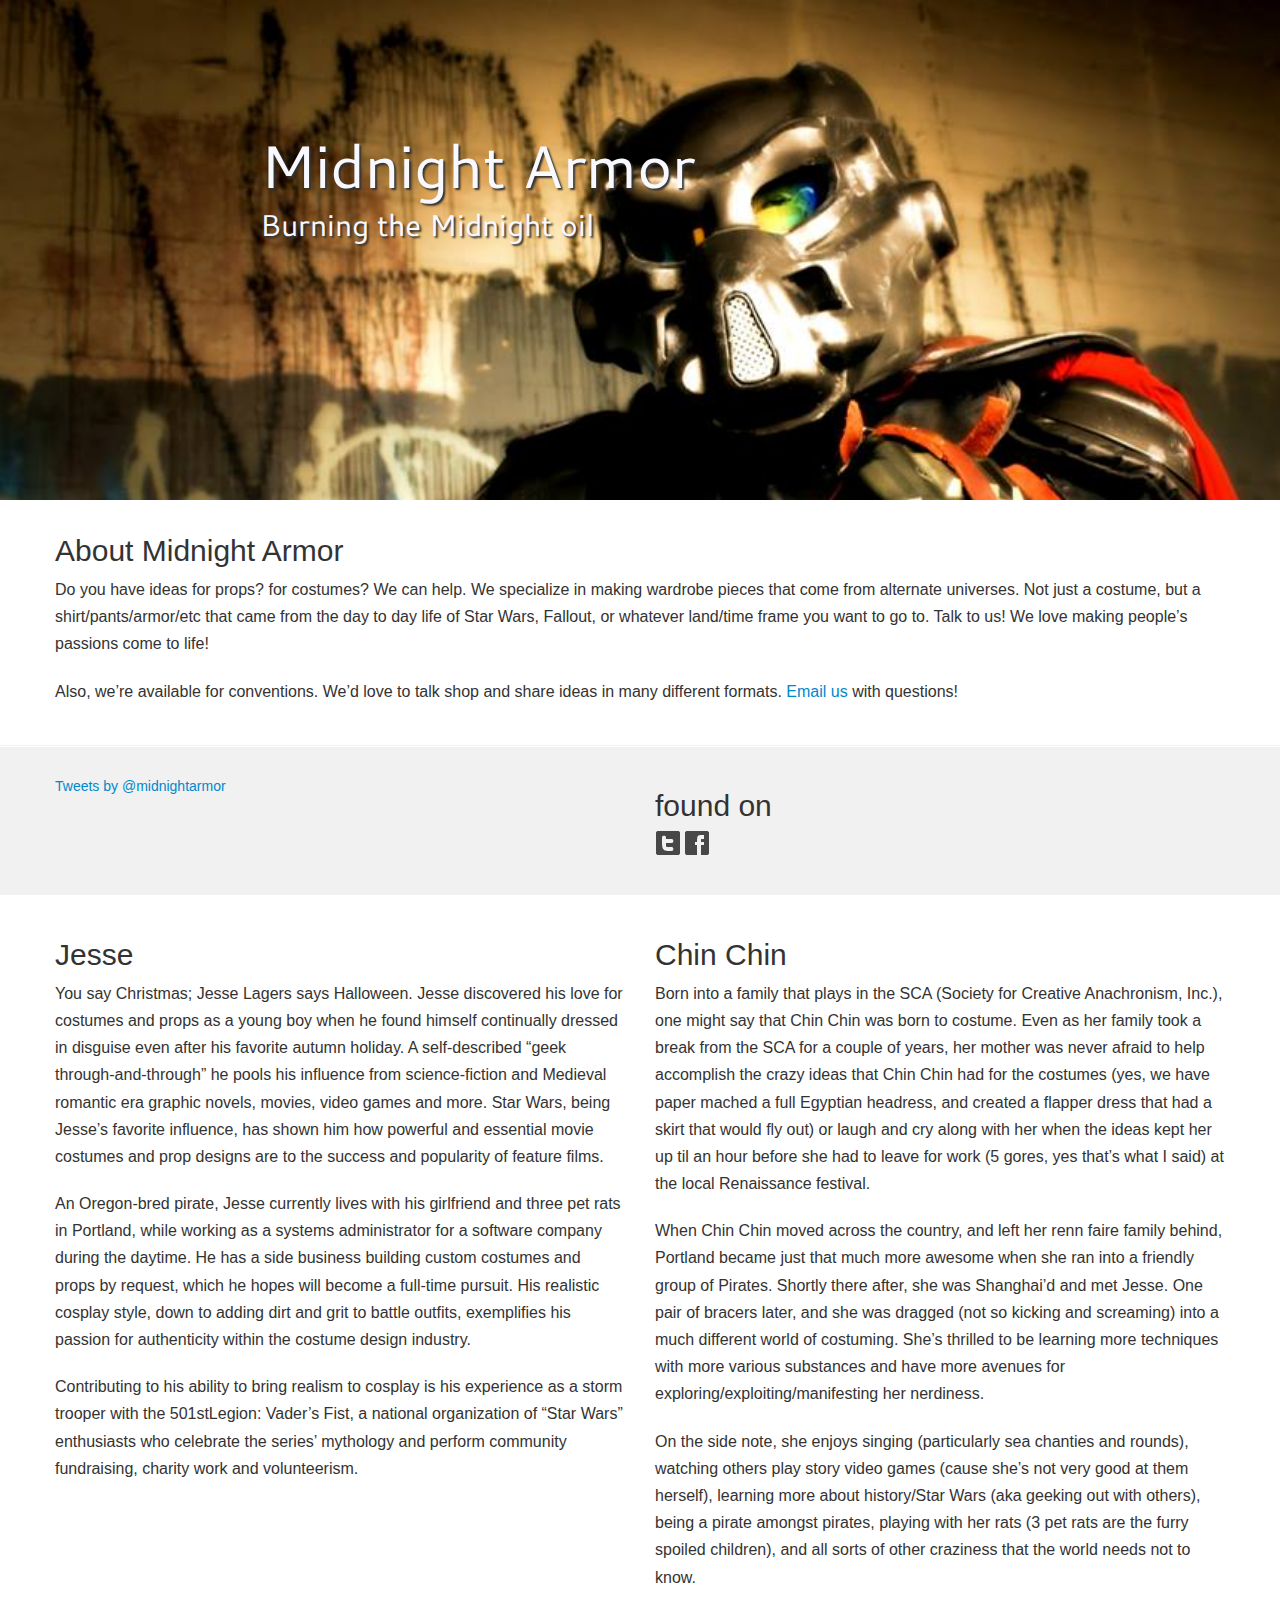
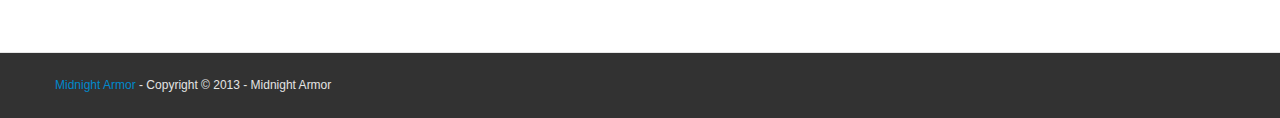
==== commit b840a690: "Site updated at 2013-08-13 17:58:25 UTC" ====
--- a/index.html
+++ b/index.html
@@ -88,7 +88,7 @@
 </span>
 
       </div>
-      <div class="span6">
+      <div class="span6" style="margin-bottom:15px;">
         <h2>found on</h2>
 
 
@@ -112,6 +112,8 @@
       </div>
     </div>
   </div>
+
+  <section style="background-color:white;margin-top:25px;">
   <div class="container">
     <div class="row">
       <div class="span6">
@@ -142,6 +144,7 @@
         </ul>
       </div>
   </div>
+</section>
 </div>
 
 
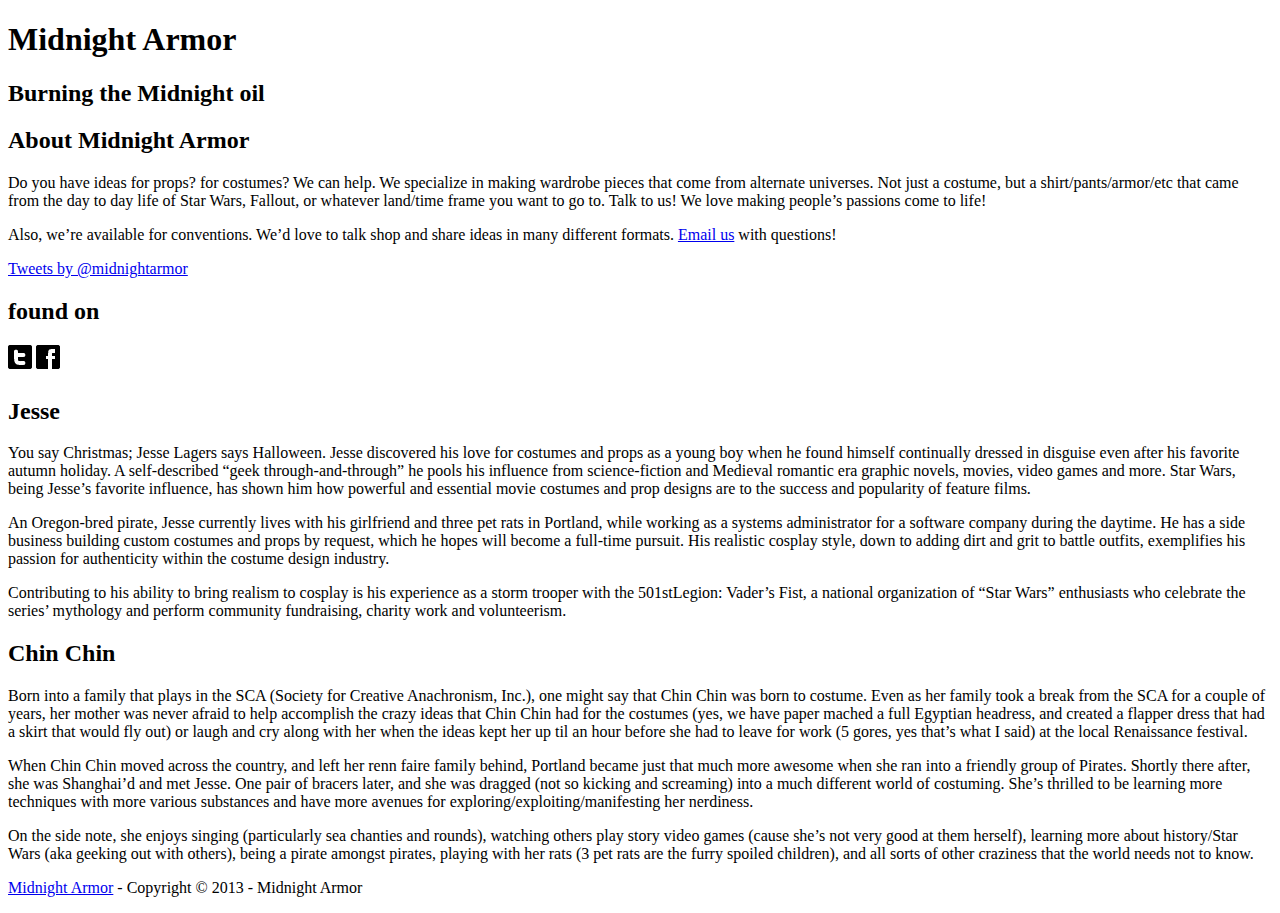
==== commit ea647f1b: "Updated index.html" ====
--- a/index.html
+++ b/index.html
@@ -23,9 +23,9 @@
 
   
   <link rel="canonical" href="http://aaronmiler.github.io/midnightarmor.com/">
-  <link href="/favicon.png" rel="icon">
+  <link href="/midnightarmor.com/favicon.png" rel="icon">
   <link href='http://fonts.googleapis.com/css?family=Cantarell' rel='stylesheet' type='text/css'>
-  <link href="/stylesheets/screen.css" media="screen, projection" rel="stylesheet" type="text/css">
+  <link href="/midnightarmor.com/stylesheets/screen.css" media="screen, projection" rel="stylesheet" type="text/css">
   <link href="/github/atom.xml" rel="alternate" title="Midnight Armor" type="application/atom+xml">
   <meta name="og:type" content="website" />
   <meta name="og:site_name" content="Midnight Armor" />
@@ -160,11 +160,11 @@
 
   <script src="//ajax.googleapis.com/ajax/libs/jquery/1.7.2/jquery.min.js" type="text/javascript"></script>
 <script>window.jQuery || document.write('<script src="/javascripts/libs/jquery-1.7.2.min.js" type="text/javascript"><\/script>')</script>
-<script src="/javascripts/libs/bootstrap.min.js" type="text/javascript"></script>
-<script src="/javascripts/jquery.tweet.js" type="text/javascript"></script>
-<script src="/javascripts/jquery.instagram.js" type="text/javascript"></script>
-<script src="/javascripts/libs/jquery.masonry.min.js" type="text/javascript"></script>
-<script src="/javascripts/custom.js" type="text/javascript"></script>
+<script src="/midnightarmor.com/javascripts/libs/bootstrap.min.js" type="text/javascript"></script>
+<script src="/midnightarmor.com/javascripts/jquery.tweet.js" type="text/javascript"></script>
+<script src="/midnightarmor.com/javascripts/jquery.instagram.js" type="text/javascript"></script>
+<script src="/midnightarmor.com/javascripts/libs/jquery.masonry.min.js" type="text/javascript"></script>
+<script src="/midnightarmor.com/javascripts/custom.js" type="text/javascript"></script>
 
 
 
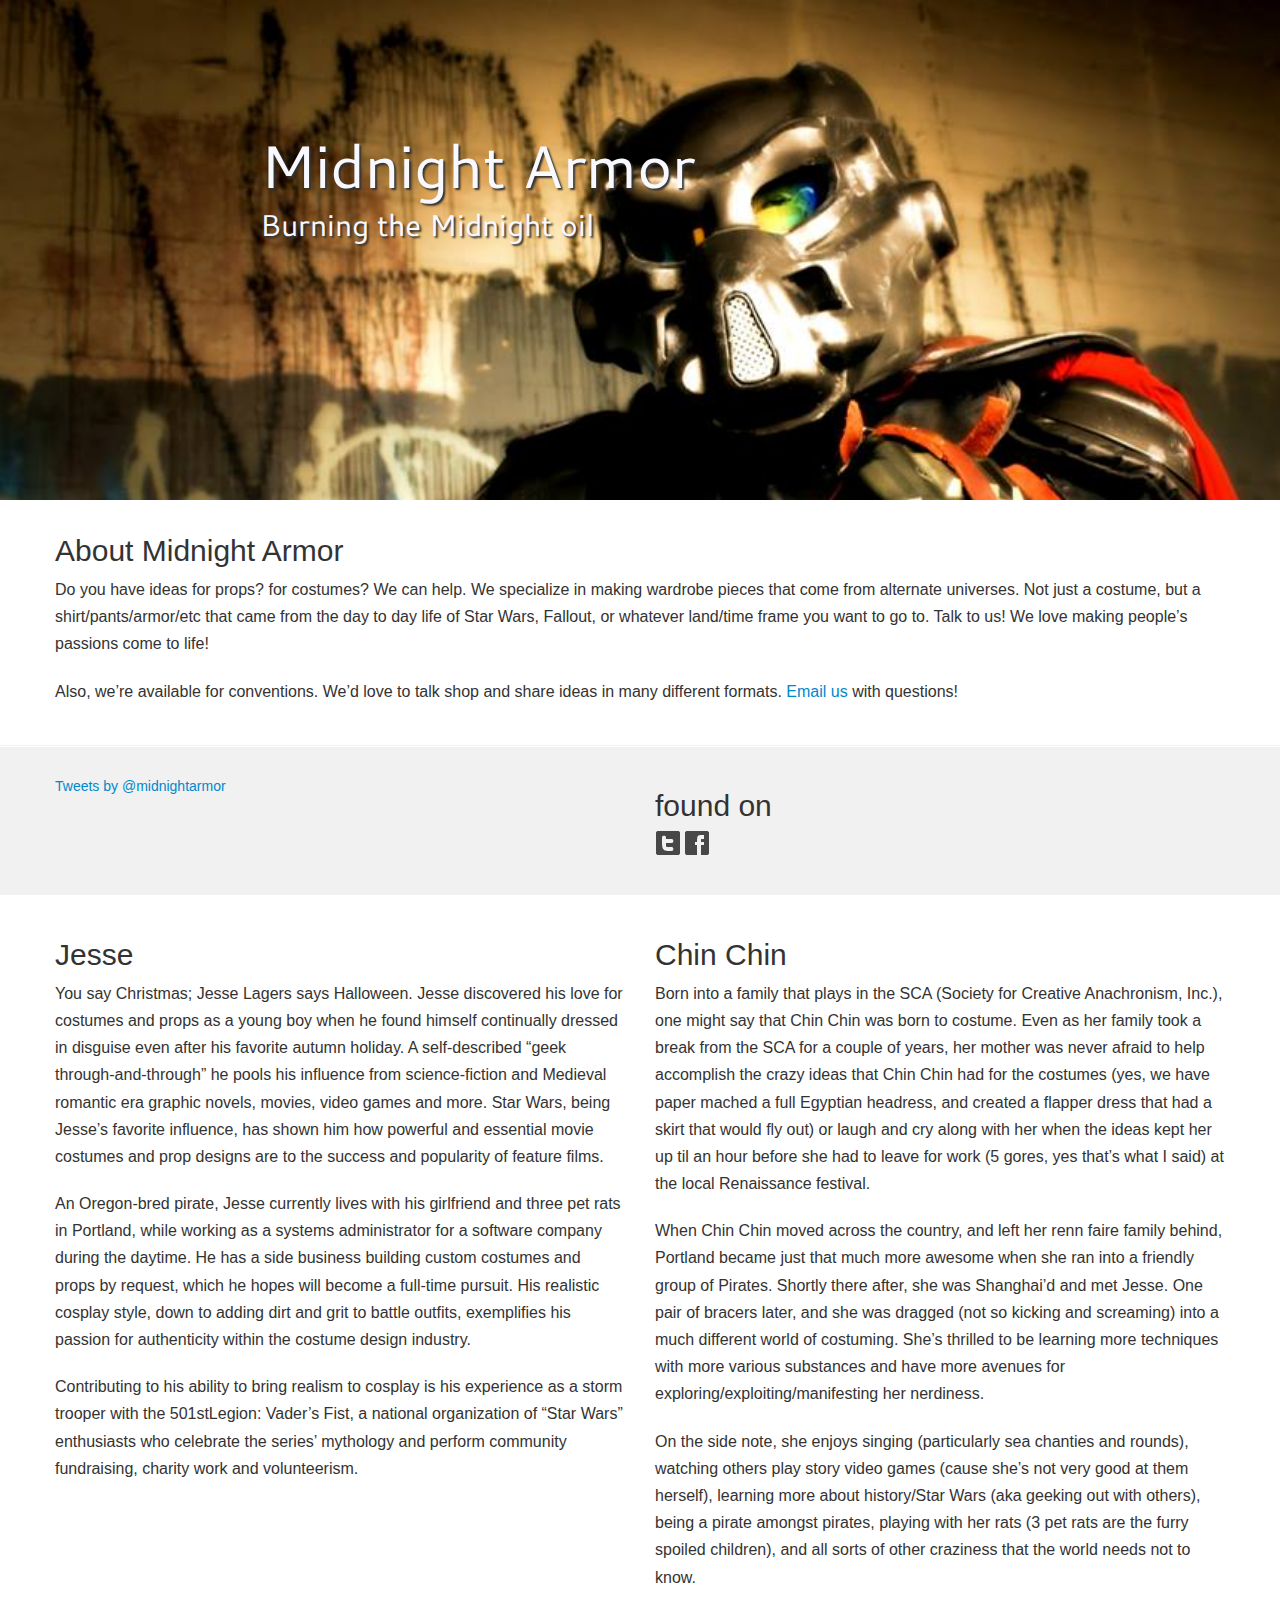
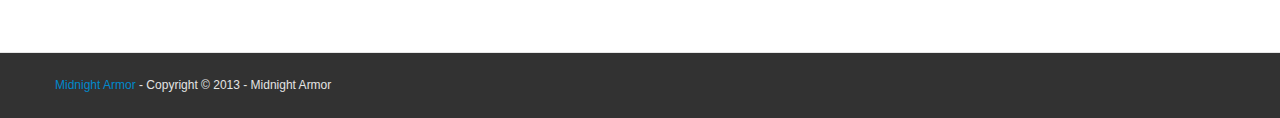
==== commit c1eeadf5: "Revert change" ====
--- a/index.html
+++ b/index.html
@@ -23,9 +23,9 @@
 
   
   <link rel="canonical" href="http://aaronmiler.github.io/midnightarmor.com/">
-  <link href="/midnightarmor.com/favicon.png" rel="icon">
+  <link href="/favicon.png" rel="icon">
   <link href='http://fonts.googleapis.com/css?family=Cantarell' rel='stylesheet' type='text/css'>
-  <link href="/midnightarmor.com/stylesheets/screen.css" media="screen, projection" rel="stylesheet" type="text/css">
+  <link href="/stylesheets/screen.css" media="screen, projection" rel="stylesheet" type="text/css">
   <link href="/github/atom.xml" rel="alternate" title="Midnight Armor" type="application/atom+xml">
   <meta name="og:type" content="website" />
   <meta name="og:site_name" content="Midnight Armor" />
@@ -160,11 +160,11 @@
 
   <script src="//ajax.googleapis.com/ajax/libs/jquery/1.7.2/jquery.min.js" type="text/javascript"></script>
 <script>window.jQuery || document.write('<script src="/javascripts/libs/jquery-1.7.2.min.js" type="text/javascript"><\/script>')</script>
-<script src="/midnightarmor.com/javascripts/libs/bootstrap.min.js" type="text/javascript"></script>
-<script src="/midnightarmor.com/javascripts/jquery.tweet.js" type="text/javascript"></script>
-<script src="/midnightarmor.com/javascripts/jquery.instagram.js" type="text/javascript"></script>
-<script src="/midnightarmor.com/javascripts/libs/jquery.masonry.min.js" type="text/javascript"></script>
-<script src="/midnightarmor.com/javascripts/custom.js" type="text/javascript"></script>
+<script src="/javascripts/libs/bootstrap.min.js" type="text/javascript"></script>
+<script src="/javascripts/jquery.tweet.js" type="text/javascript"></script>
+<script src="/javascripts/jquery.instagram.js" type="text/javascript"></script>
+<script src="/javascripts/libs/jquery.masonry.min.js" type="text/javascript"></script>
+<script src="/javascripts/custom.js" type="text/javascript"></script>
 
 
 
--- a/stylesheets/screen.css
+++ b/stylesheets/screen.css
@@ -0,0 +1 @@
+html,body,div,span,applet,object,iframe,h1,h2,h3,h4,h5,h6,p,blockquote,pre,a,abbr,acronym,address,big,cite,code,del,dfn,em,img,ins,kbd,q,s,samp,small,strike,strong,sub,sup,tt,var,b,u,i,center,dl,dt,dd,ol,ul,li,fieldset,form,label,legend,table,caption,tbody,tfoot,thead,tr,th,td,article,aside,canvas,details,embed,figure,figcaption,footer,header,hgroup,menu,nav,output,ruby,section,summary,time,mark,audio,video{margin:0;padding:0;border:0;font:inherit;font-size:100%;vertical-align:baseline}html{line-height:1}ol,ul{list-style:none}table{border-collapse:collapse;border-spacing:0}caption,th,td{text-align:left;font-weight:normal;vertical-align:middle}q,blockquote{quotes:none}q:before,q:after,blockquote:before,blockquote:after{content:"";content:none}a img{border:none}article,aside,details,figcaption,figure,footer,header,hgroup,menu,nav,section,summary{display:block}article,aside,details,figcaption,figure,footer,header,hgroup,menu,nav,section,summary{display:block}.highlight,html .gist .gist-file .gist-syntax .gist-highlight{border:1px solid #05232b !important}.highlight table td.code,html .gist .gist-file .gist-syntax .gist-highlight table td.code{width:100%}.highlight .line-numbers,html .gist .gist-file .gist-syntax .gist-highlight .line-numbers{text-align:right;font-size:13px;line-height:1.45em;background:#073642 url('/github/images/noise.png?1373332302') top left !important;border-right:1px solid #00232c !important;-webkit-box-shadow:#083e4b -1px 0 inset;-moz-box-shadow:#083e4b -1px 0 inset;box-shadow:#083e4b -1px 0 inset;text-shadow:#021014 0 -1px;padding:.8em !important;-webkit-border-radius:0;-moz-border-radius:0;-ms-border-radius:0;-o-border-radius:0;border-radius:0}.highlight .line-numbers span,html .gist .gist-file .gist-syntax .gist-highlight .line-numbers span{color:#586e75 !important}figure.code,.gist-file,pre{-webkit-box-shadow:rgba(0,0,0,0.06) 0 0 10px;-moz-box-shadow:rgba(0,0,0,0.06) 0 0 10px;box-shadow:rgba(0,0,0,0.06) 0 0 10px}figure.code .highlight pre,.gist-file .highlight pre,pre .highlight pre{-webkit-box-shadow:none;-moz-box-shadow:none;box-shadow:none}html .gist .gist-file{margin-bottom:1.8em;position:relative;border:none;padding-top:26px !important}html .gist .gist-file .gist-syntax{border-bottom:0 !important;background:none !important}html .gist .gist-file .gist-syntax .gist-highlight{background:#002b36 !important}html .gist .gist-file .gist-meta{padding:.6em 0.8em;border:1px solid #083e4b !important;color:#586e75;font-size:.7em !important;background:#073642 url('/github/images/noise.png?1373332302') top left;line-height:1.5em}html .gist .gist-file .gist-meta a{color:#75878b !important;text-decoration:none}html .gist .gist-file .gist-meta a:hover{text-decoration:underline}html .gist .gist-file .gist-meta a:hover{color:#93a1a1 !important}html .gist .gist-file .gist-meta a[href*='#file']{position:absolute;top:0;left:0;right:-10px;color:#474747 !important}html .gist .gist-file .gist-meta a[href*='#file']:hover{color:#1863a1 !important}html .gist .gist-file .gist-meta a[href*=raw]{top:.4em}pre{background:#002b36 url('/github/images/noise.png?1373332302') top left;-webkit-border-radius:0.4em;-moz-border-radius:0.4em;-ms-border-radius:0.4em;-o-border-radius:0.4em;border-radius:0.4em;border:1px solid #05232b;line-height:1.45em;font-size:13px;margin-bottom:2.1em;padding:.8em 1em;color:#93a1a1;overflow:auto}h3.filename+pre{-moz-border-radius-topleft:0px;-webkit-border-top-left-radius:0px;border-top-left-radius:0px;-moz-border-radius-topright:0px;-webkit-border-top-right-radius:0px;border-top-right-radius:0px}p code,li code{display:inline-block;white-space:no-wrap;background:#fff;font-size:.8em;line-height:1.5em;color:#555;border:1px solid #ddd;-webkit-border-radius:0.4em;-moz-border-radius:0.4em;-ms-border-radius:0.4em;-o-border-radius:0.4em;border-radius:0.4em;padding:0 .3em;margin:-1px 0}p pre code,li pre code{font-size:1em !important;background:none;border:none}.pre-code,html .gist .gist-file .gist-syntax .gist-highlight pre,.highlight code{font-family:Menlo,Monaco,"Andale Mono","lucida console","Courier New",monospace !important;overflow:scroll;overflow-y:hidden;display:block;padding:.8em !important;overflow-x:auto;line-height:1.45em;background:#002b36 url('/github/images/noise.png?1373332302') top left !important;color:#93a1a1 !important}.pre-code *::-moz-selection,html .gist .gist-file .gist-syntax .gist-highlight pre *::-moz-selection,.highlight code *::-moz-selection{background:#386774;color:inherit;text-shadow:#002b36 0 1px}.pre-code *::-webkit-selection,html .gist .gist-file .gist-syntax .gist-highlight pre *::-webkit-selection,.highlight code *::-webkit-selection{background:#386774;color:inherit;text-shadow:#002b36 0 1px}.pre-code *::selection,html .gist .gist-file .gist-syntax .gist-highlight pre *::selection,.highlight code *::selection{background:#386774;color:inherit;text-shadow:#002b36 0 1px}.pre-code span,html .gist .gist-file .gist-syntax .gist-highlight pre span,.highlight code span{color:#93a1a1 !important}.pre-code span,html .gist .gist-file .gist-syntax .gist-highlight pre span,.highlight code span{font-style:normal !important;font-weight:normal !important}.pre-code .c,html .gist .gist-file .gist-syntax .gist-highlight pre .c,.highlight code .c{color:#586e75 !important;font-style:italic !important}.pre-code .cm,html .gist .gist-file .gist-syntax .gist-highlight pre .cm,.highlight code .cm{color:#586e75 !important;font-style:italic !important}.pre-code .cp,html .gist .gist-file .gist-syntax .gist-highlight pre .cp,.highlight code .cp{color:#586e75 !important;font-style:italic !important}.pre-code .c1,html .gist .gist-file .gist-syntax .gist-highlight pre .c1,.highlight code .c1{color:#586e75 !important;font-style:italic !important}.pre-code .cs,html .gist .gist-file .gist-syntax .gist-highlight pre .cs,.highlight code .cs{color:#586e75 !important;font-weight:bold !important;font-style:italic !important}.pre-code .err,html .gist .gist-file .gist-syntax .gist-highlight pre .err,.highlight code .err{color:#dc322f !important;background:none !important}.pre-code .k,html .gist .gist-file .gist-syntax .gist-highlight pre .k,.highlight code .k{color:#cb4b16 !important}.pre-code .o,html .gist .gist-file .gist-syntax .gist-highlight pre .o,.highlight code .o{color:#93a1a1 !important;font-weight:bold !important}.pre-code .p,html .gist .gist-file .gist-syntax .gist-highlight pre .p,.highlight code .p{color:#93a1a1 !important}.pre-code .ow,html .gist .gist-file .gist-syntax .gist-highlight pre .ow,.highlight code .ow{color:#2aa198 !important;font-weight:bold !important}.pre-code .gd,html .gist .gist-file .gist-syntax .gist-highlight pre .gd,.highlight code .gd{color:#93a1a1 !important;background-color:#372c34 !important;display:inline-block}.pre-code .gd .x,html .gist .gist-file .gist-syntax .gist-highlight pre .gd .x,.highlight code .gd .x{color:#93a1a1 !important;background-color:#4d2d33 !important;display:inline-block}.pre-code .ge,html .gist .gist-file .gist-syntax .gist-highlight pre .ge,.highlight code .ge{color:#93a1a1 !important;font-style:italic !important}.pre-code .gh,html .gist .gist-file .gist-syntax .gist-highlight pre .gh,.highlight code .gh{color:#586e75 !important}.pre-code .gi,html .gist .gist-file .gist-syntax .gist-highlight pre .gi,.highlight code .gi{color:#93a1a1 !important;background-color:#1a412b !important;display:inline-block}.pre-code .gi .x,html .gist .gist-file .gist-syntax .gist-highlight pre .gi .x,.highlight code .gi .x{color:#93a1a1 !important;background-color:#355720 !important;display:inline-block}.pre-code .gs,html .gist .gist-file .gist-syntax .gist-highlight pre .gs,.highlight code .gs{color:#93a1a1 !important;font-weight:bold !important}.pre-code .gu,html .gist .gist-file .gist-syntax .gist-highlight pre .gu,.highlight code .gu{color:#6c71c4 !important}.pre-code .kc,html .gist .gist-file .gist-syntax .gist-highlight pre .kc,.highlight code .kc{color:#859900 !important;font-weight:bold !important}.pre-code .kd,html .gist .gist-file .gist-syntax .gist-highlight pre .kd,.highlight code .kd{color:#268bd2 !important}.pre-code .kp,html .gist .gist-file .gist-syntax .gist-highlight pre .kp,.highlight code .kp{color:#cb4b16 !important;font-weight:bold !important}.pre-code .kr,html .gist .gist-file .gist-syntax .gist-highlight pre .kr,.highlight code .kr{color:#d33682 !important;font-weight:bold !important}.pre-code .kt,html .gist .gist-file .gist-syntax .gist-highlight pre .kt,.highlight code .kt{color:#2aa198 !important}.pre-code .n,html .gist .gist-file .gist-syntax .gist-highlight pre .n,.highlight code .n{color:#268bd2 !important}.pre-code .na,html .gist .gist-file .gist-syntax .gist-highlight pre .na,.highlight code .na{color:#268bd2 !important}.pre-code .nb,html .gist .gist-file .gist-syntax .gist-highlight pre .nb,.highlight code .nb{color:#859900 !important}.pre-code .nc,html .gist .gist-file .gist-syntax .gist-highlight pre .nc,.highlight code .nc{color:#d33682 !important}.pre-code .no,html .gist .gist-file .gist-syntax .gist-highlight pre .no,.highlight code .no{color:#b58900 !important}.pre-code .nl,html .gist .gist-file .gist-syntax .gist-highlight pre .nl,.highlight code .nl{color:#859900 !important}.pre-code .ne,html .gist .gist-file .gist-syntax .gist-highlight pre .ne,.highlight code .ne{color:#268bd2 !important;font-weight:bold !important}.pre-code .nf,html .gist .gist-file .gist-syntax .gist-highlight pre .nf,.highlight code .nf{color:#268bd2 !important;font-weight:bold !important}.pre-code .nn,html .gist .gist-file .gist-syntax .gist-highlight pre .nn,.highlight code .nn{color:#b58900 !important}.pre-code .nt,html .gist .gist-file .gist-syntax .gist-highlight pre .nt,.highlight code .nt{color:#268bd2 !important;font-weight:bold !important}.pre-code .nx,html .gist .gist-file .gist-syntax .gist-highlight pre .nx,.highlight code .nx{color:#b58900 !important}.pre-code .vg,html .gist .gist-file .gist-syntax .gist-highlight pre .vg,.highlight code .vg{color:#268bd2 !important}.pre-code .vi,html .gist .gist-file .gist-syntax .gist-highlight pre .vi,.highlight code .vi{color:#268bd2 !important}.pre-code .nv,html .gist .gist-file .gist-syntax .gist-highlight pre .nv,.highlight code .nv{color:#268bd2 !important}.pre-code .mf,html .gist .gist-file .gist-syntax .gist-highlight pre .mf,.highlight code .mf{color:#2aa198 !important}.pre-code .m,html .gist .gist-file .gist-syntax .gist-highlight pre .m,.highlight code .m{color:#2aa198 !important}.pre-code .mh,html .gist .gist-file .gist-syntax .gist-highlight pre .mh,.highlight code .mh{color:#2aa198 !important}.pre-code .mi,html .gist .gist-file .gist-syntax .gist-highlight pre .mi,.highlight code .mi{color:#2aa198 !important}.pre-code .s,html .gist .gist-file .gist-syntax .gist-highlight pre .s,.highlight code .s{color:#2aa198 !important}.pre-code .sd,html .gist .gist-file .gist-syntax .gist-highlight pre .sd,.highlight code .sd{color:#2aa198 !important}.pre-code .s2,html .gist .gist-file .gist-syntax .gist-highlight pre .s2,.highlight code .s2{color:#2aa198 !important}.pre-code .se,html .gist .gist-file .gist-syntax .gist-highlight pre .se,.highlight code .se{color:#dc322f !important}.pre-code .si,html .gist .gist-file .gist-syntax .gist-highlight pre .si,.highlight code .si{color:#268bd2 !important}.pre-code .sr,html .gist .gist-file .gist-syntax .gist-highlight pre .sr,.highlight code .sr{color:#2aa198 !important}.pre-code .s1,html .gist .gist-file .gist-syntax .gist-highlight pre .s1,.highlight code .s1{color:#2aa198 !important}.pre-code div .gd,html .gist .gist-file .gist-syntax .gist-highlight pre div .gd,.highlight code div .gd,.pre-code div .gd .x,html .gist .gist-file .gist-syntax .gist-highlight pre div .gd .x,.highlight code div .gd .x,.pre-code div .gi,html .gist .gist-file .gist-syntax .gist-highlight pre div .gi,.highlight code div .gi,.pre-code div .gi .x,html .gist .gist-file .gist-syntax .gist-highlight pre div .gi .x,.highlight code div .gi .x{display:inline-block;width:100%}.highlight,.gist-highlight{margin-bottom:1.8em;background:#002b36;overflow-y:hidden;overflow-x:auto}.highlight pre,.gist-highlight pre{background:none;-webkit-border-radius:none;-moz-border-radius:none;-ms-border-radius:none;-o-border-radius:none;border-radius:none;border:none;padding:0;margin-bottom:0}pre::-webkit-scrollbar,.highlight::-webkit-scrollbar,.gist-highlight::-webkit-scrollbar{height:.5em;background:rgba(255,255,255,0.15)}pre::-webkit-scrollbar-thumb:horizontal,.highlight::-webkit-scrollbar-thumb:horizontal,.gist-highlight::-webkit-scrollbar-thumb:horizontal{background:rgba(255,255,255,0.2);-webkit-border-radius:4px;border-radius:4px}.highlight code{background:#000}figure.code{background:none;padding:0;border:0;margin-bottom:1.5em}figure.code pre{margin-bottom:0}figure.code figcaption{position:relative}figure.code .highlight{margin-bottom:0}.code-title,html .gist .gist-file .gist-meta a[href*='#file'],h3.filename,figure.code figcaption{text-align:center;font-size:13px;line-height:2em;text-shadow:#cbcccc 0 1px 0;color:#474747;font-weight:normal;margin-bottom:0;-moz-border-radius-topleft:5px;-webkit-border-top-left-radius:5px;border-top-left-radius:5px;-moz-border-radius-topright:5px;-webkit-border-top-right-radius:5px;border-top-right-radius:5px;font-family:"Helvetica Neue", Arial, "Lucida Grande", "Lucida Sans Unicode", Lucida, sans-serif;background:#aaa url('/github/images/code_bg.png?1373332302') top repeat-x;border:1px solid #565656;border-top-color:#cbcbcb;border-left-color:#a5a5a5;border-right-color:#a5a5a5;border-bottom:0}.download-source,html .gist .gist-file .gist-meta a[href*=raw],figure.code figcaption a{position:absolute;right:.8em;text-decoration:none;color:#666 !important;z-index:1;font-size:13px;text-shadow:#cbcccc 0 1px 0;padding-left:3em}.download-source:hover,html .gist .gist-file .gist-meta a[href*=raw]:hover,figure.code figcaption a:hover{text-decoration:underline}article,aside,details,figcaption,figure,footer,header,hgroup,nav,section{display:block}audio,canvas,video{display:inline-block;*display:inline;*zoom:1}audio:not([controls]){display:none}html{font-size:100%;-webkit-text-size-adjust:100%;-ms-text-size-adjust:100%}a:focus{outline:thin dotted #333;outline:5px auto -webkit-focus-ring-color;outline-offset:-2px}a:hover,a:active{outline:0}sub,sup{position:relative;font-size:75%;line-height:0;vertical-align:baseline}sup{top:-0.5em}sub{bottom:-0.25em}img{height:auto;max-width:100%;vertical-align:middle;border:0;-ms-interpolation-mode:bicubic}#map_canvas img{max-width:none}button,input,select,textarea{margin:0;font-size:100%;vertical-align:middle}button,input{*overflow:visible;line-height:normal}button::-moz-focus-inner,input::-moz-focus-inner{padding:0;border:0}button,input[type="button"],input[type="reset"],input[type="submit"]{cursor:pointer;-webkit-appearance:button}input[type="search"]{-webkit-box-sizing:content-box;-moz-box-sizing:content-box;box-sizing:content-box;-webkit-appearance:textfield}input[type="search"]::-webkit-search-decoration,input[type="search"]::-webkit-search-cancel-button{-webkit-appearance:none}textarea{overflow:auto;vertical-align:top}.clearfix{*zoom:1}.clearfix:before,.clearfix:after{display:table;line-height:0;content:""}.clearfix:after{clear:both}.hide-text{font:0/0 a;color:transparent;text-shadow:none;background-color:transparent;border:0}.input-block-level{display:block;width:100%;min-height:30px;-webkit-box-sizing:border-box;-moz-box-sizing:border-box;box-sizing:border-box}body{margin:0;font-family:"Helvetica Neue", Helvetica, Arial, sans-serif;font-size:14px;line-height:20px;color:#333333;background-color:#ffffff}a{color:#0088cc;text-decoration:none}a:hover{color:#005580;text-decoration:underline}.img-rounded{-webkit-border-radius:6px;-moz-border-radius:6px;border-radius:6px}.img-polaroid{padding:4px;background-color:#fff;border:1px solid #ccc;border:1px solid rgba(0,0,0,0.2);-webkit-box-shadow:0 1px 3px rgba(0,0,0,0.1);-moz-box-shadow:0 1px 3px rgba(0,0,0,0.1);box-shadow:0 1px 3px rgba(0,0,0,0.1)}.img-circle{-webkit-border-radius:500px;-moz-border-radius:500px;border-radius:500px}.row{margin-left:-20px;*zoom:1}.row:before,.row:after{display:table;line-height:0;content:""}.row:after{clear:both}[class*="span"]{float:left;margin-left:20px}.container,.navbar-static-top .container,.navbar-fixed-top .container,.navbar-fixed-bottom .container{width:940px}.span12{width:940px}.span11{width:860px}.span10{width:780px}.span9{width:700px}.span8{width:620px}.span7{width:540px}.span6{width:460px}.span5{width:380px}.span4{width:300px}.span3{width:220px}.span2{width:140px}.span1{width:60px}.offset12{margin-left:980px}.offset11{margin-left:900px}.offset10{margin-left:820px}.offset9{margin-left:740px}.offset8{margin-left:660px}.offset7{margin-left:580px}.offset6{margin-left:500px}.offset5{margin-left:420px}.offset4{margin-left:340px}.offset3{margin-left:260px}.offset2{margin-left:180px}.offset1{margin-left:100px}.row-fluid{width:100%;*zoom:1}.row-fluid:before,.row-fluid:after{display:table;line-height:0;content:""}.row-fluid:after{clear:both}.row-fluid [class*="span"]{display:block;float:left;width:100%;min-height:30px;margin-left:2.127659574468085%;*margin-left:2.074468085106383%;-webkit-box-sizing:border-box;-moz-box-sizing:border-box;box-sizing:border-box}.row-fluid [class*="span"]:first-child{margin-left:0}.row-fluid .span12{width:100%;*width:99.94680851063829%}.row-fluid .span11{width:91.48936170212765%;*width:91.43617021276594%}.row-fluid .span10{width:82.97872340425532%;*width:82.92553191489361%}.row-fluid .span9{width:74.46808510638297%;*width:74.41489361702126%}.row-fluid .span8{width:65.95744680851064%;*width:65.90425531914893%}.row-fluid .span7{width:57.44680851063829%;*width:57.39361702127659%}.row-fluid .span6{width:48.93617021276595%;*width:48.88297872340425%}.row-fluid .span5{width:40.42553191489362%;*width:40.37234042553192%}.row-fluid .span4{width:31.914893617021278%;*width:31.861702127659576%}.row-fluid .span3{width:23.404255319148934%;*width:23.351063829787233%}.row-fluid .span2{width:14.893617021276595%;*width:14.840425531914894%}.row-fluid .span1{width:6.382978723404255%;*width:6.329787234042553%}.row-fluid .offset12{margin-left:104.25531914893617%;*margin-left:104.14893617021275%}.row-fluid .offset12:first-child{margin-left:102.12765957446808%;*margin-left:102.02127659574467%}.row-fluid .offset11{margin-left:95.74468085106382%;*margin-left:95.6382978723404%}.row-fluid .offset11:first-child{margin-left:93.61702127659574%;*margin-left:93.51063829787232%}.row-fluid .offset10{margin-left:87.23404255319149%;*margin-left:87.12765957446807%}.row-fluid .offset10:first-child{margin-left:85.1063829787234%;*margin-left:84.99999999999999%}.row-fluid .offset9{margin-left:78.72340425531914%;*margin-left:78.61702127659572%}.row-fluid .offset9:first-child{margin-left:76.59574468085106%;*margin-left:76.48936170212764%}.row-fluid .offset8{margin-left:70.2127659574468%;*margin-left:70.10638297872339%}.row-fluid .offset8:first-child{margin-left:68.08510638297872%;*margin-left:67.9787234042553%}.row-fluid .offset7{margin-left:61.70212765957446%;*margin-left:61.59574468085106%}.row-fluid .offset7:first-child{margin-left:59.574468085106375%;*margin-left:59.46808510638297%}.row-fluid .offset6{margin-left:53.191489361702125%;*margin-left:53.085106382978715%}.row-fluid .offset6:first-child{margin-left:51.063829787234035%;*margin-left:50.95744680851063%}.row-fluid .offset5{margin-left:44.68085106382979%;*margin-left:44.57446808510638%}.row-fluid .offset5:first-child{margin-left:42.5531914893617%;*margin-left:42.4468085106383%}.row-fluid .offset4{margin-left:36.170212765957444%;*margin-left:36.06382978723405%}.row-fluid .offset4:first-child{margin-left:34.04255319148936%;*margin-left:33.93617021276596%}.row-fluid .offset3{margin-left:27.659574468085104%;*margin-left:27.5531914893617%}.row-fluid .offset3:first-child{margin-left:25.53191489361702%;*margin-left:25.425531914893618%}.row-fluid .offset2{margin-left:19.148936170212764%;*margin-left:19.04255319148936%}.row-fluid .offset2:first-child{margin-left:17.02127659574468%;*margin-left:16.914893617021278%}.row-fluid .offset1{margin-left:10.638297872340425%;*margin-left:10.53191489361702%}.row-fluid .offset1:first-child{margin-left:8.51063829787234%;*margin-left:8.404255319148938%}[class*="span"].hide,.row-fluid [class*="span"].hide{display:none}[class*="span"].pull-right,.row-fluid [class*="span"].pull-right{float:right}.container{margin-right:auto;margin-left:auto;*zoom:1}.container:before,.container:after{display:table;line-height:0;content:""}.container:after{clear:both}.container-fluid{padding-right:20px;padding-left:20px;*zoom:1}.container-fluid:before,.container-fluid:after{display:table;line-height:0;content:""}.container-fluid:after{clear:both}p{margin:0 0 10px}.lead{margin-bottom:20px;font-size:20px;font-weight:200;line-height:30px}small{font-size:85%}strong{font-weight:bold}em{font-style:italic}cite{font-style:normal}.muted{color:#999999}h1,h2,h3,h4,h5,h6{margin:10px 0;font-family:inherit;font-weight:bold;line-height:1;color:inherit;text-rendering:optimizelegibility}h1 small,h2 small,h3 small,h4 small,h5 small,h6 small{font-weight:normal;line-height:1;color:#999999}h1{font-size:36px;line-height:40px}h2{font-size:30px;line-height:40px}h3{font-size:24px;line-height:40px}h4{font-size:18px;line-height:20px}h5{font-size:14px;line-height:20px}h6{font-size:12px;line-height:20px}h1 small{font-size:24px}h2 small{font-size:18px}h3 small{font-size:14px}h4 small{font-size:14px}.page-header{padding-bottom:9px;margin:20px 0 30px;border-bottom:1px solid #eeeeee}ul,ol{padding:0;margin:0 0 10px 25px}ul ul,ul ol,ol ol,ol ul{margin-bottom:0}li{line-height:20px}ul.unstyled,ol.unstyled{margin-left:0;list-style:none}dl{margin-bottom:20px}dt,dd{line-height:20px}dt{font-weight:bold}dd{margin-left:10px}.dl-horizontal dt{float:left;width:120px;overflow:hidden;clear:left;text-align:right;text-overflow:ellipsis;white-space:nowrap}.dl-horizontal dd{margin-left:130px}hr{margin:20px 0;border:0;border-top:1px solid #eeeeee;border-bottom:1px solid #ffffff}abbr[title]{cursor:help;border-bottom:1px dotted #999999}abbr.initialism{font-size:90%;text-transform:uppercase}blockquote{padding:0 0 0 15px;margin:0 0 20px;border-left:5px solid #eeeeee}blockquote p{margin-bottom:0;font-size:16px;font-weight:300;line-height:25px}blockquote small{display:block;line-height:20px;color:#999999}blockquote small:before{content:'\2014 \00A0'}blockquote.pull-right{float:right;padding-right:15px;padding-left:0;border-right:5px solid #eeeeee;border-left:0}blockquote.pull-right p,blockquote.pull-right small{text-align:right}blockquote.pull-right small:before{content:''}blockquote.pull-right small:after{content:'\00A0 \2014'}q:before,q:after,blockquote:before,blockquote:after{content:""}address{display:block;margin-bottom:20px;font-style:normal;line-height:20px}pre.prettyprint{margin-bottom:20px}pre code{padding:0;color:inherit;background-color:transparent;border:0}.pre-scrollable{max-height:340px;overflow-y:scroll}form{margin:0 0 20px}fieldset{padding:0;margin:0;border:0}legend{display:block;width:100%;padding:0;margin-bottom:20px;font-size:21px;line-height:40px;color:#333333;border:0;border-bottom:1px solid #e5e5e5}legend small{font-size:15px;color:#999999}label,input,button,select,textarea{font-size:14px;font-weight:normal;line-height:20px}input,button,select,textarea{font-family:"Helvetica Neue", Helvetica, Arial, sans-serif}label{display:block;margin-bottom:5px}select,textarea,input[type="text"],input[type="password"],input[type="datetime"],input[type="datetime-local"],input[type="date"],input[type="month"],input[type="time"],input[type="week"],input[type="number"],input[type="email"],input[type="url"],input[type="search"],input[type="tel"],input[type="color"],.uneditable-input{display:inline-block;height:20px;padding:4px 6px;margin-bottom:9px;font-size:14px;line-height:20px;color:#555555;-webkit-border-radius:3px;-moz-border-radius:3px;border-radius:3px}input,textarea{width:210px}textarea{height:auto}textarea,input[type="text"],input[type="password"],input[type="datetime"],input[type="datetime-local"],input[type="date"],input[type="month"],input[type="time"],input[type="week"],input[type="number"],input[type="email"],input[type="url"],input[type="search"],input[type="tel"],input[type="color"],.uneditable-input{background-color:#ffffff;border:1px solid #cccccc;-webkit-box-shadow:inset 0 1px 1px rgba(0,0,0,0.075);-moz-box-shadow:inset 0 1px 1px rgba(0,0,0,0.075);box-shadow:inset 0 1px 1px rgba(0,0,0,0.075);-webkit-transition:border linear 0.2s, box-shadow linear 0.2s;-moz-transition:border linear 0.2s, box-shadow linear 0.2s;-o-transition:border linear 0.2s, box-shadow linear 0.2s;transition:border linear 0.2s, box-shadow linear 0.2s}textarea:focus,input[type="text"]:focus,input[type="password"]:focus,input[type="datetime"]:focus,input[type="datetime-local"]:focus,input[type="date"]:focus,input[type="month"]:focus,input[type="time"]:focus,input[type="week"]:focus,input[type="number"]:focus,input[type="email"]:focus,input[type="url"]:focus,input[type="search"]:focus,input[type="tel"]:focus,input[type="color"]:focus,.uneditable-input:focus{border-color:rgba(82,168,236,0.8);outline:0;outline:thin dotted \9;-webkit-box-shadow:inset 0 1px 1px rgba(0,0,0,0.075),0 0 8px rgba(82,168,236,0.6);-moz-box-shadow:inset 0 1px 1px rgba(0,0,0,0.075),0 0 8px rgba(82,168,236,0.6);box-shadow:inset 0 1px 1px rgba(0,0,0,0.075),0 0 8px rgba(82,168,236,0.6)}input[type="radio"],input[type="checkbox"]{margin:4px 0 0;margin-top:1px \9;*margin-top:0;line-height:normal;cursor:pointer}input[type="file"],input[type="image"],input[type="submit"],input[type="reset"],input[type="button"],input[type="radio"],input[type="checkbox"]{width:auto}select,input[type="file"]{height:30px;*margin-top:4px;line-height:30px}select{width:220px;background-color:#ffffff;border:1px solid #bbb}select[multiple],select[size]{height:auto}select:focus,input[type="file"]:focus,input[type="radio"]:focus,input[type="checkbox"]:focus{outline:thin dotted #333;outline:5px auto -webkit-focus-ring-color;outline-offset:-2px}.uneditable-input,.uneditable-textarea{color:#999999;cursor:not-allowed;background-color:#fcfcfc;border-color:#cccccc;-webkit-box-shadow:inset 0 1px 2px rgba(0,0,0,0.025);-moz-box-shadow:inset 0 1px 2px rgba(0,0,0,0.025);box-shadow:inset 0 1px 2px rgba(0,0,0,0.025)}.uneditable-input{overflow:hidden;white-space:nowrap}.uneditable-textarea{width:auto;height:auto}input:-moz-placeholder,textarea:-moz-placeholder{color:#999999}input:-ms-input-placeholder,textarea:-ms-input-placeholder{color:#999999}input::-webkit-input-placeholder,textarea::-webkit-input-placeholder{color:#999999}.radio,.checkbox{min-height:18px;padding-left:18px}.radio input[type="radio"],.checkbox input[type="checkbox"]{float:left;margin-left:-18px}.controls>.radio:first-child,.controls>.checkbox:first-child{padding-top:5px}.radio.inline,.checkbox.inline{display:inline-block;padding-top:5px;margin-bottom:0;vertical-align:middle}.radio.inline+.radio.inline,.checkbox.inline+.checkbox.inline{margin-left:10px}.input-mini{width:60px}.input-small{width:90px}.input-medium{width:150px}.input-large{width:210px}.input-xlarge{width:270px}.input-xxlarge{width:530px}input[class*="span"],select[class*="span"],textarea[class*="span"],.uneditable-input[class*="span"],.row-fluid input[class*="span"],.row-fluid select[class*="span"],.row-fluid textarea[class*="span"],.row-fluid .uneditable-input[class*="span"]{float:none;margin-left:0}.input-append input[class*="span"],.input-append .uneditable-input[class*="span"],.input-prepend input[class*="span"],.input-prepend .uneditable-input[class*="span"],.row-fluid input[class*="span"],.row-fluid select[class*="span"],.row-fluid textarea[class*="span"],.row-fluid .uneditable-input[class*="span"],.row-fluid .input-prepend [class*="span"],.row-fluid .input-append [class*="span"]{display:inline-block}input,textarea,.uneditable-input{margin-left:0}.controls-row [class*="span"]+[class*="span"]{margin-left:20px}input.span12,textarea.span12,.uneditable-input.span12{width:926px}input.span11,textarea.span11,.uneditable-input.span11{width:846px}input.span10,textarea.span10,.uneditable-input.span10{width:766px}input.span9,textarea.span9,.uneditable-input.span9{width:686px}input.span8,textarea.span8,.uneditable-input.span8{width:606px}input.span7,textarea.span7,.uneditable-input.span7{width:526px}input.span6,textarea.span6,.uneditable-input.span6{width:446px}input.span5,textarea.span5,.uneditable-input.span5{width:366px}input.span4,textarea.span4,.uneditable-input.span4{width:286px}input.span3,textarea.span3,.uneditable-input.span3{width:206px}input.span2,textarea.span2,.uneditable-input.span2{width:126px}input.span1,textarea.span1,.uneditable-input.span1{width:46px}.controls-row{*zoom:1}.controls-row:before,.controls-row:after{display:table;line-height:0;content:""}.controls-row:after{clear:both}.controls-row [class*="span"]{float:left}input[disabled],select[disabled],textarea[disabled],input[readonly],select[readonly],textarea[readonly]{cursor:not-allowed;background-color:#eeeeee}input[type="radio"][disabled],input[type="checkbox"][disabled],input[type="radio"][readonly],input[type="checkbox"][readonly]{background-color:transparent}.control-group.warning>label,.control-group.warning .help-block,.control-group.warning .help-inline{color:#c09853}.control-group.warning .checkbox,.control-group.warning .radio,.control-group.warning input,.control-group.warning select,.control-group.warning textarea{color:#c09853;border-color:#c09853;-webkit-box-shadow:inset 0 1px 1px rgba(0,0,0,0.075);-moz-box-shadow:inset 0 1px 1px rgba(0,0,0,0.075);box-shadow:inset 0 1px 1px rgba(0,0,0,0.075)}.control-group.warning .checkbox:focus,.control-group.warning .radio:focus,.control-group.warning input:focus,.control-group.warning select:focus,.control-group.warning textarea:focus{border-color:#a47e3c;-webkit-box-shadow:inset 0 1px 1px rgba(0,0,0,0.075),0 0 6px #dbc59e;-moz-box-shadow:inset 0 1px 1px rgba(0,0,0,0.075),0 0 6px #dbc59e;box-shadow:inset 0 1px 1px rgba(0,0,0,0.075),0 0 6px #dbc59e}.control-group.warning .input-prepend .add-on,.control-group.warning .input-append .add-on{color:#c09853;background-color:#fcf8e3;border-color:#c09853}.control-group.error>label,.control-group.error .help-block,.control-group.error .help-inline{color:#b94a48}.control-group.error .checkbox,.control-group.error .radio,.control-group.error input,.control-group.error select,.control-group.error textarea{color:#b94a48;border-color:#b94a48;-webkit-box-shadow:inset 0 1px 1px rgba(0,0,0,0.075);-moz-box-shadow:inset 0 1px 1px rgba(0,0,0,0.075);box-shadow:inset 0 1px 1px rgba(0,0,0,0.075)}.control-group.error .checkbox:focus,.control-group.error .radio:focus,.control-group.error input:focus,.control-group.error select:focus,.control-group.error textarea:focus{border-color:#953b39;-webkit-box-shadow:inset 0 1px 1px rgba(0,0,0,0.075),0 0 6px #d59392;-moz-box-shadow:inset 0 1px 1px rgba(0,0,0,0.075),0 0 6px #d59392;box-shadow:inset 0 1px 1px rgba(0,0,0,0.075),0 0 6px #d59392}.control-group.error .input-prepend .add-on,.control-group.error .input-append .add-on{color:#b94a48;background-color:#f2dede;border-color:#b94a48}.control-group.success>label,.control-group.success .help-block,.control-group.success .help-inline{color:#468847}.control-group.success .checkbox,.control-group.success .radio,.control-group.success input,.control-group.success select,.control-group.success textarea{color:#468847;border-color:#468847;-webkit-box-shadow:inset 0 1px 1px rgba(0,0,0,0.075);-moz-box-shadow:inset 0 1px 1px rgba(0,0,0,0.075);box-shadow:inset 0 1px 1px rgba(0,0,0,0.075)}.control-group.success .checkbox:focus,.control-group.success .radio:focus,.control-group.success input:focus,.control-group.success select:focus,.control-group.success textarea:focus{border-color:#356635;-webkit-box-shadow:inset 0 1px 1px rgba(0,0,0,0.075),0 0 6px #7aba7b;-moz-box-shadow:inset 0 1px 1px rgba(0,0,0,0.075),0 0 6px #7aba7b;box-shadow:inset 0 1px 1px rgba(0,0,0,0.075),0 0 6px #7aba7b}.control-group.success .input-prepend .add-on,.control-group.success .input-append .add-on{color:#468847;background-color:#dff0d8;border-color:#468847}input:focus:required:invalid,textarea:focus:required:invalid,select:focus:required:invalid{color:#b94a48;border-color:#ee5f5b}input:focus:required:invalid:focus,textarea:focus:required:invalid:focus,select:focus:required:invalid:focus{border-color:#e9322d;-webkit-box-shadow:0 0 6px #f8b9b7;-moz-box-shadow:0 0 6px #f8b9b7;box-shadow:0 0 6px #f8b9b7}.form-actions{padding:19px 20px 20px;margin-top:20px;margin-bottom:20px;background-color:#f5f5f5;border-top:1px solid #e5e5e5;*zoom:1}.form-actions:before,.form-actions:after{display:table;line-height:0;content:""}.form-actions:after{clear:both}.help-block,.help-inline{color:#595959}.help-block{display:block;margin-bottom:10px}.help-inline{display:inline-block;*display:inline;padding-left:5px;vertical-align:middle;*zoom:1}.input-append,.input-prepend{margin-bottom:5px;font-size:0;white-space:nowrap}.input-append input,.input-prepend input,.input-append select,.input-prepend select,.input-append .uneditable-input,.input-prepend .uneditable-input{position:relative;margin-bottom:0;*margin-left:0;font-size:14px;vertical-align:top;-webkit-border-radius:0 3px 3px 0;-moz-border-radius:0 3px 3px 0;border-radius:0 3px 3px 0}.input-append input:focus,.input-prepend input:focus,.input-append select:focus,.input-prepend select:focus,.input-append .uneditable-input:focus,.input-prepend .uneditable-input:focus{z-index:2}.input-append .add-on,.input-prepend .add-on{display:inline-block;width:auto;height:20px;min-width:16px;padding:4px 5px;font-size:14px;font-weight:normal;line-height:20px;text-align:center;text-shadow:0 1px 0 #ffffff;background-color:#eeeeee;border:1px solid #ccc}.input-append .add-on,.input-prepend .add-on,.input-append .btn,.input-prepend .btn{margin-left:-1px;vertical-align:top;-webkit-border-radius:0;-moz-border-radius:0;border-radius:0}.input-append .active,.input-prepend .active{background-color:#a9dba9;border-color:#46a546}.input-prepend .add-on,.input-prepend .btn{margin-right:-1px}.input-prepend .add-on:first-child,.input-prepend .btn:first-child{-webkit-border-radius:3px 0 0 3px;-moz-border-radius:3px 0 0 3px;border-radius:3px 0 0 3px}.input-append input,.input-append select,.input-append .uneditable-input{-webkit-border-radius:3px 0 0 3px;-moz-border-radius:3px 0 0 3px;border-radius:3px 0 0 3px}.input-append .add-on:last-child,.input-append .btn:last-child{-webkit-border-radius:0 3px 3px 0;-moz-border-radius:0 3px 3px 0;border-radius:0 3px 3px 0}.input-prepend.input-append input,.input-prepend.input-append select,.input-prepend.input-append .uneditable-input{-webkit-border-radius:0;-moz-border-radius:0;border-radius:0}.input-prepend.input-append .add-on:first-child,.input-prepend.input-append .btn:first-child{margin-right:-1px;-webkit-border-radius:3px 0 0 3px;-moz-border-radius:3px 0 0 3px;border-radius:3px 0 0 3px}.input-prepend.input-append .add-on:last-child,.input-prepend.input-append .btn:last-child{margin-left:-1px;-webkit-border-radius:0 3px 3px 0;-moz-border-radius:0 3px 3px 0;border-radius:0 3px 3px 0}input.search-query{padding-right:14px;padding-right:4px \9;padding-left:14px;padding-left:4px \9;margin-bottom:0;-webkit-border-radius:15px;-moz-border-radius:15px;border-radius:15px}.form-search .input-append .search-query,.form-search .input-prepend .search-query{-webkit-border-radius:0;-moz-border-radius:0;border-radius:0}.form-search .input-append .search-query{-webkit-border-radius:14px 0 0 14px;-moz-border-radius:14px 0 0 14px;border-radius:14px 0 0 14px}.form-search .input-append .btn{-webkit-border-radius:0 14px 14px 0;-moz-border-radius:0 14px 14px 0;border-radius:0 14px 14px 0}.form-search .input-prepend .search-query{-webkit-border-radius:0 14px 14px 0;-moz-border-radius:0 14px 14px 0;border-radius:0 14px 14px 0}.form-search .input-prepend .btn{-webkit-border-radius:14px 0 0 14px;-moz-border-radius:14px 0 0 14px;border-radius:14px 0 0 14px}.form-search input,.form-inline input,.form-horizontal input,.form-search textarea,.form-inline textarea,.form-horizontal textarea,.form-search select,.form-inline select,.form-horizontal select,.form-search .help-inline,.form-inline .help-inline,.form-horizontal .help-inline,.form-search .uneditable-input,.form-inline .uneditable-input,.form-horizontal .uneditable-input,.form-search .input-prepend,.form-inline .input-prepend,.form-horizontal .input-prepend,.form-search .input-append,.form-inline .input-append,.form-horizontal .input-append{display:inline-block;*display:inline;margin-bottom:0;vertical-align:middle;*zoom:1}.form-search .hide,.form-inline .hide,.form-horizontal .hide{display:none}.form-search label,.form-inline label,.form-search .btn-group,.form-inline .btn-group{display:inline-block}.form-search .input-append,.form-inline .input-append,.form-search .input-prepend,.form-inline .input-prepend{margin-bottom:0}.form-search .radio,.form-search .checkbox,.form-inline .radio,.form-inline .checkbox{padding-left:0;margin-bottom:0;vertical-align:middle}.form-search .radio input[type="radio"],.form-search .checkbox input[type="checkbox"],.form-inline .radio input[type="radio"],.form-inline .checkbox input[type="checkbox"]{float:left;margin-right:3px;margin-left:0}.control-group{margin-bottom:10px}legend+.control-group{margin-top:20px;-webkit-margin-top-collapse:separate}.form-horizontal .control-group{margin-bottom:20px;*zoom:1}.form-horizontal .control-group:before,.form-horizontal .control-group:after{display:table;line-height:0;content:""}.form-horizontal .control-group:after{clear:both}.form-horizontal .control-label{float:left;width:140px;padding-top:5px;text-align:right}.form-horizontal .controls{*display:inline-block;*padding-left:20px;margin-left:160px;*margin-left:0}.form-horizontal .controls:first-child{*padding-left:160px}.form-horizontal .help-block{margin-top:10px;margin-bottom:0}.form-horizontal .form-actions{padding-left:160px}.table{width:100%;margin-bottom:20px}.table th,.table td{padding:8px;line-height:20px;text-align:left;vertical-align:top;border-top:1px solid #dddddd}.table th{font-weight:bold}.table thead th{vertical-align:bottom}.table caption+thead tr:first-child th,.table caption+thead tr:first-child td,.table colgroup+thead tr:first-child th,.table colgroup+thead tr:first-child td,.table thead:first-child tr:first-child th,.table thead:first-child tr:first-child td{border-top:0}.table tbody+tbody{border-top:2px solid #dddddd}.table-condensed th,.table-condensed td{padding:4px 5px}.table-bordered{border:1px solid #dddddd;border-collapse:separate;*border-collapse:collapse;border-left:0;-webkit-border-radius:4px;-moz-border-radius:4px;border-radius:4px}.table-bordered th,.table-bordered td{border-left:1px solid #dddddd}.table-bordered caption+thead tr:first-child th,.table-bordered caption+tbody tr:first-child th,.table-bordered caption+tbody tr:first-child td,.table-bordered colgroup+thead tr:first-child th,.table-bordered colgroup+tbody tr:first-child th,.table-bordered colgroup+tbody tr:first-child td,.table-bordered thead:first-child tr:first-child th,.table-bordered tbody:first-child tr:first-child th,.table-bordered tbody:first-child tr:first-child td{border-top:0}.table-bordered thead:first-child tr:first-child th:first-child,.table-bordered tbody:first-child tr:first-child td:first-child{-webkit-border-top-left-radius:4px;border-top-left-radius:4px;-moz-border-radius-topleft:4px}.table-bordered thead:first-child tr:first-child th:last-child,.table-bordered tbody:first-child tr:first-child td:last-child{-webkit-border-top-right-radius:4px;border-top-right-radius:4px;-moz-border-radius-topright:4px}.table-bordered thead:last-child tr:last-child th:first-child,.table-bordered tbody:last-child tr:last-child td:first-child,.table-bordered tfoot:last-child tr:last-child td:first-child{-webkit-border-radius:0 0 0 4px;-moz-border-radius:0 0 0 4px;border-radius:0 0 0 4px;-webkit-border-bottom-left-radius:4px;border-bottom-left-radius:4px;-moz-border-radius-bottomleft:4px}.table-bordered thead:last-child tr:last-child th:last-child,.table-bordered tbody:last-child tr:last-child td:last-child,.table-bordered tfoot:last-child tr:last-child td:last-child{-webkit-border-bottom-right-radius:4px;border-bottom-right-radius:4px;-moz-border-radius-bottomright:4px}.table-bordered caption+thead tr:first-child th:first-child,.table-bordered caption+tbody tr:first-child td:first-child,.table-bordered colgroup+thead tr:first-child th:first-child,.table-bordered colgroup+tbody tr:first-child td:first-child{-webkit-border-top-left-radius:4px;border-top-left-radius:4px;-moz-border-radius-topleft:4px}.table-bordered caption+thead tr:first-child th:last-child,.table-bordered caption+tbody tr:first-child td:last-child,.table-bordered colgroup+thead tr:first-child th:last-child,.table-bordered colgroup+tbody tr:first-child td:last-child{-webkit-border-top-right-radius:4px;border-top-right-radius:4px;-moz-border-right-topleft:4px}.table-striped tbody tr:nth-child(odd) td,.table-striped tbody tr:nth-child(odd) th{background-color:#f9f9f9}.table-hover tbody tr:hover td,.table-hover tbody tr:hover th{background-color:#f5f5f5}table [class*=span],.row-fluid table [class*=span]{display:table-cell;float:none;margin-left:0}table .span1{float:none;width:44px;margin-left:0}table .span2{float:none;width:124px;margin-left:0}table .span3{float:none;width:204px;margin-left:0}table .span4{float:none;width:284px;margin-left:0}table .span5{float:none;width:364px;margin-left:0}table .span6{float:none;width:444px;margin-left:0}table .span7{float:none;width:524px;margin-left:0}table .span8{float:none;width:604px;margin-left:0}table .span9{float:none;width:684px;margin-left:0}table .span10{float:none;width:764px;margin-left:0}table .span11{float:none;width:844px;margin-left:0}table .span12{float:none;width:924px;margin-left:0}table .span13{float:none;width:1004px;margin-left:0}table .span14{float:none;width:1084px;margin-left:0}table .span15{float:none;width:1164px;margin-left:0}table .span16{float:none;width:1244px;margin-left:0}table .span17{float:none;width:1324px;margin-left:0}table .span18{float:none;width:1404px;margin-left:0}table .span19{float:none;width:1484px;margin-left:0}table .span20{float:none;width:1564px;margin-left:0}table .span21{float:none;width:1644px;margin-left:0}table .span22{float:none;width:1724px;margin-left:0}table .span23{float:none;width:1804px;margin-left:0}table .span24{float:none;width:1884px;margin-left:0}.table tbody tr.success td{background-color:#dff0d8}.table tbody tr.error td{background-color:#f2dede}.table tbody tr.info td{background-color:#d9edf7}[class^="icon-"],[class*=" icon-"]{display:inline-block;width:14px;height:14px;margin-top:1px;*margin-right:.3em;line-height:14px;vertical-align:text-top;background-image:url("../img/glyphicons-halflings.png");background-position:14px 14px;background-repeat:no-repeat}.icon-white,.nav>.active>a>[class^="icon-"],.nav>.active>a>[class*=" icon-"],.dropdown-menu>li>a:hover>[class^="icon-"],.dropdown-menu>li>a:hover>[class*=" icon-"],.dropdown-menu>.active>a>[class^="icon-"],.dropdown-menu>.active>a>[class*=" icon-"]{background-image:url("../img/glyphicons-halflings-white.png")}.icon-glass{background-position:0      0}.icon-music{background-position:-24px 0}.icon-search{background-position:-48px 0}.icon-envelope{background-position:-72px 0}.icon-heart{background-position:-96px 0}.icon-star{background-position:-120px 0}.icon-star-empty{background-position:-144px 0}.icon-user{background-position:-168px 0}.icon-film{background-position:-192px 0}.icon-th-large{background-position:-216px 0}.icon-th{background-position:-240px 0}.icon-th-list{background-position:-264px 0}.icon-ok{background-position:-288px 0}.icon-remove{background-position:-312px 0}.icon-zoom-in{background-position:-336px 0}.icon-zoom-out{background-position:-360px 0}.icon-off{background-position:-384px 0}.icon-signal{background-position:-408px 0}.icon-cog{background-position:-432px 0}.icon-trash{background-position:-456px 0}.icon-home{background-position:0 -24px}.icon-file{background-position:-24px -24px}.icon-time{background-position:-48px -24px}.icon-road{background-position:-72px -24px}.icon-download-alt{background-position:-96px -24px}.icon-download{background-position:-120px -24px}.icon-upload{background-position:-144px -24px}.icon-inbox{background-position:-168px -24px}.icon-play-circle{background-position:-192px -24px}.icon-repeat{background-position:-216px -24px}.icon-refresh{background-position:-240px -24px}.icon-list-alt{background-position:-264px -24px}.icon-lock{background-position:-287px -24px}.icon-flag{background-position:-312px -24px}.icon-headphones{background-position:-336px -24px}.icon-volume-off{background-position:-360px -24px}.icon-volume-down{background-position:-384px -24px}.icon-volume-up{background-position:-408px -24px}.icon-qrcode{background-position:-432px -24px}.icon-barcode{background-position:-456px -24px}.icon-tag{background-position:0 -48px}.icon-tags{background-position:-25px -48px}.icon-book{background-position:-48px -48px}.icon-bookmark{background-position:-72px -48px}.icon-print{background-position:-96px -48px}.icon-camera{background-position:-120px -48px}.icon-font{background-position:-144px -48px}.icon-bold{background-position:-167px -48px}.icon-italic{background-position:-192px -48px}.icon-text-height{background-position:-216px -48px}.icon-text-width{background-position:-240px -48px}.icon-align-left{background-position:-264px -48px}.icon-align-center{background-position:-288px -48px}.icon-align-right{background-position:-312px -48px}.icon-align-justify{background-position:-336px -48px}.icon-list{background-position:-360px -48px}.icon-indent-left{background-position:-384px -48px}.icon-indent-right{background-position:-408px -48px}.icon-facetime-video{background-position:-432px -48px}.icon-picture{background-position:-456px -48px}.icon-pencil{background-position:0 -72px}.icon-map-marker{background-position:-24px -72px}.icon-adjust{background-position:-48px -72px}.icon-tint{background-position:-72px -72px}.icon-edit{background-position:-96px -72px}.icon-share{background-position:-120px -72px}.icon-check{background-position:-144px -72px}.icon-move{background-position:-168px -72px}.icon-step-backward{background-position:-192px -72px}.icon-fast-backward{background-position:-216px -72px}.icon-backward{background-position:-240px -72px}.icon-play{background-position:-264px -72px}.icon-pause{background-position:-288px -72px}.icon-stop{background-position:-312px -72px}.icon-forward{background-position:-336px -72px}.icon-fast-forward{background-position:-360px -72px}.icon-step-forward{background-position:-384px -72px}.icon-eject{background-position:-408px -72px}.icon-chevron-left{background-position:-432px -72px}.icon-chevron-right{background-position:-456px -72px}.icon-plus-sign{background-position:0 -96px}.icon-minus-sign{background-position:-24px -96px}.icon-remove-sign{background-position:-48px -96px}.icon-ok-sign{background-position:-72px -96px}.icon-question-sign{background-position:-96px -96px}.icon-info-sign{background-position:-120px -96px}.icon-screenshot{background-position:-144px -96px}.icon-remove-circle{background-position:-168px -96px}.icon-ok-circle{background-position:-192px -96px}.icon-ban-circle{background-position:-216px -96px}.icon-arrow-left{background-position:-240px -96px}.icon-arrow-right{background-position:-264px -96px}.icon-arrow-up{background-position:-289px -96px}.icon-arrow-down{background-position:-312px -96px}.icon-share-alt{background-position:-336px -96px}.icon-resize-full{background-position:-360px -96px}.icon-resize-small{background-position:-384px -96px}.icon-plus{background-position:-408px -96px}.icon-minus{background-position:-433px -96px}.icon-asterisk{background-position:-456px -96px}.icon-exclamation-sign{background-position:0 -120px}.icon-gift{background-position:-24px -120px}.icon-leaf{background-position:-48px -120px}.icon-fire{background-position:-72px -120px}.icon-eye-open{background-position:-96px -120px}.icon-eye-close{background-position:-120px -120px}.icon-warning-sign{background-position:-144px -120px}.icon-plane{background-position:-168px -120px}.icon-calendar{background-position:-192px -120px}.icon-random{width:16px;background-position:-216px -120px}.icon-comment{background-position:-240px -120px}.icon-magnet{background-position:-264px -120px}.icon-chevron-up{background-position:-288px -120px}.icon-chevron-down{background-position:-313px -119px}.icon-retweet{background-position:-336px -120px}.icon-shopping-cart{background-position:-360px -120px}.icon-folder-close{background-position:-384px -120px}.icon-folder-open{width:16px;background-position:-408px -120px}.icon-resize-vertical{background-position:-432px -119px}.icon-resize-horizontal{background-position:-456px -118px}.icon-hdd{background-position:0 -144px}.icon-bullhorn{background-position:-24px -144px}.icon-bell{background-position:-48px -144px}.icon-certificate{background-position:-72px -144px}.icon-thumbs-up{background-position:-96px -144px}.icon-thumbs-down{background-position:-120px -144px}.icon-hand-right{background-position:-144px -144px}.icon-hand-left{background-position:-168px -144px}.icon-hand-up{background-position:-192px -144px}.icon-hand-down{background-position:-216px -144px}.icon-circle-arrow-right{background-position:-240px -144px}.icon-circle-arrow-left{background-position:-264px -144px}.icon-circle-arrow-up{background-position:-288px -144px}.icon-circle-arrow-down{background-position:-312px -144px}.icon-globe{background-position:-336px -144px}.icon-wrench{background-position:-360px -144px}.icon-tasks{background-position:-384px -144px}.icon-filter{background-position:-408px -144px}.icon-briefcase{background-position:-432px -144px}.icon-fullscreen{background-position:-456px -144px}.dropup,.dropdown{position:relative}.dropdown-toggle{*margin-bottom:-3px}.dropdown-toggle:active,.open .dropdown-toggle{outline:0}.caret{display:inline-block;width:0;height:0;vertical-align:top;border-top:4px solid #000000;border-right:4px solid transparent;border-left:4px solid transparent;content:""}.dropdown .caret{margin-top:8px;margin-left:2px}.dropdown-menu{position:absolute;top:100%;left:0;z-index:1000;display:none;float:left;min-width:160px;padding:5px 0;margin:2px 0 0;list-style:none;background-color:#ffffff;border:1px solid #ccc;border:1px solid rgba(0,0,0,0.2);*border-right-width:2px;*border-bottom-width:2px;-webkit-border-radius:6px;-moz-border-radius:6px;border-radius:6px;-webkit-box-shadow:0 5px 10px rgba(0,0,0,0.2);-moz-box-shadow:0 5px 10px rgba(0,0,0,0.2);box-shadow:0 5px 10px rgba(0,0,0,0.2);-webkit-background-clip:padding-box;-moz-background-clip:padding;background-clip:padding-box}.dropdown-menu.pull-right{right:0;left:auto}.dropdown-menu .divider{*width:100%;height:1px;margin:9px 1px;*margin:-5px 0 5px;overflow:hidden;background-color:#e5e5e5;border-bottom:1px solid #ffffff}.dropdown-menu a{display:block;padding:3px 20px;clear:both;font-weight:normal;line-height:20px;color:#333333;white-space:nowrap}.dropdown-menu li>a:hover,.dropdown-menu li>a:focus,.dropdown-submenu:hover>a{color:#ffffff;text-decoration:none;background-color:#0088cc;background-color:#0081c2;background-image:-moz-linear-gradient(top, #08c, #0077b3);background-image:-webkit-gradient(linear, 0 0, 0 100%, from(#08c), to(#0077b3));background-image:-webkit-linear-gradient(top, #08c, #0077b3);background-image:-o-linear-gradient(top, #08c, #0077b3);background-image:linear-gradient(to bottom, #0088cc,#0077b3);background-repeat:repeat-x;filter:progid:dximagetransform.microsoft.gradient(startColorstr='#ff0088cc', endColorstr='#ff0077b3', GradientType=0)}.dropdown-menu .active>a,.dropdown-menu .active>a:hover{color:#ffffff;text-decoration:none;background-color:#0088cc;background-color:#0081c2;background-image:linear-gradient(to bottom, #0088cc,#0077b3);background-image:-moz-linear-gradient(top, #08c, #0077b3);background-image:-webkit-gradient(linear, 0 0, 0 100%, from(#08c), to(#0077b3));background-image:-webkit-linear-gradient(top, #08c, #0077b3);background-image:-o-linear-gradient(top, #08c, #0077b3);background-repeat:repeat-x;outline:0;filter:progid:dximagetransform.microsoft.gradient(startColorstr='#ff0088cc', endColorstr='#ff0077b3', GradientType=0)}.dropdown-menu .disabled>a,.dropdown-menu .disabled>a:hover{color:#999999}.dropdown-menu .disabled>a:hover{text-decoration:none;cursor:default;background-color:transparent}.open{*z-index:1000}.open>.dropdown-menu{display:block}.pull-right>.dropdown-menu{right:0;left:auto}.dropup .caret,.navbar-fixed-bottom .dropdown .caret{border-top:0;border-bottom:4px solid #000000;content:"\2191"}.dropup .dropdown-menu,.navbar-fixed-bottom .dropdown .dropdown-menu{top:auto;bottom:100%;margin-bottom:1px}.dropdown-submenu{position:relative}.dropdown-submenu>.dropdown-menu{top:0;left:100%;margin-top:-6px;margin-left:-1px;-webkit-border-radius:0 6px 6px 6px;-moz-border-radius:0 6px 6px 6px;border-radius:0 6px 6px 6px}.dropdown-submenu:hover .dropdown-menu{display:block}.dropdown-submenu>a:after{display:block;float:right;width:0;height:0;margin-top:5px;margin-right:-10px;border-color:transparent;border-left-color:#cccccc;border-style:solid;border-width:5px 0 5px 5px;content:" "}.dropdown-submenu:hover>a:after{border-left-color:#ffffff}.dropdown .dropdown-menu .nav-header{padding-right:20px;padding-left:20px}.typeahead{margin-top:2px;-webkit-border-radius:4px;-moz-border-radius:4px;border-radius:4px}.well{min-height:20px;padding:19px;margin-bottom:20px;background-color:#f5f5f5;border:1px solid #e3e3e3;-webkit-border-radius:4px;-moz-border-radius:4px;border-radius:4px;-webkit-box-shadow:inset 0 1px 1px rgba(0,0,0,0.05);-moz-box-shadow:inset 0 1px 1px rgba(0,0,0,0.05);box-shadow:inset 0 1px 1px rgba(0,0,0,0.05)}.well blockquote{border-color:#ddd;border-color:rgba(0,0,0,0.15)}.well-large{padding:24px;-webkit-border-radius:6px;-moz-border-radius:6px;border-radius:6px}.well-small{padding:9px;-webkit-border-radius:3px;-moz-border-radius:3px;border-radius:3px}.fade{opacity:0;-webkit-transition:opacity 0.15s linear;-moz-transition:opacity 0.15s linear;-o-transition:opacity 0.15s linear;transition:opacity 0.15s linear}.fade.in{opacity:1}.collapse{position:relative;height:0;overflow:hidden;overflow:visible \9;-webkit-transition:height 0.35s ease;-moz-transition:height 0.35s ease;-o-transition:height 0.35s ease;transition:height 0.35s ease}.collapse.in{height:auto}.close{float:right;font-size:20px;font-weight:bold;line-height:20px;color:#000000;text-shadow:0 1px 0 #ffffff;opacity:0.2;filter:alpha(opacity=20)}.close:hover{color:#000000;text-decoration:none;cursor:pointer;opacity:0.4;filter:alpha(opacity=40)}button.close{padding:0;cursor:pointer;background:transparent;border:0;-webkit-appearance:none}.btn{display:inline-block;*display:inline;padding:4px 14px;margin-bottom:0;*margin-left:.3em;font-size:14px;line-height:20px;*line-height:20px;color:#333333;text-align:center;text-shadow:0 1px 1px rgba(255,255,255,0.75);vertical-align:middle;cursor:pointer;background-color:#f5f5f5;*background-color:#e6e6e6;background-image:-webkit-gradient(linear, 0 0, 0 100%, from(#fff), to(#e6e6e6));background-image:-webkit-linear-gradient(top, #fff, #e6e6e6);background-image:-o-linear-gradient(top, #fff, #e6e6e6);background-image:linear-gradient(to bottom, #ffffff,#e6e6e6);background-image:-moz-linear-gradient(top, #fff, #e6e6e6);background-repeat:repeat-x;border:1px solid #bbbbbb;*border:0;border-color:rgba(0,0,0,0.1) rgba(0,0,0,0.1) rgba(0,0,0,0.25);border-color:#e6e6e6 #e6e6e6 #bfbfbf;border-bottom-color:#a2a2a2;-webkit-border-radius:4px;-moz-border-radius:4px;border-radius:4px;filter:progid:dximagetransform.microsoft.gradient(startColorstr='#ffffffff', endColorstr='#ffe6e6e6', GradientType=0);filter:progid:dximagetransform.microsoft.gradient(enabled=false);*zoom:1;-webkit-box-shadow:inset 0 1px 0 rgba(255,255,255,0.2),0 1px 2px rgba(0,0,0,0.05);-moz-box-shadow:inset 0 1px 0 rgba(255,255,255,0.2),0 1px 2px rgba(0,0,0,0.05);box-shadow:inset 0 1px 0 rgba(255,255,255,0.2),0 1px 2px rgba(0,0,0,0.05)}.btn:hover,.btn:active,.btn.active,.btn.disabled,.btn[disabled]{color:#333333;background-color:#e6e6e6;*background-color:#d9d9d9}.btn:active,.btn.active{background-color:#cccccc \9}.btn:first-child{*margin-left:0}.btn:hover{color:#333333;text-decoration:none;background-color:#e6e6e6;*background-color:#d9d9d9;background-position:0 -15px;-webkit-transition:background-position 0.1s linear;-moz-transition:background-position 0.1s linear;-o-transition:background-position 0.1s linear;transition:background-position 0.1s linear}.btn:focus{outline:thin dotted #333;outline:5px auto -webkit-focus-ring-color;outline-offset:-2px}.btn.active,.btn:active{background-color:#e6e6e6;background-color:#d9d9d9 \9;background-image:none;outline:0;-webkit-box-shadow:inset 0 2px 4px rgba(0,0,0,0.15),0 1px 2px rgba(0,0,0,0.05);-moz-box-shadow:inset 0 2px 4px rgba(0,0,0,0.15),0 1px 2px rgba(0,0,0,0.05);box-shadow:inset 0 2px 4px rgba(0,0,0,0.15),0 1px 2px rgba(0,0,0,0.05)}.btn.disabled,.btn[disabled]{cursor:default;background-color:#e6e6e6;background-image:none;opacity:0.65;filter:alpha(opacity=65);-webkit-box-shadow:none;-moz-box-shadow:none;box-shadow:none}.btn-large{padding:9px 14px;font-size:16px;line-height:normal;-webkit-border-radius:5px;-moz-border-radius:5px;border-radius:5px}.btn-large [class^="icon-"]{margin-top:2px}.btn-small{padding:3px 9px;font-size:12px;line-height:18px}.btn-small [class^="icon-"]{margin-top:0}.btn-mini{padding:2px 6px;font-size:11px;line-height:16px}.btn-block{display:block;width:100%;padding-right:0;padding-left:0;-webkit-box-sizing:border-box;-moz-box-sizing:border-box;box-sizing:border-box}.btn-block+.btn-block{margin-top:5px}.btn-primary.active,.btn-warning.active,.btn-danger.active,.btn-success.active,.btn-info.active,.btn-inverse.active{color:rgba(255,255,255,0.75)}.btn{border-color:#c5c5c5;border-color:rgba(0,0,0,0.15) rgba(0,0,0,0.15) rgba(0,0,0,0.25)}.btn-primary{color:#ffffff;text-shadow:0 -1px 0 rgba(0,0,0,0.25);background-color:#006dcc;*background-color:#0044cc;background-image:-webkit-gradient(linear, 0 0, 0 100%, from(#08c), to(#04c));background-image:-webkit-linear-gradient(top, #08c, #04c);background-image:-o-linear-gradient(top, #08c, #04c);background-image:linear-gradient(to bottom, #0088cc,#0044cc);background-image:-moz-linear-gradient(top, #08c, #04c);background-repeat:repeat-x;border-color:#0044cc #0044cc #002a80;border-color:rgba(0,0,0,0.1) rgba(0,0,0,0.1) rgba(0,0,0,0.25);filter:progid:dximagetransform.microsoft.gradient(startColorstr='#ff0088cc', endColorstr='#ff0044cc', GradientType=0);filter:progid:dximagetransform.microsoft.gradient(enabled=false)}.btn-primary:hover,.btn-primary:active,.btn-primary.active,.btn-primary.disabled,.btn-primary[disabled]{color:#ffffff;background-color:#0044cc;*background-color:#003bb3}.btn-primary:active,.btn-primary.active{background-color:#003399 \9}.btn-warning{color:#ffffff;text-shadow:0 -1px 0 rgba(0,0,0,0.25);background-color:#faa732;*background-color:#f89406;background-image:-webkit-gradient(linear, 0 0, 0 100%, from(#fbb450), to(#f89406));background-image:-webkit-linear-gradient(top, #fbb450, #f89406);background-image:-o-linear-gradient(top, #fbb450, #f89406);background-image:linear-gradient(to bottom, #fbb450,#f89406);background-image:-moz-linear-gradient(top, #fbb450, #f89406);background-repeat:repeat-x;border-color:#f89406 #f89406 #ad6704;border-color:rgba(0,0,0,0.1) rgba(0,0,0,0.1) rgba(0,0,0,0.25);filter:progid:dximagetransform.microsoft.gradient(startColorstr='#fffbb450', endColorstr='#fff89406', GradientType=0);filter:progid:dximagetransform.microsoft.gradient(enabled=false)}.btn-warning:hover,.btn-warning:active,.btn-warning.active,.btn-warning.disabled,.btn-warning[disabled]{color:#ffffff;background-color:#f89406;*background-color:#df8505}.btn-warning:active,.btn-warning.active{background-color:#c67605 \9}.btn-danger{color:#ffffff;text-shadow:0 -1px 0 rgba(0,0,0,0.25);background-color:#da4f49;*background-color:#bd362f;background-image:-webkit-gradient(linear, 0 0, 0 100%, from(#ee5f5b), to(#bd362f));background-image:-webkit-linear-gradient(top, #ee5f5b, #bd362f);background-image:-o-linear-gradient(top, #ee5f5b, #bd362f);background-image:linear-gradient(to bottom, #ee5f5b,#bd362f);background-image:-moz-linear-gradient(top, #ee5f5b, #bd362f);background-repeat:repeat-x;border-color:#bd362f #bd362f #802420;border-color:rgba(0,0,0,0.1) rgba(0,0,0,0.1) rgba(0,0,0,0.25);filter:progid:dximagetransform.microsoft.gradient(startColorstr='#ffee5f5b', endColorstr='#ffbd362f', GradientType=0);filter:progid:dximagetransform.microsoft.gradient(enabled=false)}.btn-danger:hover,.btn-danger:active,.btn-danger.active,.btn-danger.disabled,.btn-danger[disabled]{color:#ffffff;background-color:#bd362f;*background-color:#a9302a}.btn-danger:active,.btn-danger.active{background-color:#942a25 \9}.btn-success{color:#ffffff;text-shadow:0 -1px 0 rgba(0,0,0,0.25);background-color:#5bb75b;*background-color:#51a351;background-image:-webkit-gradient(linear, 0 0, 0 100%, from(#62c462), to(#51a351));background-image:-webkit-linear-gradient(top, #62c462, #51a351);background-image:-o-linear-gradient(top, #62c462, #51a351);background-image:linear-gradient(to bottom, #62c462,#51a351);background-image:-moz-linear-gradient(top, #62c462, #51a351);background-repeat:repeat-x;border-color:#51a351 #51a351 #387038;border-color:rgba(0,0,0,0.1) rgba(0,0,0,0.1) rgba(0,0,0,0.25);filter:progid:dximagetransform.microsoft.gradient(startColorstr='#ff62c462', endColorstr='#ff51a351', GradientType=0);filter:progid:dximagetransform.microsoft.gradient(enabled=false)}.btn-success:hover,.btn-success:active,.btn-success.active,.btn-success.disabled,.btn-success[disabled]{color:#ffffff;background-color:#51a351;*background-color:#499249}.btn-success:active,.btn-success.active{background-color:#408140 \9}.btn-info{color:#ffffff;text-shadow:0 -1px 0 rgba(0,0,0,0.25);background-color:#49afcd;*background-color:#2f96b4;background-image:-webkit-gradient(linear, 0 0, 0 100%, from(#5bc0de), to(#2f96b4));background-image:-webkit-linear-gradient(top, #5bc0de, #2f96b4);background-image:-o-linear-gradient(top, #5bc0de, #2f96b4);background-image:linear-gradient(to bottom, #5bc0de,#2f96b4);background-image:-moz-linear-gradient(top, #5bc0de, #2f96b4);background-repeat:repeat-x;border-color:#2f96b4 #2f96b4 #1f6377;border-color:rgba(0,0,0,0.1) rgba(0,0,0,0.1) rgba(0,0,0,0.25);filter:progid:dximagetransform.microsoft.gradient(startColorstr='#ff5bc0de', endColorstr='#ff2f96b4', GradientType=0);filter:progid:dximagetransform.microsoft.gradient(enabled=false)}.btn-info:hover,.btn-info:active,.btn-info.active,.btn-info.disabled,.btn-info[disabled]{color:#ffffff;background-color:#2f96b4;*background-color:#2a85a0}.btn-info:active,.btn-info.active{background-color:#24748c \9}.btn-inverse{color:#ffffff;text-shadow:0 -1px 0 rgba(0,0,0,0.25);background-color:#363636;*background-color:#222222;background-image:-webkit-gradient(linear, 0 0, 0 100%, from(#444), to(#222));background-image:-webkit-linear-gradient(top, #444, #222);background-image:-o-linear-gradient(top, #444, #222);background-image:linear-gradient(to bottom, #444444,#222222);background-image:-moz-linear-gradient(top, #444, #222);background-repeat:repeat-x;border-color:#222222 #222222 #000000;border-color:rgba(0,0,0,0.1) rgba(0,0,0,0.1) rgba(0,0,0,0.25);filter:progid:dximagetransform.microsoft.gradient(startColorstr='#ff444444', endColorstr='#ff222222', GradientType=0);filter:progid:dximagetransform.microsoft.gradient(enabled=false)}.btn-inverse:hover,.btn-inverse:active,.btn-inverse.active,.btn-inverse.disabled,.btn-inverse[disabled]{color:#ffffff;background-color:#222222;*background-color:#151515}.btn-inverse:active,.btn-inverse.active{background-color:#080808 \9}button.btn,input[type="submit"].btn{*padding-top:3px;*padding-bottom:3px}button.btn::-moz-focus-inner,input[type="submit"].btn::-moz-focus-inner{padding:0;border:0}button.btn.btn-large,input[type="submit"].btn.btn-large{*padding-top:7px;*padding-bottom:7px}button.btn.btn-small,input[type="submit"].btn.btn-small{*padding-top:3px;*padding-bottom:3px}button.btn.btn-mini,input[type="submit"].btn.btn-mini{*padding-top:1px;*padding-bottom:1px}.btn-link,.btn-link:active{background-color:transparent;background-image:none;-webkit-box-shadow:none;-moz-box-shadow:none;box-shadow:none}.btn-link{color:#0088cc;cursor:pointer;border-color:transparent;-webkit-border-radius:0;-moz-border-radius:0;border-radius:0}.btn-link:hover{color:#005580;text-decoration:underline;background-color:transparent}.btn-group{position:relative;*margin-left:.3em;font-size:0;white-space:nowrap}.btn-group:first-child{*margin-left:0}.btn-group+.btn-group{margin-left:5px}.btn-toolbar{margin-top:10px;margin-bottom:10px;font-size:0}.btn-toolbar .btn-group{display:inline-block;*display:inline;*zoom:1}.btn-toolbar .btn+.btn,.btn-toolbar .btn-group+.btn,.btn-toolbar .btn+.btn-group{margin-left:5px}.btn-group>.btn{position:relative;-webkit-border-radius:0;-moz-border-radius:0;border-radius:0}.btn-group>.btn+.btn{margin-left:-1px}.btn-group>.btn,.btn-group>.dropdown-menu{font-size:14px}.btn-group>.btn-mini{font-size:11px}.btn-group>.btn-small{font-size:12px}.btn-group>.btn-large{font-size:16px}.btn-group>.btn:first-child{margin-left:0;-webkit-border-bottom-left-radius:4px;border-bottom-left-radius:4px;-webkit-border-top-left-radius:4px;border-top-left-radius:4px;-moz-border-radius-bottomleft:4px;-moz-border-radius-topleft:4px}.btn-group>.btn:last-child,.btn-group>.dropdown-toggle{-webkit-border-top-right-radius:4px;border-top-right-radius:4px;-webkit-border-bottom-right-radius:4px;border-bottom-right-radius:4px;-moz-border-radius-topright:4px;-moz-border-radius-bottomright:4px}.btn-group>.btn.large:first-child{margin-left:0;-webkit-border-bottom-left-radius:6px;border-bottom-left-radius:6px;-webkit-border-top-left-radius:6px;border-top-left-radius:6px;-moz-border-radius-bottomleft:6px;-moz-border-radius-topleft:6px}.btn-group>.btn.large:last-child,.btn-group>.large.dropdown-toggle{-webkit-border-top-right-radius:6px;border-top-right-radius:6px;-webkit-border-bottom-right-radius:6px;border-bottom-right-radius:6px;-moz-border-radius-topright:6px;-moz-border-radius-bottomright:6px}.btn-group>.btn:hover,.btn-group>.btn:focus,.btn-group>.btn:active,.btn-group>.btn.active{z-index:2}.btn-group .dropdown-toggle:active,.btn-group.open .dropdown-toggle{outline:0}.btn-group>.btn+.dropdown-toggle{*padding-top:5px;padding-right:8px;*padding-bottom:5px;padding-left:8px;-webkit-box-shadow:inset 1px 0 0 rgba(255,255,255,0.125),inset 0 1px 0 rgba(255,255,255,0.2),0 1px 2px rgba(0,0,0,0.05);-moz-box-shadow:inset 1px 0 0 rgba(255,255,255,0.125),inset 0 1px 0 rgba(255,255,255,0.2),0 1px 2px rgba(0,0,0,0.05);box-shadow:inset 1px 0 0 rgba(255,255,255,0.125),inset 0 1px 0 rgba(255,255,255,0.2),0 1px 2px rgba(0,0,0,0.05)}.btn-group>.btn-mini+.dropdown-toggle{*padding-top:2px;padding-right:5px;*padding-bottom:2px;padding-left:5px}.btn-group>.btn-small+.dropdown-toggle{*padding-top:5px;*padding-bottom:4px}.btn-group>.btn-large+.dropdown-toggle{*padding-top:7px;padding-right:12px;*padding-bottom:7px;padding-left:12px}.btn-group.open .dropdown-toggle{background-image:none;-webkit-box-shadow:inset 0 2px 4px rgba(0,0,0,0.15),0 1px 2px rgba(0,0,0,0.05);-moz-box-shadow:inset 0 2px 4px rgba(0,0,0,0.15),0 1px 2px rgba(0,0,0,0.05);box-shadow:inset 0 2px 4px rgba(0,0,0,0.15),0 1px 2px rgba(0,0,0,0.05)}.btn-group.open .btn.dropdown-toggle{background-color:#e6e6e6}.btn-group.open .btn-primary.dropdown-toggle{background-color:#0044cc}.btn-group.open .btn-warning.dropdown-toggle{background-color:#f89406}.btn-group.open .btn-danger.dropdown-toggle{background-color:#bd362f}.btn-group.open .btn-success.dropdown-toggle{background-color:#51a351}.btn-group.open .btn-info.dropdown-toggle{background-color:#2f96b4}.btn-group.open .btn-inverse.dropdown-toggle{background-color:#222222}.btn .caret{margin-top:8px;margin-left:0}.btn-mini .caret,.btn-small .caret,.btn-large .caret{margin-top:6px}.btn-large .caret{border-top-width:5px;border-right-width:5px;border-left-width:5px}.dropup .btn-large .caret{border-top:0;border-bottom:5px solid #000000}.btn-primary .caret,.btn-warning .caret,.btn-danger .caret,.btn-info .caret,.btn-success .caret,.btn-inverse .caret{border-top-color:#ffffff;border-bottom-color:#ffffff}.btn-group-vertical{display:inline-block;*display:inline;*zoom:1}.btn-group-vertical .btn{display:block;float:none;width:100%;-webkit-border-radius:0;-moz-border-radius:0;border-radius:0}.btn-group-vertical .btn+.btn{margin-top:-1px;margin-left:0}.btn-group-vertical .btn:first-child{-webkit-border-radius:4px 4px 0 0;-moz-border-radius:4px 4px 0 0;border-radius:4px 4px 0 0}.btn-group-vertical .btn:last-child{-webkit-border-radius:0 0 4px 4px;-moz-border-radius:0 0 4px 4px;border-radius:0 0 4px 4px}.btn-group-vertical .btn-large:first-child{-webkit-border-radius:6px 6px 0 0;-moz-border-radius:6px 6px 0 0;border-radius:6px 6px 0 0}.btn-group-vertical .btn-large:last-child{-webkit-border-radius:0 0 6px 6px;-moz-border-radius:0 0 6px 6px;border-radius:0 0 6px 6px}.alert{padding:8px 35px 8px 14px;margin-bottom:20px;color:#c09853;text-shadow:0 1px 0 rgba(255,255,255,0.5);background-color:#fcf8e3;border:1px solid #fbeed5;-webkit-border-radius:4px;-moz-border-radius:4px;border-radius:4px}.alert h4{margin:0}.alert .close{position:relative;top:-2px;right:-21px;line-height:20px}.alert-success{color:#468847;background-color:#dff0d8;border-color:#d6e9c6}.alert-danger,.alert-error{color:#b94a48;background-color:#f2dede;border-color:#eed3d7}.alert-info{color:#3a87ad;background-color:#d9edf7;border-color:#bce8f1}.alert-block{padding-top:14px;padding-bottom:14px}.alert-block>p,.alert-block>ul{margin-bottom:0}.alert-block p+p{margin-top:5px}.nav{margin-bottom:20px;margin-left:0;list-style:none}.nav>li>a{display:block}.nav>li>a:hover{text-decoration:none;background-color:#eeeeee}.nav>.pull-right{float:right}.nav-header{display:block;padding:3px 15px;font-size:11px;font-weight:bold;line-height:20px;color:#999999;text-shadow:0 1px 0 rgba(255,255,255,0.5);text-transform:uppercase}.nav li+.nav-header{margin-top:9px}.nav-list{padding-right:15px;padding-left:15px;margin-bottom:0}.nav-list>li>a,.nav-list .nav-header{margin-right:-15px;margin-left:-15px;text-shadow:0 1px 0 rgba(255,255,255,0.5)}.nav-list>li>a{padding:3px 15px}.nav-list>.active>a,.nav-list>.active>a:hover{color:#ffffff;text-shadow:0 -1px 0 rgba(0,0,0,0.2);background-color:#0088cc}.nav-list [class^="icon-"]{margin-right:2px}.nav-list .divider{*width:100%;height:1px;margin:9px 1px;*margin:-5px 0 5px;overflow:hidden;background-color:#e5e5e5;border-bottom:1px solid #ffffff}.nav-tabs,.nav-pills{*zoom:1}.nav-tabs:before,.nav-pills:before,.nav-tabs:after,.nav-pills:after{display:table;line-height:0;content:""}.nav-tabs:after,.nav-pills:after{clear:both}.nav-tabs>li,.nav-pills>li{float:left}.nav-tabs>li>a,.nav-pills>li>a{padding-right:12px;padding-left:12px;margin-right:2px;line-height:14px}.nav-tabs{border-bottom:1px solid #ddd}.nav-tabs>li{margin-bottom:-1px}.nav-tabs>li>a{padding-top:8px;padding-bottom:8px;line-height:20px;border:1px solid transparent;-webkit-border-radius:4px 4px 0 0;-moz-border-radius:4px 4px 0 0;border-radius:4px 4px 0 0}.nav-tabs>li>a:hover{border-color:#eeeeee #eeeeee #dddddd}.nav-tabs>.active>a,.nav-tabs>.active>a:hover{color:#555555;cursor:default;background-color:#ffffff;border:1px solid #ddd;border-bottom-color:transparent}.nav-pills>li>a{padding-top:8px;padding-bottom:8px;margin-top:2px;margin-bottom:2px;-webkit-border-radius:5px;-moz-border-radius:5px;border-radius:5px}.nav-pills>.active>a,.nav-pills>.active>a:hover{color:#ffffff;background-color:#0088cc}.nav-stacked>li{float:none}.nav-stacked>li>a{margin-right:0}.nav-tabs.nav-stacked{border-bottom:0}.nav-tabs.nav-stacked>li>a{border:1px solid #ddd;-webkit-border-radius:0;-moz-border-radius:0;border-radius:0}.nav-tabs.nav-stacked>li:first-child>a{-webkit-border-top-right-radius:4px;border-top-right-radius:4px;-webkit-border-top-left-radius:4px;border-top-left-radius:4px;-moz-border-radius-topright:4px;-moz-border-radius-topleft:4px}.nav-tabs.nav-stacked>li:last-child>a{-webkit-border-bottom-right-radius:4px;border-bottom-right-radius:4px;-webkit-border-bottom-left-radius:4px;border-bottom-left-radius:4px;-moz-border-radius-bottomright:4px;-moz-border-radius-bottomleft:4px}.nav-tabs.nav-stacked>li>a:hover{z-index:2;border-color:#ddd}.nav-pills.nav-stacked>li>a{margin-bottom:3px}.nav-pills.nav-stacked>li:last-child>a{margin-bottom:1px}.nav-tabs .dropdown-menu{-webkit-border-radius:0 0 6px 6px;-moz-border-radius:0 0 6px 6px;border-radius:0 0 6px 6px}.nav-pills .dropdown-menu{-webkit-border-radius:6px;-moz-border-radius:6px;border-radius:6px}.nav .dropdown-toggle .caret{margin-top:6px;border-top-color:#0088cc;border-bottom-color:#0088cc}.nav .dropdown-toggle:hover .caret{border-top-color:#005580;border-bottom-color:#005580}.nav-tabs .dropdown-toggle .caret{margin-top:8px}.nav .active .dropdown-toggle .caret{border-top-color:#fff;border-bottom-color:#fff}.nav-tabs .active .dropdown-toggle .caret{border-top-color:#555555;border-bottom-color:#555555}.nav>.dropdown.active>a:hover{cursor:pointer}.nav-tabs .open .dropdown-toggle,.nav-pills .open .dropdown-toggle,.nav>li.dropdown.open.active>a:hover{color:#ffffff;background-color:#999999;border-color:#999999}.nav li.dropdown.open .caret,.nav li.dropdown.open.active .caret,.nav li.dropdown.open a:hover .caret{border-top-color:#ffffff;border-bottom-color:#ffffff;opacity:1;filter:alpha(opacity=100)}.tabs-stacked .open>a:hover{border-color:#999999}.tabbable{*zoom:1}.tabbable:before,.tabbable:after{display:table;line-height:0;content:""}.tabbable:after{clear:both}.tab-content{overflow:auto}.tabs-below>.nav-tabs,.tabs-right>.nav-tabs,.tabs-left>.nav-tabs{border-bottom:0}.tab-content>.tab-pane,.pill-content>.pill-pane{display:none}.tab-content>.active,.pill-content>.active{display:block}.tabs-below>.nav-tabs{border-top:1px solid #ddd}.tabs-below>.nav-tabs>li{margin-top:-1px;margin-bottom:0}.tabs-below>.nav-tabs>li>a{-webkit-border-radius:0 0 4px 4px;-moz-border-radius:0 0 4px 4px;border-radius:0 0 4px 4px}.tabs-below>.nav-tabs>li>a:hover{border-top-color:#ddd;border-bottom-color:transparent}.tabs-below>.nav-tabs>.active>a,.tabs-below>.nav-tabs>.active>a:hover{border-color:transparent #ddd #ddd #ddd}.tabs-left>.nav-tabs>li,.tabs-right>.nav-tabs>li{float:none}.tabs-left>.nav-tabs>li>a,.tabs-right>.nav-tabs>li>a{min-width:74px;margin-right:0;margin-bottom:3px}.tabs-left>.nav-tabs{float:left;margin-right:19px;border-right:1px solid #ddd}.tabs-left>.nav-tabs>li>a{margin-right:-1px;-webkit-border-radius:4px 0 0 4px;-moz-border-radius:4px 0 0 4px;border-radius:4px 0 0 4px}.tabs-left>.nav-tabs>li>a:hover{border-color:#eeeeee #dddddd #eeeeee #eeeeee}.tabs-left>.nav-tabs .active>a,.tabs-left>.nav-tabs .active>a:hover{border-color:#ddd transparent #ddd #ddd;*border-right-color:#ffffff}.tabs-right>.nav-tabs{float:right;margin-left:19px;border-left:1px solid #ddd}.tabs-right>.nav-tabs>li>a{margin-left:-1px;-webkit-border-radius:0 4px 4px 0;-moz-border-radius:0 4px 4px 0;border-radius:0 4px 4px 0}.tabs-right>.nav-tabs>li>a:hover{border-color:#eeeeee #eeeeee #eeeeee #dddddd}.tabs-right>.nav-tabs .active>a,.tabs-right>.nav-tabs .active>a:hover{border-color:#ddd #ddd #ddd transparent;*border-left-color:#ffffff}.nav>.disabled>a{color:#999999}.nav>.disabled>a:hover{text-decoration:none;cursor:default;background-color:transparent}.navbar{*position:relative;*z-index:2;margin-bottom:20px;overflow:visible;color:#555555}.navbar-inner{min-height:40px;padding-right:20px;padding-left:20px;background-color:#fafafa;background-image:-moz-linear-gradient(top, #fff, #f2f2f2);background-image:-webkit-gradient(linear, 0 0, 0 100%, from(#fff), to(#f2f2f2));background-image:-webkit-linear-gradient(top, #fff, #f2f2f2);background-image:-o-linear-gradient(top, #fff, #f2f2f2);background-image:linear-gradient(to bottom, #ffffff,#f2f2f2);background-repeat:repeat-x;border:1px solid #d4d4d4;-webkit-border-radius:4px;-moz-border-radius:4px;border-radius:4px;filter:progid:dximagetransform.microsoft.gradient(startColorstr='#ffffffff', endColorstr='#fff2f2f2', GradientType=0);-webkit-box-shadow:0 1px 4px rgba(0,0,0,0.065);-moz-box-shadow:0 1px 4px rgba(0,0,0,0.065);box-shadow:0 1px 4px rgba(0,0,0,0.065)}.navbar .container{width:auto}.nav-collapse.collapse{height:auto}.navbar .brand{display:block;float:left;padding:10px 20px 10px;margin-left:-20px;font-size:20px;font-weight:200;color:#555555;text-shadow:0 1px 0 #ffffff}.navbar .brand:hover{text-decoration:none}.navbar-text{margin-bottom:0;line-height:40px}.navbar-link{color:#555555}.navbar-link:hover{color:#333333}.navbar .divider-vertical{height:40px;margin:0 9px;border-right:1px solid #ffffff;border-left:1px solid #f2f2f2}.navbar .btn,.navbar .btn-group{margin-top:6px}.navbar .btn-group .btn{margin:0}.navbar-form{margin-bottom:0;*zoom:1}.navbar-form:before,.navbar-form:after{display:table;line-height:0;content:""}.navbar-form:after{clear:both}.navbar-form input,.navbar-form select,.navbar-form .radio,.navbar-form .checkbox{margin-top:5px}.navbar-form input,.navbar-form select,.navbar-form .btn{display:inline-block;margin-bottom:0}.navbar-form input[type="image"],.navbar-form input[type="checkbox"],.navbar-form input[type="radio"]{margin-top:3px}.navbar-form .input-append,.navbar-form .input-prepend{margin-top:6px;white-space:nowrap}.navbar-form .input-append input,.navbar-form .input-prepend input{margin-top:0}.navbar-search{position:relative;float:left;margin-top:5px;margin-bottom:0}.navbar-search .search-query{padding:4px 14px;margin-bottom:0;font-family:"Helvetica Neue", Helvetica, Arial, sans-serif;font-size:13px;font-weight:normal;line-height:1;-webkit-border-radius:15px;-moz-border-radius:15px;border-radius:15px}.navbar-static-top{position:static;width:100%;margin-bottom:0}.navbar-static-top .navbar-inner{-webkit-border-radius:0;-moz-border-radius:0;border-radius:0}.navbar-fixed-top,.navbar-fixed-bottom{position:fixed;right:0;left:0;z-index:1030;margin-bottom:0}.navbar-fixed-top .navbar-inner,.navbar-fixed-bottom .navbar-inner,.navbar-static-top .navbar-inner{border:0}.navbar-fixed-top .navbar-inner,.navbar-fixed-bottom .navbar-inner{padding-right:0;padding-left:0;-webkit-border-radius:0;-moz-border-radius:0;border-radius:0}.navbar-static-top .container,.navbar-fixed-top .container,.navbar-fixed-bottom .container{width:940px}.navbar-fixed-top{top:0}.navbar-fixed-top .navbar-inner,.navbar-static-top .navbar-inner{-webkit-box-shadow:inset 0 -1px 0 rgba(0,0,0,0.1),0 1px 10px rgba(0,0,0,0.1);-moz-box-shadow:inset 0 -1px 0 rgba(0,0,0,0.1),0 1px 10px rgba(0,0,0,0.1);box-shadow:inset 0 -1px 0 rgba(0,0,0,0.1),0 1px 10px rgba(0,0,0,0.1)}.navbar-fixed-bottom{bottom:0}.navbar-fixed-bottom .navbar-inner{-webkit-box-shadow:inset 0 1px 0 rgba(0,0,0,0.1),0 -1px 10px rgba(0,0,0,0.1);-moz-box-shadow:inset 0 1px 0 rgba(0,0,0,0.1),0 -1px 10px rgba(0,0,0,0.1);box-shadow:inset 0 1px 0 rgba(0,0,0,0.1),0 -1px 10px rgba(0,0,0,0.1)}.navbar .nav{position:relative;left:0;display:block;float:left;margin:0 10px 0 0}.navbar .nav.pull-right{float:right}.navbar .nav>li{float:left}.navbar .nav>li>a{float:none;padding:10px 15px 10px;color:#555555;text-decoration:none;text-shadow:0 1px 0 #ffffff}.navbar .nav .dropdown-toggle .caret{margin-top:8px}.navbar .nav>li>a:focus,.navbar .nav>li>a:hover{color:#333333;text-decoration:none;background-color:transparent}.navbar .nav>.active>a,.navbar .nav>.active>a:hover,.navbar .nav>.active>a:focus{color:#555555;text-decoration:none;background-color:#e5e5e5;-webkit-box-shadow:inset 0 3px 8px rgba(0,0,0,0.125);-moz-box-shadow:inset 0 3px 8px rgba(0,0,0,0.125);box-shadow:inset 0 3px 8px rgba(0,0,0,0.125)}.navbar .btn-navbar{display:none;float:right;padding:7px 10px;margin-right:5px;margin-left:5px;color:#ffffff;text-shadow:0 -1px 0 rgba(0,0,0,0.25);background-color:#ededed;*background-color:#e5e5e5;background-image:-webkit-gradient(linear, 0 0, 0 100%, from(#f2f2f2), to(#e5e5e5));background-image:-webkit-linear-gradient(top, #f2f2f2, #e5e5e5);background-image:-o-linear-gradient(top, #f2f2f2, #e5e5e5);background-image:linear-gradient(to bottom, #f2f2f2,#e5e5e5);background-image:-moz-linear-gradient(top, #f2f2f2, #e5e5e5);background-repeat:repeat-x;border-color:#e5e5e5 #e5e5e5 #bfbfbf;border-color:rgba(0,0,0,0.1) rgba(0,0,0,0.1) rgba(0,0,0,0.25);filter:progid:dximagetransform.microsoft.gradient(startColorstr='#fff2f2f2', endColorstr='#ffe5e5e5', GradientType=0);filter:progid:dximagetransform.microsoft.gradient(enabled=false);-webkit-box-shadow:inset 0 1px 0 rgba(255,255,255,0.1),0 1px 0 rgba(255,255,255,0.075);-moz-box-shadow:inset 0 1px 0 rgba(255,255,255,0.1),0 1px 0 rgba(255,255,255,0.075);box-shadow:inset 0 1px 0 rgba(255,255,255,0.1),0 1px 0 rgba(255,255,255,0.075)}.navbar .btn-navbar:hover,.navbar .btn-navbar:active,.navbar .btn-navbar.active,.navbar .btn-navbar.disabled,.navbar .btn-navbar[disabled]{color:#ffffff;background-color:#e5e5e5;*background-color:#d9d9d9}.navbar .btn-navbar:active,.navbar .btn-navbar.active{background-color:#cccccc \9}.navbar .btn-navbar .icon-bar{display:block;width:18px;height:2px;background-color:#f5f5f5;-webkit-border-radius:1px;-moz-border-radius:1px;border-radius:1px;-webkit-box-shadow:0 1px 0 rgba(0,0,0,0.25);-moz-box-shadow:0 1px 0 rgba(0,0,0,0.25);box-shadow:0 1px 0 rgba(0,0,0,0.25)}.btn-navbar .icon-bar+.icon-bar{margin-top:3px}.navbar .nav>li>.dropdown-menu:before{position:absolute;top:-7px;left:9px;display:inline-block;border-right:7px solid transparent;border-bottom:7px solid #ccc;border-left:7px solid transparent;border-bottom-color:rgba(0,0,0,0.2);content:''}.navbar .nav>li>.dropdown-menu:after{position:absolute;top:-6px;left:10px;display:inline-block;border-right:6px solid transparent;border-bottom:6px solid #ffffff;border-left:6px solid transparent;content:''}.navbar-fixed-bottom .nav>li>.dropdown-menu:before{top:auto;bottom:-7px;border-top:7px solid #ccc;border-bottom:0;border-top-color:rgba(0,0,0,0.2)}.navbar-fixed-bottom .nav>li>.dropdown-menu:after{top:auto;bottom:-6px;border-top:6px solid #ffffff;border-bottom:0}.navbar .nav li.dropdown.open>.dropdown-toggle,.navbar .nav li.dropdown.active>.dropdown-toggle,.navbar .nav li.dropdown.open.active>.dropdown-toggle{color:#555555;background-color:#e5e5e5}.navbar .nav li.dropdown>.dropdown-toggle .caret{border-top-color:#555555;border-bottom-color:#555555}.navbar .nav li.dropdown.open>.dropdown-toggle .caret,.navbar .nav li.dropdown.active>.dropdown-toggle .caret,.navbar .nav li.dropdown.open.active>.dropdown-toggle .caret{border-top-color:#555555;border-bottom-color:#555555}.navbar .pull-right>li>.dropdown-menu,.navbar .nav>li>.dropdown-menu.pull-right{right:0;left:auto}.navbar .pull-right>li>.dropdown-menu:before,.navbar .nav>li>.dropdown-menu.pull-right:before{right:12px;left:auto}.navbar .pull-right>li>.dropdown-menu:after,.navbar .nav>li>.dropdown-menu.pull-right:after{right:13px;left:auto}.navbar .pull-right>li>.dropdown-menu .dropdown-menu,.navbar .nav>li>.dropdown-menu.pull-right .dropdown-menu{right:100%;left:auto;margin-right:-1px;margin-left:0;-webkit-border-radius:6px 0 6px 6px;-moz-border-radius:6px 0 6px 6px;border-radius:6px 0 6px 6px}.navbar-inverse{color:#999999}.navbar-inverse .navbar-inner{background-color:#1b1b1b;background-image:-moz-linear-gradient(top, #222, #111);background-image:-webkit-gradient(linear, 0 0, 0 100%, from(#222), to(#111));background-image:-webkit-linear-gradient(top, #222, #111);background-image:-o-linear-gradient(top, #222, #111);background-image:linear-gradient(to bottom, #222222,#111111);background-repeat:repeat-x;border-color:#252525;filter:progid:dximagetransform.microsoft.gradient(startColorstr='#ff222222', endColorstr='#ff111111', GradientType=0)}.navbar-inverse .brand,.navbar-inverse .nav>li>a{color:#999999;text-shadow:0 -1px 0 rgba(0,0,0,0.25)}.navbar-inverse .brand:hover,.navbar-inverse .nav>li>a:hover{color:#ffffff}.navbar-inverse .nav>li>a:focus,.navbar-inverse .nav>li>a:hover{color:#ffffff;background-color:transparent}.navbar-inverse .nav .active>a,.navbar-inverse .nav .active>a:hover,.navbar-inverse .nav .active>a:focus{color:#ffffff;background-color:#111111}.navbar-inverse .navbar-link{color:#999999}.navbar-inverse .navbar-link:hover{color:#ffffff}.navbar-inverse .divider-vertical{border-right-color:#222222;border-left-color:#111111}.navbar-inverse .nav li.dropdown.open>.dropdown-toggle,.navbar-inverse .nav li.dropdown.active>.dropdown-toggle,.navbar-inverse .nav li.dropdown.open.active>.dropdown-toggle{color:#ffffff;background-color:#111111}.navbar-inverse .nav li.dropdown>.dropdown-toggle .caret{border-top-color:#999999;border-bottom-color:#999999}.navbar-inverse .nav li.dropdown.open>.dropdown-toggle .caret,.navbar-inverse .nav li.dropdown.active>.dropdown-toggle .caret,.navbar-inverse .nav li.dropdown.open.active>.dropdown-toggle .caret{border-top-color:#ffffff;border-bottom-color:#ffffff}.navbar-inverse .navbar-search .search-query{color:#ffffff;background-color:#515151;border-color:#111111;-webkit-box-shadow:inset 0 1px 2px rgba(0,0,0,0.1),0 1px 0 rgba(255,255,255,0.15);-moz-box-shadow:inset 0 1px 2px rgba(0,0,0,0.1),0 1px 0 rgba(255,255,255,0.15);box-shadow:inset 0 1px 2px rgba(0,0,0,0.1),0 1px 0 rgba(255,255,255,0.15);-webkit-transition:none;-moz-transition:none;-o-transition:none;transition:none}.navbar-inverse .navbar-search .search-query:-moz-placeholder{color:#cccccc}.navbar-inverse .navbar-search .search-query:-ms-input-placeholder{color:#cccccc}.navbar-inverse .navbar-search .search-query::-webkit-input-placeholder{color:#cccccc}.navbar-inverse .navbar-search .search-query:focus,.navbar-inverse .navbar-search .search-query.focused{padding:5px 15px;color:#333333;text-shadow:0 1px 0 #ffffff;background-color:#ffffff;border:0;outline:0;-webkit-box-shadow:0 0 3px rgba(0,0,0,0.15);-moz-box-shadow:0 0 3px rgba(0,0,0,0.15);box-shadow:0 0 3px rgba(0,0,0,0.15)}.navbar-inverse .btn-navbar{color:#ffffff;text-shadow:0 -1px 0 rgba(0,0,0,0.25);background-color:#0e0e0e;*background-color:#040404;background-image:-webkit-gradient(linear, 0 0, 0 100%, from(#151515), to(#040404));background-image:-webkit-linear-gradient(top, #151515, #040404);background-image:-o-linear-gradient(top, #151515, #040404);background-image:linear-gradient(to bottom, #151515,#040404);background-image:-moz-linear-gradient(top, #151515, #040404);background-repeat:repeat-x;border-color:#040404 #040404 #000000;border-color:rgba(0,0,0,0.1) rgba(0,0,0,0.1) rgba(0,0,0,0.25);filter:progid:dximagetransform.microsoft.gradient(startColorstr='#ff151515', endColorstr='#ff040404', GradientType=0);filter:progid:dximagetransform.microsoft.gradient(enabled=false)}.navbar-inverse .btn-navbar:hover,.navbar-inverse .btn-navbar:active,.navbar-inverse .btn-navbar.active,.navbar-inverse .btn-navbar.disabled,.navbar-inverse .btn-navbar[disabled]{color:#ffffff;background-color:#040404;*background-color:#000000}.navbar-inverse .btn-navbar:active,.navbar-inverse .btn-navbar.active{background-color:#000000 \9}.breadcrumb{padding:8px 15px;margin:0 0 20px;list-style:none;background-color:#f5f5f5;-webkit-border-radius:4px;-moz-border-radius:4px;border-radius:4px}.breadcrumb li{display:inline-block;*display:inline;text-shadow:0 1px 0 #ffffff;*zoom:1}.breadcrumb .divider{padding:0 5px;color:#ccc}.breadcrumb .active{color:#999999}.pagination{height:40px;margin:20px 0}.pagination ul{display:inline-block;*display:inline;margin-bottom:0;margin-left:0;-webkit-border-radius:3px;-moz-border-radius:3px;border-radius:3px;*zoom:1;-webkit-box-shadow:0 1px 2px rgba(0,0,0,0.05);-moz-box-shadow:0 1px 2px rgba(0,0,0,0.05);box-shadow:0 1px 2px rgba(0,0,0,0.05)}.pagination li{display:inline}.pagination a,.pagination span{float:left;padding:0 14px;line-height:38px;text-decoration:none;background-color:#ffffff;border:1px solid #dddddd;border-left-width:0}.pagination a:hover,.pagination .active a,.pagination .active span{background-color:#f5f5f5}.pagination .active a,.pagination .active span{color:#999999;cursor:default}.pagination .disabled span,.pagination .disabled a,.pagination .disabled a:hover{color:#999999;cursor:default;background-color:transparent}.pagination li:first-child a,.pagination li:first-child span{border-left-width:1px;-webkit-border-radius:3px 0 0 3px;-moz-border-radius:3px 0 0 3px;border-radius:3px 0 0 3px}.pagination li:last-child a,.pagination li:last-child span{-webkit-border-radius:0 3px 3px 0;-moz-border-radius:0 3px 3px 0;border-radius:0 3px 3px 0}.pagination-centered{text-align:center}.pagination-right{text-align:right}.pager{margin:20px 0;text-align:center;list-style:none;*zoom:1}.pager:before,.pager:after{display:table;line-height:0;content:""}.pager:after{clear:both}.pager li{display:inline}.pager a{display:inline-block;padding:5px 14px;background-color:#fff;border:1px solid #ddd;-webkit-border-radius:15px;-moz-border-radius:15px;border-radius:15px}.pager a:hover{text-decoration:none;background-color:#f5f5f5}.pager .next a{float:right}.pager .previous a{float:left}.pager .disabled a,.pager .disabled a:hover{color:#999999;cursor:default;background-color:#fff}.modal-open .dropdown-menu{z-index:2050}.modal-open .dropdown.open{*z-index:2050}.modal-open .popover{z-index:2060}.modal-open .tooltip{z-index:2080}.modal-backdrop{position:fixed;top:0;right:0;bottom:0;left:0;z-index:1040;background-color:#000000}.modal-backdrop.fade{opacity:0}.modal-backdrop,.modal-backdrop.fade.in{opacity:0.8;filter:alpha(opacity=80)}.modal{position:fixed;top:50%;left:50%;z-index:1050;width:560px;margin:-250px 0 0 -280px;overflow:auto;background-color:#ffffff;border:1px solid #999;border:1px solid rgba(0,0,0,0.3);*border:1px solid #999;-webkit-border-radius:6px;-moz-border-radius:6px;border-radius:6px;-webkit-box-shadow:0 3px 7px rgba(0,0,0,0.3);-moz-box-shadow:0 3px 7px rgba(0,0,0,0.3);box-shadow:0 3px 7px rgba(0,0,0,0.3);-webkit-background-clip:padding-box;-moz-background-clip:padding-box;background-clip:padding-box}.modal.fade{top:-25%;-webkit-transition:opacity 0.3s linear, top 0.3s ease-out;-moz-transition:opacity 0.3s linear, top 0.3s ease-out;-o-transition:opacity 0.3s linear, top 0.3s ease-out;transition:opacity 0.3s linear, top 0.3s ease-out}.modal.fade.in{top:50%}.modal-header{padding:9px 15px;border-bottom:1px solid #eee}.modal-header .close{margin-top:2px}.modal-header h3{margin:0;line-height:30px}.modal-body{max-height:400px;padding:15px;overflow-y:auto}.modal-form{margin-bottom:0}.modal-footer{padding:14px 15px 15px;margin-bottom:0;text-align:right;background-color:#f5f5f5;border-top:1px solid #ddd;-webkit-border-radius:0 0 6px 6px;-moz-border-radius:0 0 6px 6px;border-radius:0 0 6px 6px;*zoom:1;-webkit-box-shadow:inset 0 1px 0 #ffffff;-moz-box-shadow:inset 0 1px 0 #ffffff;box-shadow:inset 0 1px 0 #ffffff}.modal-footer:before,.modal-footer:after{display:table;line-height:0;content:""}.modal-footer:after{clear:both}.modal-footer .btn+.btn{margin-bottom:0;margin-left:5px}.modal-footer .btn-group .btn+.btn{margin-left:-1px}.tooltip{position:absolute;z-index:1030;display:block;padding:5px;font-size:11px;opacity:0;filter:alpha(opacity=0);visibility:visible}.tooltip.in{opacity:0.8;filter:alpha(opacity=80)}.tooltip.top{margin-top:-3px}.tooltip.right{margin-left:3px}.tooltip.bottom{margin-top:3px}.tooltip.left{margin-left:-3px}.tooltip-inner{max-width:200px;padding:3px 8px;color:#ffffff;text-align:center;text-decoration:none;background-color:#000000;-webkit-border-radius:4px;-moz-border-radius:4px;border-radius:4px}.tooltip-arrow{position:absolute;width:0;height:0;border-color:transparent;border-style:solid}.tooltip.top .tooltip-arrow{bottom:0;left:50%;margin-left:-5px;border-top-color:#000000;border-width:5px 5px 0}.tooltip.right .tooltip-arrow{top:50%;left:0;margin-top:-5px;border-right-color:#000000;border-width:5px 5px 5px 0}.tooltip.left .tooltip-arrow{top:50%;right:0;margin-top:-5px;border-left-color:#000000;border-width:5px 0 5px 5px}.tooltip.bottom .tooltip-arrow{top:0;left:50%;margin-left:-5px;border-bottom-color:#000000;border-width:0 5px 5px}.popover{position:absolute;top:0;left:0;z-index:1010;display:none;width:236px;padding:1px;background-color:#ffffff;border:1px solid #ccc;border:1px solid rgba(0,0,0,0.2);-webkit-border-radius:6px;-moz-border-radius:6px;border-radius:6px;-webkit-box-shadow:0 5px 10px rgba(0,0,0,0.2);-moz-box-shadow:0 5px 10px rgba(0,0,0,0.2);box-shadow:0 5px 10px rgba(0,0,0,0.2);-webkit-background-clip:padding-box;-moz-background-clip:padding;background-clip:padding-box}.popover.top{margin-bottom:10px}.popover.right{margin-left:10px}.popover.bottom{margin-top:10px}.popover.left{margin-right:10px}.popover-title{padding:8px 14px;margin:0;font-size:14px;font-weight:normal;line-height:18px;background-color:#f7f7f7;border-bottom:1px solid #ebebeb;-webkit-border-radius:5px 5px 0 0;-moz-border-radius:5px 5px 0 0;border-radius:5px 5px 0 0}.popover-content{padding:9px 14px}.popover-content p,.popover-content ul,.popover-content ol{margin-bottom:0}.popover .arrow,.popover .arrow:after{position:absolute;display:inline-block;width:0;height:0;border-color:transparent;border-style:solid}.popover .arrow:after{z-index:-1;content:""}.popover.top .arrow{bottom:-10px;left:50%;margin-left:-10px;border-top-color:#ffffff;border-width:10px 10px 0}.popover.top .arrow:after{bottom:-1px;left:-11px;border-top-color:rgba(0,0,0,0.25);border-width:11px 11px 0}.popover.right .arrow{top:50%;left:-10px;margin-top:-10px;border-right-color:#ffffff;border-width:10px 10px 10px 0}.popover.right .arrow:after{bottom:-11px;left:-1px;border-right-color:rgba(0,0,0,0.25);border-width:11px 11px 11px 0}.popover.bottom .arrow{top:-10px;left:50%;margin-left:-10px;border-bottom-color:#ffffff;border-width:0 10px 10px}.popover.bottom .arrow:after{top:-1px;left:-11px;border-bottom-color:rgba(0,0,0,0.25);border-width:0 11px 11px}.popover.left .arrow{top:50%;right:-10px;margin-top:-10px;border-left-color:#ffffff;border-width:10px 0 10px 10px}.popover.left .arrow:after{right:-1px;bottom:-11px;border-left-color:rgba(0,0,0,0.25);border-width:11px 0 11px 11px}.thumbnails{margin-left:-20px;list-style:none;*zoom:1}.thumbnails:before,.thumbnails:after{display:table;line-height:0;content:""}.thumbnails:after{clear:both}.row-fluid .thumbnails{margin-left:0}.thumbnails>li{float:left;margin-bottom:20px;margin-left:20px}.thumbnail{display:block;padding:4px;line-height:20px;border:1px solid #ddd;-webkit-border-radius:4px;-moz-border-radius:4px;border-radius:4px;-webkit-box-shadow:0 1px 3px rgba(0,0,0,0.055);-moz-box-shadow:0 1px 3px rgba(0,0,0,0.055);box-shadow:0 1px 3px rgba(0,0,0,0.055);-webkit-transition:all 0.2s ease-in-out;-moz-transition:all 0.2s ease-in-out;-o-transition:all 0.2s ease-in-out;transition:all 0.2s ease-in-out}a.thumbnail:hover{border-color:#0088cc;-webkit-box-shadow:0 1px 4px rgba(0,105,214,0.25);-moz-box-shadow:0 1px 4px rgba(0,105,214,0.25);box-shadow:0 1px 4px rgba(0,105,214,0.25)}.thumbnail>img{display:block;max-width:100%;margin-right:auto;margin-left:auto}.thumbnail .caption{padding:9px;color:#555555}.label,.badge{font-size:11.844px;font-weight:bold;line-height:14px;color:#ffffff;text-shadow:0 -1px 0 rgba(0,0,0,0.25);white-space:nowrap;vertical-align:baseline;background-color:#999999}.label{padding:1px 4px 2px;-webkit-border-radius:3px;-moz-border-radius:3px;border-radius:3px}.badge{padding:1px 9px 2px;-webkit-border-radius:9px;-moz-border-radius:9px;border-radius:9px}a.label:hover,a.badge:hover{color:#ffffff;text-decoration:none;cursor:pointer}.label-important,.badge-important{background-color:#b94a48}.label-important[href],.badge-important[href]{background-color:#953b39}.label-warning,.badge-warning{background-color:#f89406}.label-warning[href],.badge-warning[href]{background-color:#c67605}.label-success,.badge-success{background-color:#468847}.label-success[href],.badge-success[href]{background-color:#356635}.label-info,.badge-info{background-color:#3a87ad}.label-info[href],.badge-info[href]{background-color:#2d6987}.label-inverse,.badge-inverse{background-color:#333333}.label-inverse[href],.badge-inverse[href]{background-color:#1a1a1a}.btn .label,.btn .badge{position:relative;top:-1px}.btn-mini .label,.btn-mini .badge{top:0}@-webkit-keyframes progress-bar-stripes{from{background-position:40px 0}to{background-position:0 0}}@-moz-keyframes progress-bar-stripes{from{background-position:40px 0}to{background-position:0 0}}@-ms-keyframes progress-bar-stripes{from{background-position:40px 0}to{background-position:0 0}}@-o-keyframes progress-bar-stripes{from{background-position:0 0}to{background-position:40px 0}}@keyframes progress-bar-stripes{from{background-position:40px 0}to{background-position:0 0}}.progress{height:20px;margin-bottom:20px;overflow:hidden;background-color:#f7f7f7;background-image:-moz-linear-gradient(top, #f5f5f5, #f9f9f9);background-image:-webkit-gradient(linear, 0 0, 0 100%, from(#f5f5f5), to(#f9f9f9));background-image:-webkit-linear-gradient(top, #f5f5f5, #f9f9f9);background-image:-o-linear-gradient(top, #f5f5f5, #f9f9f9);background-image:linear-gradient(to bottom, #f5f5f5,#f9f9f9);background-repeat:repeat-x;-webkit-border-radius:4px;-moz-border-radius:4px;border-radius:4px;filter:progid:dximagetransform.microsoft.gradient(startColorstr='#fff5f5f5', endColorstr='#fff9f9f9', GradientType=0);-webkit-box-shadow:inset 0 1px 2px rgba(0,0,0,0.1);-moz-box-shadow:inset 0 1px 2px rgba(0,0,0,0.1);box-shadow:inset 0 1px 2px rgba(0,0,0,0.1)}.progress .bar{float:left;width:0;height:100%;font-size:12px;color:#ffffff;text-align:center;text-shadow:0 -1px 0 rgba(0,0,0,0.25);background-color:#0e90d2;background-image:-moz-linear-gradient(top, #149bdf, #0480be);background-image:-webkit-gradient(linear, 0 0, 0 100%, from(#149bdf), to(#0480be));background-image:-webkit-linear-gradient(top, #149bdf, #0480be);background-image:-o-linear-gradient(top, #149bdf, #0480be);background-image:linear-gradient(to bottom, #149bdf,#0480be);background-repeat:repeat-x;filter:progid:dximagetransform.microsoft.gradient(startColorstr='#ff149bdf', endColorstr='#ff0480be', GradientType=0);-webkit-box-shadow:inset 0 -1px 0 rgba(0,0,0,0.15);-moz-box-shadow:inset 0 -1px 0 rgba(0,0,0,0.15);box-shadow:inset 0 -1px 0 rgba(0,0,0,0.15);-webkit-box-sizing:border-box;-moz-box-sizing:border-box;box-sizing:border-box;-webkit-transition:width 0.6s ease;-moz-transition:width 0.6s ease;-o-transition:width 0.6s ease;transition:width 0.6s ease}.progress .bar+.bar{-webkit-box-shadow:inset 1px 0 0 rgba(0,0,0,0.15),inset 0 -1px 0 rgba(0,0,0,0.15);-moz-box-shadow:inset 1px 0 0 rgba(0,0,0,0.15),inset 0 -1px 0 rgba(0,0,0,0.15);box-shadow:inset 1px 0 0 rgba(0,0,0,0.15),inset 0 -1px 0 rgba(0,0,0,0.15)}.progress-striped .bar{background-color:#149bdf;background-image:-webkit-gradient(linear, 0 100%, 100% 0, color-stop(0.25, rgba(255,255,255,0.15)), color-stop(0.25, transparent), color-stop(0.5, transparent), color-stop(0.5, rgba(255,255,255,0.15)), color-stop(0.75, rgba(255,255,255,0.15)), color-stop(0.75, transparent), to(transparent));background-image:-webkit-linear-gradient(45deg, rgba(255,255,255,0.15) 25%, transparent 25%, transparent 50%, rgba(255,255,255,0.15) 50%, rgba(255,255,255,0.15) 75%, transparent 75%, transparent);background-image:-moz-linear-gradient(45deg, rgba(255,255,255,0.15) 25%, transparent 25%, transparent 50%, rgba(255,255,255,0.15) 50%, rgba(255,255,255,0.15) 75%, transparent 75%, transparent);background-image:-o-linear-gradient(45deg, rgba(255,255,255,0.15) 25%, transparent 25%, transparent 50%, rgba(255,255,255,0.15) 50%, rgba(255,255,255,0.15) 75%, transparent 75%, transparent);background-image:linear-gradient(45deg, rgba(255,255,255,0.15) 25%,transparent 25%,transparent 50%,rgba(255,255,255,0.15) 50%,rgba(255,255,255,0.15) 75%,transparent 75%,transparent);-webkit-background-size:40px 40px;-moz-background-size:40px 40px;-o-background-size:40px 40px;background-size:40px 40px}.progress.active .bar{-webkit-animation:progress-bar-stripes 2s linear infinite;-moz-animation:progress-bar-stripes 2s linear infinite;-ms-animation:progress-bar-stripes 2s linear infinite;-o-animation:progress-bar-stripes 2s linear infinite;animation:progress-bar-stripes 2s linear infinite}.progress-danger .bar,.progress .bar-danger{background-color:#dd514c;background-image:-moz-linear-gradient(top, #ee5f5b, #c43c35);background-image:-webkit-gradient(linear, 0 0, 0 100%, from(#ee5f5b), to(#c43c35));background-image:-webkit-linear-gradient(top, #ee5f5b, #c43c35);background-image:-o-linear-gradient(top, #ee5f5b, #c43c35);background-image:linear-gradient(to bottom, #ee5f5b,#c43c35);background-repeat:repeat-x;filter:progid:dximagetransform.microsoft.gradient(startColorstr='#ffee5f5b', endColorstr='#ffc43c35', GradientType=0)}.progress-danger.progress-striped .bar,.progress-striped .bar-danger{background-color:#ee5f5b;background-image:-webkit-gradient(linear, 0 100%, 100% 0, color-stop(0.25, rgba(255,255,255,0.15)), color-stop(0.25, transparent), color-stop(0.5, transparent), color-stop(0.5, rgba(255,255,255,0.15)), color-stop(0.75, rgba(255,255,255,0.15)), color-stop(0.75, transparent), to(transparent));background-image:-webkit-linear-gradient(45deg, rgba(255,255,255,0.15) 25%, transparent 25%, transparent 50%, rgba(255,255,255,0.15) 50%, rgba(255,255,255,0.15) 75%, transparent 75%, transparent);background-image:-moz-linear-gradient(45deg, rgba(255,255,255,0.15) 25%, transparent 25%, transparent 50%, rgba(255,255,255,0.15) 50%, rgba(255,255,255,0.15) 75%, transparent 75%, transparent);background-image:-o-linear-gradient(45deg, rgba(255,255,255,0.15) 25%, transparent 25%, transparent 50%, rgba(255,255,255,0.15) 50%, rgba(255,255,255,0.15) 75%, transparent 75%, transparent);background-image:linear-gradient(45deg, rgba(255,255,255,0.15) 25%,transparent 25%,transparent 50%,rgba(255,255,255,0.15) 50%,rgba(255,255,255,0.15) 75%,transparent 75%,transparent)}.progress-success .bar,.progress .bar-success{background-color:#5eb95e;background-image:-moz-linear-gradient(top, #62c462, #57a957);background-image:-webkit-gradient(linear, 0 0, 0 100%, from(#62c462), to(#57a957));background-image:-webkit-linear-gradient(top, #62c462, #57a957);background-image:-o-linear-gradient(top, #62c462, #57a957);background-image:linear-gradient(to bottom, #62c462,#57a957);background-repeat:repeat-x;filter:progid:dximagetransform.microsoft.gradient(startColorstr='#ff62c462', endColorstr='#ff57a957', GradientType=0)}.progress-success.progress-striped .bar,.progress-striped .bar-success{background-color:#62c462;background-image:-webkit-gradient(linear, 0 100%, 100% 0, color-stop(0.25, rgba(255,255,255,0.15)), color-stop(0.25, transparent), color-stop(0.5, transparent), color-stop(0.5, rgba(255,255,255,0.15)), color-stop(0.75, rgba(255,255,255,0.15)), color-stop(0.75, transparent), to(transparent));background-image:-webkit-linear-gradient(45deg, rgba(255,255,255,0.15) 25%, transparent 25%, transparent 50%, rgba(255,255,255,0.15) 50%, rgba(255,255,255,0.15) 75%, transparent 75%, transparent);background-image:-moz-linear-gradient(45deg, rgba(255,255,255,0.15) 25%, transparent 25%, transparent 50%, rgba(255,255,255,0.15) 50%, rgba(255,255,255,0.15) 75%, transparent 75%, transparent);background-image:-o-linear-gradient(45deg, rgba(255,255,255,0.15) 25%, transparent 25%, transparent 50%, rgba(255,255,255,0.15) 50%, rgba(255,255,255,0.15) 75%, transparent 75%, transparent);background-image:linear-gradient(45deg, rgba(255,255,255,0.15) 25%,transparent 25%,transparent 50%,rgba(255,255,255,0.15) 50%,rgba(255,255,255,0.15) 75%,transparent 75%,transparent)}.progress-info .bar,.progress .bar-info{background-color:#4bb1cf;background-image:-moz-linear-gradient(top, #5bc0de, #339bb9);background-image:-webkit-gradient(linear, 0 0, 0 100%, from(#5bc0de), to(#339bb9));background-image:-webkit-linear-gradient(top, #5bc0de, #339bb9);background-image:-o-linear-gradient(top, #5bc0de, #339bb9);background-image:linear-gradient(to bottom, #5bc0de,#339bb9);background-repeat:repeat-x;filter:progid:dximagetransform.microsoft.gradient(startColorstr='#ff5bc0de', endColorstr='#ff339bb9', GradientType=0)}.progress-info.progress-striped .bar,.progress-striped .bar-info{background-color:#5bc0de;background-image:-webkit-gradient(linear, 0 100%, 100% 0, color-stop(0.25, rgba(255,255,255,0.15)), color-stop(0.25, transparent), color-stop(0.5, transparent), color-stop(0.5, rgba(255,255,255,0.15)), color-stop(0.75, rgba(255,255,255,0.15)), color-stop(0.75, transparent), to(transparent));background-image:-webkit-linear-gradient(45deg, rgba(255,255,255,0.15) 25%, transparent 25%, transparent 50%, rgba(255,255,255,0.15) 50%, rgba(255,255,255,0.15) 75%, transparent 75%, transparent);background-image:-moz-linear-gradient(45deg, rgba(255,255,255,0.15) 25%, transparent 25%, transparent 50%, rgba(255,255,255,0.15) 50%, rgba(255,255,255,0.15) 75%, transparent 75%, transparent);background-image:-o-linear-gradient(45deg, rgba(255,255,255,0.15) 25%, transparent 25%, transparent 50%, rgba(255,255,255,0.15) 50%, rgba(255,255,255,0.15) 75%, transparent 75%, transparent);background-image:linear-gradient(45deg, rgba(255,255,255,0.15) 25%,transparent 25%,transparent 50%,rgba(255,255,255,0.15) 50%,rgba(255,255,255,0.15) 75%,transparent 75%,transparent)}.progress-warning .bar,.progress .bar-warning{background-color:#faa732;background-image:-moz-linear-gradient(top, #fbb450, #f89406);background-image:-webkit-gradient(linear, 0 0, 0 100%, from(#fbb450), to(#f89406));background-image:-webkit-linear-gradient(top, #fbb450, #f89406);background-image:-o-linear-gradient(top, #fbb450, #f89406);background-image:linear-gradient(to bottom, #fbb450,#f89406);background-repeat:repeat-x;filter:progid:dximagetransform.microsoft.gradient(startColorstr='#fffbb450', endColorstr='#fff89406', GradientType=0)}.progress-warning.progress-striped .bar,.progress-striped .bar-warning{background-color:#fbb450;background-image:-webkit-gradient(linear, 0 100%, 100% 0, color-stop(0.25, rgba(255,255,255,0.15)), color-stop(0.25, transparent), color-stop(0.5, transparent), color-stop(0.5, rgba(255,255,255,0.15)), color-stop(0.75, rgba(255,255,255,0.15)), color-stop(0.75, transparent), to(transparent));background-image:-webkit-linear-gradient(45deg, rgba(255,255,255,0.15) 25%, transparent 25%, transparent 50%, rgba(255,255,255,0.15) 50%, rgba(255,255,255,0.15) 75%, transparent 75%, transparent);background-image:-moz-linear-gradient(45deg, rgba(255,255,255,0.15) 25%, transparent 25%, transparent 50%, rgba(255,255,255,0.15) 50%, rgba(255,255,255,0.15) 75%, transparent 75%, transparent);background-image:-o-linear-gradient(45deg, rgba(255,255,255,0.15) 25%, transparent 25%, transparent 50%, rgba(255,255,255,0.15) 50%, rgba(255,255,255,0.15) 75%, transparent 75%, transparent);background-image:linear-gradient(45deg, rgba(255,255,255,0.15) 25%,transparent 25%,transparent 50%,rgba(255,255,255,0.15) 50%,rgba(255,255,255,0.15) 75%,transparent 75%,transparent)}.accordion{margin-bottom:20px}.accordion-group{margin-bottom:2px;border:1px solid #e5e5e5;-webkit-border-radius:4px;-moz-border-radius:4px;border-radius:4px}.accordion-heading{border-bottom:0}.accordion-heading .accordion-toggle{display:block;padding:8px 15px}.accordion-toggle{cursor:pointer}.accordion-inner{padding:9px 15px;border-top:1px solid #e5e5e5}.carousel{position:relative;margin-bottom:20px;line-height:1}.carousel-inner{position:relative;width:100%;overflow:hidden}.carousel .item{position:relative;display:none;-webkit-transition:0.6s ease-in-out left;-moz-transition:0.6s ease-in-out left;-o-transition:0.6s ease-in-out left;transition:0.6s ease-in-out left}.carousel .item>img{display:block;line-height:1}.carousel .active,.carousel .next,.carousel .prev{display:block}.carousel .active{left:0}.carousel .next,.carousel .prev{position:absolute;top:0;width:100%}.carousel .next{left:100%}.carousel .prev{left:-100%}.carousel .next.left,.carousel .prev.right{left:0}.carousel .active.left{left:-100%}.carousel .active.right{left:100%}.carousel-control{position:absolute;top:40%;left:15px;width:40px;height:40px;margin-top:-20px;font-size:60px;font-weight:100;line-height:30px;color:#ffffff;text-align:center;background:#222222;border:3px solid #ffffff;-webkit-border-radius:23px;-moz-border-radius:23px;border-radius:23px;opacity:0.5;filter:alpha(opacity=50)}.carousel-control.right{right:15px;left:auto}.carousel-control:hover{color:#ffffff;text-decoration:none;opacity:0.9;filter:alpha(opacity=90)}.carousel-caption{position:absolute;right:0;bottom:0;left:0;padding:15px;background:#333333;background:rgba(0,0,0,0.75)}.carousel-caption h4,.carousel-caption p{line-height:20px;color:#ffffff}.carousel-caption h4{margin:0 0 5px}.carousel-caption p{margin-bottom:0}.hero-unit{padding:60px;margin-bottom:30px;background-color:#eeeeee;-webkit-border-radius:6px;-moz-border-radius:6px;border-radius:6px}.hero-unit h1{margin-bottom:0;font-size:60px;line-height:1;letter-spacing:-1px;color:inherit}.hero-unit p{font-size:18px;font-weight:200;line-height:30px;color:inherit}.pull-right{float:right}.pull-left{float:left}.hide{display:none}.show{display:block}.invisible{visibility:hidden}.affix{position:fixed}.clearfix{*zoom:1}.clearfix:before,.clearfix:after{display:table;line-height:0;content:""}.clearfix:after{clear:both}.hide-text{font:0/0 a;color:transparent;text-shadow:none;background-color:transparent;border:0}.input-block-level{display:block;width:100%;min-height:30px;-webkit-box-sizing:border-box;-moz-box-sizing:border-box;box-sizing:border-box}.hidden{display:none;visibility:hidden}.visible-phone{display:none !important}.visible-tablet{display:none !important}.hidden-desktop{display:none !important}.visible-desktop{display:inherit !important}@media (min-width: 768px) and (max-width: 979px){.hidden-desktop{display:inherit !important}.visible-desktop{display:none !important}.visible-tablet{display:inherit !important}.hidden-tablet{display:none !important}}@media (max-width: 767px){.hidden-desktop{display:inherit !important}.visible-desktop{display:none !important}.visible-phone{display:inherit !important}.hidden-phone{display:none !important}}@media (min-width: 1200px){.row{margin-left:-30px;*zoom:1}.row:before,.row:after{display:table;line-height:0;content:""}.row:after{clear:both}[class*="span"]{float:left;margin-left:30px}.container,.navbar-static-top .container,.navbar-fixed-top .container,.navbar-fixed-bottom .container{width:1170px}.span12{width:1170px}.span11{width:1070px}.span10{width:970px}.span9{width:870px}.span8{width:770px}.span7{width:670px}.span6{width:570px}.span5{width:470px}.span4{width:370px}.span3{width:270px}.span2{width:170px}.span1{width:70px}.offset12{margin-left:1230px}.offset11{margin-left:1130px}.offset10{margin-left:1030px}.offset9{margin-left:930px}.offset8{margin-left:830px}.offset7{margin-left:730px}.offset6{margin-left:630px}.offset5{margin-left:530px}.offset4{margin-left:430px}.offset3{margin-left:330px}.offset2{margin-left:230px}.offset1{margin-left:130px}.row-fluid{width:100%;*zoom:1}.row-fluid:before,.row-fluid:after{display:table;line-height:0;content:""}.row-fluid:after{clear:both}.row-fluid [class*="span"]{display:block;float:left;width:100%;min-height:30px;margin-left:2.564102564102564%;*margin-left:2.5109110747408616%;-webkit-box-sizing:border-box;-moz-box-sizing:border-box;box-sizing:border-box}.row-fluid [class*="span"]:first-child{margin-left:0}.row-fluid .span12{width:100%;*width:99.94680851063829%}.row-fluid .span11{width:91.45299145299145%;*width:91.39979996362975%}.row-fluid .span10{width:82.90598290598291%;*width:82.8527914166212%}.row-fluid .span9{width:74.35897435897436%;*width:74.30578286961266%}.row-fluid .span8{width:65.81196581196582%;*width:65.75877432260411%}.row-fluid .span7{width:57.26495726495726%;*width:57.21176577559556%}.row-fluid .span6{width:48.717948717948715%;*width:48.664757228587014%}.row-fluid .span5{width:40.17094017094017%;*width:40.11774868157847%}.row-fluid .span4{width:31.623931623931625%;*width:31.570740134569924%}.row-fluid .span3{width:23.076923076923077%;*width:23.023731587561375%}.row-fluid .span2{width:14.52991452991453%;*width:14.476723040552828%}.row-fluid .span1{width:5.982905982905983%;*width:5.929714493544281%}.row-fluid .offset12{margin-left:105.12820512820512%;*margin-left:105.02182214948171%}.row-fluid .offset12:first-child{margin-left:102.56410256410257%;*margin-left:102.45771958537915%}.row-fluid .offset11{margin-left:96.58119658119658%;*margin-left:96.47481360247316%}.row-fluid .offset11:first-child{margin-left:94.01709401709402%;*margin-left:93.91071103837061%}.row-fluid .offset10{margin-left:88.03418803418803%;*margin-left:87.92780505546462%}.row-fluid .offset10:first-child{margin-left:85.47008547008548%;*margin-left:85.36370249136206%}.row-fluid .offset9{margin-left:79.48717948717949%;*margin-left:79.38079650845607%}.row-fluid .offset9:first-child{margin-left:76.92307692307693%;*margin-left:76.81669394435352%}.row-fluid .offset8{margin-left:70.94017094017094%;*margin-left:70.83378796144753%}.row-fluid .offset8:first-child{margin-left:68.37606837606839%;*margin-left:68.26968539734497%}.row-fluid .offset7{margin-left:62.393162393162385%;*margin-left:62.28677941443899%}.row-fluid .offset7:first-child{margin-left:59.82905982905982%;*margin-left:59.72267685033642%}.row-fluid .offset6{margin-left:53.84615384615384%;*margin-left:53.739770867430444%}.row-fluid .offset6:first-child{margin-left:51.28205128205128%;*margin-left:51.175668303327875%}.row-fluid .offset5{margin-left:45.299145299145295%;*margin-left:45.1927623204219%}.row-fluid .offset5:first-child{margin-left:42.73504273504273%;*margin-left:42.62865975631933%}.row-fluid .offset4{margin-left:36.75213675213675%;*margin-left:36.645753773413354%}.row-fluid .offset4:first-child{margin-left:34.18803418803419%;*margin-left:34.081651209310785%}.row-fluid .offset3{margin-left:28.205128205128204%;*margin-left:28.0987452264048%}.row-fluid .offset3:first-child{margin-left:25.641025641025642%;*margin-left:25.53464266230224%}.row-fluid .offset2{margin-left:19.65811965811966%;*margin-left:19.551736679396257%}.row-fluid .offset2:first-child{margin-left:17.094017094017094%;*margin-left:16.98763411529369%}.row-fluid .offset1{margin-left:11.11111111111111%;*margin-left:11.004728132387708%}.row-fluid .offset1:first-child{margin-left:8.547008547008547%;*margin-left:8.440625568285142%}input,textarea,.uneditable-input{margin-left:0}.controls-row [class*="span"]+[class*="span"]{margin-left:30px}input.span12,textarea.span12,.uneditable-input.span12{width:1156px}input.span11,textarea.span11,.uneditable-input.span11{width:1056px}input.span10,textarea.span10,.uneditable-input.span10{width:956px}input.span9,textarea.span9,.uneditable-input.span9{width:856px}input.span8,textarea.span8,.uneditable-input.span8{width:756px}input.span7,textarea.span7,.uneditable-input.span7{width:656px}input.span6,textarea.span6,.uneditable-input.span6{width:556px}input.span5,textarea.span5,.uneditable-input.span5{width:456px}input.span4,textarea.span4,.uneditable-input.span4{width:356px}input.span3,textarea.span3,.uneditable-input.span3{width:256px}input.span2,textarea.span2,.uneditable-input.span2{width:156px}input.span1,textarea.span1,.uneditable-input.span1{width:56px}.thumbnails{margin-left:-30px}.thumbnails>li{margin-left:30px}.row-fluid .thumbnails{margin-left:0}}@media (min-width: 768px) and (max-width: 979px){.row{margin-left:-20px;*zoom:1}.row:before,.row:after{display:table;line-height:0;content:""}.row:after{clear:both}[class*="span"]{float:left;margin-left:20px}.container,.navbar-static-top .container,.navbar-fixed-top .container,.navbar-fixed-bottom .container{width:724px}.span12{width:724px}.span11{width:662px}.span10{width:600px}.span9{width:538px}.span8{width:476px}.span7{width:414px}.span6{width:352px}.span5{width:290px}.span4{width:228px}.span3{width:166px}.span2{width:104px}.span1{width:42px}.offset12{margin-left:764px}.offset11{margin-left:702px}.offset10{margin-left:640px}.offset9{margin-left:578px}.offset8{margin-left:516px}.offset7{margin-left:454px}.offset6{margin-left:392px}.offset5{margin-left:330px}.offset4{margin-left:268px}.offset3{margin-left:206px}.offset2{margin-left:144px}.offset1{margin-left:82px}.row-fluid{width:100%;*zoom:1}.row-fluid:before,.row-fluid:after{display:table;line-height:0;content:""}.row-fluid:after{clear:both}.row-fluid [class*="span"]{display:block;float:left;width:100%;min-height:30px;margin-left:2.7624309392265194%;*margin-left:2.709239449864817%;-webkit-box-sizing:border-box;-moz-box-sizing:border-box;box-sizing:border-box}.row-fluid [class*="span"]:first-child{margin-left:0}.row-fluid .span12{width:100%;*width:99.94680851063829%}.row-fluid .span11{width:91.43646408839778%;*width:91.38327259903608%}.row-fluid .span10{width:82.87292817679558%;*width:82.81973668743387%}.row-fluid .span9{width:74.30939226519337%;*width:74.25620077583166%}.row-fluid .span8{width:65.74585635359117%;*width:65.69266486422946%}.row-fluid .span7{width:57.18232044198895%;*width:57.12912895262725%}.row-fluid .span6{width:48.61878453038674%;*width:48.56559304102504%}.row-fluid .span5{width:40.05524861878453%;*width:40.00205712942283%}.row-fluid .span4{width:31.491712707182323%;*width:31.43852121782062%}.row-fluid .span3{width:22.92817679558011%;*width:22.87498530621841%}.row-fluid .span2{width:14.3646408839779%;*width:14.311449394616199%}.row-fluid .span1{width:5.801104972375691%;*width:5.747913483013988%}.row-fluid .offset12{margin-left:105.52486187845304%;*margin-left:105.41847889972962%}.row-fluid .offset12:first-child{margin-left:102.76243093922652%;*margin-left:102.6560479605031%}.row-fluid .offset11{margin-left:96.96132596685082%;*margin-left:96.8549429881274%}.row-fluid .offset11:first-child{margin-left:94.1988950276243%;*margin-left:94.09251204890089%}.row-fluid .offset10{margin-left:88.39779005524862%;*margin-left:88.2914070765252%}.row-fluid .offset10:first-child{margin-left:85.6353591160221%;*margin-left:85.52897613729868%}.row-fluid .offset9{margin-left:79.8342541436464%;*margin-left:79.72787116492299%}.row-fluid .offset9:first-child{margin-left:77.07182320441989%;*margin-left:76.96544022569647%}.row-fluid .offset8{margin-left:71.2707182320442%;*margin-left:71.16433525332079%}.row-fluid .offset8:first-child{margin-left:68.50828729281768%;*margin-left:68.40190431409427%}.row-fluid .offset7{margin-left:62.70718232044199%;*margin-left:62.600799341718584%}.row-fluid .offset7:first-child{margin-left:59.94475138121547%;*margin-left:59.838368402492065%}.row-fluid .offset6{margin-left:54.14364640883978%;*margin-left:54.037263430116376%}.row-fluid .offset6:first-child{margin-left:51.38121546961326%;*margin-left:51.27483249088986%}.row-fluid .offset5{margin-left:45.58011049723757%;*margin-left:45.47372751851417%}.row-fluid .offset5:first-child{margin-left:42.81767955801105%;*margin-left:42.71129657928765%}.row-fluid .offset4{margin-left:37.01657458563536%;*margin-left:36.91019160691196%}.row-fluid .offset4:first-child{margin-left:34.25414364640884%;*margin-left:34.14776066768544%}.row-fluid .offset3{margin-left:28.45303867403315%;*margin-left:28.346655695309746%}.row-fluid .offset3:first-child{margin-left:25.69060773480663%;*margin-left:25.584224756083227%}.row-fluid .offset2{margin-left:19.88950276243094%;*margin-left:19.783119783707537%}.row-fluid .offset2:first-child{margin-left:17.12707182320442%;*margin-left:17.02068884448102%}.row-fluid .offset1{margin-left:11.32596685082873%;*margin-left:11.219583872105325%}.row-fluid .offset1:first-child{margin-left:8.56353591160221%;*margin-left:8.457152932878806%}input,textarea,.uneditable-input{margin-left:0}.controls-row [class*="span"]+[class*="span"]{margin-left:20px}input.span12,textarea.span12,.uneditable-input.span12{width:710px}input.span11,textarea.span11,.uneditable-input.span11{width:648px}input.span10,textarea.span10,.uneditable-input.span10{width:586px}input.span9,textarea.span9,.uneditable-input.span9{width:524px}input.span8,textarea.span8,.uneditable-input.span8{width:462px}input.span7,textarea.span7,.uneditable-input.span7{width:400px}input.span6,textarea.span6,.uneditable-input.span6{width:338px}input.span5,textarea.span5,.uneditable-input.span5{width:276px}input.span4,textarea.span4,.uneditable-input.span4{width:214px}input.span3,textarea.span3,.uneditable-input.span3{width:152px}input.span2,textarea.span2,.uneditable-input.span2{width:90px}input.span1,textarea.span1,.uneditable-input.span1{width:28px}}@media (max-width: 767px){.navbar-fixed-top,.navbar-fixed-bottom{margin-right:-20px;margin-left:-20px}.container-fluid{padding:0}.dl-horizontal dt{float:none;width:auto;clear:none;text-align:left}.dl-horizontal dd{margin-left:0}.container{width:auto}.row-fluid{width:100%}.row,.thumbnails{margin-left:0}.thumbnails>li{float:none;margin-left:0}[class*="span"],.row-fluid [class*="span"]{display:block;float:none;width:auto;margin-left:0}.span12,.row-fluid .span12{width:100%;-webkit-box-sizing:border-box;-moz-box-sizing:border-box;box-sizing:border-box}.input-large,.input-xlarge,.input-xxlarge,input[class*="span"],select[class*="span"],textarea[class*="span"],.uneditable-input{display:block;width:100%;min-height:30px;-webkit-box-sizing:border-box;-moz-box-sizing:border-box;box-sizing:border-box}.input-prepend input,.input-append input,.input-prepend input[class*="span"],.input-append input[class*="span"]{display:inline-block;width:auto}.modal{position:fixed;top:20px;right:20px;left:20px;width:auto;margin:0}.modal.fade.in{top:auto}}@media (max-width: 480px){.nav-collapse{-webkit-transform:translate3d(0, 0, 0)}.page-header h1 small{display:block;line-height:20px}input[type="checkbox"],input[type="radio"]{border:1px solid #ccc}.form-horizontal .control-group>label{float:none;width:auto;padding-top:0;text-align:left}.form-horizontal .controls{margin-left:0}.form-horizontal .control-list{padding-top:0}.form-horizontal .form-actions{padding-right:10px;padding-left:10px}.modal{top:10px;right:10px;left:10px}.modal-header .close{padding:10px;margin:-10px}.carousel-caption{position:static}}@media (max-width: 979px){body{padding-top:0}.navbar-fixed-top,.navbar-fixed-bottom{position:static}.navbar-fixed-top{margin-bottom:20px}.navbar-fixed-bottom{margin-top:20px}.navbar-fixed-top .navbar-inner,.navbar-fixed-bottom .navbar-inner{padding:5px}.navbar .container{width:auto;padding:0}.navbar .brand{padding-right:10px;padding-left:10px;margin:0 0 0 -5px}.nav-collapse{clear:both}.nav-collapse .nav{float:none;margin:0 0 10px}.nav-collapse .nav>li{float:none}.nav-collapse .nav>li>a{margin-bottom:2px}.nav-collapse .nav>.divider-vertical{display:none}.nav-collapse .nav .nav-header{color:#555555;text-shadow:none}.nav-collapse .nav>li>a,.nav-collapse .dropdown-menu a{padding:9px 15px;font-weight:bold;color:#555555;-webkit-border-radius:3px;-moz-border-radius:3px;border-radius:3px}.nav-collapse .btn{padding:4px 10px 4px;font-weight:normal;-webkit-border-radius:4px;-moz-border-radius:4px;border-radius:4px}.nav-collapse .dropdown-menu li+li a{margin-bottom:2px}.nav-collapse .nav>li>a:hover,.nav-collapse .dropdown-menu a:hover{background-color:#f2f2f2}.navbar-inverse .nav-collapse .nav>li>a:hover,.navbar-inverse .nav-collapse .dropdown-menu a:hover{background-color:#111111}.nav-collapse.in .btn-group{padding:0;margin-top:5px}.nav-collapse .dropdown-menu{position:static;top:auto;left:auto;display:block;float:none;max-width:none;padding:0;margin:0 15px;background-color:transparent;border:none;-webkit-border-radius:0;-moz-border-radius:0;border-radius:0;-webkit-box-shadow:none;-moz-box-shadow:none;box-shadow:none}.nav-collapse .dropdown-menu:before,.nav-collapse .dropdown-menu:after{display:none}.nav-collapse .dropdown-menu .divider{display:none}.nav-collapse .navbar-form,.nav-collapse .navbar-search{float:none;padding:10px 15px;margin:10px 0;border-top:1px solid #f2f2f2;border-bottom:1px solid #f2f2f2;-webkit-box-shadow:inset 0 1px 0 rgba(255,255,255,0.1),0 1px 0 rgba(255,255,255,0.1);-moz-box-shadow:inset 0 1px 0 rgba(255,255,255,0.1),0 1px 0 rgba(255,255,255,0.1);box-shadow:inset 0 1px 0 rgba(255,255,255,0.1),0 1px 0 rgba(255,255,255,0.1)}.navbar .nav-collapse .nav.pull-right{float:none;margin-left:0}.nav-collapse,.nav-collapse.collapse{height:0;overflow:hidden}.navbar .btn-navbar{display:block}.navbar-static .navbar-inner{padding-right:10px;padding-left:10px}}@media (min-width: 980px){.nav-collapse.collapse{height:auto !important;overflow:visible !important}}body{position:relative}h3 code{font-size:14px;font-weight:normal}body>.navbar{font-size:13px}body>.navbar .brand{padding-right:0;padding-left:0;margin-left:20px;float:right;font-weight:bold;color:#000;text-shadow:0 1px 0 rgba(255,255,255,0.1),0 0 30px rgba(255,255,255,0.125);-webkit-transition:all .2s linear;-moz-transition:all .2s linear;transition:all .2s linear}body>.navbar .brand:hover{text-decoration:none;text-shadow:0 1px 0 rgba(255,255,255,0.1),0 0 30px rgba(255,255,255,0.4)}section{padding-top:30px}section>.page-header,section>.lead{color:#5a5a5a}section>ul li{margin-bottom:5px}.bs-docs-separator{margin:40px 0 39px}hr.soften{height:1px;margin:70px 0;background-image:-webkit-linear-gradient(left, rgba(0,0,0,0), rgba(0,0,0,0.1), rgba(0,0,0,0));background-image:-moz-linear-gradient(left, rgba(0,0,0,0), rgba(0,0,0,0.1), rgba(0,0,0,0));background-image:-ms-linear-gradient(left, rgba(0,0,0,0), rgba(0,0,0,0.1), rgba(0,0,0,0));background-image:-o-linear-gradient(left, rgba(0,0,0,0), rgba(0,0,0,0.1), rgba(0,0,0,0));border:0}.jumbotron{position:relative;padding:40px 0;color:#fff;text-align:center;text-shadow:0 1px 3px rgba(0,0,0,0.4),0 0 30px rgba(0,0,0,0.075);background:#020031;background:-moz-linear-gradient(45deg, #020031 0%, #6d3353 100%);background:-webkit-gradient(linear, left bottom, right top, color-stop(0%, #020031), color-stop(100%, #6d3353));background:-webkit-linear-gradient(45deg, #020031 0%, #6d3353 100%);background:-o-linear-gradient(45deg, #020031 0%, #6d3353 100%);background:-ms-linear-gradient(45deg, #020031 0%, #6d3353 100%);background:linear-gradient(45deg, #020031 0%,#6d3353 100%);filter:progid:DXImageTransform.Microsoft.gradient(startColorstr='#020031', endColorstr='#6d3353',GradientType=1 );-webkit-box-shadow:inset 0 3px 7px rgba(0,0,0,0.2),inset 0 -3px 7px rgba(0,0,0,0.2);-moz-box-shadow:inset 0 3px 7px rgba(0,0,0,0.2),inset 0 -3px 7px rgba(0,0,0,0.2);box-shadow:inset 0 3px 7px rgba(0,0,0,0.2),inset 0 -3px 7px rgba(0,0,0,0.2)}.jumbotron h1{font-size:80px;font-weight:bold;letter-spacing:-1px;line-height:1}.jumbotron p{font-size:24px;font-weight:300;line-height:30px;margin-bottom:30px}.jumbotron a{color:#fff;color:rgba(255,255,255,0.5);-webkit-transition:all .2s ease-in-out;-moz-transition:all .2s ease-in-out;transition:all .2s ease-in-out}.jumbotron a:hover{color:#fff;text-shadow:0 0 10px rgba(255,255,255,0.25)}@-webkit-keyframes downloadButton{from{box-shadow:inset 0 1px 0 rgba(255,255,255,0.1),0 1px 5px rgba(0,0,0,0.25),0 2px 10px rgba(0,68,204,0.5)}50%{box-shadow:inset 0 1px 0 rgba(255,255,255,0.1),0 1px 5px rgba(0,0,0,0.25),0 2px 25px rgba(0,68,204,0.9)}to{box-shadow:inset 0 1px 0 rgba(255,255,255,0.1),0 1px 5px rgba(0,0,0,0.25),0 2px 10px rgba(0,68,204,0.5)}}@-moz-keyframes downloadButton{from{box-shadow:inset 0 1px 0 rgba(255,255,255,0.1),0 1px 5px rgba(0,0,0,0.25),0 2px 10px rgba(0,68,204,0.5)}50%{box-shadow:inset 0 1px 0 rgba(255,255,255,0.1),0 1px 5px rgba(0,0,0,0.25),0 2px 25px rgba(0,68,204,0.9)}to{box-shadow:inset 0 1px 0 rgba(255,255,255,0.1),0 1px 5px rgba(0,0,0,0.25),0 2px 10px rgba(0,68,204,0.5)}}.masthead .btn{padding:14px 24px;font-size:24px;font-weight:200;color:#fff;border:0;-webkit-border-radius:6px;-moz-border-radius:6px;border-radius:6px;-webkit-box-shadow:inset 0 1px 0 rgba(255,255,255,0.1),0 1px 5px rgba(0,0,0,0.25),0 2px 10px rgba(0,68,204,0.01);-moz-box-shadow:inset 0 1px 0 rgba(255,255,255,0.1),0 1px 5px rgba(0,0,0,0.25),0 2px 10px rgba(0,68,204,0.01);box-shadow:inset 0 1px 0 rgba(255,255,255,0.1),0 1px 5px rgba(0,0,0,0.25),0 2px 10px rgba(0,68,204,0.01);-webkit-animation-name:downloadButton;-moz-animation-name:downloadButton;-webkit-animation-duration:1.5s;-moz-animation-duration:1.5s;-webkit-animation-iteration-count:infinite;-moz-animation-iteration-count:infinite;-webkit-transition:none;-moz-transition:none;transition:none}.masthead .btn:active{-webkit-box-shadow:inset 0 2px 4px rgba(0,0,0,0.1),0 1px 0 rgba(255,255,255,0.1);-moz-box-shadow:inset 0 2px 4px rgba(0,0,0,0.1),0 1px 0 rgba(255,255,255,0.1);box-shadow:inset 0 2px 4px rgba(0,0,0,0.1),0 1px 0 rgba(255,255,255,0.1)}.jumbotron .container{position:relative;z-index:2}.jumbotron:after{content:'';display:block;position:absolute;top:0;right:0;bottom:0;left:0;background:url(../img/bs-docs-masthead-pattern.png) repeat center center;opacity:.4}.masthead{padding:70px 0 80px;margin-bottom:0;color:#fff}.masthead h1{font-size:120px;line-height:1;letter-spacing:-2px}.masthead p{font-size:40px;font-weight:200;line-height:1.25}.masthead-links{margin:0;list-style:none}.masthead-links li{display:inline;padding:0 10px;color:rgba(255,255,255,0.25)}.bs-docs-social{padding:15px 0;text-align:center;background-color:#f5f5f5;border-top:1px solid #fff;border-bottom:1px solid #ddd}.bs-docs-social-buttons{margin-left:0;margin-bottom:0;padding-left:0;list-style:none}.bs-docs-social-buttons li{display:inline-block;padding:5px 8px;line-height:1;*display:inline;*zoom:1}.subhead{text-align:left;border-bottom:1px solid #ddd}.subhead h1{font-size:60px}.subhead p{margin-bottom:20px}.subhead .navbar{display:none}h1{font-size:35px;font-weight:200;line-height:1}h2{font-weight:200;margin-bottom:5px}p{font-size:16px;line-height:1.5}.marketing-byline{margin-bottom:40px;font-size:20px;font-weight:300;line-height:25px;color:#999}img{display:block;margin:0 auto 30px}.footer{padding:70px 0;margin-top:70px;border-top:1px solid #e5e5e5;background-color:#f5f5f5}.footer p{margin-bottom:0;color:#777}.footer-links{margin:10px 0}.footer-links li{display:inline;margin-right:10px}.show-grid{margin-top:10px;margin-bottom:20px}.show-grid [class*="span"]{background-color:#eee;text-align:center;-webkit-border-radius:3px;-moz-border-radius:3px;border-radius:3px;min-height:40px;line-height:40px}.show-grid:hover [class*="span"]{background:#ddd}.show-grid .show-grid{margin-top:0;margin-bottom:0}.show-grid .show-grid [class*="span"]{background-color:#ccc}.mini-layout{border:1px solid #ddd;-webkit-border-radius:6px;-moz-border-radius:6px;border-radius:6px;-webkit-box-shadow:0 1px 2px rgba(0,0,0,0.075);-moz-box-shadow:0 1px 2px rgba(0,0,0,0.075);box-shadow:0 1px 2px rgba(0,0,0,0.075)}.mini-layout,.mini-layout .mini-layout-body,.mini-layout.fluid .mini-layout-sidebar{height:300px}.mini-layout{margin-bottom:20px;padding:9px}.mini-layout div{-webkit-border-radius:3px;-moz-border-radius:3px;border-radius:3px}.mini-layout .mini-layout-body{background-color:#dceaf4;margin:0 auto;width:70%}.mini-layout.fluid .mini-layout-sidebar,.mini-layout.fluid .mini-layout-header,.mini-layout.fluid .mini-layout-body{float:left}.mini-layout.fluid .mini-layout-sidebar{background-color:#bbd8e9;width:20%}.mini-layout.fluid .mini-layout-body{width:77.5%;margin-left:2.5%}.download .page-header{margin-top:36px}.page-header .toggle-all{margin-top:5px}.download h3{margin-bottom:5px}.download-builder input+h3,.download-builder .checkbox+h3{margin-top:9px}.download-builder input[type=text]{margin-bottom:9px;font-family:Menlo, Monaco, "Courier New", monospace;font-size:12px;color:#d14}.download-builder input[type=text]:focus{background-color:#fff}.download .checkbox{padding:6px 10px 6px 25px;font-size:13px;line-height:18px;color:#555;background-color:#f9f9f9;-webkit-border-radius:3px;-moz-border-radius:3px;border-radius:3px;cursor:pointer}.download .checkbox:hover{color:#333;background-color:#f5f5f5}.download .checkbox small{font-size:12px;color:#777}#variables label{margin-bottom:0}.download-btn{margin:36px 0 108px}#download p,#download h4{max-width:50%;margin:0 auto;color:#999;text-align:center}#download h4{margin-bottom:0}#download p{margin-bottom:18px}.download-btn .btn{display:block;width:auto;padding:19px 24px;margin-bottom:27px;font-size:30px;line-height:1;text-align:center;-webkit-border-radius:6px;-moz-border-radius:6px;border-radius:6px}h2+table,h3+table,h4+table,h2+.row{margin-top:5px}.example-sites{xmargin-left:20px}.example-sites img{max-width:100%;margin:0 auto}.scrollspy-example{height:200px;overflow:auto;position:relative}.focused{border-color:rgba(82,168,236,0.8);-webkit-box-shadow:inset 0 1px 3px rgba(0,0,0,0.1),0 0 8px rgba(82,168,236,0.6);-moz-box-shadow:inset 0 1px 3px rgba(0,0,0,0.1),0 0 8px rgba(82,168,236,0.6);box-shadow:inset 0 1px 3px rgba(0,0,0,0.1),0 0 8px rgba(82,168,236,0.6);outline:0}.docs-input-sizes select,.docs-input-sizes input[type=text]{display:block;margin-bottom:9px}.the-icons{margin-left:0;list-style:none}.the-icons li{float:left;width:25%;line-height:25px}.the-icons i:hover{background-color:rgba(255,0,0,0.25)}.bootstrap-examples p{font-size:13px;line-height:18px}.bootstrap-examples .thumbnail{margin-bottom:9px;background-color:#fff}.bs-docs-example{position:relative;margin:15px 0;padding:39px 19px 14px;*padding-top:19px;background-color:#fff;border:1px solid #ddd;-webkit-border-radius:4px;-moz-border-radius:4px;border-radius:4px}.bs-docs-example:after{content:"Example";position:absolute;top:-1px;left:-1px;padding:3px 7px;font-size:12px;font-weight:bold;background-color:#f5f5f5;border:1px solid #ddd;color:#9da0a4;-webkit-border-radius:4px 0 4px 0;-moz-border-radius:4px 0 4px 0;border-radius:4px 0 4px 0}.bs-docs-example+.prettyprint{margin-top:-20px;padding-top:15px}.bs-docs-example>p:last-child{margin-bottom:0}.bs-docs-example .table,.bs-docs-example .progress,.bs-docs-example .well,.bs-docs-example .alert,.bs-docs-example .hero-unit,.bs-docs-example .pagination,.bs-docs-example .navbar,.bs-docs-example>.nav,.bs-docs-example blockquote{margin-bottom:5px}.bs-docs-example .pagination{margin-top:0}.bs-navbar-top-example,.bs-navbar-bottom-example{z-index:1;padding:0;height:90px;overflow:hidden}.bs-navbar-top-example .navbar-fixed-top,.bs-navbar-bottom-example .navbar-fixed-bottom{margin-left:0;margin-right:0}.bs-navbar-top-example{-webkit-border-radius:0 0 4px 4px;-moz-border-radius:0 0 4px 4px;border-radius:0 0 4px 4px}.bs-navbar-top-example:after{top:auto;bottom:-1px;-webkit-border-radius:0 4px 0 4px;-moz-border-radius:0 4px 0 4px;border-radius:0 4px 0 4px}.bs-navbar-bottom-example{-webkit-border-radius:4px 4px 0 0;-moz-border-radius:4px 4px 0 0;border-radius:4px 4px 0 0}.bs-navbar-bottom-example .navbar{margin-bottom:0}form.bs-docs-example{padding-bottom:19px}.bs-docs-example .lead{font-size:18px;line-height:24px}.bs-docs-example-images img{margin:10px;display:inline-block}.bs-docs-tooltip-examples{text-align:center;margin:0 0 10px;list-style:none}.bs-docs-tooltip-examples li{display:inline;padding:0 10px}.bs-docs-example-popover{padding-bottom:24px;background-color:#f9f9f9}.bs-docs-example-popover .popover{position:relative;display:block;float:left;width:260px;margin:20px}.responsive-utilities th small{display:block;font-weight:normal;color:#999}.responsive-utilities tbody th{font-weight:normal}.responsive-utilities td{text-align:center}.responsive-utilities td.is-visible{color:#468847;background-color:#dff0d8 !important}.responsive-utilities td.is-hidden{color:#ccc;background-color:#f9f9f9 !important}.responsive-utilities-test{margin-top:5px;margin-left:0;list-style:none;overflow:hidden}.responsive-utilities-test li{position:relative;float:left;width:25%;height:43px;font-size:14px;font-weight:bold;line-height:43px;color:#999;text-align:center;border:1px solid #ddd;-webkit-border-radius:4px;-moz-border-radius:4px;border-radius:4px}.responsive-utilities-test li+li{margin-left:10px}.responsive-utilities-test span{position:absolute;top:-1px;left:-1px;right:-1px;bottom:-1px;-webkit-border-radius:4px;-moz-border-radius:4px;border-radius:4px}.responsive-utilities-test span{color:#468847;background-color:#dff0d8;border:1px solid #d6e9c6}.span3{min-height:1px}.bs-docs-sidenav{width:228px;margin:30px 0 0;padding:0;background-color:#fff;-webkit-border-radius:6px;-moz-border-radius:6px;border-radius:6px;-webkit-box-shadow:0 1px 4px rgba(0,0,0,0.065);-moz-box-shadow:0 1px 4px rgba(0,0,0,0.065);box-shadow:0 1px 4px rgba(0,0,0,0.065)}.bs-docs-sidenav>li>a{display:block;*width:190px;margin:0 0 -1px;padding:8px 14px;border:1px solid #e5e5e5}.bs-docs-sidenav>li:first-child>a{-webkit-border-radius:6px 6px 0 0;-moz-border-radius:6px 6px 0 0;border-radius:6px 6px 0 0}.bs-docs-sidenav>li:last-child>a{-webkit-border-radius:0 0 6px 6px;-moz-border-radius:0 0 6px 6px;border-radius:0 0 6px 6px}.bs-docs-sidenav>.active>a{position:relative;z-index:2;padding:9px 15px;border:0;text-shadow:0 1px 0 rgba(0,0,0,0.15);-webkit-box-shadow:inset 1px 0 0 rgba(0,0,0,0.1),inset -1px 0 0 rgba(0,0,0,0.1);-moz-box-shadow:inset 1px 0 0 rgba(0,0,0,0.1),inset -1px 0 0 rgba(0,0,0,0.1);box-shadow:inset 1px 0 0 rgba(0,0,0,0.1),inset -1px 0 0 rgba(0,0,0,0.1)}.bs-docs-sidenav .icon-chevron-right{float:right;margin-top:2px;margin-right:-6px;opacity:.25}.bs-docs-sidenav>li>a:hover{background-color:#f5f5f5}.bs-docs-sidenav a:hover .icon-chevron-right{opacity:.5}.bs-docs-sidenav .active .icon-chevron-right,.bs-docs-sidenav .active a:hover .icon-chevron-right{background-image:url(../img/glyphicons-halflings-white.png);opacity:1}.bs-docs-sidenav.affix{top:40px}.bs-docs-sidenav.affix-bottom{position:absolute;top:auto;bottom:270px}@media (min-width: 1200px){.bs-docs-container{max-width:970px}.bs-docs-sidenav{width:258px}}@media (max-width: 980px){body>.navbar-fixed-top .brand{float:left;margin-left:0;padding-left:10px;padding-right:10px}.quick-links li{display:inline-block;margin:5px}.bs-docs-sidenav{top:0;margin-top:30px;margin-right:0}}@media (min-width: 768px) and (max-width: 980px){body{padding-top:0}.jumbotron{margin-top:-20px}.bs-docs-sidenav{width:166px;margin-top:20px}.bs-docs-sidenav.affix{top:0}}@media (max-width: 768px){body{padding-top:0}.jumbotron{padding:40px 20px;margin-top:-20px;margin-right:-20px;margin-left:-20px}.masthead h1{font-size:90px}.masthead p,.masthead .btn{font-size:24px}.marketing .span4{margin-bottom:40px}.bs-docs-social{margin:0 -20px}.show-grid [class*="span"]{margin-bottom:5px}.bs-docs-sidenav{width:auto;margin-bottom:20px}.bs-docs-sidenav.affix{position:static;width:auto;top:0}.footer{margin-left:-20px;margin-right:-20px;padding-left:20px;padding-right:20px}.footer p{margin-bottom:9px}}@media (max-width: 480px){body{padding-top:0}h2 small{display:block}.jumbotron h1{font-size:60px}.jumbotron p,.jumbotron .btn{font-size:20px}.jumbotron .btn{display:block;margin:0 auto}.subhead h1,.subhead p{text-align:center}.marketing h1{font-size:40px}.example-sites{margin-left:0}.example-sites>li{float:none;display:block;max-width:280px;margin:0 auto 18px;text-align:center}.example-sites .thumbnail>img{max-width:270px}table code{white-space:normal;word-wrap:break-word;word-break:break-all}.modal-example .modal{position:relative;top:auto;right:auto;bottom:auto;left:auto}.footer .pull-right{float:none}}.container{background-color:none}#hero{position:fixed;top:0;width:100%;background-attachment:scroll;background-clip:border-box;background-color:#323232;background-image:url("/images/heroBack.jpg");background-origin:padding-box;background-position:0 0;background-repeat:repeat;background-size:auto auto;margin:0px;padding:75px;z-index:-1;height:550px}#hero-inner{font-family:'Cantarell', sans-serif;margin-top:50px}#hero-inner h1{font-size:60px}#hero-inner em{font-style:normal;color:#99CDE3;text-shadow:-1px -1px 2px #FAFAFA, 1px 1px 2px #070707}body{background-attachment:scroll;background-clip:border-box;background-color:#323232;background-image:none;background-origin:padding-box;background-position:0 0;background-repeat:repeat;background-size:auto auto}article{background-attachment:scroll;background-clip:padding-box;background-color:#FFFFFF;background-image:none;background-origin:padding-box;background-position:0 0;background-repeat:repeat;background-size:auto auto;border-bottom-left-radius:6px;border-bottom-right-radius:6px;border-top-left-radius:6px;border-top-right-radius:6px;box-shadow:0 0 8px 0 rgba(0,0,0,0.2);margin-bottom:30px}article h1{margin-top:0px}#front-wrapper{background-color:#F1F1F1;margin-top:500px;border-top-color:white;border-top-style:solid;border-top-width:1px;border-bottom-color:white;border-bottom-style:solid;border-bottom-width:1px}#archive-wrapper{background-color:#F1F1F1;border-top-color:white;border-top-style:solid;border-top-width:1px;border-bottom-color:white;border-bottom-style:solid;border-bottom-width:1px}.wrapper_single{background-color:#F1F1F1;background-image:url("/images/heroBack.jpg");background-attachment:fixed;padding-top:75px;padding-bottom:75px;border-bottom-color:white;border-bottom-style:solid;border-bottom-width:1px;min-height:500px}.single_article{margin:25px}.footer{background-attachment:scroll;background-clip:border-box;background-color:#323232;background-image:none;background-origin:padding-box;background-position:0 0;background-repeat:repeat;background-size:auto auto;color:#E4E4E4;font-size:1em;padding-bottom:1.618em;padding-left:25px;padding-right:25px;padding-top:1.618em;margin:0px}.footer p{color:#E4E4E4;font-size:12px}.navbar{margin-bottom:0px}.meta{color:gray;font-size:10px}#sub-hero{background-attachment:scroll;background-clip:border-box;background-color:#FFFFFF;background-image:none;background-origin:padding-box;background-position:0 0;background-repeat:repeat;background-size:auto auto;border-bottom-color:#F1F1F1;border-bottom-style:solid;border-bottom-width:1px;box-shadow:0 1px 0 0 #FFFFFF;padding:20px;margin-bottom:30px}.social_icon{display:inline;opacity:.7;margin:0px 0px 0px 1px}dt .social_icon{margin-left:5px}.dl-horizontal dd{margin-bottom:5px}.dl-horizontal dt{margin-bottom:5px}.article-format{padding:2em}.archive-article-format{padding:1em}#footer-widgets{background-attachment:scroll;background-clip:border-box;background-color:#FFFFFF;background-image:none;background-origin:padding-box;background-position:0 0;background-repeat:repeat;background-size:auto auto;border-top-color:#F1F1F1;border-top-style:solid;border-top-width:1px;padding:20px}.tweet_avatar{display:none}.tweet_time{display:none}.tweet_list{margin:0px;padding:0px}.tweet_list li{margin:10px 0px;border-radius:10px;background-color:#ECECEC;padding:5px}#instabutton{width:230px}.instagram-placeholder{width:100px;height:100px;margin:5px;display:inline;float:left}.table td .code{padding:0px;margin:0px;vertical-align:middle;border:none}.table td .gutter{padding:0px;margin:0px;vertical-align:middle;border:none}table code{white-space:inherit;word-wrap:initial;word-break:initial}.tooltip.top.home{margin-top:-503px}p{line-height:1.7;margin:0 0 20px}.recent_posts{list-style-type:disc}p.meta+.sharing{padding-top:1em;padding-left:0;margin-bottom:20px;background:url('[data-uri]') top left repeat-x}#fb-root{display:none}.entry-content ol li{list-style:decimal outside none;padding:0.1em 0 0.5em 0}.entry-content ul li{list-style:disc outside none;padding:0.1em 0 0.5em 0}p.widgets{margin:0 0 8px 0;line-height:1.5;padding-top:2px}article.archive-article-format{box-shadow:none;padding:0}#blog-archives{margin-top:30px}.dl-horizontal dt{width:135px}#hero-inner .span10 h1{color:ghostwhite !important;text-shadow:#333 2px 2px 2px}#hero-inner .span10 h2{color:ghostwhite !important;text-shadow:#333 2px 2px 2px}#hero{background-size:cover;background-position:top center;background-repeat:no-repeat}
